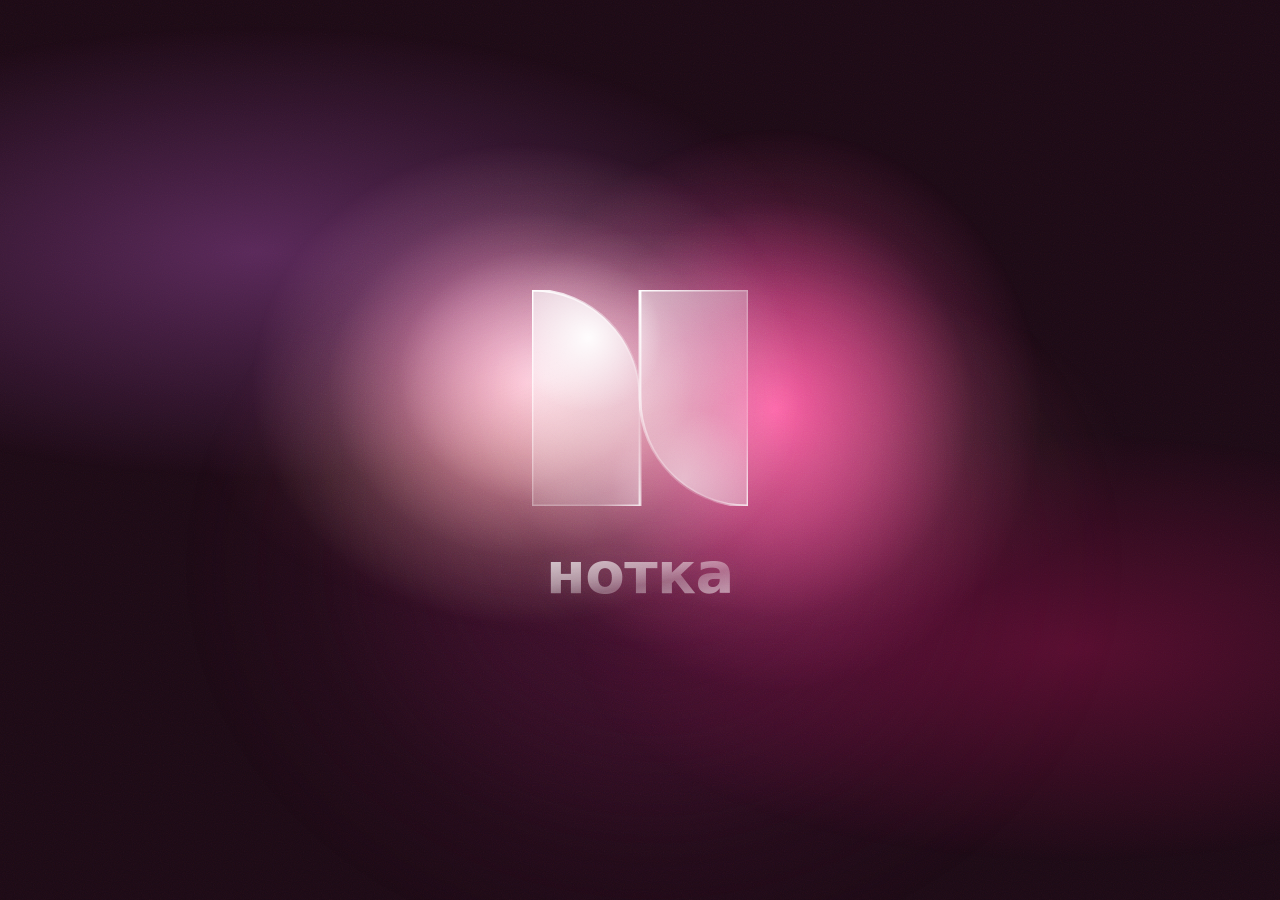
==== miniapp/index.html @ 21b86ee0 "miniapp: bump cache busters (styles v144, system v111, app v195) for clean RU deployment" ====
<!DOCTYPE html>
<html lang="ru">
<head>
<meta charset="UTF-8" />
<meta name="viewport" content="width=device-width, initial-scale=1.0, maximum-scale=1.0, user-scalable=no, viewport-fit=cover" />
<meta name="theme-color" content="#1A0B16" />
<title>Нотка</title>
<link rel="preload" href="fonts/onest-cyrillic.woff2" as="font" type="font/woff2" crossorigin />
<!-- Telegram's embedded webview (especially Telegram Desktop) caches
     the Mini App's static files very aggressively and often keeps
     serving an old styles.css/app.js even after the server files
     change and the app is closed and reopened — the "?v=" query
     string forces it to fetch the real, current file. Bump this
     number (or just change it) every time styles.css or app.js is
     edited, otherwise Telegram may keep showing the old version. -->
<link rel="stylesheet" href="styles.css?v=144" />
<link rel="stylesheet" href="atmosphere.css?v=8" />
<link rel="stylesheet" href="events.css?v=10" />
<link rel="stylesheet" href="system.css?v=111" />
<link rel="stylesheet" href="plus.css?v=9" />
<script src="telegram-web-app.js?v=1"></script>
</head>
<body data-screen="splash">

<!-- ============ icon sprite ============ -->
<svg width="0" height="0" style="position:absolute" aria-hidden="true">
  <defs>
    <radialGradient id="g-orb" cx="50%" cy="50%" r="50%">
      <stop offset="0" style="stop-color: var(--c-core)"/>
      <stop offset="0.3" style="stop-color: var(--c-warm)"/>
      <stop offset="0.68" style="stop-color: var(--c-mid)"/>
      <stop offset="1" style="stop-color: var(--c-deep)"/>
    </radialGradient>
    <radialGradient id="g-halo" cx="50%" cy="50%" r="50%">
      <stop offset="0" style="stop-color: var(--c-warm); stop-opacity: 0.55"/>
      <stop offset="0.55" style="stop-color: var(--c-mid); stop-opacity: 0.22"/>
      <stop offset="1" style="stop-color: var(--c-deep); stop-opacity: 0"/>
    </radialGradient>
  </defs>
  <symbol id="logo-note" viewBox="0 0 120 120">
    <path d="M120 120C86.8629 120 60 93.1371 60 60V0H120V120Z" fill="currentColor"/>
    <path d="M0 120H60V60C60 26.8629 33.1371 0 0 0V120Z" fill="currentColor"/>
  </symbol>
  <symbol id="i-home" viewBox="0 0 24 24"><path d="M4 10.6 12 4l8 6.6V19a1 1 0 0 1-1 1h-4.2v-5.4H9.2V20H5a1 1 0 0 1-1-1v-8.4Z" fill="none" stroke="currentColor" stroke-width="1.8" stroke-linejoin="round"/></symbol>
  <symbol id="i-search" viewBox="0 0 24 24"><circle cx="11" cy="11" r="6.6" fill="none" stroke="currentColor" stroke-width="1.9"/><path d="m20 20-4.2-4.2" stroke="currentColor" stroke-width="1.9" stroke-linecap="round"/></symbol>
  <symbol id="i-library" viewBox="0 0 24 24"><rect x="4" y="4" width="4.2" height="16" rx="1.4" fill="none" stroke="currentColor" stroke-width="1.8"/><rect x="10.4" y="4" width="4.2" height="16" rx="1.4" fill="none" stroke="currentColor" stroke-width="1.8"/><path d="m17.2 5.2 3.1 14.2" stroke="currentColor" stroke-width="1.8" stroke-linecap="round"/></symbol>
  <symbol id="i-back" viewBox="0 0 24 24"><path d="M15 5.5 8.5 12l6.5 6.5" fill="none" stroke="currentColor" stroke-width="2" stroke-linecap="round" stroke-linejoin="round"/></symbol>
  <symbol id="i-down" viewBox="0 0 24 24"><path d="M5.5 9 12 15.5 18.5 9" fill="none" stroke="currentColor" stroke-width="2" stroke-linecap="round" stroke-linejoin="round"/></symbol>
  <symbol id="i-chevron" viewBox="0 0 24 24"><path d="m9.5 6 6 6-6 6" fill="none" stroke="currentColor" stroke-width="1.9" stroke-linecap="round" stroke-linejoin="round"/></symbol>
  <symbol id="i-more" viewBox="0 0 24 24"><circle cx="5.5" cy="12" r="1.7" fill="currentColor"/><circle cx="12" cy="12" r="1.7" fill="currentColor"/><circle cx="18.5" cy="12" r="1.7" fill="currentColor"/></symbol>
  <symbol id="i-heart" viewBox="0 0 24 24"><path d="M12 20.6c-.3 0-8.9-5-9.8-10.4C1.6 6.7 3.8 4 6.9 4c2 0 3.7 1.1 5.1 3.1C13.4 5.1 15.1 4 17.1 4c3.1 0 5.3 2.7 4.7 6.2-.9 5.4-9.5 10.4-9.8 10.4Z" fill="none" stroke="currentColor" stroke-width="1.8" stroke-linejoin="round"/></symbol>
  <symbol id="i-heart-fill" viewBox="0 0 24 24"><path d="M12 20.6c-.3 0-8.9-5-9.8-10.4C1.6 6.7 3.8 4 6.9 4c2 0 3.7 1.1 5.1 3.1C13.4 5.1 15.1 4 17.1 4c3.1 0 5.3 2.7 4.7 6.2-.9 5.4-9.5 10.4-9.8 10.4Z" fill="currentColor"/></symbol>
  <symbol id="i-play" viewBox="0 0 24 24"><path d="M8 5.6v12.8c0 .8.9 1.3 1.6.9l10-6.4a1.05 1.05 0 0 0 0-1.8l-10-6.4c-.7-.4-1.6.1-1.6.9Z" fill="currentColor"/></symbol>
  <symbol id="i-pause" viewBox="0 0 24 24"><rect x="6.2" y="5" width="4" height="14" rx="1.3" fill="currentColor"/><rect x="13.8" y="5" width="4" height="14" rx="1.3" fill="currentColor"/></symbol>
  <symbol id="i-prev" viewBox="0 0 24 24"><rect x="4.5" y="5" width="2.4" height="14" rx="1.1" fill="currentColor"/><path d="M19.5 6.3v11.4c0 .8-.9 1.3-1.6.8l-8.7-5.7a1 1 0 0 1 0-1.6l8.7-5.7c.7-.5 1.6 0 1.6.8Z" fill="currentColor"/></symbol>
  <symbol id="i-next" viewBox="0 0 24 24"><rect x="17.1" y="5" width="2.4" height="14" rx="1.1" fill="currentColor"/><path d="M4.5 6.3v11.4c0 .8.9 1.3 1.6.8l8.7-5.7a1 1 0 0 0 0-1.6L6.1 5.5c-.7-.5-1.6 0-1.6.8Z" fill="currentColor"/></symbol>
  <symbol id="i-queue" viewBox="0 0 24 24"><path d="M4 6.5h11M4 12h11M4 17.5h7" stroke="currentColor" stroke-width="1.8" stroke-linecap="round"/><path d="M17.5 13.5v5.8" stroke="currentColor" stroke-width="1.8" stroke-linecap="round"/><circle cx="16" cy="19.3" r="1.9" fill="none" stroke="currentColor" stroke-width="1.7"/><path d="M17.5 13.5c1.3 0 2.5.6 2.5 2" stroke="currentColor" stroke-width="1.7" stroke-linecap="round"/></symbol>
  <symbol id="i-note-mono" viewBox="0 0 24 24"><circle cx="9" cy="16.6" r="5.2" fill="currentColor"/><path d="M13.8 16.6V3.4c2.6.5 5.2 2.2 5.9 5.6" fill="none" stroke="currentColor" stroke-width="2.3" stroke-linecap="round" stroke-linejoin="round"/></symbol>
  <symbol id="i-quote" viewBox="0 0 24 24"><path d="M5 17.5c0-4.6 1.6-7.6 5-9.2M13.5 17.5c0-4.6 1.6-7.6 5-9.2" fill="none" stroke="currentColor" stroke-width="2.2" stroke-linecap="round"/><circle cx="5.6" cy="16.6" r="2.3" fill="currentColor"/><circle cx="14.1" cy="16.6" r="2.3" fill="currentColor"/></symbol>
  <symbol id="i-lyrics" viewBox="0 0 24 24"><path d="M5 4.8h14a2 2 0 0 1 2 2v8.4a2 2 0 0 1-2 2h-6.6L8 20.6v-3.4H5a2 2 0 0 1-2-2V6.8a2 2 0 0 1 2-2Z" fill="none" stroke="currentColor" stroke-width="1.8" stroke-linejoin="round"/><path d="M7.6 9.3h8.8M7.6 12.8h5.4" stroke="currentColor" stroke-width="1.8" stroke-linecap="round"/></symbol>
  <symbol id="i-shuffle" viewBox="0 0 24 24"><path d="M3.5 7h3c1.5 0 2.4.6 3.2 1.8l4.6 6.4c.8 1.2 1.7 1.8 3.2 1.8h3" fill="none" stroke="currentColor" stroke-width="1.8" stroke-linecap="round"/><path d="M3.5 17h3c1.5 0 2.4-.6 3.2-1.8M14.3 8.8c.8-1.2 1.7-1.8 3.2-1.8h3M18 4.5 20.5 7 18 9.5M18 14.5l2.5 2.5-2.5 2.5" fill="none" stroke="currentColor" stroke-width="1.8" stroke-linecap="round" stroke-linejoin="round"/></symbol>
  <symbol id="i-repeat" viewBox="0 0 24 24"><path d="M17 3.5 19.5 6 17 8.5M19.5 6H8a4.5 4.5 0 0 0-4.5 4.5v.5M7 20.5 4.5 18 7 15.5M4.5 18H16a4.5 4.5 0 0 0 4.5-4.5V13" fill="none" stroke="currentColor" stroke-width="1.8" stroke-linecap="round" stroke-linejoin="round"/></symbol>
  <symbol id="i-plus" viewBox="0 0 24 24"><path d="M12 5v14M5 12h14" stroke="currentColor" stroke-width="1.9" stroke-linecap="round"/></symbol>
  <symbol id="i-close" viewBox="0 0 24 24"><path d="m6.5 6.5 11 11M17.5 6.5l-11 11" stroke="currentColor" stroke-width="1.9" stroke-linecap="round"/></symbol>
  <symbol id="i-check" viewBox="0 0 24 24"><path d="m5 12.5 4.5 4.5L19 7.5" fill="none" stroke="currentColor" stroke-width="2" stroke-linecap="round" stroke-linejoin="round"/></symbol>
  <symbol id="i-share" viewBox="0 0 24 24"><path d="M12 14.5V4M8 7.5l4-3.8 4 3.8" fill="none" stroke="currentColor" stroke-width="1.8" stroke-linecap="round" stroke-linejoin="round"/><path d="M7.5 11H6.3A1.8 1.8 0 0 0 4.5 12.8v5.4A1.8 1.8 0 0 0 6.3 20h11.4a1.8 1.8 0 0 0 1.8-1.8v-5.4a1.8 1.8 0 0 0-1.8-1.8h-1.2" fill="none" stroke="currentColor" stroke-width="1.8" stroke-linecap="round"/></symbol>
  <symbol id="i-playlist-add" viewBox="0 0 24 24"><path d="M4 6.5h12M4 12h12M4 17.5h7" stroke="currentColor" stroke-width="1.8" stroke-linecap="round"/><path d="M18 14v7M14.5 17.5h7" stroke="currentColor" stroke-width="1.8" stroke-linecap="round"/></symbol>
  <symbol id="i-disc" viewBox="0 0 24 24"><circle cx="12" cy="12" r="8.2" fill="none" stroke="currentColor" stroke-width="1.8"/><circle cx="12" cy="12" r="2.4" fill="none" stroke="currentColor" stroke-width="1.8"/></symbol>
  <symbol id="i-mic" viewBox="0 0 24 24"><circle cx="12" cy="8" r="3.6" fill="none" stroke="currentColor" stroke-width="1.8"/><path d="M5 20c1.1-3.6 3.8-5.6 7-5.6s5.9 2 7 5.6" fill="none" stroke="currentColor" stroke-width="1.8" stroke-linecap="round"/></symbol>
  <symbol id="i-moon" viewBox="0 0 24 24"><path d="M19.5 14.6A7.8 7.8 0 1 1 9.4 4.5a6.3 6.3 0 0 0 10.1 10.1Z" fill="none" stroke="currentColor" stroke-width="1.8" stroke-linejoin="round"/></symbol>
  <symbol id="i-cast" viewBox="0 0 24 24"><path d="M4 15.5V6.8A1.8 1.8 0 0 1 5.8 5h12.4A1.8 1.8 0 0 1 20 6.8v8.4a1.8 1.8 0 0 1-1.8 1.8H16" fill="none" stroke="currentColor" stroke-width="1.8" stroke-linecap="round"/><path d="M4 19.5h.01M4 16.7a2.8 2.8 0 0 1 2.8 2.8M4 13.8a5.7 5.7 0 0 1 5.7 5.7" fill="none" stroke="currentColor" stroke-width="1.8" stroke-linecap="round"/></symbol>
  <symbol id="i-chart" viewBox="0 0 24 24"><path d="M5 20v-6.5M12 20V4.5M19 20v-10" fill="none" stroke="currentColor" stroke-width="2.2" stroke-linecap="round"/></symbol>
  <symbol id="i-import" viewBox="0 0 24 24"><path d="M12 3.5v10M8 9.8l4 4 4-4" fill="none" stroke="currentColor" stroke-width="1.9" stroke-linecap="round" stroke-linejoin="round"/><path d="M4.5 14.5v3a2.5 2.5 0 0 0 2.5 2.5h10a2.5 2.5 0 0 0 2.5-2.5v-3" fill="none" stroke="currentColor" stroke-width="1.9" stroke-linecap="round"/></symbol>
  <symbol id="i-palette" viewBox="0 0 24 24"><path d="M12 3.5a8.5 8.5 0 1 0 0 17c1.3 0 2-.9 2-1.9 0-1.4-1-1.9-1-3 0-1 .8-1.8 1.9-1.8h1.9a3.7 3.7 0 0 0 3.7-3.7c0-3.7-3.8-6.6-8.5-6.6Z" fill="none" stroke="currentColor" stroke-width="1.8" stroke-linejoin="round"/><circle cx="8" cy="11" r="1.2" fill="currentColor"/><circle cx="11" cy="7.6" r="1.2" fill="currentColor"/><circle cx="15.4" cy="8.6" r="1.2" fill="currentColor"/></symbol>
  <symbol id="i-user" viewBox="0 0 24 24"><circle cx="12" cy="8.2" r="3.6" fill="none" stroke="currentColor" stroke-width="1.8"/><path d="M5 20c1.1-3.6 3.8-5.6 7-5.6s5.9 2 7 5.6" fill="none" stroke="currentColor" stroke-width="1.8" stroke-linecap="round"/></symbol>
  <symbol id="i-sound" viewBox="0 0 24 24"><path d="M4.5 9.5h3l4.5-4v13l-4.5-4h-3z" fill="none" stroke="currentColor" stroke-width="1.8" stroke-linejoin="round"/><path d="M15.5 9a4.2 4.2 0 0 1 0 6M18 6.5a7.8 7.8 0 0 1 0 11" fill="none" stroke="currentColor" stroke-width="1.8" stroke-linecap="round"/></symbol>
  <symbol id="i-bell" viewBox="0 0 24 24"><path d="M12 3.8a5.3 5.3 0 0 0-5.3 5.3v3.1c0 .7-.2 1.3-.6 1.8L5 15.6h14l-1.1-1.6c-.4-.5-.6-1.1-.6-1.8V9.1A5.3 5.3 0 0 0 12 3.8Z" fill="none" stroke="currentColor" stroke-width="1.8" stroke-linejoin="round"/><path d="M10 18.6a2.1 2.1 0 0 0 4 0" fill="none" stroke="currentColor" stroke-width="1.8" stroke-linecap="round"/></symbol>
  <symbol id="i-info" viewBox="0 0 24 24"><circle cx="12" cy="12" r="8.4" fill="none" stroke="currentColor" stroke-width="1.8"/><path d="M12 11v5.4M12 7.8v.4" stroke="currentColor" stroke-width="1.9" stroke-linecap="round"/></symbol>
  <symbol id="i-logout" viewBox="0 0 24 24"><path d="M9.5 20.5H6a1.8 1.8 0 0 1-1.8-1.8V5.3A1.8 1.8 0 0 1 6 3.5h3.5M15.5 16.5 20 12l-4.5-4.5M20 12H9.5" fill="none" stroke="currentColor" stroke-width="1.8" stroke-linecap="round" stroke-linejoin="round"/></symbol>
  <symbol id="i-edit" viewBox="0 0 24 24"><path d="m4.5 19.5 1-4.2L15.7 5.1a1.9 1.9 0 0 1 2.7 0l.5.5a1.9 1.9 0 0 1 0 2.7L8.7 18.5z" fill="none" stroke="currentColor" stroke-width="1.8" stroke-linejoin="round"/></symbol>
  <symbol id="i-trash" viewBox="0 0 24 24"><path d="M4.5 6.5h15M9.5 6.5V4.8c0-.5.4-.8.8-.8h3.4c.4 0 .8.3.8.8v1.7M6.5 6.5l.9 12.2c.1.9.8 1.6 1.7 1.6h5.8c.9 0 1.6-.7 1.7-1.6l.9-12.2" fill="none" stroke="currentColor" stroke-width="1.8" stroke-linecap="round" stroke-linejoin="round"/></symbol>
  <symbol id="i-download" viewBox="0 0 24 24"><path d="M12 4v11M7.5 10.8 12 15.3l4.5-4.5M5 19.5h14" fill="none" stroke="currentColor" stroke-width="1.8" stroke-linecap="round" stroke-linejoin="round"/></symbol>
</svg>

<!-- ============ the light: one living orb behind every screen ============ -->
<div class="light" id="light" aria-hidden="true">
  <div class="light-art" id="light-art"></div>
  <div class="light-group">
    <div class="light-shape"><i></i><i></i><i></i><i></i><i></i><i></i><i></i></div>
    <div class="orb orb-violet"></div>
    <div class="orb orb-magenta"></div>
    <div class="orb orb-orange"></div>
    <div class="orb orb-rim"></div>
    <div class="orb orb-rim-b"></div>
    <div class="orb orb-core"></div>
  </div>
  <div class="light-spill"></div>
  <div class="light-grain"></div>
</div>

<div class="app" id="app">

  <!-- ============ SPLASH ============ -->
  <main class="screen screen-splash" id="screen-splash" aria-label="Нотка загружается">
    <div class="splash-center">
      <span class="splash-mark glass-note" aria-hidden="true"><i class="gn-body"></i><i class="gn-shine"></i><svg class="gn-rim" viewBox="0 0 120 120"><defs><linearGradient id="gn-rim-g" x1="0" y1="0" x2="1" y2="1"><stop offset="0" stop-color="#fff" stop-opacity="1"/><stop offset="0.45" stop-color="#fff" stop-opacity="0.3"/><stop offset="0.8" stop-color="#fff" stop-opacity="0.18"/><stop offset="1" stop-color="#fff" stop-opacity="0.75"/></linearGradient></defs><g fill="none" stroke="url(#gn-rim-g)" stroke-width="1.6" stroke-linejoin="round"><path d="M120 120C86.8629 120 60 93.1371 60 60V0H120V120Z"/><path d="M0 120H60V60C60 26.8629 33.1371 0 0 0V120Z"/></g></svg></span>
      <p class="splash-word">нотка</p>
    </div>
  </main>

  <!-- ============ ONBOARDING ============ -->
  <main class="screen screen-onboarding" id="screen-onboarding" hidden>
    <div class="onb-stage"></div>
    <div class="onb-body">
      <svg class="onb-mark" width="56" height="56" aria-hidden="true"><use href="#logo-note"/></svg>
      <h1 class="onb-title">Слушай без границ</h1>
      <p class="onb-text">Музыка прямо в Telegram, без отдельного приложения. Отмечай треки сердцем и собирай плейлисты. Всё хранится на этом устройстве.</p>
      <button class="pill-btn pill-primary onb-start" id="onb-start-btn" type="button">Начать</button>
    </div>
  </main>

  <!-- ============ HOME ============ -->
  <main class="screen tab-screen" id="screen-home" hidden>
    <header class="home-top">
      <div class="brand">
        <svg width="34" height="34" aria-hidden="true"><use href="#logo-note"/></svg>
        <span>нотка</span>
      </div>
      <button class="avatar-btn" id="home-avatar-btn" type="button" aria-label="Профиль">
        <span class="avatar avatar-sm" id="home-avatar"><span id="home-initial">Н</span></span>
      </button>
    </header>

    <p class="home-greet" id="home-greeting">Привет!</p>

    <section class="mix-hero" id="mymix-card">
      <div class="mix-stage">
        <div class="mix-fan" id="mix-art" aria-hidden="true"><i></i><i></i><i></i></div>
        <button class="mix-play-xl" id="mymix-play-btn" type="button" aria-label="Включить «Мой микс»">
          <span class="mix-blob b1" aria-hidden="true"></span>
          <span class="mix-blob b2" aria-hidden="true"></span>
          <span class="mix-blob b3" aria-hidden="true"></span>
          <svg class="ic-play" width="44" height="44" aria-hidden="true"><use href="#i-play"/></svg>
          <svg class="ic-pause" width="40" height="40" aria-hidden="true"><use href="#i-pause"/></svg>
        </button>
      </div>
      <button class="mix-title-btn" id="mymix-open-btn" type="button">
        <h1 class="mix-title">Мой микс</h1>
        <span class="mix-sub" id="mymix-sub">Из твоих любимых треков</span>
      </button>
      <div class="mix-row">
        <button class="mood-btn" id="mood-open-btn" type="button"><span class="mood-dot" aria-hidden="true"></span>Под настроение</button>
        <button class="mix-refresh" id="mymix-refresh-btn" type="button" aria-label="Обновить микс"><svg width="22" height="22" viewBox="0 0 24 24" fill="none" stroke="currentColor" stroke-width="1.9" stroke-linecap="round" stroke-linejoin="round" aria-hidden="true"><path d="M20 11a8 8 0 0 0-14.3-4.4L4 8.5"/><path d="M4 4v4.5h4.5"/><path d="M4 13a8 8 0 0 0 14.3 4.4L20 15.5"/><path d="M20 20v-4.5h-4.5"/></svg><span>Обновить</span></button>
      </div>
      <div class="lang-row" id="mix-lang" role="group" aria-label="Язык миксов">
        <button type="button" data-lang="any" aria-pressed="true">Любой</button>
        <button type="button" data-lang="ru" aria-pressed="false">Русские</button>
        <button type="button" data-lang="world" aria-pressed="false">Зарубежные</button>
      </div>
    </section>

    <button class="field field-btn" id="home-search-btn" type="button">
      <svg width="20" height="20" aria-hidden="true"><use href="#i-search"/></svg>
      <span>Трек, исполнитель или альбом</span>
    </button>

    <button class="event-banner glass" id="home-event" type="button" hidden>
      <span class="eb-text">
        <span class="eb-pill" id="event-banner-kicker">13 дней</span>
        <span class="event-banner-title" id="event-banner-title">Хэллоуин</span>
        <span class="event-banner-sub" id="event-banner-sub">Зажги тыкву · <b id="event-banner-count">0/6</b></span>
        <span class="eb-bars" id="event-banner-bars" aria-hidden="true"></span>
      </span>
      <span class="eb-pk" id="event-banner-pk" aria-hidden="true"></span>
      <span class="eb-word" id="event-banner-word" hidden></span>
    </button>

    <section class="block" id="home-recent-block" data-reveal hidden>
      <div class="block-head"><h2 class="h2">Недавнее</h2></div>
      <div class="shelf shelf-compact" id="home-recent"></div>
    </section>

    <section class="block" id="home-time-block" data-reveal hidden>
      <div class="block-head"><h2 class="h2">Машина времени</h2></div>
      <div class="shelf" id="home-time"></div>
    </section>

    <section class="block" id="home-fresh-block" data-reveal hidden>
      <div class="block-head"><h2 class="h2">Новое от любимых исполнителей</h2></div>
      <div class="shelf fresh-shelf" id="home-fresh"></div>
    </section>

    <section class="block" data-reveal>
      <div class="block-head">
        <h2 class="h2">Любимые треки</h2>
        <button class="text-btn" id="home-see-all-favorites" type="button">Все</button>
      </div>
      <ul class="track-list" id="home-favorites-list"></ul>
      <p class="empty-note" id="home-favorites-empty">Здесь появятся треки, которые ты отметишь сердцем. Начни с поиска.</p>
    </section>
  </main>

  <!-- ============ СОБЫТИЕ ============ -->
  <main class="screen" id="screen-event" hidden>
    <header class="bar">
      <button class="round-btn round-glass back-btn" id="event-back-btn" type="button" aria-label="Назад"><svg width="22" height="22" aria-hidden="true"><use href="#i-back"/></svg></button>
      <span class="event-days" id="event-days"></span>
    </header>
    <h1 class="event-title" id="event-title"></h1>
    <div class="event-stage" id="event-stage"></div>
    <div class="event-calendar glass" id="event-calendar" aria-label="Дни события"></div>
    <div class="event-score"><b id="event-count">0</b><span id="event-count-of"></span></div>
    <div class="event-next" id="event-next"></div>
    <h2 class="event-h">Награды</h2>
    <ol class="event-rewards" id="event-rewards"></ol>
    <h2 class="event-h">Задания</h2>
    <ul class="event-tasks" id="event-tasks"></ul>
    <section class="event-debug" id="event-debug" hidden>
      <h2 class="event-h">Проверка</h2>
      <p class="event-debug-note">Видно только в режиме предпросмотра. Позволяет проверить событие, не выполняя задания по-настоящему.</p>
      <button class="pill-btn pill-quiet pill-block" id="evd-day" type="button">Открыть следующий день</button>
      <button class="pill-btn pill-quiet pill-block" id="evd-next" type="button">Выполнить следующее задание</button>
      <button class="pill-btn pill-quiet pill-block" id="evd-all" type="button">Выполнить все открытые задания</button>
      <button class="pill-btn pill-quiet pill-block" id="evd-reset" type="button">Сбросить всё и начать заново</button>
    </section>
  </main>

  <!-- ============ SEARCH ============ -->
  <main class="screen tab-screen" id="screen-search" hidden>
    <div class="search-head">
      <h1 class="display">Поиск</h1>
      <label class="field">
        <svg width="20" height="20" aria-hidden="true"><use href="#i-search"/></svg>
        <input id="search-input" type="search" inputmode="search" enterkeyhint="search" placeholder="Трек, исполнитель или альбом" autocomplete="off" aria-label="Поиск" />
        <button id="search-clear" class="icon-btn icon-btn-sm field-clear" type="button" aria-label="Очистить" hidden>
          <svg width="18" height="18" aria-hidden="true"><use href="#i-close"/></svg>
        </button>
      </label>
      <div class="chips" id="search-tabs" role="tablist" aria-label="Что искать">
        <button class="chip active" type="button" role="tab" aria-selected="true" data-tab="all">Все</button>
        <button class="chip" type="button" role="tab" aria-selected="false" data-tab="tracks">Треки</button>
        <button class="chip" type="button" role="tab" aria-selected="false" data-tab="artists">Исполнители</button>
        <button class="chip" type="button" role="tab" aria-selected="false" data-tab="albums">Альбомы</button>
      </div>
    </div>

    <div class="search-body">
      <div id="search-state-empty" class="state">
        <span class="state-orb" aria-hidden="true"></span>
        <p class="state-title">Ищи что угодно</p>
        <p class="state-sub">Треки, исполнители и альбомы в одном поле</p>
        <div class="search-history" id="search-history" hidden>
          <div class="search-history-head">
            <h2 class="h2">Недавнее</h2>
            <button class="search-history-clear" id="search-history-clear" type="button">Очистить</button>
          </div>
          <ul class="track-list" id="search-history-list"></ul>
        </div>
      </div>

      <div id="search-state-loading" class="state state-loading" hidden>
        <span class="pulse-dots" aria-hidden="true"><i></i><i></i><i></i></span>
        <p class="state-sub">Ищем…</p>
      </div>

      <div id="search-state-empty-results" class="state" hidden>
        <p class="state-title">Ничего не нашлось</p>
        <p class="state-sub">Попробуй другой запрос или проверь написание</p>
      </div>

      <div id="search-state-error" class="state" hidden>
        <p class="state-title">Поиск не ответил</p>
        <p class="state-sub">Похоже, нет связи с Ноткой. Проверь интернет и попробуй ещё раз.</p>
        <button class="pill-btn pill-quiet" id="search-retry-btn" type="button">Повторить</button>
      </div>

      <div id="search-state-results" hidden></div>
    </div>
  </main>

  <!-- ============ LIBRARY («Моё») ============ -->
  <main class="screen tab-screen" id="screen-library" hidden>
    <h1 class="display page-title">Моё</h1>

    <button class="list-row list-row-lg" id="open-favorites-btn" type="button">
      <span class="cover cover-md cover-fav" aria-hidden="true"><svg width="26" height="26"><use href="#i-heart-fill"/></svg></span>
      <span class="row-meta">
        <span class="row-title">Любимые треки</span>
        <span class="row-sub" id="library-fav-count">0 треков</span>
      </span>
      <svg class="row-chevron" width="20" height="20" aria-hidden="true"><use href="#i-chevron"/></svg>
    </button>

    <button class="import-card" id="originals-card" type="button" hidden>
      <span class="import-card-ic" aria-hidden="true"><svg width="24" height="24"><use href="#i-heart-fill"/></svg></span>
      <span class="row-meta">
        <span class="row-title" id="originals-card-title">Нашли оригиналы</span>
        <span class="row-sub">Вместо них сохранились ремейки. Проверьте и замените</span>
      </span>
      <svg class="row-chevron" width="20" height="20" aria-hidden="true"><use href="#i-chevron"/></svg>
    </button>

    <section class="block">
      <div class="block-head">
        <h2 class="h2">Плейлисты</h2>
        <button class="text-btn text-btn-icon" id="create-playlist-btn" type="button">
          <svg width="18" height="18" aria-hidden="true"><use href="#i-plus"/></svg>Создать
        </button>
      </div>
      <button class="import-card" id="import-open-btn" type="button">
        <span class="import-card-ic" aria-hidden="true"><svg width="24" height="24"><use href="#i-import"/></svg></span>
        <span class="row-meta">
          <span class="row-title">Перенести плейлист</span>
          <span class="row-sub">Из Spotify, Яндекс Музыки, Apple Music, Deezer, SoundCloud, YouTube</span>
        </span>
        <svg class="row-chevron" width="20" height="20" aria-hidden="true"><use href="#i-chevron"/></svg>
      </button>
      <div class="empty-inline" id="playlists-empty-msg" hidden>
        <p class="empty-note">Плейлистов пока нет. Собери первый из поиска или прямо здесь.</p>
        <button class="pill-btn pill-primary" id="create-playlist-empty-btn" type="button">Создать плейлист</button>
      </div>
      <div class="playlist-grid" id="playlists-grid"></div>
    </section>

    <section class="block" id="follows-block" hidden>
      <div class="block-head"><h2 class="h2">Подписки</h2></div>
      <div class="shelf shelf-artists" id="follows-shelf"></div>
    </section>
  </main>

  <!-- ============ FAVORITES ============ -->
  <main class="screen" id="screen-favorites" hidden>
    <header class="bar">
      <button class="round-btn round-glass back-btn" id="favorites-back-btn" type="button" aria-label="Назад"><svg width="22" height="22" aria-hidden="true"><use href="#i-back"/></svg></button>
    </header>
    <div class="hero">
      <span class="cover cover-lg cover-fav" aria-hidden="true"><svg width="64" height="64"><use href="#i-heart-fill"/></svg></span>
      <h1 class="hero-title">Любимые треки</h1>
      <p class="hero-sub" id="favorites-count">0 треков</p>
      <div class="hero-actions">
        <button class="pill-btn pill-primary play-src" id="favorites-play-btn" type="button"><svg class="ic-play" width="18" height="18" aria-hidden="true"><use href="#i-play"/></svg><svg class="ic-pause" width="18" height="18" aria-hidden="true"><use href="#i-pause"/></svg><span class="pill-label">Слушать</span></button>
        <button class="pill-btn pill-quiet" id="favorites-shuffle-btn" type="button" aria-pressed="false"><svg width="18" height="18" aria-hidden="true"><use href="#i-shuffle"/></svg><span>Вперемешку</span></button>
        <button class="pill-btn pill-quiet pill-icon-only" id="favorites-group-btn" type="button" aria-pressed="false" aria-label="Собрать по альбомам"><svg width="18" height="18" aria-hidden="true"><use href="#i-disc"/></svg></button>
      </div>
    </div>
    <ul class="track-list" id="favorites-list"></ul>
    <p class="empty-note empty-center" id="favorites-empty">Пока пусто. Нажми «…» у трека и выбери «В любимое», и он появится здесь.</p>
  </main>

  <!-- ============ PLAYLIST ============ -->
  <main class="screen" id="screen-playlist" hidden>
    <header class="bar">
      <button class="round-btn round-glass back-btn" id="playlist-back-btn" type="button" aria-label="Назад"><svg width="22" height="22" aria-hidden="true"><use href="#i-back"/></svg></button>
      <div class="bar-end">
        <button class="round-btn round-glass" id="playlist-heart-btn" type="button" aria-label="В избранные плейлисты" aria-pressed="false">
          <svg class="ic-off" width="20" height="20" aria-hidden="true"><use href="#i-heart"/></svg>
          <svg class="ic-on" width="20" height="20" aria-hidden="true"><use href="#i-heart-fill"/></svg>
        </button>
        <button class="round-btn round-glass" id="playlist-menu-btn" type="button" aria-label="Действия с плейлистом"><svg width="22" height="22" aria-hidden="true"><use href="#i-more"/></svg></button>
      </div>
    </header>
    <div class="hero">
      <div class="cover-edit-wrap">
        <span class="cover cover-lg" id="playlist-cover"></span>
        <button class="round-btn round-glass cover-edit" id="playlist-cover-edit-btn" type="button" aria-label="Изменить обложку"><svg width="18" height="18" aria-hidden="true"><use href="#i-edit"/></svg></button>
      </div>
      <h1 class="hero-title" id="playlist-title">Плейлист</h1>
      <p class="hero-sub" id="playlist-sub">0 треков</p>
      <div class="hero-actions">
        <button class="pill-btn pill-primary play-src" id="playlist-play-btn" type="button"><svg class="ic-play" width="18" height="18" aria-hidden="true"><use href="#i-play"/></svg><svg class="ic-pause" width="18" height="18" aria-hidden="true"><use href="#i-pause"/></svg><span class="pill-label">Слушать</span></button>
        <button class="pill-btn pill-quiet" id="playlist-shuffle-btn" type="button" aria-pressed="false"><svg width="18" height="18" aria-hidden="true"><use href="#i-shuffle"/></svg><span>Вперемешку</span></button>
        <button class="pill-btn pill-quiet pill-icon-only" id="playlist-group-btn" type="button" aria-pressed="false" aria-label="Собрать по альбомам"><svg width="18" height="18" aria-hidden="true"><use href="#i-disc"/></svg></button>
      </div>
    </div>
    <ul class="track-list" id="playlist-tracks-list"></ul>
    <div class="empty-inline empty-center" id="playlist-empty">
      <p class="empty-note">В плейлисте пока нет треков.</p>
      <button class="pill-btn pill-quiet" id="playlist-empty-add-btn" type="button">Добавить треки</button>
    </div>
  </main>

  <!-- ============ ALBUM ============ -->
  <main class="screen" id="screen-album" hidden>
    <header class="bar">
      <button class="round-btn round-glass back-btn" id="album-back-btn" type="button" aria-label="Назад"><svg width="22" height="22" aria-hidden="true"><use href="#i-back"/></svg></button>
    </header>
    <div class="hero">
      <span class="cover cover-lg" id="album-cover"></span>
      <h1 class="hero-title" id="album-title">Альбом</h1>
      <button class="text-btn hero-link" id="album-artist-link" type="button">Исполнитель</button>
      <p class="hero-sub" id="album-meta">Альбом</p>
      <div class="hero-actions">
        <button class="pill-btn pill-primary play-src" id="album-play-btn" type="button"><svg class="ic-play" width="18" height="18" aria-hidden="true"><use href="#i-play"/></svg><svg class="ic-pause" width="18" height="18" aria-hidden="true"><use href="#i-pause"/></svg><span class="pill-label">Слушать</span></button>
        <button class="pill-btn pill-quiet" id="album-shuffle-btn" type="button" aria-pressed="false"><svg width="18" height="18" aria-hidden="true"><use href="#i-shuffle"/></svg><span>Вперемешку</span></button>
      </div>
    </div>
    <ul class="track-list" id="album-tracks"></ul>
  </main>

  <!-- ============ ARTIST ============ -->
  <main class="screen" id="screen-artist" hidden>
    <header class="bar">
      <button class="round-btn round-glass back-btn" id="artist-back-btn" type="button" aria-label="Назад"><svg width="22" height="22" aria-hidden="true"><use href="#i-back"/></svg></button>
    </header>
    <div class="hero">
      <span class="cover cover-lg cover-round" id="artist-avatar"></span>
      <h1 class="hero-title" id="artist-name">Исполнитель</h1>
      <p class="hero-sub" id="artist-listeners">в Нотке</p>
      <div class="hero-actions">
        <button class="pill-btn pill-primary play-src" id="artist-play-btn" type="button"><svg class="ic-play" width="18" height="18" aria-hidden="true"><use href="#i-play"/></svg><svg class="ic-pause" width="18" height="18" aria-hidden="true"><use href="#i-pause"/></svg><span class="pill-label">Слушать</span></button>
        <button class="pill-btn pill-quiet pill-icon-only" id="artist-shuffle-btn" type="button" aria-pressed="false" aria-label="Вперемешку"><svg width="18" height="18" aria-hidden="true"><use href="#i-shuffle"/></svg></button>
        <button class="pill-btn pill-quiet" id="artist-follow-btn" type="button" aria-pressed="false"><span id="artist-follow-label">Подписаться</span></button>
      </div>
    </div>
    <section class="block">
      <h2 class="h2 block-title">Популярное</h2>
      <ul class="track-list" id="artist-tracks"></ul>
    </section>
    <section class="block">
      <h2 class="h2 block-title" id="artist-albums-label">Альбомы</h2>
      <div class="shelf" id="artist-albums"></div>
    </section>
    <section class="block">
      <h2 class="h2 block-title" id="artist-singles-label" hidden>Синглы и EP</h2>
      <div class="shelf" id="artist-singles" hidden></div>
    </section>
  </main>

  <!-- ============ ADD TRACKS ============ -->
  <main class="screen" id="screen-add-tracks" hidden>
    <header class="bar">
      <button class="round-btn round-glass back-btn" id="add-tracks-back-btn" type="button" aria-label="Назад"><svg width="22" height="22" aria-hidden="true"><use href="#i-back"/></svg></button>
    </header>
    <h1 class="look-title">Добавить треки</h1>
    <label class="field">
      <svg width="20" height="20" aria-hidden="true"><use href="#i-search"/></svg>
      <input id="add-tracks-search" type="search" inputmode="search" enterkeyhint="search" placeholder="Трек или исполнитель" autocomplete="off" aria-label="Найти трек для плейлиста" />
    </label>
    <ul class="track-list" id="add-tracks-list"></ul>
  </main>

  <!-- ============ EDIT PLAYLIST ============ -->
  <main class="screen" id="screen-edit-playlist" hidden>
    <header class="bar">
      <button class="round-btn round-glass back-btn" id="edit-playlist-back-btn" type="button" aria-label="Назад"><svg width="22" height="22" aria-hidden="true"><use href="#i-back"/></svg></button>
    </header>
    <h1 class="look-title">Редактировать</h1>
    <p class="hint">Удерживай трек и опусти его в щель внизу — он исчезнет из плейлиста. Вверх или вниз — поменять порядок.</p>
    <div class="edit-shredder" id="edit-playlist-list"></div>
    <p class="empty-note empty-center" id="edit-playlist-empty" hidden>В плейлисте пока нет треков</p>
  </main>

  <!-- ============ PROFILE ============ -->
  <main class="screen" id="screen-profile" hidden>
    <header class="bar">
      <button class="round-btn round-glass back-btn" id="profile-back-btn" type="button" aria-label="Назад"><svg width="22" height="22" aria-hidden="true"><use href="#i-back"/></svg></button>
    </header>
    <div class="hero hero-profile" data-reveal>
      <span class="avatar avatar-lg" id="profile-avatar-btn"><span id="profile-initial">Н</span></span>
      <h1 class="hero-title" id="profile-name">Гость</h1>
      <p class="hero-sub" id="profile-sub">Вход через Telegram</p>
      <button class="friend-badge" id="friend-badge" type="button" data-tier="new" hidden><svg width="14" height="14" aria-hidden="true"><use href="#i-heart-fill"/></svg><span>Друг Нотки</span></button>
    </div>
    <button class="pf-stats" id="profile-stats" type="button" aria-label="Открыть статистику" data-reveal style="--i:1">
      <span class="pf-stat"><b id="pf-minutes">0</b><i id="pf-minutes-l">минут</i></span>
      <span class="pf-stat"><b id="pf-tracks">0</b><i id="pf-tracks-l">треков</i></span>
      <span class="pf-stat"><b id="pf-artists">0</b><i id="pf-artists-l">исполнителей</i></span>
      <span class="pf-empty">Включи пару треков, и здесь появятся твои цифры</span>
    </button>
    <button class="plus-card" id="menu-plus" type="button" hidden data-reveal style="--i:2">
      <span class="plus-card-mark" aria-hidden="true"><svg width="22" height="22"><use href="#i-plus"/></svg></span>
      <span class="row-meta">
        <span class="row-title">Нотка Плюс</span>
        <span class="row-sub">Поддержать проект и получить дополнения</span>
      </span>
      <svg class="row-chevron" width="20" height="20" aria-hidden="true"><use href="#i-chevron"/></svg>
    </button>
    <div class="group pf-group" data-reveal style="--i:3">
      <button class="group-row" id="menu-account" type="button"><svg class="group-ic" width="22" height="22"><use href="#i-user"/></svg><span class="group-label">Аккаунт<span class="group-sub" id="pf-sub-account"></span></span><svg class="row-chevron" width="18" height="18" aria-hidden="true"><use href="#i-chevron"/></svg></button>
      <button class="group-row" id="menu-stats" type="button"><svg class="group-ic" width="22" height="22"><use href="#i-chart"/></svg><span class="group-label">Статистика<span class="group-sub" id="pf-sub-stats"></span></span><svg class="row-chevron" width="18" height="18" aria-hidden="true"><use href="#i-chevron"/></svg></button>
      <button class="group-row" id="menu-look" type="button"><svg class="group-ic" width="22" height="22"><use href="#i-palette"/></svg><span class="group-label">Оформление<span class="group-sub" id="pf-sub-look"></span></span><svg class="row-chevron" width="18" height="18" aria-hidden="true"><use href="#i-chevron"/></svg></button>
      <button class="group-row" id="menu-sound" type="button"><svg class="group-ic" width="22" height="22"><use href="#i-sound"/></svg><span class="group-label">Звук и загрузки<span class="group-sub" id="pf-sub-sound"></span></span><svg class="row-chevron" width="18" height="18" aria-hidden="true"><use href="#i-chevron"/></svg></button>
      <button class="group-row" id="menu-about" type="button"><svg class="group-ic" width="22" height="22"><use href="#i-info"/></svg><span class="group-label">О Нотке<span class="group-sub" id="pf-sub-about"></span></span><svg class="row-chevron" width="18" height="18" aria-hidden="true"><use href="#i-chevron"/></svg></button>
    </div>
    <div class="pf-actions" data-reveal style="--i:4">
      <button class="pill-btn pill-quiet" id="pf-invite" type="button"><svg width="20" height="20" aria-hidden="true"><use href="#i-share"/></svg><span>Пригласить</span></button>
      <button class="pill-btn pill-quiet" id="pf-support" type="button"><svg width="20" height="20" aria-hidden="true"><use href="#i-info"/></svg><span>Написать нам</span></button>
    </div>
    <p class="fineprint" id="pf-version">Нотка</p>
  </main>

  <!-- ============ ACCOUNT ============ -->
  <main class="screen" id="screen-account" hidden>
    <header class="bar">
      <button class="round-btn round-glass back-btn" id="account-back-btn" type="button" aria-label="Назад"><svg width="22" height="22" aria-hidden="true"><use href="#i-back"/></svg></button>
    </header>
    <h1 class="look-title" data-reveal>Аккаунт</h1>
    <div class="hero hero-profile" data-reveal>
      <div class="cover-edit-wrap">
        <span class="avatar avatar-lg" id="account-avatar"><span id="account-initial">Н</span></span>
        <button class="round-btn round-glass cover-edit" id="account-avatar-edit-btn" type="button" aria-label="Изменить фото"><svg width="18" height="18" aria-hidden="true"><use href="#i-edit"/></svg></button>
      </div>
      <button class="text-btn hero-name-btn" id="account-name-row" type="button">
        <span id="account-name">Гость</span>
        <svg width="18" height="18" aria-hidden="true"><use href="#i-edit"/></svg>
      </button>
      <p class="hero-sub" id="account-sub"></p>
    </div>

    <div class="group" data-reveal style="--i:1">
      <button class="group-row" id="account-row-name" type="button"><span class="group-label">Имя</span><span class="group-value" id="acc-name-val"></span><svg class="row-chevron" width="18" height="18" aria-hidden="true"><use href="#i-chevron"/></svg></button>
      <button class="group-row" id="account-row-photo" type="button"><span class="group-label">Фото</span><span class="group-value" id="acc-photo-val"></span><svg class="row-chevron" width="18" height="18" aria-hidden="true"><use href="#i-chevron"/></svg></button>
      <div class="group-row"><span class="group-label">Telegram</span><span class="group-value" id="acc-tg-val"></span></div>
      <button class="group-row" id="account-analytics-row" type="button"><span class="group-label">Помогать улучшать Нотку<span class="group-sub">Какие запросы и треки работают, а какие нет. Без переписок, контактов и геолокации</span></span><span class="group-value" id="account-analytics-val">Включено</span></button>
      <button class="group-row" id="account-sessions-row" type="button"><span class="group-label">Синхронизация<span class="group-sub" id="account-sync-sub">Проверяем…</span></span><span class="group-value" id="account-sessions-count">…</span></button>
      <button class="group-row group-row-quiet" id="account-restore-tg" type="button" hidden><span class="group-label">Вернуть имя и фото из Telegram<span class="group-sub">Свои имя и фото будут убраны</span></span></button>
    </div>

    <div class="group" data-reveal style="--i:2">
      <div class="group-row">
        <span class="group-label">Показывать активность друзьям <span class="tag tag-soon">скоро</span><span class="group-sub">Что ты сейчас слушаешь</span></span>
        <button class="switch" id="toggle-activity" type="button" role="switch" aria-checked="false" aria-label="Показывать активность друзьям" disabled><span></span></button>
      </div>
      <div class="group-row">
        <span class="group-label">Публичные плейлисты <span class="tag tag-soon">скоро</span><span class="group-sub">Другие смогут находить их</span></span>
        <button class="switch" id="toggle-public-playlists" type="button" role="switch" aria-checked="false" aria-label="Публичные плейлисты" disabled><span></span></button>
      </div>
    </div>

    <h2 class="group-caption" data-reveal style="--i:3">Мои данные</h2>
    <div class="group" data-reveal style="--i:3">
      <div class="group-row"><span class="group-label">Любимые треки</span><span class="group-value" id="acc-favs">0</span></div>
      <div class="group-row"><span class="group-label">Плейлисты</span><span class="group-value" id="acc-lists">0</span></div>
      <div class="group-row"><span class="group-label">Подписки на исполнителей</span><span class="group-value" id="acc-follows">0</span></div>
      <button class="group-row" id="account-backup" type="button"><span class="group-label">Скопировать копию данных<span class="group-sub">Любимое, плейлисты, подписки и статистика одним текстом: сохрани его, например, в «Избранное» Telegram</span></span></button>
      <button class="group-row" id="account-restore" type="button"><span class="group-label">Восстановить из копии<span class="group-sub">Для нового телефона или после очистки</span></span></button>
      <button class="group-row group-row-quiet" id="account-reset-stats" type="button"><span class="group-label">Сбросить статистику<span class="group-sub">Минуты, треки и исполнители начнутся с нуля</span></span></button>
    </div>

    <button class="pill-btn pill-quiet pill-block" id="account-invite-btn" type="button" data-reveal style="--i:4">Пригласить друзей</button>
  </main>

  <!-- ============ STATISTICS ============ -->
  <main class="screen" id="screen-stats" hidden>
    <header class="bar">
      <button class="round-btn round-glass back-btn" id="stats-back-btn" type="button" aria-label="Назад"><svg width="22" height="22" aria-hidden="true"><use href="#i-back"/></svg></button>
    </header>
    <div class="stats-head">
      <h1 class="look-title">Статистика</h1>
      <button class="stats-recap-btn" id="stats-recap-btn" type="button">Итоги<svg width="16" height="16" aria-hidden="true"><use href="#i-chevron"/></svg></button>
    </div>
    <div class="chips stats-chips" id="stats-periods" role="tablist" aria-label="За какое время">
      <button class="chip" type="button" role="tab" aria-selected="false" data-period="7">Неделя</button>
      <button class="chip" type="button" role="tab" aria-selected="false" data-period="30">Месяц</button>
      <button class="chip active" type="button" role="tab" aria-selected="true" data-period="all">Всё время</button>
    </div>
    <p class="stats-lede" id="stats-lede" hidden></p>
    <div id="stats-body" hidden>
      <div class="stats-big" data-reveal>
        <span class="stats-big-num" id="stats-num-minutes">0</span>
        <span class="stats-big-word"><span id="stats-label-minutes">минут</span> музыки</span>
        <span class="stats-big-note" id="stats-note"></span>
      </div>
      <div class="stats-facts" data-reveal>
        <span class="stats-fact"><b id="stats-num-tracks">0</b><span id="stats-label-tracks">треков</span></span>
        <span class="stats-fact"><b id="stats-num-artists">0</b><span id="stats-label-artists">исполнителей</span></span>
        <span class="stats-fact"><b id="stats-num-plays">0</b><span id="stats-label-plays">прослушиваний</span></span>
      </div>

      <div class="stats-poster-wrap" data-reveal>
        <span class="stats-hero-glow" id="stats-hero-glow" aria-hidden="true"></span>
        <button class="stats-poster" id="stats-hero" type="button">
          <span class="cover stats-poster-img" id="stats-hero-cover"></span>
          <span class="stats-poster-shade" aria-hidden="true"></span>
          <span class="stats-poster-rank" aria-hidden="true">1</span>
          <span class="stats-poster-text">
            <span class="stats-hero-over">Твой исполнитель № 1</span>
            <span class="stats-hero-name" id="stats-hero-name"></span>
            <span class="stats-hero-sub" id="stats-hero-sub"></span>
          </span>
        </button>
      </div>

      <section class="block" id="stats-artists-block" data-reveal>
        <div class="block-head"><h2 class="h2">Следом идут</h2></div>
        <div class="shelf rank-shelf" id="stats-top-artists"></div>
      </section>
      <section class="block" data-reveal>
        <div class="block-head"><h2 class="h2">На повторе</h2></div>
        <ul class="track-list" id="stats-top-tracks"></ul>
      </section>
      <section class="block" id="stats-albums-block" data-reveal>
        <div class="block-head"><h2 class="h2">Альбомы, в которых ты живёшь</h2></div>
        <div class="shelf sleeve-shelf" id="stats-top-albums"></div>
      </section>
    </div>
    <p class="fineprint">Считается на этом устройстве</p>
  </main>

  <!-- ============ ИТОГИ ============ -->
  <main class="screen" id="screen-recap" hidden>
    <header class="bar">
      <button class="round-btn round-glass back-btn" id="recap-back-btn" type="button" aria-label="Назад"><svg width="22" height="22" aria-hidden="true"><use href="#i-back"/></svg></button>
    </header>
    <h1 class="look-title" data-reveal>Итоги</h1>
    <div class="chips stats-chips" id="recap-periods" role="tablist" aria-label="За какое время">
      <button class="chip active" type="button" role="tab" aria-selected="true" data-period="30">Месяц</button>
      <button class="chip" type="button" role="tab" aria-selected="false" data-period="all">Всё время</button>
    </div>
    <p class="stats-lede" id="recap-empty" hidden>Послушай пару треков, и здесь появятся твои карточки.</p>
    <div id="recap-body" hidden>
      <div class="rcp-deck" id="recap-deck"></div>
      <div class="rcp-dots" id="recap-dots" aria-hidden="true"></div>
      <button class="pill-btn pill-primary pill-block rcp-share" id="recap-share-btn" type="button">Поделиться карточкой</button>
    </div>
  </main>

  <!-- ============ SOUND ============ -->
  <main class="screen" id="screen-sound" hidden>
    <header class="bar">
      <button class="round-btn round-glass back-btn" id="sound-back-btn" type="button" aria-label="Назад"><svg width="22" height="22" aria-hidden="true"><use href="#i-back"/></svg></button>
      <div class="bar-title">Звук и загрузки</div>
      <span class="bar-spacer"></span>
    </header>
    <h1 class="look-title" data-reveal>Звук и загрузки</h1>

    <section class="look-sec snd-sec" data-reveal>
      <h2 class="look-h">Плавный переход</h2>
      <div class="xf">
        <div class="xf-value"><b id="crossfade-value">Выкл</b><span id="crossfade-unit"></span></div>
        <svg class="xf-fig" viewBox="0 0 300 84" preserveAspectRatio="none" aria-hidden="true">
          <defs>
            <linearGradient id="xf-a" x1="0" x2="1"><stop offset="0" stop-color="var(--c-core)" stop-opacity="0.75"/><stop offset="1" stop-color="var(--c-warm)" stop-opacity="0.55"/></linearGradient>
            <linearGradient id="xf-b" x1="0" x2="1"><stop offset="0" stop-color="var(--c-mid)" stop-opacity="0.55"/><stop offset="1" stop-color="var(--c-deep)" stop-opacity="0.9"/></linearGradient>
          </defs>
          <path id="xf-path-a" fill="url(#xf-a)" d=""/>
          <path id="xf-path-b" fill="url(#xf-b)" d=""/>
        </svg>
        <input type="range" class="xf-range" id="crossfade-slider" min="0" max="12" value="0" aria-label="Плавный переход, секунды" />
        <div class="xf-ends"><span>Выкл</span><span>12 с</span></div>
      </div>
      <p class="snd-note" id="crossfade-note">Трек мягко затухает в конце, а следующий уже набирает громкость.</p>
    </section>

    <section class="look-sec snd-sec" data-reveal>
      <h2 class="look-h">Загрузки</h2>
      <div class="group snd-how">
        <div class="group-row group-row-stack"><span class="group-label">Один трек<span class="group-sub">«…» у трека → «Скачать»</span></span></div>
        <div class="group-row group-row-stack"><span class="group-label">Весь плейлист<span class="group-sub">«…» в плейлисте → «Скачать все треки»</span></span></div>
      </div>
      <p class="snd-note">Файлы попадают в загрузки телефона.</p>
    </section>

    <section class="look-sec snd-sec" data-reveal>
      <h2 class="look-h">Плеер</h2>
      <div class="group">
        <div class="group-row">
          <span class="group-label">Звук диджейской вертушки<span class="group-sub">Когда крутишь пластинку или диск пальцем, слышен скрэтч, как на диджейском пульте</span></span>
          <button class="switch" id="toggle-scratch" type="button" role="switch" aria-checked="true" aria-label="Звук вертушки при перемотке"><span></span></button>
        </div>
      </div>
    </section>

    <section class="look-sec snd-sec" data-reveal>
      <h2 class="look-h">Плейлисты</h2>
      <div class="group">
        <div class="group-row">
          <span class="group-label">Новые треки в начало<span class="group-sub">При добавлении в плейлист трек встаёт первым, а не в конец (удобно для больших плейлистов)</span></span>
          <button class="switch" id="toggle-atstart" type="button" role="switch" aria-checked="false" aria-label="Новые треки в начало плейлиста"><span></span></button>
        </div>
      </div>
    </section>

    <section class="look-sec snd-sec" data-reveal>
      <div class="group">
        <div class="group-row">
          <span class="group-label">Выравнивание громкости<span class="group-sub" id="normalize-sub">Все треки звучат одинаково громко</span></span>
          <button class="switch" id="toggle-normalize" type="button" role="switch" aria-checked="false" aria-label="Выравнивание громкости"><span></span></button>
        </div>
      </div>
    </section>
  </main>

  <!-- ============ ABOUT ============ -->
  <main class="screen" id="screen-about" hidden>
    <header class="bar">
      <button class="round-btn round-glass back-btn" id="about-back-btn" type="button" aria-label="Назад"><svg width="22" height="22" aria-hidden="true"><use href="#i-back"/></svg></button>
    </header>
    <div class="hero about-hero" data-reveal>
      <span class="about-mark" aria-hidden="true"><span class="about-mark-glow"></span><svg width="72" height="72"><use href="#logo-note"/></svg></span>
      <h1 class="hero-title">Нотка</h1>
      <p class="hero-sub" id="about-version">Версия 1.1</p>
    </div>
    <p class="about-lead" data-reveal>Нотка — музыка прямо в Telegram. Мы делаем её, чтобы слушать любимое было просто: открыл чат, нашёл трек, и он играет.</p>
    <p class="about-text" data-reveal>Нотка запоминает, что ты слушаешь, и сама подбирает, что включить дальше. Чем больше слушаешь, тем точнее.</p>
    <p class="about-text" data-reveal>Нотка бесплатная. Нотка Плюс нужна тем, кто хочет нас поддержать: он оплачивает сервер, на котором всё работает, и добавляет красивые мелочи.</p>

    <div class="about-note" data-reveal>
      <p>Если что-то не работает или чего-то не хватает, напиши нам. Мы читаем все сообщения.</p>
      <span class="about-sign">Команда Нотки</span>
    </div>
    <button class="pill-btn pill-primary pill-block" id="about-support-btn" type="button" data-reveal>Написать в поддержку</button>
    <p class="about-data" data-reveal>Любимое, плейлисты и статистика хранятся на этом устройстве. Имя и фото берутся из твоего профиля Telegram.</p>
    <p class="fineprint">© Нотка</p>
  </main>

  <!-- ============ МИКС ПОД НАСТРОЕНИЕ ============ -->
  <main class="screen" id="screen-mood" hidden>
    <header class="bar">
      <button class="round-btn round-glass back-btn" id="mood-back-btn" type="button" aria-label="Назад"><svg width="22" height="22" aria-hidden="true"><use href="#i-back"/></svg></button>
    </header>
    <h1 class="mood-title" data-reveal>Какое сейчас настроение?</h1>
    <p class="mood-lede" data-reveal>Микс вырастет из твоей музыки — той, что подходит под это настроение.</p>
    <div class="mood-cloud" id="mood-cloud" data-reveal>
      <button class="mood-orb" type="button" data-mood="energize" style="--h:24;--s:132px;--dy:0px;--d:5.2s"><span>Бодрое</span></button>
      <button class="mood-orb" type="button" data-mood="chill" style="--h:190;--s:118px;--dy:26px;--d:6.4s"><span>Спокойное</span></button>
      <button class="mood-orb" type="button" data-mood="focus" style="--h:150;--s:108px;--dy:-4px;--d:5.8s"><span>Для работы</span></button>
      <button class="mood-orb" type="button" data-mood="sad" style="--h:232;--s:112px;--dy:-6px;--d:6.9s"><span>Грустное</span></button>
      <button class="mood-orb" type="button" data-mood="party" style="--h:318;--s:128px;--dy:14px;--d:5.5s"><span>Вечеринка</span></button>
      <button class="mood-orb" type="button" data-mood="sleep" style="--h:262;--s:104px;--dy:-10px;--d:7.3s"><span>Для сна</span></button>
      <button class="mood-orb" type="button" data-mood="workout" style="--h:4;--s:100px;--dy:-4px;--d:5.0s"><span>Спорт</span></button>
      <button class="mood-orb" type="button" data-mood="romance" style="--h:342;--s:120px;--dy:10px;--d:6.1s"><span>Романтика</span></button>
    </div>
    <p class="mood-note" id="mood-note" data-reveal>Три настроения открыты всем, остальные — в Нотке Плюс. Без Плюса там сыграют три трека на пробу.</p>
  </main>

  <!-- ============ ОФОРМЛЕНИЕ ============ -->
  <main class="screen" id="screen-look" hidden>
    <header class="bar">
      <button class="round-btn round-glass back-btn" id="look-back-btn" type="button" aria-label="Назад"><svg width="22" height="22" aria-hidden="true"><use href="#i-back"/></svg></button>
      <div class="bar-title">Оформление</div>
      <span class="bar-spacer"></span>
    </header>
    <h1 class="look-title" data-reveal>Оформление</h1>
    <p class="look-note" id="look-note" data-reveal>Всё, кроме стандартного, — в Нотке Плюс. Без неё можно включить на минуту и посмотреть.</p>

    <section class="look-sec" data-reveal>
      <div class="group">
        <div class="group-row">
          <span class="group-label">Минимализм<span class="group-sub">Ровный тёмный фон без света и анимаций</span></span>
          <button class="switch" id="toggle-minimal" type="button" role="switch" aria-checked="false" aria-label="Минимализм"><span></span></button>
        </div>
      </div>
    </section>

    <section class="look-sec" data-reveal>
      <h2 class="look-h">Атмосфера</h2>
      <div class="atmo-stage" id="atmo-stage"></div>
      <div class="atmo-opts" id="atmo-opts"></div>
    </section>

    <section class="look-sec" data-reveal>
      <h2 class="look-h">Плеер</h2>
      <div class="look-stage" id="look-stage">
        <button class="look-slide" type="button" data-theme="standard">
          <span class="look-obj"><span class="look-std js-art"></span></span>
          <span class="look-slide-name">Стандарт</span>
        </button>
        <button class="look-slide" type="button" data-theme="vinyl">
          <span class="look-obj"><span class="show-disc"><span class="show-disc-art js-art"></span><span class="vinyl-grooves"></span></span></span>
          <span class="look-slide-name">Винил</span>
        </button>
        <button class="look-slide" type="button" data-theme="cassette">
          <span class="look-obj show-cassette">
            <span class="cassette" aria-hidden="true">
              <span class="cassette-sticker">
                <span class="cassette-band"><b>A</b><i>Нотка</i></span>
                <span class="cassette-cover js-art"></span>
                <span class="cassette-lines"><b class="js-title"></b><i class="js-artist"></i></span>
              </span>
              <span class="cassette-window"><i class="reel reel-l"></i><i class="reel reel-r"></i></span>
              <span class="cassette-foot"></span>
            </span>
          </span>
          <span class="look-slide-name">Кассета</span>
        </button>
        <button class="look-slide" type="button" data-theme="cd">
          <span class="look-obj"><span class="show-disc show-disc-cd"><span class="show-disc-art js-art"></span><span class="cd-sheen"></span></span></span>
          <span class="look-slide-name">Диск</span>
        </button>
      </div>
    </section>

    <section class="look-sec" data-reveal>
      <h2 class="look-h">Цвет света</h2>
      <div class="shelf look-swatches" id="look-colors"></div>
      <p class="look-sub" id="look-covers-title">Цвета обложки</p>
      <div class="shelf look-covers" id="look-covers"></div>
    </section>

    <section class="look-sec" data-reveal>
      <h2 class="look-h">Узор света</h2>
      <div class="pattern-opts" id="look-patterns"></div>
    </section>

    <section class="look-sec" data-reveal>
      <div class="group">
        <div class="group-row">
          <span class="group-label">Лёгкий режим<span class="group-sub" id="lite-sub">Меньше размытия и анимаций: плавнее и меньше греется</span></span>
          <button class="switch" id="toggle-lite" type="button" role="switch" aria-checked="false" aria-label="Лёгкий режим"><span></span></button>
        </div>
      </div>
    </section>

    <div class="look-try" id="look-try" hidden>
      <span>На пробу, минута</span>
      <button class="theme-try-keep" id="look-try-keep" type="button">Оставить с Плюсом</button>
    </div>
  </main>

  <!-- ============ НОТКА ПЛЮС ============ -->
  <main class="screen" id="screen-plus" hidden>
    <header class="bar">
      <button class="round-btn round-glass back-btn" id="plus-back-btn" type="button" aria-label="Назад"><svg width="22" height="22" aria-hidden="true"><use href="#i-back"/></svg></button>
    </header>

    <section class="px-hero" data-reveal>
      <p class="px-eyebrow"><span class="px-eyebrow-mark" aria-hidden="true"><svg width="14" height="14"><use href="#i-plus"/></svg></span>Нотка Плюс</p>
      <h1 class="px-title">Нотка, подстроенная под&nbsp;тебя</h1>
      <p class="px-lede">Шесть дополнений, которые меняют, как Нотка выглядит и звучит. Вся музыка остаётся бесплатной.</p>
      <div class="px-stack" id="px-stack" aria-hidden="true">
        <div class="px-mini"><span class="px-cv"></span><span class="px-meta"><b></b><em></em></span><span class="px-mini-play"><svg width="16" height="16"><use href="#i-pause"/></svg></span><u></u></div>
        <div class="px-mini"><span class="px-cv"></span><span class="px-meta"><b></b><em></em></span><span class="px-mini-play"><svg width="16" height="16"><use href="#i-play"/></svg></span><u></u></div>
        <div class="px-mini"><span class="px-cv"></span><span class="px-meta"><b></b><em></em></span><span class="px-mini-play"><svg width="16" height="16"><use href="#i-play"/></svg></span><u></u></div>
      </div>
    </section>

    <div class="px-grid" id="plus-panels">
      <section class="px-card" aria-label="Машина времени" data-reveal>
        <header class="px-card-head"><span class="px-ic" aria-hidden="true"><svg width="22" height="22"><use href="#i-repeat"/></svg></span><div><h2 class="px-card-title">Машина времени</h2><p class="px-card-text">Что ты слушал неделю, месяц или три месяца назад. Тот день можно включить целиком.</p></div></header>
        <div class="px-seg" role="group"><button class="chip active" type="button" data-k="week">Неделя</button><button class="chip" type="button" data-k="month">Месяц</button><button class="chip" type="button" data-k="quarter">3 месяца</button></div>
        <div class="px-views"><div class="v is-on" data-v="week"><p class="px-when"><b>Неделю назад</b><span data-ago="7"></span></p><ul class="px-list"><li class="px-row"><span class="px-cv"></span><span class="px-meta"><b></b><em></em></span></li><li class="px-row"><span class="px-cv"></span><span class="px-meta"><b></b><em></em></span></li><li class="px-row"><span class="px-cv"></span><span class="px-meta"><b></b><em></em></span></li></ul></div><div class="v" data-v="month"><p class="px-when"><b>Месяц назад</b><span data-ago="30"></span></p><ul class="px-list"><li class="px-row"><span class="px-cv"></span><span class="px-meta"><b></b><em></em></span></li><li class="px-row"><span class="px-cv"></span><span class="px-meta"><b></b><em></em></span></li><li class="px-row"><span class="px-cv"></span><span class="px-meta"><b></b><em></em></span></li></ul></div><div class="v" data-v="quarter"><p class="px-when"><b>Три месяца назад</b><span data-ago="90"></span></p><ul class="px-list"><li class="px-row"><span class="px-cv"></span><span class="px-meta"><b></b><em></em></span></li><li class="px-row"><span class="px-cv"></span><span class="px-meta"><b></b><em></em></span></li><li class="px-row"><span class="px-cv"></span><span class="px-meta"><b></b><em></em></span></li></ul></div></div>
      </section>

      <section class="px-card" aria-label="Атмосферы" data-reveal>
        <header class="px-card-head"><span class="px-ic" aria-hidden="true"><svg width="22" height="22"><use href="#i-moon"/></svg></span><div><h2 class="px-card-title">Атмосферы</h2><p class="px-card-text">Осень, зима, дождь и звёздная ночь: свет и частицы по всей Нотке.</p></div></header>
        <div class="px-atmo demo-seasons"><span class="atmo-card" data-atmo="autumn"><span class="atmo-view"><i style="--x:18%;--d:5.2s;--w:-1.2s"></i><i style="--x:52%;--d:6.8s;--w:-3.4s"></i><i style="--x:84%;--d:8.4s;--w:-5.2s"></i></span><b class="at-name">Осень</b></span><span class="atmo-card" data-atmo="winter"><span class="atmo-view"><i style="--x:18%;--d:5.2s;--w:-1.2s"></i><i style="--x:52%;--d:6.8s;--w:-3.4s"></i><i style="--x:84%;--d:8.4s;--w:-5.2s"></i></span><b class="at-name">Зима</b></span><span class="atmo-card" data-atmo="rain"><span class="atmo-view"><i style="--x:18%;--d:5.2s;--w:-1.2s"></i><i style="--x:52%;--d:6.8s;--w:-3.4s"></i><i style="--x:84%;--d:8.4s;--w:-5.2s"></i></span><b class="at-name">Дождь</b></span><span class="atmo-card" data-atmo="night"><span class="atmo-view"><i style="--x:18%;--d:5.2s;--w:-1.2s"></i><i style="--x:52%;--d:6.8s;--w:-3.4s"></i><i style="--x:84%;--d:8.4s;--w:-5.2s"></i></span><b class="at-name">Ночь</b></span></div>
        <button class="pill-btn pill-quiet plus-try" id="plus-atmo-btn" type="button">Посмотреть в «Оформлении»</button>
      </section>

      <section class="px-card" aria-label="Настроение" data-reveal>
        <header class="px-card-head"><span class="px-ic" aria-hidden="true"><svg width="22" height="22"><use href="#i-sound"/></svg></span><div><h2 class="px-card-title">Настроение</h2><p class="px-card-text">«Мой микс» подстраивается под бодрое, спокойное, рабочее или грустное.</p></div></header>
        <div class="px-seg" role="group"><button class="chip active" type="button" data-k="bright">Бодрое</button><button class="chip" type="button" data-k="calm">Спокойное</button><button class="chip" type="button" data-k="work">Работа</button><button class="chip" type="button" data-k="sad">Грустное</button></div>
        <div class="px-views">
          <div class="v is-on" data-v="bright" style="--m1:var(--c-warm);--m2:var(--c-mid)"><div class="px-mix"><span class="px-orb" aria-hidden="true"></span><div><p class="px-kicker">Мой микс</p><h3 class="px-mix-name">Бодрое</h3><p class="px-mix-sub">Энергия и ритм</p></div></div><ul class="px-list"><li class="px-row"><span class="px-cv"></span><span class="px-meta"><b></b><em></em></span></li><li class="px-row"><span class="px-cv"></span><span class="px-meta"><b></b><em></em></span></li><li class="px-row"><span class="px-cv"></span><span class="px-meta"><b></b><em></em></span></li></ul></div>
          <div class="v" data-v="calm" style="--m1:var(--c-mid);--m2:var(--c-deep)"><div class="px-mix"><span class="px-orb" aria-hidden="true"></span><div><p class="px-kicker">Мой микс</p><h3 class="px-mix-name">Спокойное</h3><p class="px-mix-sub">Мягко и без спешки</p></div></div><ul class="px-list"><li class="px-row"><span class="px-cv"></span><span class="px-meta"><b></b><em></em></span></li><li class="px-row"><span class="px-cv"></span><span class="px-meta"><b></b><em></em></span></li><li class="px-row"><span class="px-cv"></span><span class="px-meta"><b></b><em></em></span></li></ul></div>
          <div class="v" data-v="work" style="--m1:var(--c-core);--m2:var(--c-warm)"><div class="px-mix"><span class="px-orb" aria-hidden="true"></span><div><p class="px-kicker">Мой микс</p><h3 class="px-mix-name">Работа</h3><p class="px-mix-sub">Фокус, ничего лишнего</p></div></div><ul class="px-list"><li class="px-row"><span class="px-cv"></span><span class="px-meta"><b></b><em></em></span></li><li class="px-row"><span class="px-cv"></span><span class="px-meta"><b></b><em></em></span></li><li class="px-row"><span class="px-cv"></span><span class="px-meta"><b></b><em></em></span></li></ul></div>
          <div class="v" data-v="sad" style="--m1:var(--c-deep);--m2:var(--c-mid)"><div class="px-mix"><span class="px-orb" aria-hidden="true"></span><div><p class="px-kicker">Мой микс</p><h3 class="px-mix-name">Грустное</h3><p class="px-mix-sub">Побыть наедине с собой</p></div></div><ul class="px-list"><li class="px-row"><span class="px-cv"></span><span class="px-meta"><b></b><em></em></span></li><li class="px-row"><span class="px-cv"></span><span class="px-meta"><b></b><em></em></span></li><li class="px-row"><span class="px-cv"></span><span class="px-meta"><b></b><em></em></span></li></ul></div>
        </div>
      </section>

      <section class="px-card px-themes" aria-label="Темы плеера" data-reveal>
        <header class="px-card-head"><span class="px-ic" aria-hidden="true"><svg width="22" height="22"><use href="#i-disc"/></svg></span><div><h2 class="px-card-title">Темы плеера</h2><p class="px-card-text">Винил, кассета или диск с обложкой того, что играет.</p></div></header>
        <div class="plus-stage" id="plus-stage" data-show="vinyl" aria-hidden="true">
          <span class="plus-stage-glow" id="plus-stage-glow"></span>
          <span class="show-item show-vinyl">
            <span class="show-disc"><span class="show-disc-art" id="plus-disc-art"></span><span class="vinyl-grooves"></span></span>
            <span class="tonearm show-arm"><i></i></span>
          </span>
          <span class="show-item show-cassette">
            <span class="cassette" aria-hidden="true">
              <span class="cassette-sticker">
                <span class="cassette-band"><b>A</b><i>Нотка</i></span>
                <span class="cassette-cover" id="plus-cassette-art"></span>
                <span class="cassette-lines"><b id="plus-cassette-title"></b><i id="plus-cassette-artist"></i></span>
              </span>
              <span class="cassette-window"><i class="reel reel-l"></i><i class="reel reel-r"></i></span>
              <span class="cassette-foot"></span>
            </span>
          </span>
          <span class="show-item show-cd">
            <span class="show-disc show-disc-cd"><span class="show-disc-art" id="plus-cd-art"></span><span class="cd-sheen"></span></span>
          </span>
        </div>
        <div class="px-seg" id="plus-stage-tabs">
          <button class="chip active" type="button" data-show="vinyl">Винил</button>
          <button class="chip" type="button" data-show="cassette">Кассета</button>
          <button class="chip" type="button" data-show="cd">Диск</button>
        </div>
        <button class="pill-btn pill-quiet plus-try" id="plus-try-btn" type="button">Примерить на своей музыке</button>
      </section>

      <section class="px-card" aria-label="Перевод текста" data-reveal>
        <header class="px-card-head"><span class="px-ic" aria-hidden="true"><svg width="22" height="22"><use href="#i-lyrics"/></svg></span><div><h2 class="px-card-title">Перевод текста <span class="tag tag-soon">скоро</span></h2><p class="px-card-text">Строки песни по-русски рядом с оригиналом.</p></div></header>
        <div class="px-lyrics">
          <p class="px-lyr-dim">We were louder than the sirens</p>
          <p class="px-lyr-o">Hold the light a little longer</p>
          <p class="px-lyr-t">Подержи свет ещё немного</p>
          <p class="px-lyr-dim">Before the morning comes</p>
        </div>
        <p class="px-note">Так будет выглядеть в плеере.</p>
      </section>

      <section class="px-card" aria-label="Твои итоги" data-reveal>
        <header class="px-card-head"><span class="px-ic" aria-hidden="true"><svg width="22" height="22"><use href="#i-chart"/></svg></span><div><h2 class="px-card-title">Твои итоги</h2><p class="px-card-text">Месяц и всё время в карточках, которыми можно поделиться.</p></div></header>
        <div class="px-stats" id="px-stats"><p class="px-stats-empty">Пока тихо. Послушай музыку, и здесь появятся твои минуты, треки и исполнители.</p>
          <div class="px-stat"><b data-stat="minutes">0</b><span data-word="minutes"></span></div>
          <div class="px-stat"><b data-stat="tracks">0</b><span data-word="tracks"></span></div>
          <div class="px-stat"><b data-stat="artists">0</b><span data-word="artists"></span></div>
        </div>
        <button class="pill-btn pill-quiet plus-try" id="plus-recap-btn" type="button">Открыть свои итоги</button>
      </section>
    </div>

    <section class="plus-plan-sec" data-reveal aria-label="План">
      <h2 class="h2 plus-plan-h">Выбери план</h2>
      <div class="plan-card">
        <p class="plan-name"><span class="plus-brand-mark" aria-hidden="true"><svg width="16" height="16"><use href="#i-plus"/></svg></span>Нотка Плюс</p>
        <div class="plan-opts" id="plan-opts" role="radiogroup" aria-label="План">
          <button class="plan-opt is-on" type="button" role="radio" aria-checked="true" data-plan="year"><span class="po-radio"></span><span class="po-main"><b>Год</b><i>62 ₽ в месяц</i></span><span class="po-price"><b>749 ₽</b><s>1 068 ₽</s></span><em class="po-badge">−30%</em></button>
          <button class="plan-opt" type="button" role="radio" aria-checked="false" data-plan="quarter"><span class="po-radio"></span><span class="po-main"><b>3 месяца</b><i>76 ₽ в месяц</i></span><span class="po-price"><b>229 ₽</b><s>267 ₽</s></span><em class="po-badge">−14%</em></button>
          <button class="plan-opt" type="button" role="radio" aria-checked="false" data-plan="month"><span class="po-radio"></span><span class="po-main"><b>Месяц</b><i>без скидки</i></span><span class="po-price"><b>89 ₽</b></span></button>
        </div>
        <ul class="plan-list">
          <li>Первые 7 дней бесплатно</li>
          <li>Все функции Плюса: машина времени, атмосферы, настроения, темы плеера</li>
          <li>Отмена в любой момент, вся музыка остаётся бесплатной</li>
        </ul>
        <p class="plan-state" id="plan-state" hidden></p>
        <button class="pill-btn pill-primary pill-block plan-buy" id="plan-buy-btn" type="button">Попробовать 7 дней бесплатно</button>
      </div>
    </section>

    <div class="plus-honest" data-reveal>
      <p><b>Куда идут деньги.</b> Плюс оплачивает сервер, на котором Нотка работает для всех.</p>
      <p><b>Что остаётся бесплатным.</b> Вся музыка, поиск, «Мой микс», три настроения, жанры, плейлисты, тексты песен, статистика и скачивание — всё, что есть сейчас.</p>
    </div>

    <button class="text-btn plus-promo-link" id="plus-promo-btn" type="button">У меня есть промокод</button>
      <div class="plus-bar" id="plus-bar">
      <button class="plus-bar-close" id="plus-bar-close" type="button" aria-label="Скрыть"><svg width="18" height="18" aria-hidden="true"><use href="#i-close"/></svg></button>
      <p class="plus-bar-head" id="plus-bar-head">7 дней бесплатно</p>
      <p class="plus-bar-note" id="plus-bar-note"></p>
      <button class="pill-btn pill-primary pill-block plus-buy" id="plus-buy-btn" type="button">Попробовать 7 дней бесплатно</button>
    </div>
  </main>

  <!-- ============ FULL-SCREEN PLAYER ============ -->
  <main class="screen screen-player" id="screen-player" hidden>
    <canvas class="player-prism" id="player-prism" aria-hidden="true"></canvas>
    <div class="player-main">
    <header class="player-bar">
      <button class="round-btn round-glass" id="player-back-btn" type="button" aria-label="Свернуть плеер"><svg width="22" height="22" aria-hidden="true"><use href="#i-down"/></svg></button>
      <div class="player-context">
        <span class="player-context-value" id="player-context">Нотка</span>
      </div>
      <button class="round-btn round-glass" id="player-more-btn" type="button" aria-label="Действия с треком"><svg width="22" height="22" aria-hidden="true"><use href="#i-more"/></svg></button>
    </header>

    <div class="player-art-wrap">
      <span class="cover player-art" id="player-art"></span>
      <span class="vinyl-deco" aria-hidden="true"></span>
      <span class="tonearm" aria-hidden="true"><i></i></span>
      <span class="cassette" aria-hidden="true">
          <span class="cassette-sticker">
            <span class="cassette-band"><b>A</b><i>Нотка</i></span>
            <span class="cassette-cover" id="cassette-art"></span>
            <span class="cassette-lines"><b id="cassette-title"></b><i id="cassette-artist"></i></span>
          </span>
          <span class="cassette-window"><i class="reel reel-l"></i><i class="reel reel-r"></i></span>
          <span class="cassette-foot"></span>
        </span>
      <div class="theme-try" id="theme-try" hidden>
        <span id="theme-try-text"></span>
        <button class="theme-try-keep" id="theme-try-keep" type="button">Оставить</button>
      </div>
      <div class="lyrics" id="player-lyrics" inert>
        <div class="lyrics-skeleton" id="lyrics-skeleton" aria-hidden="true" hidden><span></span><span></span><span></span><span></span><span></span><span></span></div>
        <ol class="lyrics-lines" id="lyrics-lines" aria-label="Текст песни"></ol>
        <p class="lyrics-note" id="lyrics-note" role="status"></p>
      </div>
    </div>

    <div class="player-meta">
      <div class="player-meta-text">
        <h1 class="player-title" id="player-title">—</h1>
        <p class="player-artist" id="player-artist">—</p>
      </div>
      <button class="icon-btn fav-btn" id="player-fav-btn" type="button" aria-label="В любимое" aria-pressed="false">
        <svg class="ic-off" width="26" height="26" aria-hidden="true"><use href="#i-heart"/></svg>
        <svg class="ic-on" width="26" height="26" aria-hidden="true"><use href="#i-heart-fill"/></svg>
      </button>
    </div>

    <div class="scrub" id="player-progress-track" role="slider" aria-label="Позиция в треке" aria-valuemin="0" aria-valuemax="100" aria-valuenow="0" tabindex="0">
      <div class="scrub-rail">
        <div class="scrub-fill" id="player-progress-fill" style="width:0%"></div>
      </div>
      <div class="scrub-thumb" id="player-progress-thumb" style="left:0%"></div>
    </div>
    <div class="scrub-times">
      <span id="player-time-current">0:00</span><span id="player-time-total">0:00</span>
    </div>

    <div class="player-controls">
      <button class="round-btn round-glass ctrl" id="player-prev-btn" type="button" aria-label="Предыдущий трек"><svg width="26" height="26" aria-hidden="true"><use href="#i-prev"/></svg></button>
      <button class="round-btn round-light ctrl-play" id="player-play-btn" type="button" aria-label="Включить">
        <svg class="ic-play" width="32" height="32" aria-hidden="true"><use href="#i-play"/></svg>
        <svg class="ic-pause" width="32" height="32" aria-hidden="true"><use href="#i-pause"/></svg>
        <span class="spinner" aria-hidden="true"></span>
      </button>
      <button class="round-btn round-glass ctrl" id="player-next-btn" type="button" aria-label="Следующий трек"><svg width="26" height="26" aria-hidden="true"><use href="#i-next"/></svg></button>
    </div>

    <div class="player-foot">
      <button class="round-btn round-glass foot-btn" id="player-lyrics-btn" type="button" aria-label="Текст песни" aria-pressed="false"><svg width="22" height="22" aria-hidden="true"><use href="#i-lyrics"/></svg></button>
      <button class="round-btn round-glass foot-btn" id="player-quote-btn" type="button" aria-label="Карточка с цитатой" aria-pressed="false"><svg width="22" height="22" aria-hidden="true"><use href="#i-quote"/></svg></button>
      <button class="round-btn round-glass foot-btn" id="player-queue-btn" type="button" aria-label="Очередь"><svg width="22" height="22" aria-hidden="true"><use href="#i-queue"/></svg></button>
    </div>
    </div>

    <section class="player-info" id="player-info" aria-label="О треке" hidden>
      <button class="pi-artist" id="pi-artist" type="button">
        <span class="pi-photo" id="pi-photo" aria-hidden="true"></span>
        <span class="pi-kicker">Об исполнителе</span>
        <span class="pi-artist-text">
          <span class="pi-name" id="pi-name"></span>
          <span class="pi-sub" id="pi-sub"></span>
        </span>
      </button>
      <button class="pi-album" id="pi-album" type="button" hidden>
        <span class="cover pi-album-cover" id="pi-album-cover" aria-hidden="true"></span>
        <span class="pi-album-text">
          <span class="pi-kicker">Из альбома</span>
          <span class="pi-album-title" id="pi-album-title"></span>
          <span class="pi-sub" id="pi-album-sub"></span>
        </span>
        <svg class="row-chevron" width="20" height="20" aria-hidden="true"><use href="#i-chevron"/></svg>
      </button>
      <div class="pi-credits" id="pi-credits"></div>
      <p class="pi-source" id="pi-source"></p>
    </section>
  </main>

  <!-- ============ mini player + tab bar ============ -->
  <div class="mini-player glass" id="mini-player" hidden>
    <button class="mini-main" id="mini-open-btn" type="button" aria-label="Открыть плеер">
      <span class="cover cover-xs" id="mp-art"></span>
      <span class="mini-meta">
        <span class="mini-title" id="mp-title">—</span>
        <span class="mini-artist" id="mp-artist">—</span>
      </span>
    </button>
    <div class="mini-center">
      <div class="mini-transport">
        <button class="round-btn mini-ctrl mini-ph" id="mp-fav-ph" type="button" aria-label="В любимое" aria-pressed="false"><svg class="ic-off" width="20" height="20" aria-hidden="true"><use href="#i-heart"/></svg><svg class="ic-on" width="20" height="20" aria-hidden="true"><use href="#i-heart-fill"/></svg></button>
        <button class="round-btn mini-desk mini-ctrl" id="mp-prev-btn" type="button" aria-label="Предыдущий трек"><svg width="20" height="20" aria-hidden="true"><use href="#i-prev"/></svg></button>
        <button class="round-btn round-light mini-play" id="mp-play-btn" type="button" aria-label="Включить">
          <svg class="ic-play" width="20" height="20" aria-hidden="true"><use href="#i-play"/></svg>
          <svg class="ic-pause" width="20" height="20" aria-hidden="true"><use href="#i-pause"/></svg>
          <span class="spinner" aria-hidden="true"></span>
        </button>
        <button class="round-btn mini-ctrl" id="mp-next-btn" type="button" aria-label="Следующий трек"><svg width="20" height="20" aria-hidden="true"><use href="#i-next"/></svg></button>
      </div>
      <div class="mini-seek">
        <span class="mini-scrub" id="mp-scrub" role="slider" aria-label="Позиция в треке" aria-valuemin="0" aria-valuemax="100" aria-valuenow="0"><span class="mini-progress"><span id="mp-progress"></span></span><span class="mini-thumb" aria-hidden="true"></span></span>
      </div>
    </div>
    <div class="mini-right mini-desk">
      <span class="mini-time" id="mp-time-cur">0:00</span><span class="mini-time" id="mp-time-tot">0:00</span>
      <button class="round-btn mini-ctrl" id="mp-fav-btn" type="button" aria-label="В любимое" aria-pressed="false"><svg class="ic-off" width="20" height="20" aria-hidden="true"><use href="#i-heart"/></svg><svg class="ic-on" width="20" height="20" aria-hidden="true"><use href="#i-heart-fill"/></svg></button>
      <button class="round-btn mini-ctrl" id="mp-queue-btn" type="button" aria-label="Очередь"><svg width="20" height="20" aria-hidden="true"><use href="#i-queue"/></svg></button>
      <span class="mini-vol"><button class="round-btn mini-ctrl" id="mp-mute-btn" type="button" aria-label="Выключить звук"><svg class="vol-on" width="20" height="20" viewBox="0 0 24 24" fill="none" stroke="currentColor" stroke-width="1.9" stroke-linecap="round" stroke-linejoin="round" aria-hidden="true"><path d="M4 9.5v5h3.5L12 18.5v-13L7.5 9.5H4Z"/><path d="M15.5 9a4 4 0 0 1 0 6M18 6.5a7.5 7.5 0 0 1 0 11"/></svg><svg class="vol-off" width="20" height="20" viewBox="0 0 24 24" fill="none" stroke="currentColor" stroke-width="1.9" stroke-linecap="round" stroke-linejoin="round" aria-hidden="true"><path d="M4 9.5v5h3.5L12 18.5v-13L7.5 9.5H4Z"/><path d="M16 9.5l5 5M21 9.5l-5 5"/></svg></button><input class="vol-slider" id="mp-vol" type="range" min="0" max="100" step="1" value="100" aria-label="Громкость" /></span>
    </div>
  </div>

  <nav class="tabbar glass" id="bottom-nav" aria-label="Разделы">
    <div class="brand side-brand" aria-hidden="true"><svg width="30" height="30"><use href="#logo-note"/></svg><span>нотка</span></div>
    <button class="tab active" type="button" data-tab="home" aria-current="page"><svg width="24" height="24" aria-hidden="true"><use href="#i-home"/></svg><span>Главная</span></button>
    <button class="tab" type="button" data-tab="search"><svg width="24" height="24" aria-hidden="true"><use href="#i-search"/></svg><span>Поиск</span></button>
    <button class="tab" type="button" data-tab="library"><svg width="24" height="24" aria-hidden="true"><use href="#i-library"/></svg><span>Моё</span></button>
    <div class="side-extra" id="side-extra">
      <button class="side-item" id="side-fav-btn" type="button"><span class="side-ic side-ic-heart"><svg width="18" height="18" aria-hidden="true"><use href="#i-heart-fill"/></svg></span><span class="side-name">Любимые треки</span><i class="side-count" id="side-fav-count"></i></button>
      <p class="side-label" id="side-pl-label" hidden>Плейлисты</p>
      <div class="side-scroll" id="side-playlists"></div>
      <p class="side-label" id="side-follow-label" hidden>Подписки</p>
      <div class="side-scroll" id="side-follows"></div>
    </div>
    <div class="side-foot">
      <button class="side-item" id="side-fs-btn" type="button" hidden><span class="side-ic"><svg width="18" height="18" viewBox="0 0 24 24" fill="none" stroke="currentColor" stroke-width="2" stroke-linecap="round" stroke-linejoin="round" aria-hidden="true"><path d="M4 9V4h5M20 9V4h-5M4 15v5h5M20 15v5h-5"/></svg></span><span class="side-name" id="side-fs-label">На весь экран</span></button>
      <button class="side-item" id="side-close-btn" type="button" hidden><span class="side-ic"><svg width="18" height="18" viewBox="0 0 24 24" fill="none" stroke="currentColor" stroke-width="2" stroke-linecap="round" aria-hidden="true"><path d="M6 6l12 12M18 6L6 18"/></svg></span><span class="side-name">Закрыть приложение</span></button>
      <button class="side-item side-profile" id="side-profile-btn" type="button"><span class="avatar avatar-sm" id="side-avatar"><span id="side-initial">Н</span></span><span class="side-name" id="side-name">Профиль</span></button>
    </div>
  </nav>

  <!-- ============ SHEETS / MODALS ============ -->
  <div id="track-menu-sheet" class="sheet-anim" role="dialog" aria-modal="true" aria-labelledby="menu-track-title">
    <div class="sheet">
      <span class="sheet-handle" aria-hidden="true"></span>
      <div class="sheet-head">
        <span class="cover cover-sm" id="menu-track-cover"></span>
        <span class="row-meta">
          <span class="row-title" id="menu-track-title">Трек</span>
          <span class="row-sub" id="menu-track-artist">Исполнитель</span>
        </span>
      </div>
      <button class="sheet-row" id="menu-track-fav" type="button"><svg width="22" height="22" aria-hidden="true"><use href="#i-heart"/></svg><span id="menu-track-fav-label">В любимое</span></button>
      <button class="sheet-row" id="menu-track-next" type="button"><svg width="22" height="22" aria-hidden="true"><use href="#i-next"/></svg><span>Играть следующим</span></button>
      <button class="sheet-row" id="menu-track-queue" type="button"><svg width="22" height="22" aria-hidden="true"><use href="#i-queue"/></svg><span>В конец очереди</span></button>
      <button class="sheet-row" id="menu-track-addplaylist" type="button"><svg width="22" height="22" aria-hidden="true"><use href="#i-playlist-add"/></svg><span>Добавить в плейлист</span></button>
      <button class="sheet-row" id="menu-track-share" type="button"><svg width="22" height="22" aria-hidden="true"><use href="#i-share"/></svg><span>Поделиться</span></button>
      <button class="sheet-row" id="menu-track-download" type="button"><svg width="22" height="22" aria-hidden="true"><use href="#i-download"/></svg><span>Скачать</span></button>
      <button class="sheet-row" id="menu-track-album-link" type="button"><svg width="22" height="22" aria-hidden="true"><use href="#i-disc"/></svg><span>Перейти к альбому</span></button>
      <button class="sheet-row" id="menu-track-artist-link" type="button"><svg width="22" height="22" aria-hidden="true"><use href="#i-mic"/></svg><span>Перейти к исполнителю</span></button>
      <div class="player-only" id="menu-player-extras">
        <button class="sheet-row" id="player-theme-btn" type="button"><svg width="22" height="22" aria-hidden="true"><use href="#i-disc"/></svg><span>Тема плеера</span><span class="tag" id="theme-row-state">Стандарт</span></button>
        <button class="sheet-row" id="player-sleep-btn" type="button"><svg width="22" height="22" aria-hidden="true"><use href="#i-moon"/></svg><span>Таймер сна</span><span class="tag" id="sleep-row-status" hidden></span></button>
      </div>
      <button class="sheet-row sheet-cancel" id="track-menu-close" type="button">Отмена</button>
    </div>
  </div>

  <div id="player-theme-sheet" class="sheet-anim" role="dialog" aria-modal="true" aria-label="Тема плеера">
    <div class="sheet">
      <span class="sheet-handle" aria-hidden="true"></span>
      <p class="sheet-title">Тема плеера</p>
      <div class="theme-opts" id="theme-opts">
        <button class="theme-opt" type="button" data-theme="standard"><span class="theme-thumb thumb-standard" aria-hidden="true"></span><span class="theme-name">Стандарт</span></button>
        <button class="theme-opt" type="button" data-theme="vinyl"><span class="theme-thumb thumb-vinyl" aria-hidden="true"></span><span class="theme-name">Винил</span><span class="tag tag-plus">Плюс</span></button>
        <button class="theme-opt" type="button" data-theme="cassette"><span class="theme-thumb thumb-cassette" aria-hidden="true"><i></i><i></i></span><span class="theme-name">Кассета</span><span class="tag tag-plus">Плюс</span></button>
        <button class="theme-opt" type="button" data-theme="cd"><span class="theme-thumb thumb-cd" aria-hidden="true"></span><span class="theme-name">Диск</span><span class="tag tag-plus">Плюс</span></button>
      </div>
      <p class="sheet-note" id="theme-sheet-note">Тему можно трогать: нажатие ставит на паузу, а пластинку и диск можно крутить, кассету — мотать. Темы «Плюс» включаются на минуту на пробу.</p>
      <button class="sheet-row sheet-cancel" id="player-theme-close" type="button">Готово</button>
    </div>
  </div>

  <div id="sleep-timer-sheet" class="sheet-anim" role="dialog" aria-modal="true" aria-label="Таймер сна">
    <div class="sheet">
      <span class="sheet-handle" aria-hidden="true"></span>
      <p class="sheet-title">Таймер сна</p>
      <p class="sheet-note" id="sleep-status">Музыка сама остановится, когда выйдет время.</p>
      <button class="sheet-row" type="button" data-min="15"><svg width="22" height="22" aria-hidden="true"><use href="#i-moon"/></svg><span>Через 15 минут</span></button>
      <button class="sheet-row" type="button" data-min="30"><svg width="22" height="22" aria-hidden="true"><use href="#i-moon"/></svg><span>Через 30 минут</span></button>
      <button class="sheet-row" type="button" data-min="60"><svg width="22" height="22" aria-hidden="true"><use href="#i-moon"/></svg><span>Через 1 час</span></button>
      <button class="sheet-row" type="button" data-min="track"><svg width="22" height="22" aria-hidden="true"><use href="#i-moon"/></svg><span>Когда закончится трек</span></button>
      <button class="sheet-row sheet-danger" id="sleep-off" type="button" hidden><svg width="22" height="22" aria-hidden="true"><use href="#i-close"/></svg><span>Выключить таймер</span></button>
      <button class="sheet-row sheet-cancel" id="sleep-timer-close" type="button">Закрыть</button>
    </div>
  </div>


  <div class="quote-bar glass" id="quote-bar" hidden>
    <span class="quote-bar-text" id="quote-bar-text">Выбери 1–2 строки</span>
    <button class="pill-btn pill-primary quote-bar-make" id="quote-bar-make" type="button" disabled>Карточка</button>
    <button class="round-btn round-quiet quote-bar-x" id="quote-bar-cancel" type="button" aria-label="Отмена"><svg width="20" height="20" aria-hidden="true"><use href="#i-close"/></svg></button>
  </div>

  <div id="quote-sheet" class="sheet-anim" role="dialog" aria-modal="true" aria-labelledby="quote-title">
    <div class="sheet sheet-tall">
      <span class="sheet-handle" aria-hidden="true"></span>
      <p class="sheet-title" id="quote-title">Карточка с цитатой</p>
      <div class="chips quote-styles" id="quote-styles" role="tablist" aria-label="Вид карточки">
        <button class="chip active" type="button" role="tab" aria-selected="true" data-style="light">Свет</button>
        <button class="chip" type="button" role="tab" aria-selected="false" data-style="vinyl">Винил</button>
      </div>
      <div class="quote-stage"><img id="quote-preview" alt="Карточка с цитатой" /></div>
      <button class="pill-btn pill-primary pill-block" id="quote-share-btn" type="button">Поделиться</button>
    </div>
  </div>

  <div id="queue-sheet" class="sheet-anim" role="dialog" aria-modal="true" aria-labelledby="queue-title">
    <div class="sheet sheet-tall">
      <span class="sheet-handle" aria-hidden="true"></span>
      <div class="queue-head">
        <p class="sheet-title" id="queue-title">Очередь</p>
        <div class="queue-modes">
          <button class="round-btn round-quiet mode-btn" id="queue-shuffle-btn" type="button" aria-label="Перемешать очередь" aria-pressed="false"><svg width="20" height="20" aria-hidden="true"><use href="#i-shuffle"/></svg></button>
          <button class="round-btn round-quiet mode-btn" id="queue-repeat-btn" type="button" aria-label="Повтор: выключен" aria-pressed="false"><svg width="20" height="20" aria-hidden="true"><use href="#i-repeat"/></svg><span class="mode-one" aria-hidden="true">1</span></button>
        </div>
      </div>
      <ul class="track-list queue-list" id="queue-list"></ul>
      <button class="sheet-row sheet-cancel" id="queue-sheet-close" type="button">Закрыть</button>
    </div>
  </div>

  <div id="originals-sheet" class="sheet-anim" role="dialog" aria-modal="true" aria-labelledby="originals-title">
    <div class="sheet sheet-tall">
      <span class="sheet-handle" aria-hidden="true"></span>
      <p class="sheet-title" id="originals-title">Заменить на оригиналы</p>
      <p class="sheet-note">Снимите галочку у тех, что менять не нужно.</p>
      <ul class="originals-list" id="originals-list"></ul>
      <button class="pill-btn pill-primary originals-go" id="originals-apply" type="button">Заменить выбранные</button>
      <button class="sheet-row sheet-cancel" id="originals-skip" type="button">Не менять</button>
    </div>
  </div>

  <div id="playlist-menu-sheet" class="sheet-anim" role="dialog" aria-modal="true" aria-labelledby="menu-playlist-title">
    <div class="sheet">
      <span class="sheet-handle" aria-hidden="true"></span>
      <div class="sheet-head">
        <span class="cover cover-sm" id="menu-playlist-cover"></span>
        <span class="row-meta"><span class="row-title" id="menu-playlist-title">Плейлист</span></span>
      </div>
      <button class="sheet-row" id="menu-addtracks" type="button"><svg width="22" height="22" aria-hidden="true"><use href="#i-plus"/></svg><span>Добавить треки</span></button>
      <button class="sheet-row" id="menu-shuffle-order" type="button"><svg width="22" height="22" aria-hidden="true"><use href="#i-shuffle"/></svg><span>Перемешать порядок</span></button>
      <button class="sheet-row" id="menu-editlist" type="button"><svg width="22" height="22" aria-hidden="true"><use href="#i-edit"/></svg><span>Редактировать</span></button>
      <button class="sheet-row" id="menu-details" type="button"><svg width="22" height="22" aria-hidden="true"><use href="#i-info"/></svg><span>Название и описание</span></button>
      <button class="sheet-row" id="menu-share" type="button"><svg width="22" height="22" aria-hidden="true"><use href="#i-share"/></svg><span>Поделиться</span></button>
      <button class="sheet-row" id="menu-download" type="button"><svg width="22" height="22" aria-hidden="true"><use href="#i-download"/></svg><span id="menu-download-label">Скачать все треки</span></button>
      <button class="sheet-row sheet-danger" id="menu-delete" type="button"><svg width="22" height="22" aria-hidden="true"><use href="#i-trash"/></svg><span>Удалить плейлист</span></button>
      <button class="sheet-row sheet-cancel" id="playlist-menu-close" type="button">Отмена</button>
    </div>
  </div>

  <div class="reward-pop" id="reward-pop" role="dialog" aria-modal="true" aria-labelledby="rp-title" hidden>
    <div class="rp-rays" aria-hidden="true"></div>
    <div class="rp-sparks" id="rp-sparks" aria-hidden="true"></div>
    <div class="rp-card glass">
      <p class="rp-kicker">Награда открыта</p>
      <div class="rp-medal"><img id="rp-img" alt=""></div>
      <h2 class="rp-title" id="rp-title"></h2>
      <p class="rp-text" id="rp-text"></p>
      <button class="rp-ok" id="rp-ok" type="button">Забрать</button>
      <button class="rp-use" id="rp-use" type="button" hidden>Включить сейчас</button>
    </div>
  </div>

  <div id="time-sheet" class="sheet-anim" role="dialog" aria-modal="true" aria-labelledby="time-sheet-title">
    <div class="sheet">
      <span class="sheet-handle" aria-hidden="true"></span>
      <p class="sheet-title" id="time-sheet-title">Неделю назад</p>
      <p class="sheet-note" id="time-sheet-sub"></p>
      <button class="pill-btn pill-primary pill-block" id="time-play" type="button"><svg width="18" height="18" aria-hidden="true"><use href="#i-play"/></svg><span>Включить тот день</span></button>
      <ul class="track-list time-list" id="time-list"></ul>
      <button class="sheet-row sheet-cancel" id="time-close" type="button">Закрыть</button>
    </div>
  </div>

  <div id="add-to-playlist-sheet" class="sheet-anim" role="dialog" aria-modal="true" aria-labelledby="add-to-playlist-title">
    <div class="sheet sheet-tall">
      <span class="sheet-handle" aria-hidden="true"></span>
      <p class="sheet-title" id="add-to-playlist-title">Добавить в плейлист</p>
      <button class="sheet-row sheet-accent" id="add-to-playlist-new" type="button"><svg width="22" height="22" aria-hidden="true"><use href="#i-plus"/></svg><span>Новый плейлист</span></button>
      <div id="add-to-playlist-list" class="sheet-scroll"></div>
      <div class="sheet-switch">
        <span>Новые треки — в начало плейлиста</span>
        <button class="switch" id="toggle-atstart-sheet" type="button" role="switch" aria-checked="false" aria-label="Новые треки в начало плейлиста"><span></span></button>
      </div>
      <button class="sheet-row sheet-cancel" id="add-to-playlist-close" type="button">Готово</button>
    </div>
  </div>

  <div id="create-playlist-modal" class="modal-anim" role="dialog" aria-modal="true" aria-labelledby="create-playlist-title">
    <div class="modal">
      <p class="sheet-title" id="create-playlist-title">Новый плейлист</p>
      <input id="create-playlist-input" class="modal-input" type="text" placeholder="Название плейлиста" maxlength="60" aria-label="Название плейлиста" />
      <div class="modal-actions">
        <button class="pill-btn pill-quiet" id="create-playlist-cancel" type="button">Отмена</button>
        <button class="pill-btn pill-primary" id="create-playlist-confirm" type="button">Создать</button>
      </div>
    </div>
  </div>

  <div id="import-modal" class="modal-anim" role="dialog" aria-modal="true" aria-labelledby="import-title">
    <div class="modal import-modal">
      <p class="sheet-title" id="import-title">Перенести плейлист</p>

      <div id="import-step-link">
        <p class="sheet-note">Вставь ссылку на плейлист или альбом из Spotify, Яндекс Музыки, Apple Music, Deezer, SoundCloud или YouTube Music. Он должен быть открыт для всех, у кого есть ссылка.</p>
        <input id="import-input" class="modal-input" type="url" inputmode="url" placeholder="https://…" maxlength="600" autocomplete="off" autocapitalize="off" spellcheck="false" aria-label="Ссылка на плейлист" />
        <p class="import-error" id="import-error" role="alert" hidden></p>
        <div class="modal-actions">
          <button class="pill-btn pill-quiet" id="import-cancel" type="button">Отмена</button>
          <button class="pill-btn pill-primary" id="import-confirm" type="button"><span class="import-go-label">Перенести</span><span class="spinner" aria-hidden="true"></span></button>
        </div>
      </div>

      <div id="import-step-work" hidden>
        <p class="import-name" id="import-name"></p>
        <p class="import-count" role="status"><b id="import-done">0</b> из <span id="import-total">0</span></p>
        <div class="import-bar" aria-hidden="true"><i id="import-bar-fill"></i></div>
        <p class="import-now" id="import-now"></p>
        <div class="modal-actions">
          <button class="pill-btn pill-quiet" id="import-stop" type="button">Остановить</button>
        </div>
      </div>

      <div id="import-step-done" hidden>
        <p class="import-name" id="import-result-title"></p>
        <p class="sheet-note" id="import-result-note"></p>
        <ul class="import-missed" id="import-missed"></ul>
        <div class="modal-actions">
          <button class="pill-btn pill-primary" id="import-open-playlist" type="button">Открыть плейлист</button>
        </div>
      </div>
    </div>
  </div>

  <div id="promo-modal" class="modal-anim" role="dialog" aria-modal="true" aria-labelledby="promo-title">
    <div class="modal promo-modal">
      <div id="promo-step-enter">
        <p class="sheet-title" id="promo-title">Промокод</p>
        <input id="promo-input" class="modal-input promo-input" type="text" placeholder="КОД" maxlength="24" autocomplete="off" autocapitalize="characters" spellcheck="false" aria-label="Промокод" />
        <p class="import-error" id="promo-error" role="alert" hidden></p>
        <div class="modal-actions">
          <button class="pill-btn pill-quiet" id="promo-cancel" type="button">Отмена</button>
          <button class="pill-btn pill-primary" id="promo-confirm" type="button"><span class="import-go-label">Активировать</span><span class="spinner" aria-hidden="true"></span></button>
        </div>
      </div>
      <div id="promo-step-done" hidden>
        <span class="promo-burst" aria-hidden="true"><i></i><i></i><i></i><i></i><i></i><i></i><i></i><i></i><b><svg width="34" height="34"><use href="#i-check"/></svg></b></span>
        <p class="promo-done-title">Плюс включён</p>
        <p class="promo-done-until" id="promo-done-until"></p>
        <p class="promo-done-left" id="promo-done-left"></p>
        <div class="modal-actions">
          <button class="pill-btn pill-primary" id="promo-done-btn" type="button">Отлично</button>
        </div>
      </div>
    </div>
  </div>

  <div id="details-modal" class="modal-anim" role="dialog" aria-modal="true" aria-labelledby="details-title">
    <div class="modal">
      <p class="sheet-title" id="details-title">Название и описание</p>
      <input id="details-name-input" class="modal-input" type="text" placeholder="Название" maxlength="60" aria-label="Название" />
      <input id="details-desc-input" class="modal-input" type="text" placeholder="Описание (необязательно)" maxlength="120" aria-label="Описание" />
      <div class="modal-actions">
        <button class="pill-btn pill-quiet" id="details-cancel" type="button">Отмена</button>
        <button class="pill-btn pill-primary" id="details-save" type="button">Сохранить</button>
      </div>
    </div>
  </div>

  <div id="account-name-modal" class="modal-anim" role="dialog" aria-modal="true" aria-labelledby="account-name-title">
    <div class="modal">
      <p class="sheet-title" id="account-name-title">Имя профиля</p>
      <input id="account-name-input" class="modal-input" type="text" placeholder="Имя" maxlength="40" aria-label="Имя" />
      <div class="modal-actions">
        <button class="pill-btn pill-quiet" id="account-name-cancel" type="button">Отмена</button>
        <button class="pill-btn pill-primary" id="account-name-save" type="button">Сохранить</button>
      </div>
    </div>
  </div>

  <div id="recap-modal" class="modal-anim" role="dialog" aria-modal="true" aria-labelledby="recap-modal-title">
    <div class="modal">
      <p class="sheet-title" id="recap-modal-title">Твоя карточка</p>
      <p class="modal-text">Скачай картинку или скопируй и вставь в чат. На телефоне можно нажать на неё и удерживать.</p>
      <img class="rcp-preview" id="recap-preview" alt="Карточка итогов" />
      <div class="modal-actions modal-actions-stack">
        <div class="modal-actions modal-actions-row" style="margin-top:0">
          <button class="pill-btn pill-quiet" id="recap-modal-copy" type="button">Скопировать</button>
          <button class="pill-btn pill-quiet" id="recap-modal-download" type="button">Скачать</button>
        </div>
        <button class="pill-btn pill-primary" id="recap-modal-close" type="button">Готово</button>
      </div>
    </div>
  </div>

  <div id="restore-modal" class="modal-anim" role="dialog" aria-modal="true" aria-labelledby="restore-title">
    <div class="modal">
      <p class="sheet-title" id="restore-title">Восстановить из копии</p>
      <p class="modal-text" id="restore-text">Вставь текст копии. Любимое, плейлисты, подписки и статистика на этом устройстве будут заменены.</p>
      <textarea id="restore-input" class="modal-input modal-area" rows="4" placeholder="NOTKA1:…" aria-label="Текст копии" spellcheck="false" autocomplete="off"></textarea>
      <div class="modal-actions">
        <button class="pill-btn pill-quiet" id="restore-cancel" type="button">Отмена</button>
        <button class="pill-btn pill-primary" id="restore-confirm" type="button">Восстановить</button>
      </div>
    </div>
  </div>

  <div id="reset-stats-modal" class="modal-anim" role="dialog" aria-modal="true" aria-labelledby="reset-stats-title">
    <div class="modal">
      <p class="sheet-title" id="reset-stats-title">Сбросить статистику?</p>
      <p class="modal-text">Минуты, треки и исполнители начнутся с нуля. Любимое, плейлисты и подписки останутся.</p>
      <div class="modal-actions">
        <button class="pill-btn pill-quiet" id="reset-stats-cancel" type="button">Отмена</button>
        <button class="pill-btn pill-primary" id="reset-stats-confirm" type="button">Сбросить</button>
      </div>
    </div>
  </div>

  <div id="share-modal" class="modal-anim" role="dialog" aria-modal="true" aria-labelledby="share-title">
    <div class="modal">
      <p class="sheet-title" id="share-title">Поделиться</p>
      <p class="share-link" id="share-link"></p>
      <div class="modal-actions modal-actions-stack">
        <button class="pill-btn pill-primary" id="share-send" type="button"><svg width="18" height="18" aria-hidden="true"><use href="#i-share"/></svg>Отправить в чат</button>
        <button class="pill-btn pill-quiet" id="share-copy-link" type="button">Скопировать ссылку</button>
        <button class="pill-btn pill-quiet" id="share-close" type="button">Закрыть</button>
      </div>
    </div>
  </div>

  <div class="data-notice" id="data-notice" role="dialog" aria-label="О данных" hidden>
    <p>Нотка запоминает, что ты слушаешь и ищешь, чтобы подстраивать поиск и главную под тебя, и считает, какие запросы и треки работают, чтобы улучшать подборки. Это хранится на твоём устройстве и на сервере Нотки. Отключить можно в Профиль → Аккаунт.</p>
    <button class="pill-btn" id="data-notice-ok" type="button">Понятно</button>
  </div>
  <div class="toast" id="toast" role="status" aria-live="polite"></div>
</div>

<audio id="audio" preload="none"></audio>
<input type="file" accept="image/*" id="avatar-file-input" hidden>

<script src="config.js?v=2"></script>
<script src="prism.js?v=3"></script>
<script src="shredder.js?v=4"></script>
<script src="atmosphere.js?v=4"></script>
<script src="pumpkin.js?v=5"></script>
<script src="mix.js?v=1"></script>
<script src="app.js?v=195"></script>
</body>
</html>
---- miniapp/styles.css ----
/* Notka Modular Stylesheet */
@import url("styles/base.css");
@import url("styles/controls.css");
@import url("styles/components.css");
@import url("styles/screens/main.css");
@import url("styles/screens/special.css");
@import url("styles/player.css");
@import url("styles/animations.css");
---- miniapp/atmosphere.css ----
/* ==========================================================
   АТМОСФЕРА — seasonal and nature themes.
   A theme is the palette of the light (set in app.js), weather
   (atmosphere.js), a few layers of its own air, and small things
   in the interface that are made of the theme's own materials.
   It is switched on as body[data-atmo="…"].
   ========================================================== */

/* ---------- the two canvases ---------- */
#atmo-back { position: absolute; inset: 0; width: 100%; height: 100%; }
#atmo-front { position: fixed; inset: 0; width: 100%; height: 100%; z-index: 3; pointer-events: none; }
body:not(.has-atmo-air) #atmo-back, body:not(.has-atmo-air) #atmo-front { display: none; }
.light::before, .light::after { content: none; position: absolute; inset: 0; pointer-events: none; }
body[data-atmo]:not([data-atmo="none"]) .light-art { opacity: 0 !important; }

/* ---------- Осень: закатный свет, лучи сквозь листву, тёплая дымка ---------- */
body[data-atmo="autumn"] { --bg: #150a05; --atmo-edge: rgba(255, 190, 120, 0.5); }
body[data-atmo="autumn"] .light::before {
  content: ""; z-index: 1;
  background:
    linear-gradient(118deg, rgba(255, 192, 112, 0.14) 0%, transparent 42%),
    repeating-linear-gradient(118deg, transparent 0 52px, rgba(255, 205, 140, 0.035) 52px 92px);
  animation: atmo-rays 15s ease-in-out infinite alternate;
}
body[data-atmo="autumn"] .light::after { content: ""; z-index: 1; background: linear-gradient(0deg, rgba(255, 150, 80, 0.12), transparent 36%); }
@keyframes atmo-rays { from { opacity: 0.55; transform: translateX(-2%); } to { opacity: 1; transform: translateX(2%); } }

/* ---------- Зима: полярное сияние, иней по краям ---------- */
body[data-atmo="winter"] { --bg: #060b16; --atmo-edge: rgba(215, 238, 255, 0.55); }
body[data-atmo="winter"] .light::before {
  content: ""; z-index: 1;
  background:
    radial-gradient(60% 34% at 28% 0%, rgba(80, 232, 205, 0.15), transparent 72%),
    radial-gradient(52% 30% at 76% 0%, rgba(150, 125, 255, 0.13), transparent 72%);
  animation: atmo-aurora 18s ease-in-out infinite alternate;
}
body[data-atmo="winter"] .light::after { content: ""; z-index: 1; background: radial-gradient(130% 95% at 50% 50%, transparent 52%, rgba(205, 232, 255, 0.12) 100%); }
@keyframes atmo-aurora { from { transform: translateX(-5%); opacity: 0.6; } to { transform: translateX(5%); opacity: 1; } }

/* ---------- Весна: рассветный свет, зелень внизу ---------- */
body[data-atmo="spring"] { --bg: #120a14; --atmo-edge: rgba(255, 190, 215, 0.5); }
body[data-atmo="spring"] .light::before {
  content: ""; z-index: 1;
  background: linear-gradient(105deg, rgba(255, 224, 238, 0.1), transparent 46%), radial-gradient(90% 38% at 50% 112%, rgba(140, 224, 150, 0.12), transparent 72%);
  animation: atmo-rays 16s ease-in-out infinite alternate;
}

/* ---------- Хэллоуин: луна, туман, свеча внизу ---------- */
body[data-atmo="halloween"] { --bg: #07030b; --atmo-edge: rgba(255, 150, 60, 0.55); }
body[data-atmo="halloween"] .light::before {
  content: ""; z-index: 1;
  background:
    radial-gradient(circle at 83% 10%, #fff3d4 0 15px, rgba(255, 224, 160, 0.3) 17px, rgba(255, 170, 80, 0.09) 52px, transparent 120px);
  animation: atmo-moon 7s ease-in-out infinite alternate;
}
body[data-atmo="halloween"] .light::after { content: ""; z-index: 1; background: radial-gradient(70% 28% at 50% 112%, rgba(255, 112, 20, 0.16), transparent 72%), radial-gradient(120% 90% at 50% 40%, transparent 50%, rgba(5, 0, 12, 0.55) 100%); }
@keyframes atmo-moon { from { opacity: 0.85; } to { opacity: 1; } }

/* ---------- Новый год: тёплые огни, золото внизу (гирлянда нарисована в atmosphere.js) ---------- */
body[data-atmo="newyear"] { --bg: #040916; --atmo-edge: rgba(255, 214, 120, 0.6); }
body[data-atmo="newyear"] .light::before {
  content: ""; z-index: 1;
  background: radial-gradient(80% 34% at 50% 112%, rgba(245, 196, 81, 0.15), transparent 72%), radial-gradient(110% 80% at 50% 0%, rgba(40, 80, 170, 0.12), transparent 70%);
}

/* ---------- Дождь: серо-синий воздух, гроза ---------- */
body[data-atmo="rain"] { --bg: #070b12; --atmo-edge: rgba(180, 210, 245, 0.45); }
body[data-atmo="rain"] .light::before { content: ""; z-index: 1; background: linear-gradient(180deg, rgba(28, 44, 70, 0.5), transparent 62%); }
#atmo-flash { position: fixed; inset: 0; z-index: 4; pointer-events: none; background: #dce9ff; opacity: 0; }
#atmo-flash.go { animation: atmo-flash 1.2s ease-out; }
@keyframes atmo-flash { 0% { opacity: 0; } 7% { opacity: 0.5; } 15% { opacity: 0.04; } 24% { opacity: 0.36; } 100% { opacity: 0; } }

/* ---------- Звёздная ночь: сияние над горизонтом ---------- */
body[data-atmo="night"] { --bg: #03050e; --atmo-edge: rgba(170, 200, 255, 0.5); }
body[data-atmo="night"] .light::before {
  content: ""; z-index: 1;
  background:
    radial-gradient(72% 22% at 30% 5%, rgba(60, 240, 180, 0.14), transparent 72%),
    radial-gradient(62% 20% at 72% 3%, rgba(150, 112, 255, 0.14), transparent 72%);
  animation: atmo-aurora 14s ease-in-out infinite alternate;
}
body[data-atmo="night"] .light::after { content: ""; z-index: 1; background: linear-gradient(0deg, rgba(60, 72, 170, 0.18), transparent 32%); }

/* ==========================================================
   THINGS IN THE INTERFACE, made of the theme's own materials
   ========================================================== */

/* the playback thumb is a thing of the theme */
body[data-atmo]:not([data-atmo="none"]) .scrub-thumb { width: 30px; height: 30px; border-radius: 0; background-color: transparent; background-position: center; background-size: contain; background-repeat: no-repeat; box-shadow: none; filter: drop-shadow(0 2px 6px rgba(0, 0, 0, 0.55)); }
body[data-atmo="autumn"] .scrub-thumb { background-image: url("data:image/svg+xml,%3Csvg xmlns='http://www.w3.org/2000/svg' viewBox='0 0 24 24'%3E%3Cdefs%3E%3ClinearGradient id='g' x1='0' y1='0' x2='1' y2='1'%3E%3Cstop offset='0' stop-color='%23ffd27a'/%3E%3Cstop offset='1' stop-color='%23e2552d'/%3E%3C/linearGradient%3E%3C/defs%3E%3Cpath d='M12 1.5l2.2 4.3 3.4-1.2-.5 4.1 4.2.4-2.6 3.3 2.6 2.4-3.9 1.2.4 3.4-4.1-.9L12 22l-1.7-3.9-4.1.9.4-3.4-3.9-1.2 2.6-2.4-2.6-3.3 4.2-.4-.5-4.1 3.4 1.2z' fill='url(%23g)'/%3E%3Cpath d='M12 21V8M12 14l-3-3M12 14l3-3' stroke='%238f3b12' stroke-width='1.1' stroke-linecap='round' fill='none'/%3E%3C/svg%3E"); }
body[data-atmo="winter"] .scrub-thumb { background-image: url("data:image/svg+xml,%3Csvg xmlns='http://www.w3.org/2000/svg' viewBox='0 0 24 24'%3E%3Cg stroke='%23eaf6ff' stroke-width='1.8' stroke-linecap='round' fill='none'%3E%3Cpath d='M12 2v20M3.3 7l17.4 10M3.3 17L20.7 7'/%3E%3Cpath d='M12 5.5l-2 1.8M12 5.5l2 1.8M12 18.5l-2-1.8M12 18.5l2-1.8M5.4 8.9l2.7.1M5.4 8.9l1 2.5M18.6 15.1l-2.7-.1M18.6 15.1l-1-2.5M5.4 15.1l2.7-.1M5.4 15.1l1-2.5M18.6 8.9l-2.7.1M18.6 8.9l-1 2.5'/%3E%3C/g%3E%3C/svg%3E"); }
body[data-atmo="spring"] .scrub-thumb { background-image: url("data:image/svg+xml,%3Csvg xmlns='http://www.w3.org/2000/svg' viewBox='0 0 24 24'%3E%3Cg fill='%23ffb3cd' stroke='%23f06da8' stroke-width='.6'%3E%3Cpath id='p' d='M12 12C9.2 9.8 8.6 5.6 10.4 3.2c.6-.8 1.2-1 1.6-.4.4-.6 1-.4 1.6.4 1.8 2.4 1.2 6.6-1.6 8.8z'/%3E%3Cuse href='%23p' transform='rotate(72 12 12)'/%3E%3Cuse href='%23p' transform='rotate(144 12 12)'/%3E%3Cuse href='%23p' transform='rotate(216 12 12)'/%3E%3Cuse href='%23p' transform='rotate(288 12 12)'/%3E%3C/g%3E%3Ccircle cx='12' cy='12' r='2.2' fill='%23ffe27a'/%3E%3C/svg%3E"); }
body[data-atmo="halloween"] .scrub-thumb { background-image: url("data:image/svg+xml,%3Csvg xmlns='http://www.w3.org/2000/svg' viewBox='0 0 24 24'%3E%3Cdefs%3E%3ClinearGradient id='g' x1='0' y1='1' x2='0' y2='0'%3E%3Cstop offset='0' stop-color='%23ff5a1f'/%3E%3Cstop offset='.6' stop-color='%23ffa530'/%3E%3Cstop offset='1' stop-color='%23ffe27a'/%3E%3C/linearGradient%3E%3C/defs%3E%3Cpath d='M12 1.5c.9 4.2 6.2 6.3 6.2 12.2a6.2 6.2 0 0 1-12.4 0c0-3 1.6-4.4 3-6.7.9 1 1.4 2 1.7 3.1 1.6-2.3 1.7-5.2 1.5-8.6z' fill='url(%23g)'/%3E%3Cpath d='M12 22a3 3 0 0 1-3-3c0-2 1.6-2.7 3-5 1.4 2.3 3 3 3 5a3 3 0 0 1-3 3z' fill='%23fff3b8' opacity='.85'/%3E%3C/svg%3E"); animation: atmo-flicker 1.6s ease-in-out infinite; }
body[data-atmo="newyear"] .scrub-thumb { background-image: url("data:image/svg+xml,%3Csvg xmlns='http://www.w3.org/2000/svg' viewBox='0 0 24 24'%3E%3Cdefs%3E%3ClinearGradient id='g' x1='0' y1='0' x2='1' y2='1'%3E%3Cstop offset='0' stop-color='%23fff1b0'/%3E%3Cstop offset='1' stop-color='%23e6a82e'/%3E%3C/linearGradient%3E%3C/defs%3E%3Cpath d='M12 1.8l2.9 6.5 7.1.7-5.3 4.8 1.5 7-6.2-3.6-6.2 3.6 1.5-7L2 9l7.1-.7z' fill='url(%23g)'/%3E%3C/svg%3E"); }
body[data-atmo="rain"] .scrub-thumb { background-image: url("data:image/svg+xml,%3Csvg xmlns='http://www.w3.org/2000/svg' viewBox='0 0 24 24'%3E%3Cdefs%3E%3CradialGradient id='g' cx='.35' cy='.35' r='.8'%3E%3Cstop offset='0' stop-color='%23ffffff'/%3E%3Cstop offset='.5' stop-color='%239cc4f0'/%3E%3Cstop offset='1' stop-color='%233f6fb0'/%3E%3C/radialGradient%3E%3C/defs%3E%3Cpath d='M12 1.8c4 5.2 7.2 8.6 7.2 12.4a7.2 7.2 0 0 1-14.4 0C4.8 10.4 8 7 12 1.8z' fill='url(%23g)'/%3E%3Cellipse cx='9' cy='13' rx='1.6' ry='2.6' fill='%23fff' opacity='.7' transform='rotate(18 9 13)'/%3E%3C/svg%3E"); }
body[data-atmo="night"] .scrub-thumb { background-image: url("data:image/svg+xml,%3Csvg xmlns='http://www.w3.org/2000/svg' viewBox='0 0 24 24'%3E%3Cdefs%3E%3CradialGradient id='g'%3E%3Cstop offset='0' stop-color='%23fff'/%3E%3Cstop offset='1' stop-color='%23a9c4ff'/%3E%3C/radialGradient%3E%3C/defs%3E%3Cpath d='M12 1c.9 6.4 4.6 10.1 11 11-6.4.9-10.1 4.6-11 11-.9-6.4-4.6-10.1-11-11 6.4-.9 10.1-4.6 11-11z' fill='url(%23g)'/%3E%3C/svg%3E"); }
@keyframes atmo-flicker { 0%, 100% { filter: drop-shadow(0 0 5px rgba(255, 150, 40, 0.7)); } 50% { filter: drop-shadow(0 0 11px rgba(255, 190, 70, 0.95)); } }
body[data-atmo]:not([data-atmo="none"]) .scrub.is-scrubbing .scrub-thumb, body[data-atmo]:not([data-atmo="none"]) .scrub:active .scrub-thumb { transform: translate(-50%, -50%) scale(1.25) rotate(14deg); }
/* the fill of the rail catches the light of the theme */
body[data-atmo="winter"] .scrub-fill { background: linear-gradient(90deg, #7cc4ff, #f2fbff); box-shadow: 0 0 10px rgba(180, 225, 255, 0.55); }
body[data-atmo="newyear"] .scrub-fill { background: repeating-linear-gradient(90deg, #f5c451 0 9px, #fff0b8 9px 11px, #e04f5f 11px 20px, #fff0b8 20px 22px); }
body[data-atmo="night"] .scrub-fill { background: linear-gradient(90deg, #6b8cff, #e6efff); box-shadow: 0 0 10px rgba(150, 180, 255, 0.6); }
body[data-atmo="halloween"] .scrub-fill { background: linear-gradient(90deg, #8e2de2, #ff7a18, #ffd36a); }

/* big covers: each theme frames them in its own way */
body[data-atmo="autumn"] .cover-lg { box-shadow: 0 28px 54px -16px rgba(255, 120, 30, 0.3), 0 0 0 1px rgba(255, 200, 140, 0.14); }
body[data-atmo="winter"] .cover-lg { box-shadow: 0 0 0 1px rgba(220, 240, 255, 0.55), 0 28px 54px -16px rgba(120, 190, 255, 0.32); }
body[data-atmo="winter"] .cover-lg::before { content: ""; position: absolute; inset: 0; z-index: 2; border-radius: inherit; box-shadow: inset 0 0 20px 3px rgba(228, 246, 255, 0.6); pointer-events: none; }
body[data-atmo="spring"] .cover-lg { box-shadow: 0 28px 54px -16px rgba(255, 130, 180, 0.26), 0 0 0 1px rgba(255, 200, 225, 0.16); }
body[data-atmo="halloween"] .cover-lg { box-shadow: 0 28px 60px -14px rgba(140, 60, 220, 0.34), 0 0 0 1px rgba(255, 150, 60, 0.18); }
body[data-atmo="halloween"] .cover-lg::before { content: ""; position: absolute; inset: 0; z-index: 2; border-radius: inherit; background: linear-gradient(0deg, rgba(150, 100, 210, 0.45), transparent 46%); pointer-events: none; }
body[data-atmo="newyear"] .cover-lg { box-shadow: 0 0 0 1px rgba(245, 196, 81, 0.6), 0 0 24px rgba(245, 196, 81, 0.18), 0 28px 54px -16px rgba(0, 0, 0, 0.6); }
body[data-atmo="rain"] .cover-lg { box-shadow: 0 28px 54px -16px rgba(60, 100, 170, 0.55), 0 0 0 1px rgba(190, 215, 245, 0.2); }
body[data-atmo="rain"] .cover-lg::before { content: ""; position: absolute; inset: 0; z-index: 2; border-radius: inherit; background: linear-gradient(120deg, rgba(255, 255, 255, 0.18), transparent 36%); pointer-events: none; }
body[data-atmo="night"] .cover-lg { box-shadow: 0 0 36px rgba(110, 140, 255, 0.26), 0 28px 54px -16px rgba(0, 0, 0, 0.6), 0 0 0 1px rgba(190, 210, 255, 0.16); }

/* the primary buttons glow like their theme */
body[data-atmo="halloween"] .pill-primary, body[data-atmo="halloween"] .ctrl-play { animation: atmo-candle 3.4s ease-in-out infinite; }
@keyframes atmo-candle { 0%, 100% { box-shadow: 0 0 14px rgba(255, 140, 40, 0.18); } 40% { box-shadow: 0 0 24px rgba(255, 165, 60, 0.38); } 62% { box-shadow: 0 0 18px rgba(255, 150, 50, 0.26); } }
body[data-atmo="newyear"] .pill-primary, body[data-atmo="newyear"] .ctrl-play { box-shadow: 0 0 0 1px rgba(255, 238, 180, 0.55), 0 0 16px rgba(245, 196, 81, 0.22); }
body[data-atmo="winter"] .pill-primary, body[data-atmo="winter"] .ctrl-play { box-shadow: 0 0 0 1px rgba(235, 248, 255, 0.5), 0 0 16px rgba(150, 210, 255, 0.22); }

/* ---- the panels: snow on their edge, webs in their corners, gold on their rim, stars in their glass ---- */
/* the two layers a glass panel always has, and a sheet always has, repeated here under the new ones */
body[data-atmo="winter"] .tabbar, body[data-atmo="winter"] .mini-player {
  background:
    radial-gradient(ellipse 10px 5px at 50% 0, #f6fbff 96%, transparent 100%) 0 0 / 34px 8px repeat-x,
    radial-gradient(ellipse 6px 3.4px at 50% 0, #f6fbff 96%, transparent 100%) 11px 0 / 23px 6px repeat-x,
    linear-gradient(#f6fbff, #f6fbff) 0 0 / 100% 3px no-repeat,
    linear-gradient(180deg, rgba(255, 255, 255, 0.15) 0%, rgba(255, 255, 255, 0.03) 55%, rgba(255, 255, 255, 0.07) 100%),
    linear-gradient(125deg, color-mix(in srgb, var(--c-warm) 20%, transparent), color-mix(in srgb, var(--c-deep) 30%, transparent));
}
body[data-atmo="winter"] .sheet {
  background:
    radial-gradient(ellipse 12px 6px at 50% 0, #f6fbff 96%, transparent 100%) 0 0 / 40px 9px repeat-x,
    radial-gradient(ellipse 7px 4px at 50% 0, #f6fbff 96%, transparent 100%) 14px 0 / 27px 7px repeat-x,
    linear-gradient(#f6fbff, #f6fbff) 0 0 / 100% 4px no-repeat,
    radial-gradient(60% 40% at 0% 100%, rgba(220, 240, 255, 0.2), transparent),
    linear-gradient(180deg, rgba(255, 255, 255, 0.1), rgba(255, 255, 255, 0.03) 40%),
    linear-gradient(135deg, color-mix(in srgb, var(--c-warm) 14%, rgba(24, 19, 32, 0.78)), color-mix(in srgb, var(--c-deep) 22%, rgba(18, 14, 26, 0.86)));
}
body[data-atmo="halloween"] .tabbar, body[data-atmo="halloween"] .mini-player {
  background:
    url("data:image/svg+xml,%3Csvg xmlns='http://www.w3.org/2000/svg' viewBox='0 0 100 100'%3E%3Cg fill='none' stroke='%23fff' stroke-opacity='.55' stroke-width='1.1' stroke-linecap='round'%3E%3Cpath d='M0 0L100 0M0 0L97 33M0 0L80 62M0 0L58 88M0 0L30 98M0 0L0 100'/%3E%3Cpath d='M22 0Q20 18 0 22M46 0Q40 38 0 46M70 0Q58 58 0 70M94 0Q76 76 0 94'/%3E%3C/g%3E%3C/svg%3E") left 6px top 0 / 40px 40px no-repeat,
    url("data:image/svg+xml,%3Csvg xmlns='http://www.w3.org/2000/svg' viewBox='0 0 100 100'%3E%3Cg fill='none' stroke='%23fff' stroke-opacity='.55' stroke-width='1.1' stroke-linecap='round'%3E%3Cpath d='M100 0L0 0M100 0L3 33M100 0L20 62M100 0L42 88M100 0L70 98M100 0L100 100'/%3E%3Cpath d='M78 0Q80 18 100 22M54 0Q60 38 100 46M30 0Q42 58 100 70M6 0Q24 76 100 94'/%3E%3C/g%3E%3C/svg%3E") right 6px top 0 / 40px 40px no-repeat,
    linear-gradient(180deg, rgba(255, 255, 255, 0.15) 0%, rgba(255, 255, 255, 0.03) 55%, rgba(255, 255, 255, 0.07) 100%),
    linear-gradient(125deg, color-mix(in srgb, var(--c-warm) 20%, transparent), color-mix(in srgb, var(--c-deep) 30%, transparent));
}
body[data-atmo="halloween"] .sheet {
  background:
    url("data:image/svg+xml,%3Csvg xmlns='http://www.w3.org/2000/svg' viewBox='0 0 100 100'%3E%3Cg fill='none' stroke='%23fff' stroke-opacity='.55' stroke-width='1.1' stroke-linecap='round'%3E%3Cpath d='M0 0L100 0M0 0L97 33M0 0L80 62M0 0L58 88M0 0L30 98M0 0L0 100'/%3E%3Cpath d='M22 0Q20 18 0 22M46 0Q40 38 0 46M70 0Q58 58 0 70M94 0Q76 76 0 94'/%3E%3C/g%3E%3C/svg%3E") left 0 top 0 / 72px 72px no-repeat,
    url("data:image/svg+xml,%3Csvg xmlns='http://www.w3.org/2000/svg' viewBox='0 0 100 100'%3E%3Cg fill='none' stroke='%23fff' stroke-opacity='.55' stroke-width='1.1' stroke-linecap='round'%3E%3Cpath d='M100 0L0 0M100 0L3 33M100 0L20 62M100 0L42 88M100 0L70 98M100 0L100 100'/%3E%3Cpath d='M78 0Q80 18 100 22M54 0Q60 38 100 46M30 0Q42 58 100 70M6 0Q24 76 100 94'/%3E%3C/g%3E%3C/svg%3E") right 0 top 0 / 72px 72px no-repeat,
    linear-gradient(180deg, rgba(255, 255, 255, 0.1), rgba(255, 255, 255, 0.03) 40%),
    linear-gradient(135deg, color-mix(in srgb, var(--c-warm) 14%, rgba(24, 19, 32, 0.78)), color-mix(in srgb, var(--c-deep) 22%, rgba(18, 14, 26, 0.86)));
}
/* new year: a string of little lights along the top rim of the panels, and gold on the edge */
body[data-atmo="newyear"] .tabbar, body[data-atmo="newyear"] .mini-player {
  background:
    radial-gradient(circle at 50% 50%, #ffe2a0 0 2.2px, rgba(255, 226, 160, 0.25) 3px, transparent 6px) 0 -1px / 51px 11px repeat-x,
    radial-gradient(circle at 50% 50%, #f5c451 0 2.2px, rgba(245, 196, 81, 0.25) 3px, transparent 6px) 17px -1px / 51px 11px repeat-x,
    radial-gradient(circle at 50% 50%, #fff3d6 0 2.2px, rgba(255, 243, 214, 0.25) 3px, transparent 6px) 34px -1px / 51px 11px repeat-x,
    linear-gradient(180deg, rgba(255, 255, 255, 0.15) 0%, rgba(255, 255, 255, 0.03) 55%, rgba(255, 255, 255, 0.07) 100%),
    linear-gradient(125deg, color-mix(in srgb, var(--c-warm) 20%, transparent), color-mix(in srgb, var(--c-deep) 30%, transparent));
  box-shadow: inset 0 1px 0 rgba(255, 236, 170, 0.7), inset 0 0 0 1px rgba(245, 196, 81, 0.35), 0 12px 32px -8px rgba(4, 2, 10, 0.55);
}
body[data-atmo="newyear"] .sheet { box-shadow: inset 0 1px 0 rgba(255, 236, 170, 0.7), inset 0 0 0 1px rgba(245, 196, 81, 0.35), 0 30px 70px -20px rgba(0, 0, 0, 0.75); }
/* night: a few stars have settled in the glass */
body[data-atmo="night"] .tabbar, body[data-atmo="night"] .mini-player, body[data-atmo="night"] .sheet {
  background:
    radial-gradient(circle, #fff 0 0.9px, transparent 1.4px) 12% 28% / 5px 5px no-repeat,
    radial-gradient(circle, #cfe0ff 0 1.1px, transparent 1.6px) 31% 72% / 5px 5px no-repeat,
    radial-gradient(circle, #fff 0 0.8px, transparent 1.3px) 58% 24% / 5px 5px no-repeat,
    radial-gradient(circle, #ffe9c8 0 1px, transparent 1.5px) 76% 68% / 5px 5px no-repeat,
    radial-gradient(circle, #fff 0 0.9px, transparent 1.4px) 91% 30% / 5px 5px no-repeat,
    linear-gradient(180deg, rgba(255, 255, 255, 0.12), rgba(255, 255, 255, 0.03) 50%),
    linear-gradient(135deg, color-mix(in srgb, var(--c-warm) 18%, rgba(10, 14, 40, 0.7)), color-mix(in srgb, var(--c-deep) 30%, rgba(8, 10, 34, 0.84)));
}
/* autumn and spring: the glass takes the warmth / the blush of the light on its rim */
body[data-atmo="autumn"] .tabbar, body[data-atmo="autumn"] .mini-player { box-shadow: inset 0 1px 0.5px rgba(255, 220, 170, 0.6), inset 0 0 0 0.5px rgba(255, 190, 120, 0.3), 0 12px 32px -8px rgba(40, 14, 4, 0.6); }
body[data-atmo="spring"] .tabbar, body[data-atmo="spring"] .mini-player { box-shadow: inset 0 1px 0.5px rgba(255, 225, 238, 0.6), inset 0 0 0 0.5px rgba(255, 190, 215, 0.3), 0 12px 32px -8px rgba(40, 10, 24, 0.5); }


/* ==========================================================
   THE PICKER on the «Оформление» screen
   ========================================================== */
.atmo-stage { display: flex; gap: 12px; overflow-x: auto; padding: 4px 20px 14px; margin: 0 -20px; scrollbar-width: none; scroll-snap-type: x proximity; }
.atmo-stage::-webkit-scrollbar { display: none; }
.atmo-card { flex: 0 0 auto; width: 118px; scroll-snap-align: start; display: flex; flex-direction: column; gap: 8px; text-align: left; }
.atmo-view { position: relative; width: 118px; height: 156px; border-radius: 22px; overflow: hidden; background: var(--v-bg); box-shadow: inset 0 0 0 1px rgba(255, 255, 255, 0.14); outline: 2px solid transparent; outline-offset: 3px; transition: outline-color 0.2s, transform 0.3s var(--ease-out); }
.atmo-card:active .atmo-view { transform: scale(0.97); }
.atmo-card.is-on .atmo-view { outline-color: var(--text); }
.atmo-view::before { content: ""; position: absolute; inset: 0; background: var(--v-glow); }
.atmo-view i { position: absolute; width: 22px; height: 22px; background: var(--v-icon) center / contain no-repeat; left: var(--x); top: -26px; opacity: 0.9; animation: atmo-fall var(--d) linear infinite; animation-delay: var(--w); filter: drop-shadow(0 2px 4px rgba(0, 0, 0, 0.35)); }
.atmo-view i:nth-child(2) { width: 15px; height: 15px; }
.atmo-view i:nth-child(3) { width: 28px; height: 28px; opacity: 0.55; }
@keyframes atmo-fall { from { transform: translate(0, 0) rotate(0); } to { transform: translate(22px, 200px) rotate(160deg); } }
.atmo-name { font-size: 14px; font-weight: 700; display: flex; align-items: center; gap: 6px; flex-wrap: wrap; }
.atmo-name .tag { height: 18px; padding: 0 7px; font-size: 10.5px; }
.atmo-card.is-off .atmo-view { background: linear-gradient(150deg, #2b2140, #17131f); display: flex; align-items: center; justify-content: center; font-size: 14px; font-weight: 600; color: var(--text-2); }
.atmo-card.is-off .atmo-view::before { display: none; }
.tag-loot { background: linear-gradient(120deg, #ffcf6b, #ff8a4c); color: #2a1206; font-weight: 700; }

/* ==========================================================
   MORE OF THE THEME IN WHAT IS ON EVERY SCREEN
   ========================================================== */
.atmo-stage { scroll-padding: 0 20px; }

/* the big cover carries the theme: snow on the top edge, a web in the corner, a leaf that has landed… */
body[data-atmo]:not([data-atmo="none"]) .cover-lg::after { content: ""; position: absolute; z-index: 3; pointer-events: none; }
body[data-atmo="winter"] .cover-lg::after {
  inset: 0 0 auto 0; height: 12px;
  background:
    radial-gradient(ellipse 11px 6px at 50% 0, #f6fbff 96%, transparent 100%) 0 0 / 30px 10px repeat-x,
    radial-gradient(ellipse 6px 4px at 50% 0, #f6fbff 96%, transparent 100%) 10px 0 / 21px 8px repeat-x,
    linear-gradient(#f6fbff, #f6fbff) 0 0 / 100% 4px no-repeat;
  filter: drop-shadow(0 1px 1px rgba(60, 100, 150, 0.35));
}
body[data-atmo="halloween"] .cover-lg::after { left: 0; top: 0; width: 46%; max-width: 64px; aspect-ratio: 1; background: url("data:image/svg+xml,%3Csvg xmlns='http://www.w3.org/2000/svg' viewBox='0 0 100 100'%3E%3Cg fill='none' stroke='%23fff' stroke-opacity='.55' stroke-width='1.1' stroke-linecap='round'%3E%3Cpath d='M0 0L100 0M0 0L97 33M0 0L80 62M0 0L58 88M0 0L30 98M0 0L0 100'/%3E%3Cpath d='M22 0Q20 18 0 22M46 0Q40 38 0 46M70 0Q58 58 0 70M94 0Q76 76 0 94'/%3E%3C/g%3E%3C/svg%3E") left top / contain no-repeat; }
body[data-atmo="autumn"] .cover-lg::after { right: 4px; top: 4px; width: 30%; max-width: 40px; aspect-ratio: 1; background: url("data:image/svg+xml,%3Csvg xmlns='http://www.w3.org/2000/svg' viewBox='0 0 24 24'%3E%3Cdefs%3E%3ClinearGradient id='g' x1='0' y1='0' x2='1' y2='1'%3E%3Cstop offset='0' stop-color='%23ffd27a'/%3E%3Cstop offset='1' stop-color='%23e2552d'/%3E%3C/linearGradient%3E%3C/defs%3E%3Cpath d='M12 1.5l2.2 4.3 3.4-1.2-.5 4.1 4.2.4-2.6 3.3 2.6 2.4-3.9 1.2.4 3.4-4.1-.9L12 22l-1.7-3.9-4.1.9.4-3.4-3.9-1.2 2.6-2.4-2.6-3.3 4.2-.4-.5-4.1 3.4 1.2z' fill='url(%23g)'/%3E%3Cpath d='M12 21V8M12 14l-3-3M12 14l3-3' stroke='%238f3b12' stroke-width='1.1' stroke-linecap='round' fill='none'/%3E%3C/svg%3E") center / contain no-repeat; transform: rotate(28deg); filter: drop-shadow(0 2px 3px rgba(0, 0, 0, 0.45)); }
body[data-atmo="spring"] .cover-lg::after { left: 5px; top: 5px; width: 24%; max-width: 34px; aspect-ratio: 1; background: url("data:image/svg+xml,%3Csvg xmlns='http://www.w3.org/2000/svg' viewBox='0 0 24 24'%3E%3Cg fill='%23ffb3cd' stroke='%23f06da8' stroke-width='.6'%3E%3Cpath id='p' d='M12 12C9.2 9.8 8.6 5.6 10.4 3.2c.6-.8 1.2-1 1.6-.4.4-.6 1-.4 1.6.4 1.8 2.4 1.2 6.6-1.6 8.8z'/%3E%3Cuse href='%23p' transform='rotate(72 12 12)'/%3E%3Cuse href='%23p' transform='rotate(144 12 12)'/%3E%3Cuse href='%23p' transform='rotate(216 12 12)'/%3E%3Cuse href='%23p' transform='rotate(288 12 12)'/%3E%3C/g%3E%3Ccircle cx='12' cy='12' r='2.2' fill='%23ffe27a'/%3E%3C/svg%3E") center / contain no-repeat; transform: rotate(-12deg); filter: drop-shadow(0 2px 3px rgba(0, 0, 0, 0.35)); }
body[data-atmo="newyear"] .cover-lg::after { right: 5px; top: 5px; width: 24%; max-width: 34px; aspect-ratio: 1; background: url("data:image/svg+xml,%3Csvg xmlns='http://www.w3.org/2000/svg' viewBox='0 0 24 24'%3E%3Cdefs%3E%3ClinearGradient id='g' x1='0' y1='0' x2='1' y2='1'%3E%3Cstop offset='0' stop-color='%23fff1b0'/%3E%3Cstop offset='1' stop-color='%23e6a82e'/%3E%3C/linearGradient%3E%3C/defs%3E%3Cpath d='M12 1.8l2.9 6.5 7.1.7-5.3 4.8 1.5 7-6.2-3.6-6.2 3.6 1.5-7L2 9l7.1-.7z' fill='url(%23g)'/%3E%3C/svg%3E") center / contain no-repeat; filter: drop-shadow(0 0 6px rgba(255, 220, 130, 0.8)); }
body[data-atmo="night"] .cover-lg::after { right: 5px; top: 5px; width: 22%; max-width: 30px; aspect-ratio: 1; background: url("data:image/svg+xml,%3Csvg xmlns='http://www.w3.org/2000/svg' viewBox='0 0 24 24'%3E%3Cdefs%3E%3CradialGradient id='g'%3E%3Cstop offset='0' stop-color='%23fff'/%3E%3Cstop offset='1' stop-color='%23a9c4ff'/%3E%3C/radialGradient%3E%3C/defs%3E%3Cpath d='M12 1c.9 6.4 4.6 10.1 11 11-6.4.9-10.1 4.6-11 11-.9-6.4-4.6-10.1-11-11 6.4-.9 10.1-4.6 11-11z' fill='url(%23g)'/%3E%3C/svg%3E") center / contain no-repeat; filter: drop-shadow(0 0 7px rgba(170, 200, 255, 0.9)); }
body[data-atmo="rain"] .cover-lg::after {
  inset: 0;
  background:
    radial-gradient(circle at 22% 26%, rgba(255, 255, 255, 0.85) 0 1.4px, rgba(120, 165, 215, 0.4) 2.4px 5px, rgba(10, 30, 60, 0.28) 5.6px, transparent 6.4px),
    radial-gradient(circle at 68% 14%, rgba(255, 255, 255, 0.85) 0 1px, rgba(120, 165, 215, 0.4) 1.8px 3.6px, rgba(10, 30, 60, 0.28) 4.2px, transparent 4.8px),
    radial-gradient(circle at 82% 52%, rgba(255, 255, 255, 0.85) 0 1.6px, rgba(120, 165, 215, 0.4) 2.8px 6px, rgba(10, 30, 60, 0.28) 6.6px, transparent 7.4px),
    radial-gradient(circle at 40% 78%, rgba(255, 255, 255, 0.85) 0 1px, rgba(120, 165, 215, 0.4) 1.8px 3.8px, rgba(10, 30, 60, 0.28) 4.4px, transparent 5px);
}


/* the little cards on the Нотка Плюс page */
.demo-seasons { gap: 10px; min-height: 0; overflow: hidden; }
.demo-seasons .atmo-card { width: auto; flex: 1 1 0; }
.demo-seasons .atmo-view { width: 100%; height: 104px; border-radius: 18px; }
.demo-seasons .atmo-view i:nth-child(1) { --x: 22%; --d: 5.2s; --w: -1.2s; }
.demo-seasons .atmo-view i:nth-child(2) { --x: 56%; --d: 6.8s; --w: -3.4s; }
.demo-seasons .atmo-view i:nth-child(3) { --x: 78%; --d: 8.4s; --w: -5.2s; }

/* ==========================================================
   THE SETTINGS of each atmosphere (body[data-atmo-<key>])
   ========================================================== */
body[data-atmo="autumn"][data-atmo-rays="off"] .light::before,
body[data-atmo="winter"][data-atmo-aurora="off"] .light::before,
body[data-atmo="night"][data-atmo-aurora="off"] .light::before,
body[data-atmo="halloween"][data-atmo-moon="off"] .light::before { content: none; }
body[data-atmo="winter"][data-atmo-frost="off"] .tabbar, body[data-atmo="winter"][data-atmo-frost="off"] .mini-player,
body[data-atmo="halloween"][data-atmo-webs="off"] .tabbar, body[data-atmo="halloween"][data-atmo-webs="off"] .mini-player,
body[data-atmo="newyear"][data-atmo-garland="off"] .tabbar, body[data-atmo="newyear"][data-atmo-garland="off"] .mini-player {
  background:
    linear-gradient(180deg, rgba(255, 255, 255, 0.15) 0%, rgba(255, 255, 255, 0.03) 55%, rgba(255, 255, 255, 0.07) 100%),
    linear-gradient(125deg, color-mix(in srgb, var(--c-warm) 20%, transparent), color-mix(in srgb, var(--c-deep) 30%, transparent));
}
body[data-atmo="winter"][data-atmo-frost="off"] .sheet, body[data-atmo="halloween"][data-atmo-webs="off"] .sheet {
  background:
    linear-gradient(180deg, rgba(255, 255, 255, 0.1), rgba(255, 255, 255, 0.03) 40%),
    linear-gradient(135deg, color-mix(in srgb, var(--c-warm) 14%, rgba(24, 19, 32, 0.78)), color-mix(in srgb, var(--c-deep) 22%, rgba(18, 14, 26, 0.86)));
}
body[data-atmo="winter"][data-atmo-frost="off"] .cover-lg::after, body[data-atmo="halloween"][data-atmo-webs="off"] .cover-lg::after { display: none; }
body[data-atmo="newyear"][data-atmo-garland="off"] .tabbar, body[data-atmo="newyear"][data-atmo-garland="off"] .mini-player { box-shadow: inset 0 1px 0.5px rgba(255, 255, 255, 0.5), inset 0 0 0 0.5px rgba(255, 255, 255, 0.16), 0 12px 32px -8px rgba(4, 2, 10, 0.55); }

/* the rows of settings under the cards */
.atmo-opts { display: flex; flex-direction: column; gap: 14px; margin-top: 4px; }
.atmo-opt-t { display: block; font-size: 13.5px; font-weight: 600; color: var(--text-2); margin-bottom: 7px; }
.atmo-opt-row { display: flex; flex-wrap: wrap; gap: 8px; }
.atmo-opt-row .chip { height: 34px; padding: 0 14px; font-size: 14px; }
.atmo-hint { font-size: 14px; color: var(--text-3); line-height: 1.4; }

/* under an atmosphere the light keeps to the colors of the theme */
body[data-atmo]:not([data-atmo="none"]) .light-group { animation-name: atmo-flow; }
@keyframes atmo-flow { 0% { filter: saturate(0.9); } 100% { filter: saturate(0.9); } }

/* previews on the picker */
.atmo-card[data-atmo="autumn"] .atmo-view { --v-bg: linear-gradient(160deg,#3d1d0d,#150b06); --v-glow: radial-gradient(90% 60% at 82% 0%, rgba(245,155,69,.42), transparent 70%); --v-icon: url("data:image/svg+xml,%3Csvg xmlns='http://www.w3.org/2000/svg' viewBox='0 0 24 24'%3E%3Cdefs%3E%3ClinearGradient id='g' x1='0' y1='0' x2='1' y2='1'%3E%3Cstop offset='0' stop-color='%23ffd27a'/%3E%3Cstop offset='1' stop-color='%23e2552d'/%3E%3C/linearGradient%3E%3C/defs%3E%3Cpath d='M12 1.5l2.2 4.3 3.4-1.2-.5 4.1 4.2.4-2.6 3.3 2.6 2.4-3.9 1.2.4 3.4-4.1-.9L12 22l-1.7-3.9-4.1.9.4-3.4-3.9-1.2 2.6-2.4-2.6-3.3 4.2-.4-.5-4.1 3.4 1.2z' fill='url(%23g)'/%3E%3Cpath d='M12 21V8M12 14l-3-3M12 14l3-3' stroke='%238f3b12' stroke-width='1.1' stroke-linecap='round' fill='none'/%3E%3C/svg%3E"); }
.atmo-card[data-atmo="winter"] .atmo-view { --v-bg: linear-gradient(160deg,#162a4d,#070c17); --v-glow: radial-gradient(80% 50% at 25% 0%, rgba(141,195,238,.34), transparent 70%); --v-icon: url("data:image/svg+xml,%3Csvg xmlns='http://www.w3.org/2000/svg' viewBox='0 0 24 24'%3E%3Cg stroke='%23eaf6ff' stroke-width='1.8' stroke-linecap='round' fill='none'%3E%3Cpath d='M12 2v20M3.3 7l17.4 10M3.3 17L20.7 7'/%3E%3Cpath d='M12 5.5l-2 1.8M12 5.5l2 1.8M12 18.5l-2-1.8M12 18.5l2-1.8M5.4 8.9l2.7.1M5.4 8.9l1 2.5M18.6 15.1l-2.7-.1M18.6 15.1l-1-2.5M5.4 15.1l2.7-.1M5.4 15.1l1-2.5M18.6 8.9l-2.7.1M18.6 8.9l-1 2.5'/%3E%3C/g%3E%3C/svg%3E"); }
.atmo-card[data-atmo="spring"] .atmo-view { --v-bg: linear-gradient(160deg,#3f2c47,#130c15); --v-glow: radial-gradient(90% 60% at 20% 0%, rgba(244,182,204,.34), transparent 70%); --v-icon: url("data:image/svg+xml,%3Csvg xmlns='http://www.w3.org/2000/svg' viewBox='0 0 24 24'%3E%3Cg fill='%23ffb3cd' stroke='%23f06da8' stroke-width='.6'%3E%3Cpath id='p' d='M12 12C9.2 9.8 8.6 5.6 10.4 3.2c.6-.8 1.2-1 1.6-.4.4-.6 1-.4 1.6.4 1.8 2.4 1.2 6.6-1.6 8.8z'/%3E%3Cuse href='%23p' transform='rotate(72 12 12)'/%3E%3Cuse href='%23p' transform='rotate(144 12 12)'/%3E%3Cuse href='%23p' transform='rotate(216 12 12)'/%3E%3Cuse href='%23p' transform='rotate(288 12 12)'/%3E%3C/g%3E%3Ccircle cx='12' cy='12' r='2.2' fill='%23ffe27a'/%3E%3C/svg%3E"); }
.atmo-card[data-atmo="halloween"] .atmo-view { --v-bg: linear-gradient(160deg,#22103a,#08040d); --v-glow: radial-gradient(50% 36% at 80% 14%, rgba(255,230,170,.7), rgba(255,160,70,.16) 55%, transparent 75%); --v-icon: url("data:image/svg+xml,%3Csvg xmlns='http://www.w3.org/2000/svg' viewBox='0 0 24 24'%3E%3Cdefs%3E%3ClinearGradient id='g' x1='0' y1='1' x2='0' y2='0'%3E%3Cstop offset='0' stop-color='%23ff5a1f'/%3E%3Cstop offset='.6' stop-color='%23ffa530'/%3E%3Cstop offset='1' stop-color='%23ffe27a'/%3E%3C/linearGradient%3E%3C/defs%3E%3Cpath d='M12 1.5c.9 4.2 6.2 6.3 6.2 12.2a6.2 6.2 0 0 1-12.4 0c0-3 1.6-4.4 3-6.7.9 1 1.4 2 1.7 3.1 1.6-2.3 1.7-5.2 1.5-8.6z' fill='url(%23g)'/%3E%3Cpath d='M12 22a3 3 0 0 1-3-3c0-2 1.6-2.7 3-5 1.4 2.3 3 3 3 5a3 3 0 0 1-3 3z' fill='%23fff3b8' opacity='.85'/%3E%3C/svg%3E"); }
.atmo-card[data-atmo="newyear"] .atmo-view { --v-bg: linear-gradient(160deg,#10244e,#050a18); --v-glow: radial-gradient(90% 50% at 50% 105%, rgba(237,194,97,.34), transparent 70%); --v-icon: url("data:image/svg+xml,%3Csvg xmlns='http://www.w3.org/2000/svg' viewBox='0 0 24 24'%3E%3Cdefs%3E%3ClinearGradient id='g' x1='0' y1='0' x2='1' y2='1'%3E%3Cstop offset='0' stop-color='%23fff1b0'/%3E%3Cstop offset='1' stop-color='%23e6a82e'/%3E%3C/linearGradient%3E%3C/defs%3E%3Cpath d='M12 1.8l2.9 6.5 7.1.7-5.3 4.8 1.5 7-6.2-3.6-6.2 3.6 1.5-7L2 9l7.1-.7z' fill='url(%23g)'/%3E%3C/svg%3E"); }
.atmo-card[data-atmo="rain"] .atmo-view { --v-bg: linear-gradient(160deg,#243247,#080c13); --v-glow: linear-gradient(180deg, rgba(127,166,207,.2), transparent 60%); --v-icon: url("data:image/svg+xml,%3Csvg xmlns='http://www.w3.org/2000/svg' viewBox='0 0 24 24'%3E%3Cdefs%3E%3CradialGradient id='g' cx='.35' cy='.35' r='.8'%3E%3Cstop offset='0' stop-color='%23ffffff'/%3E%3Cstop offset='.5' stop-color='%239cc4f0'/%3E%3Cstop offset='1' stop-color='%233f6fb0'/%3E%3C/radialGradient%3E%3C/defs%3E%3Cpath d='M12 1.8c4 5.2 7.2 8.6 7.2 12.4a7.2 7.2 0 0 1-14.4 0C4.8 10.4 8 7 12 1.8z' fill='url(%23g)'/%3E%3Cellipse cx='9' cy='13' rx='1.6' ry='2.6' fill='%23fff' opacity='.7' transform='rotate(18 9 13)'/%3E%3C/svg%3E"); }
.atmo-card[data-atmo="night"] .atmo-view { --v-bg: linear-gradient(160deg,#1a1e55,#04060f); --v-glow: radial-gradient(80% 30% at 30% 4%, rgba(92,220,192,.28), transparent 72%); --v-icon: url("data:image/svg+xml,%3Csvg xmlns='http://www.w3.org/2000/svg' viewBox='0 0 24 24'%3E%3Cdefs%3E%3CradialGradient id='g'%3E%3Cstop offset='0' stop-color='%23fff'/%3E%3Cstop offset='1' stop-color='%23a9c4ff'/%3E%3C/radialGradient%3E%3C/defs%3E%3Cpath d='M12 1c.9 6.4 4.6 10.1 11 11-6.4.9-10.1 4.6-11 11-.9-6.4-4.6-10.1-11-11 6.4-.9 10.1-4.6 11-11z' fill='url(%23g)'/%3E%3C/svg%3E"); }
---- miniapp/events.css ----
/* ==========================================================
   СОБЫТИЯ — in the glass of Нотка. Cards of liquid glass tinted by the
   light, a pumpkin of glass in the middle, warm light (cream, amber, rose)
   where there used to be a hard accent.
   ========================================================== */
:root {
  --ev-warm: #ffd9a0;
  --ev-amber: #ffb35c;
  --ev-rose: #ff6aa0;
}

/* ---------- the banner on Home: a piece of glass with the pumpkin inside ---------- */
.event-banner { position: relative; display: flex; align-items: center; gap: 8px; width: 100%; min-height: 156px; margin: 4px 0 24px; padding: 18px 8px 18px 20px; border-radius: 30px; text-align: left; color: #fff; overflow: hidden; transition: transform 0.3s var(--ease-out); }
.event-banner:active { transform: scale(0.985); }
.eb-text { position: relative; z-index: 1; flex: 1; min-width: 0; display: flex; flex-direction: column; align-items: flex-start; gap: 6px; }
.eb-pill { height: 28px; padding: 0 13px; display: inline-flex; align-items: center; border-radius: 999px; background: rgba(255, 255, 255, 0.16); -webkit-backdrop-filter: blur(14px); backdrop-filter: blur(14px); box-shadow: inset 0 0 0 1px rgba(255, 255, 255, 0.22); font-size: 12.5px; font-weight: 700; letter-spacing: 0.02em; }
.event-banner-title { font-size: 30px; line-height: 1; font-weight: 800; letter-spacing: -0.04em; }
.event-banner-sub { font-size: 15px; font-weight: 500; color: rgba(255, 255, 255, 0.86); }
.event-banner-sub b { color: var(--ev-warm); font-weight: 700; }
.eb-bars { width: 100%; max-width: 190px; display: flex; gap: 4px; margin-top: 8px; }
.eb-bars i { flex: 1; height: 6px; border-radius: 999px; background: rgba(255, 255, 255, 0.2); box-shadow: inset 0 0 0 0.5px rgba(255, 255, 255, 0.12); transition: background 0.5s; }
.eb-bars i.is-on { background: linear-gradient(90deg, #ffc067, #ff7aa6); box-shadow: 0 0 10px rgba(255, 150, 120, 0.55); }
.eb-pk { position: relative; z-index: 1; flex: 0 0 142px; width: 142px; margin: -16px -4px -12px 0; transform: rotate(6deg); pointer-events: none; }
.eb-pk .pk { display: block; width: 100%; overflow: visible; animation: pk-float 6s ease-in-out infinite; }

/* ---------- the pumpkin ---------- */
.event-stage { position: relative; width: min(80vw, 330px); margin: 0 auto; --lit: 0; touch-action: manipulation; }
.event-stage .pk { display: block; width: 100%; overflow: visible; animation: pk-float 6s ease-in-out infinite; }
.event-stage::before { content: ""; position: absolute; inset: -14% -22% -8%; background: radial-gradient(closest-side, rgba(255, 150, 90, 0.5), rgba(255, 110, 130, 0.18) 55%, transparent 74%); opacity: calc(0.3 + var(--lit, 0) * 0.7); transition: opacity 0.8s; pointer-events: none; z-index: -1; }
.event-stage.is-boop .pk { animation: pk-boop 0.5s var(--ease-out); }
@keyframes pk-float { 0%, 100% { transform: translateY(0) rotate(0); } 50% { transform: translateY(-8px) rotate(-1deg); } }
@keyframes pk-boop { 0% { transform: scale(1); } 35% { transform: scale(1.07, 0.94); } 70% { transform: scale(0.98, 1.03); } 100% { transform: scale(1); } }
.pk-rays { opacity: 0; transform-origin: 160px 172px; transition: opacity 1s; }
.pk.is-rays .pk-rays { opacity: 0.95; animation: pk-spin 40s linear infinite; }
@keyframes pk-spin { to { transform: rotate(360deg); } }
.pk-inner { opacity: calc(0.12 + var(--lit, 0) * 0.5); transition: opacity 0.8s; }
.pk.is-glow .pk-inner { opacity: 0.85; }
.pk-body { transition: filter 0.3s; }
.pk.is-flash .pk-body { filter: brightness(1.25) saturate(1.1); }
.pk-hole { fill: rgba(40, 8, 44, 0.5); stroke: rgba(255, 255, 255, 0.4); stroke-width: 1.4; stroke-dasharray: 5 5; stroke-linejoin: round; transition: stroke 0.45s; }
.pk-glow { opacity: 0; transition: opacity 0.5s; }
.pk-lit { opacity: 0; transition: opacity 0.5s; }
.pk-cut.is-lit .pk-hole { stroke: rgba(255, 255, 255, 0.7); stroke-dasharray: none; }
.pk-cut.is-lit .pk-lit { opacity: 1; animation: pk-flick 2.8s ease-in-out infinite; }
.pk-cut.is-lit .pk-glow { opacity: 0.8; }
@keyframes pk-flick { 0%, 100% { opacity: 1; } 42% { opacity: 0.86; } 64% { opacity: 1; } }
.pk-pupil { fill: #5a1a10; opacity: 0; transition: opacity 0.4s; transform: translate(var(--px, 0px), var(--py, 0px)); }
.pk-cut.is-lit .pk-pupil { opacity: 0.8; }
.pk-spark { position: absolute; width: 9px; height: 9px; border-radius: 50%; background: var(--c, #ffd9a0); box-shadow: 0 0 10px var(--c, #ffd9a0); pointer-events: none; transform: translate(-50%, -50%) scale(var(--s, 1)); animation: pk-spark 1.15s cubic-bezier(0.1, 0.7, 0.3, 1) forwards; z-index: 5; }
@keyframes pk-spark { 0% { opacity: 1; } 100% { opacity: 0; transform: translate(calc(-50% + var(--dx)), calc(-50% + var(--dy))) scale(0.2); } }

/* ---------- the page ---------- */
#screen-event { background: linear-gradient(180deg, rgba(10, 5, 18, 0.28), rgba(10, 5, 18, 0.5)); }
#screen-event .bar { justify-content: space-between; }
.event-days { display: inline-flex; align-items: center; height: 36px; padding: 0 15px; border-radius: 999px; background: rgba(255, 255, 255, 0.14); -webkit-backdrop-filter: blur(16px) saturate(160%); backdrop-filter: blur(16px) saturate(160%); box-shadow: inset 0 0 0 1px rgba(255, 255, 255, 0.22); font-size: 14px; font-weight: 700; }
.event-title { --len: 8; margin: 8px 0 0; font-size: clamp(46px, 14.5vw, 64px); line-height: 1; font-weight: 800; letter-spacing: -0.045em; color: #fff; }
.event-score { display: flex; align-items: baseline; justify-content: center; gap: 12px; margin: 0; }
.event-score b { font-size: 68px; line-height: 1; font-weight: 800; letter-spacing: -0.05em; color: var(--ev-warm); font-variant-numeric: tabular-nums; }
.event-score span { font-size: 17px; font-weight: 600; line-height: 1.15; color: var(--text-2); }

.event-next { position: relative; margin: 20px 0 0; padding: 20px 20px 22px; border-radius: 30px; }
.event-next-k { font-size: 12px; font-weight: 700; letter-spacing: 0.1em; text-transform: uppercase; color: var(--text-2); }
.event-next-t { display: block; margin: 8px 0 4px; font-size: 25px; line-height: 1.08; font-weight: 800; letter-spacing: -0.035em; }
.event-next-s { font-size: 15.5px; font-weight: 500; color: var(--text-2); }
.event-next-btn { margin-top: 16px; display: inline-flex; align-items: center; gap: 8px; height: 50px; padding: 0 20px 0 24px; border-radius: 999px; background: var(--btn-light); color: var(--bg); font-size: 16.5px; font-weight: 700; letter-spacing: -0.01em; transition: transform 0.25s var(--ease-out); }
.event-next-btn:active { transform: scale(0.96); }
.event-next.is-done { background: linear-gradient(120deg, rgba(255, 160, 90, 0.34), rgba(255, 90, 150, 0.26)), linear-gradient(180deg, rgba(255, 255, 255, 0.14), rgba(255, 255, 255, 0.04) 55%, rgba(255, 255, 255, 0.08)); }

.event-h { margin: 30px 0 12px; font-size: 24px; font-weight: 800; letter-spacing: -0.035em; line-height: 1.1; }
.event-rewards { margin: 0; padding: 0; list-style: none; display: grid; gap: 10px; }
.event-reward { position: relative; display: flex; align-items: center; gap: 16px; padding: 14px 16px; min-height: 96px; border-radius: 28px; transition: transform 0.25s var(--ease-out); }
.event-reward:active { transform: scale(0.98); }
.er-medal { position: relative; z-index: 1; flex: 0 0 66px; height: 66px; border-radius: 50%; display: grid; place-items: center; background: radial-gradient(circle at 34% 26%, rgba(255, 255, 255, 0.5), rgba(255, 255, 255, 0.06) 58%), rgba(255, 255, 255, 0.08); box-shadow: inset 0 1px 1px rgba(255, 255, 255, 0.55), inset 0 0 0 1px rgba(255, 255, 255, 0.18); }
.er-medal img { width: 40px; height: 40px; }
.event-reward.is-locked .er-medal { filter: grayscale(1); opacity: 0.55; }
.er-text { position: relative; z-index: 1; flex: 1; min-width: 0; }
.event-reward b { display: block; font-size: 19px; font-weight: 700; letter-spacing: -0.025em; line-height: 1.1; }
.event-reward em { display: block; margin-top: 5px; font-style: normal; font-size: 14.5px; font-weight: 500; color: var(--text-2); }
.er-pts { position: relative; z-index: 1; align-self: flex-start; min-width: 26px; height: 26px; padding: 0 8px; border-radius: 999px; display: grid; place-items: center; background: rgba(255, 255, 255, 0.14); box-shadow: inset 0 0 0 1px rgba(255, 255, 255, 0.2); font-size: 13px; font-weight: 700; }
.event-reward.is-open { background: linear-gradient(120deg, rgba(255, 160, 90, 0.38), rgba(255, 90, 150, 0.3)), linear-gradient(180deg, rgba(255, 255, 255, 0.14), rgba(255, 255, 255, 0.04) 55%, rgba(255, 255, 255, 0.08)); box-shadow: inset 0 1px 0.5px rgba(255, 255, 255, 0.5), inset 0 0 0 0.5px rgba(255, 255, 255, 0.2), 0 20px 40px -22px rgba(255, 110, 120, 0.8); }
.event-reward.is-open em { color: rgba(255, 255, 255, 0.9); }

.event-tasks { margin: 0; padding: 0; list-style: none; display: grid; gap: 10px; }
.event-task { display: flex; align-items: center; gap: 14px; padding: 14px 14px 14px 16px; border-radius: 26px; transition: opacity 0.3s, transform 0.25s var(--ease-out); }
.event-task[data-go] { cursor: pointer; }
.event-task[data-go]:active { transform: scale(0.985); }
.et-n { position: relative; z-index: 1; flex: 0 0 36px; height: 36px; border-radius: 50%; display: grid; place-items: center; background: rgba(255, 255, 255, 0.12); box-shadow: inset 0 0 0 1px rgba(255, 255, 255, 0.2); font-size: 14px; font-weight: 700; font-variant-numeric: tabular-nums; }
.event-task.is-done .et-n { background: linear-gradient(135deg, #ffc067, #ff7aa6); color: #2a1206; box-shadow: 0 0 14px rgba(255, 150, 120, 0.5); }
.et-body { position: relative; z-index: 1; flex: 1; min-width: 0; }
.et-body b { display: block; font-size: 17px; font-weight: 600; letter-spacing: -0.02em; line-height: 1.2; }
.et-bar { display: block; height: 6px; margin: 9px 0 6px; border-radius: 999px; background: rgba(255, 255, 255, 0.16); overflow: hidden; }
.et-bar i { display: block; width: 100%; height: 100%; border-radius: inherit; background: linear-gradient(90deg, #ffc067, #ff7aa6); transform: scaleX(var(--w, 0)); transform-origin: left center; transition: transform 0.9s var(--ease-out); }
.et-body em { font-style: normal; font-size: 13.5px; font-weight: 500; color: var(--text-3); }
.event-task.is-done .et-body b { color: var(--text-2); }
.et-go { position: relative; z-index: 1; flex: 0 0 38px; height: 38px; border-radius: 50%; display: grid; place-items: center; background: rgba(255, 255, 255, 0.16); box-shadow: inset 0 0 0 1px rgba(255, 255, 255, 0.22); }

/* ---------- a reward is won ---------- */
.reward-pop { position: fixed; inset: 0; z-index: 60; display: flex; align-items: center; justify-content: center; padding: 20px; background: rgba(8, 4, 14, 0.58); -webkit-backdrop-filter: blur(26px) saturate(150%); backdrop-filter: blur(26px) saturate(150%); overflow: hidden; animation: rp-in 0.35s ease-out both; }
.reward-pop[hidden] { display: none; }
@keyframes rp-in { from { opacity: 0; } to { opacity: 1; } }
.rp-rays { position: absolute; left: 50%; top: 42%; width: 170vmax; height: 170vmax; margin: -85vmax 0 0 -85vmax; background: repeating-conic-gradient(from 0deg, rgba(255, 217, 160, 0.16) 0 6deg, transparent 6deg 18deg); animation: pk-spin 60s linear infinite; -webkit-mask-image: radial-gradient(closest-side, #000 6%, transparent 60%); mask-image: radial-gradient(closest-side, #000 6%, transparent 60%); }
.rp-card { position: relative; width: 100%; max-width: 380px; padding: 30px 24px 24px; border-radius: 38px; text-align: center; }
.rp-kicker { position: relative; z-index: 1; font-size: 13px; font-weight: 700; letter-spacing: 0.14em; text-transform: uppercase; color: var(--ev-warm); animation: rp-up 0.5s var(--ease-out) both 0.05s; }
.rp-medal { position: relative; z-index: 1; width: 150px; height: 150px; margin: 20px auto; border-radius: 50%; display: grid; place-items: center; background: radial-gradient(circle at 34% 24%, rgba(255, 255, 255, 0.6), rgba(255, 255, 255, 0.06) 56%), linear-gradient(135deg, rgba(255, 150, 90, 0.75), rgba(255, 80, 140, 0.62)); box-shadow: inset 0 2px 2px rgba(255, 255, 255, 0.7), inset 0 0 0 1.5px rgba(255, 255, 255, 0.28), 0 30px 60px -14px rgba(255, 100, 130, 0.65); animation: rp-pop 0.85s cubic-bezier(0.25, 1, 0.5, 1) both 0.12s; }
.rp-medal img { width: 84px; height: 84px; }
@keyframes rp-pop { 0% { transform: scale(0.15) rotate(-24deg); opacity: 0; } 62% { transform: scale(1.07) rotate(2deg); opacity: 1; } 100% { transform: none; opacity: 1; } }
@keyframes rp-up { from { transform: translateY(18px); opacity: 0; } to { transform: none; opacity: 1; } }
.rp-title { position: relative; z-index: 1; font-size: 34px; line-height: 1; font-weight: 800; letter-spacing: -0.04em; animation: rp-up 0.55s var(--ease-out) both 0.3s; }
.rp-text { position: relative; z-index: 1; margin: 12px auto 0; max-width: 320px; font-size: 16.5px; line-height: 1.38; color: var(--text-2); animation: rp-up 0.55s var(--ease-out) both 0.4s; }
.rp-ok { position: relative; z-index: 1; margin-top: 22px; width: 100%; height: 56px; border-radius: 999px; background: var(--btn-light); color: var(--bg); font-size: 17.5px; font-weight: 700; letter-spacing: -0.01em; animation: rp-up 0.55s var(--ease-out) both 0.55s; }
.rp-ok:active { transform: scale(0.97); }
.rp-use { position: relative; z-index: 1; margin-top: 8px; padding: 10px 16px; font-size: 16px; font-weight: 600; color: var(--text-2); animation: rp-up 0.55s var(--ease-out) both 0.62s; }
.rp-sparks { position: absolute; inset: 0; pointer-events: none; }


/* the check section (preview mode only) */
.event-debug { margin-top: 8px; padding-bottom: 12px; }
.event-debug .pill-btn { margin-bottom: 10px; }
.event-debug-note { margin: 0 0 14px; font-size: 14px; line-height: 1.4; color: var(--text-3); }

/* the ten days of the event, as small lights under the pumpkin */
.event-calendar { display: flex; justify-content: space-between; gap: 4px; margin: 16px 0 6px; padding: 12px 14px; border-radius: 24px; }
.cal-day { position: relative; z-index: 1; flex: 1 1 0; max-width: 32px; height: 32px; border-radius: 50%; display: grid; place-items: center; font-size: 13px; font-weight: 700; font-variant-numeric: tabular-nums; background: rgba(255, 255, 255, 0.08); box-shadow: inset 0 0 0 1px rgba(255, 255, 255, 0.14); color: var(--text-3); transition: background 0.4s, color 0.4s; }
.cal-day.is-done { background: linear-gradient(135deg, #ffc067, #ff7aa6); color: #2a1206; box-shadow: 0 0 12px rgba(255, 150, 120, 0.55); }
.cal-day.is-today { color: #fff; background: rgba(255, 255, 255, 0.18); box-shadow: inset 0 0 0 1.5px rgba(255, 217, 160, 0.95), 0 0 14px rgba(255, 190, 120, 0.4); animation: cal-pulse 2.4s ease-in-out infinite; }
.cal-day.is-missed { color: var(--text); box-shadow: inset 0 0 0 1.5px rgba(255, 255, 255, 0.4); }
.cal-day.is-closed { opacity: 0.5; }
@keyframes cal-pulse { 0%, 100% { transform: scale(1); } 50% { transform: scale(1.1); } }
.event-task.is-closed { opacity: 0.55; }
.event-task.is-closed .et-body b { font-weight: 600; color: var(--text-2); }
.event-score { margin-top: 10px; }
---- miniapp/system.css ----
/* ЕДИНАЯ СИСТЕМА. Загружается последней и приводит все экраны к одним правилам:
   одна шкала заголовков, одни скругления, одни отступы между разделами.
   Новые экраны берут значения отсюда, а не придумывают свои. */
:root {
  --t-title: 40px;   /* большой заголовок экрана */
  --t-hero: 28px;    /* имя в центре (профиль, плейлист, альбом, о Нотке) */
  --t-h2: 22px;      /* заголовок раздела внутри экрана */
  --gap-sec: 32px;   /* между разделами */
  --gap-head: 14px;  /* от заголовка раздела до его содержимого */
  /* скругления: --radius-s 10 (мелкие обложки), --radius-m 16 (полки, сетка), --radius-l 24 (карточки, большие обложки) */
}

/* большие заголовки экранов */
.display, .look-title, .mood-title, .plus-title, .event-title {
  font-size: var(--t-title); line-height: 1; font-weight: 800; letter-spacing: -0.04em;
}
.display.page-title { margin: 12px 0 18px; }

/* имя в центре */
.hero-title, .about-hero .hero-title { font-size: var(--t-hero); line-height: 1.12; font-weight: 800; letter-spacing: -0.03em; }
.pw-name { font-size: var(--t-hero); font-weight: 800; letter-spacing: -0.03em; }

/* заголовки разделов */
.h2, .look-h, .mood-h, .event-h, .group-caption, .results-section .h2, .block-title {
  font-size: var(--t-h2); line-height: 1.15; font-weight: 800; letter-spacing: -0.03em; color: var(--text);
}
.block-head { margin-bottom: var(--gap-head); }
.block-title, .look-h, .event-h, .mood-h { margin-bottom: var(--gap-head); }
.mood-h { margin-top: var(--gap-sec); }
.event-h { margin-top: var(--gap-sec); }
.group-caption { margin: var(--gap-sec) 2px var(--gap-head); display: flex; align-items: center; gap: 8px; }
.results-section .h2 { margin: 22px 0 8px; }

/* разделы друг под другом */
.block { margin-bottom: var(--gap-sec); }
.look-sec, .snd-sec { margin-top: var(--gap-sec); }

/* карточки и группы: одно скругление */
.group, .plus-card, .import-card, .xf, .event-banner { border-radius: var(--radius-l); }
.cover-sm, .cover-md { border-radius: var(--radius-s); }
.playlist-card .cover { border-radius: var(--radius-m); }
.cover-lg { border-radius: var(--radius-l); }

/* подпись под большим заголовком */
.look-note, .mood-lede { font-size: 16px; line-height: 1.4; color: var(--text-2); margin: 10px 2px 0; max-width: 30em; text-wrap: pretty; }

/* заголовок экрана сразу под кнопкой «назад»; заголовок «Статистика», «Добавить треки», «Редактировать» — такие же, как у «Оформления» */
.screen > .look-title + .chips, .screen > .look-title + .field, .screen > .look-title + p { margin-top: 18px; }
.atmo-opt-row .chip { height: 38px; font-size: 15px; padding: 0 16px; }

/* круглое остаётся круглым (исполнители, аватары), даже если размер задаёт скругление */
.cover-round, .cover-lg.cover-round, .cover-sm.cover-round, .cover-md.cover-round { border-radius: 50%; }

/* Аккаунт: фото и имя в одну строку слева, под большим заголовком (а не по центру поверх него) */
#screen-account .hero-profile { display: grid; grid-template-columns: auto 1fr; column-gap: 18px; align-items: center; justify-items: start; text-align: left; padding: 6px 0 0; margin: 18px 0 var(--gap-sec); }
#screen-account .hero-profile .cover-edit-wrap { grid-row: 1 / span 2; }
#screen-account .hero-profile .avatar-lg { width: 84px; height: 84px; font-size: 34px; margin: 0; box-shadow: 0 0 0 3px rgba(255, 255, 255, 0.16), 0 18px 36px -12px color-mix(in srgb, var(--c-mid) 80%, transparent); }
#screen-account .hero-profile .cover-edit { width: 34px; height: 34px; bottom: -2px; right: -6px; }
#screen-account .hero-profile .hero-name-btn { grid-column: 2; align-self: end; display: inline-flex; align-items: center; gap: 8px; font-size: var(--t-hero); font-weight: 800; letter-spacing: -0.03em; min-height: 0; padding: 0; }
#screen-account .hero-profile .hero-sub { grid-column: 2; align-self: start; margin-top: 2px; }
#screen-account .hero-profile:has(.hero-sub:empty) .hero-name-btn { grid-row: 1 / span 2; align-self: center; }

/* Плюс: над плашкой с ценой контент плавно гаснет, а не упирается в её край */
.plus-bar::before { content: ""; position: absolute; left: -4px; right: -4px; top: -40px; height: 40px; pointer-events: none; background: linear-gradient(180deg, transparent, rgba(12, 10, 18, 0.85)); }

/* Страница Плюса: подборка обложек сверху, метка, «Твой план» (по мотивам страницы подписки в музыкальных сервисах) */
.plus-brand { display: flex; align-items: center; gap: 9px; margin: 0 0 12px; font-size: 17px; font-weight: 700; letter-spacing: -0.01em; }
.plus-brand-orb { width: 22px; height: 22px; border-radius: 50%; background: radial-gradient(circle at 35% 30%, var(--c-core), var(--c-warm) 45%, var(--c-mid) 80%); box-shadow: 0 0 14px color-mix(in srgb, var(--c-warm) 60%, transparent); }
.plus-plan-sec { margin: var(--gap-sec) 0 22px; }
.plus-plan-h { margin-bottom: var(--gap-head); }
.plan-buy[hidden] { display: none; }
.plus-bar.is-covered { display: none; }

/* шапка Плюса: полотно из горизонтальных мини-плееров с настоящими обложками, ровная сетка в перспективе, будто лежат на столе */
#screen-plus { isolation: isolate; }
.plus-hero { padding-top: 188px; }
.plus-showcase {
  position: absolute; left: 0; right: 0; top: 0; height: 330px; overflow: hidden; pointer-events: none; z-index: -1;
  -webkit-mask-image: linear-gradient(180deg, transparent 0, #000 22%, #000 46%, transparent 80%);
  mask-image: linear-gradient(180deg, transparent 0, #000 22%, #000 46%, transparent 80%);
}
.ps-deck {
  position: absolute; left: 50%; top: 4px; width: 780px;
  display: grid; grid-template-columns: repeat(3, minmax(0, 1fr)); gap: 12px;
  transform: translateX(-50%) perspective(640px) rotateX(58deg) rotateZ(-9deg);
  transform-origin: 50% 0;
  opacity: 0.7;
}
.ps-tile {
  position: relative; display: flex; align-items: center; gap: 12px; height: 72px; padding: 9px 12px 14px 9px; border-radius: 18px;
  background:
    linear-gradient(115deg, rgba(255, 255, 255, 0.26) 0, rgba(255, 255, 255, 0.06) 38%, rgba(255, 255, 255, 0.02) 62%, rgba(255, 255, 255, 0.12) 100%),
    linear-gradient(160deg, color-mix(in srgb, var(--c-mid) 30%, rgba(60, 40, 80, 0.72)), color-mix(in srgb, var(--c-deep) 40%, rgba(24, 16, 34, 0.78)));
  box-shadow: inset 0 1.5px 0 rgba(255, 255, 255, 0.5), inset 0 0 0 1px rgba(255, 255, 255, 0.2), inset 0 -10px 18px -10px rgba(255, 255, 255, 0.12), 0 18px 28px -14px rgba(0, 0, 0, 0.75);
}
.ps-tile:nth-child(n+19) { display: none; }
.ps-cover { display: block; width: 52px; height: 52px; flex-shrink: 0; border-radius: 12px; background: var(--surface-2) center / cover; box-shadow: inset 0 0 0 1px rgba(255, 255, 255, 0.1); }
.ps-meta { display: flex; flex-direction: column; gap: 3px; min-width: 0; flex: 1; }
.ps-meta b { font-size: 14.5px; font-weight: 700; letter-spacing: -0.01em; white-space: nowrap; overflow: hidden; text-overflow: ellipsis; }
.ps-meta em { font-style: normal; font-size: 12.5px; color: var(--text-2); white-space: nowrap; overflow: hidden; text-overflow: ellipsis; }
.ps-play { width: 34px; height: 34px; flex-shrink: 0; border-radius: 50%; display: grid; place-items: center; background: var(--btn-light); color: var(--bg); }
.ps-play svg { width: 16px; height: 16px; }
.ps-bar { position: absolute; left: 73px; right: 12px; bottom: 8px; height: 3px; border-radius: 3px; background: rgba(255, 255, 255, 0.16); overflow: hidden; }
.ps-bar u { display: block; height: 100%; border-radius: 3px; background: var(--c-warm); }

/* план: выбор срока и сама карточка */
.plan-card { position: relative; padding: 22px 16px 18px; border-radius: var(--radius-l); background: radial-gradient(120% 70% at 12% 0%, color-mix(in srgb, var(--c-mid) 34%, transparent), transparent 70%), linear-gradient(180deg, #221a2f, #151019); box-shadow: inset 0 0 0 1px rgba(255, 255, 255, 0.14), inset 0 1px 0 rgba(255, 255, 255, 0.22), 0 30px 60px -28px color-mix(in srgb, var(--c-mid) 80%, #000); }
.plan-name { display: flex; align-items: center; gap: 10px; padding: 0 4px 16px; font-size: 24px; line-height: 1.1; font-weight: 800; letter-spacing: -0.03em; color: var(--c-warm); }
.plan-opts { display: flex; flex-direction: column; gap: 10px; }
.plan-opt { position: relative; display: flex; align-items: center; gap: 14px; width: 100%; padding: 14px 14px 14px 16px; border-radius: var(--radius-m); text-align: left; background: rgba(255, 255, 255, 0.05); box-shadow: inset 0 0 0 1px rgba(255, 255, 255, 0.1); transition: box-shadow 0.3s var(--ease-out), background-color 0.3s var(--ease-out), transform 0.25s var(--ease-out); }
.plan-opt:active { transform: scale(0.985); }
.plan-opt.is-on { background: rgba(255, 255, 255, 0.1); box-shadow: inset 0 0 0 2px var(--c-warm); }
.po-radio { width: 22px; height: 22px; flex-shrink: 0; border-radius: 50%; box-shadow: inset 0 0 0 2px rgba(255, 255, 255, 0.3); transition: box-shadow 0.3s var(--ease-out), background-color 0.3s; }
.plan-opt.is-on .po-radio { background: radial-gradient(circle, #fff 0 30%, var(--c-warm) 34%); box-shadow: 0 0 14px color-mix(in srgb, var(--c-warm) 55%, transparent); }
.po-main { display: flex; flex-direction: column; gap: 2px; flex: 1; min-width: 0; }
.po-main b { font-size: 18px; font-weight: 700; letter-spacing: -0.015em; }
.po-main i { font-style: normal; font-size: 14px; color: var(--text-2); }
.po-price { display: flex; flex-direction: column; align-items: flex-end; gap: 1px; }
.po-price b { font-size: 19px; font-weight: 800; letter-spacing: -0.02em; font-variant-numeric: tabular-nums; }
.po-price s { font-size: 13px; color: var(--text-3); }
.po-badge { position: absolute; top: -9px; right: 14px; padding: 2px 9px; border-radius: 999px; font-style: normal; font-size: 12.5px; font-weight: 800; color: #1a1020; background: var(--c-warm); }
.plan-list { margin: 18px 0 0; padding: 18px 4px 0 24px; border-top: 1px solid rgba(255, 255, 255, 0.12); font-size: 15.5px; line-height: 1.4; color: var(--text-2); }
.plan-list li { margin-bottom: 8px; padding-left: 2px; }
.plan-state { margin-top: 6px; padding: 0 4px; font-size: 16px; font-weight: 600; }
.plan-buy { margin-top: 16px; height: 54px; font-size: 17px; }
.plus-bar.is-skipped { display: none; }

/* метка Плюса: тот же круг с плюсом, что на карточке «Нотка Плюс» в профиле */
.plus-brand-mark { width: 28px; height: 28px; flex-shrink: 0; border-radius: 50%; display: grid; place-items: center; background: var(--btn-light); color: var(--bg); }
.plan-name .plus-brand-mark { width: 30px; height: 30px; }

/* Оформление, выбор плеера: ровно по левому краю, как ряд атмосфер */
#screen-look .look-stage { gap: 12px; padding: 6px 20px 10px; scroll-padding-inline: 20px; scroll-snap-type: x mandatory; }
#screen-look .look-slide { width: 196px; align-items: flex-start; text-align: left; scroll-snap-align: start; gap: 9px; padding: 0; }
#screen-look .look-obj { width: 196px; height: 196px; justify-content: flex-start; }
#screen-look .look-std { width: 196px; height: 196px; border-radius: var(--radius-l); }
#screen-look .look-slide .show-disc { width: 196px; }
#screen-look .look-slide .cassette { max-width: 196px; }
#screen-look .look-slide-name { padding: 0 2px; font-size: 15px; }

/* О Нотке: коротко, кто мы и что делаем */
.about-text { margin: 18px 2px 0; font-size: 16px; line-height: 1.5; color: var(--text-2); text-wrap: pretty; }
.about-lead + .about-text { margin-top: 18px; }
.about-lead { margin-bottom: 0; }
.about-text + .about-note, .about-text ~ .about-note { margin-top: 28px; }

/* Итоги: плоские карточки, крупный шрифт, цвета темы */
.stats-head { display: flex; align-items: flex-end; justify-content: space-between; gap: 12px; }
.stats-head .look-title { margin-bottom: 0; }
.stats-head + .chips { margin-top: 18px; }
.stats-recap-btn { flex-shrink: 0; display: inline-flex; align-items: center; gap: 4px; height: 38px; padding: 0 12px 0 16px; margin-bottom: 4px; border-radius: 999px; font-size: 15px; font-weight: 700; color: var(--text); background: rgba(255, 255, 255, 0.12); box-shadow: inset 0 0 0 1px rgba(255, 255, 255, 0.2); transition: transform 0.25s var(--ease-out); }
.stats-recap-btn:active { transform: scale(0.95); }
.stats-recap-btn svg { opacity: 0.8; }
.rcp-deck { display: flex; gap: 12px; overflow-x: auto; scrollbar-width: none; margin: 18px -20px 0; padding: 4px 20px 6px; scroll-snap-type: x mandatory; scroll-padding-inline: 20px; }
.rcp-deck::-webkit-scrollbar { display: none; }
.rcp-card { --soft: rgba(255, 255, 255, 0.74); position: relative; flex: 0 0 min(78vw, 320px); aspect-ratio: 4 / 5; scroll-snap-align: start; display: flex; flex-direction: column; justify-content: flex-end; gap: 6px; padding: 22px 20px 20px; border-radius: var(--radius-l); overflow: hidden; color: #fff; isolation: isolate;
  background: radial-gradient(110% 62% at 4% 0%, color-mix(in srgb, var(--c-warm) 78%, transparent), transparent 64%), radial-gradient(90% 60% at 100% 58%, color-mix(in srgb, var(--c-mid) 66%, transparent), transparent 64%), color-mix(in srgb, var(--c-deep) 40%, #0c0a12); box-shadow: inset 0 0 0 1px rgba(255, 255, 255, 0.1); }
.rcp-card[data-v="1"] { background: radial-gradient(100% 60% at 100% 0%, color-mix(in srgb, var(--c-warm) 78%, transparent), transparent 62%), radial-gradient(90% 60% at 0% 66%, color-mix(in srgb, var(--c-mid) 66%, transparent), transparent 64%), color-mix(in srgb, var(--c-deep) 40%, #0c0a12); }
.rcp-card[data-v="2"] { background: radial-gradient(120% 64% at 50% 100%, color-mix(in srgb, var(--c-warm) 72%, transparent), transparent 64%), radial-gradient(80% 56% at 0% 8%, color-mix(in srgb, var(--c-mid) 66%, transparent), transparent 62%), color-mix(in srgb, var(--c-deep) 40%, #0c0a12); }
.rcp-card[data-v="3"] { background: radial-gradient(100% 60% at 0% 100%, color-mix(in srgb, var(--c-warm) 74%, transparent), transparent 62%), radial-gradient(90% 60% at 100% 10%, color-mix(in srgb, var(--c-mid) 66%, transparent), transparent 62%), color-mix(in srgb, var(--c-deep) 40%, #0c0a12); }
.rcp-card > * { position: relative; z-index: 1; }
.rcp-top { position: absolute; top: 18px; left: 20px; right: 18px; display: flex; align-items: center; justify-content: space-between; gap: 8px; }
.rcp-brand { display: flex; align-items: center; gap: 8px; font-family: "Unbounded", "Onest", system-ui, sans-serif; font-size: 15px; font-weight: 700; letter-spacing: -0.04em; }
.rcp-brand svg { width: 20px; height: 20px; }
.rcp-pill { max-width: 62%; padding: 6px 12px; border-radius: 999px; font-size: 12.5px; font-weight: 700; white-space: nowrap; overflow: hidden; text-overflow: ellipsis; background: rgba(255, 255, 255, 0.14); box-shadow: inset 0 0 0 1px rgba(255, 255, 255, 0.24); }
.rcp-num { font-size: clamp(76px, 25vw, 108px); line-height: 0.9; font-weight: 800; letter-spacing: -0.055em; font-variant-numeric: tabular-nums; text-shadow: 0 4px 28px rgba(0, 0, 0, 0.3); }
.rcp-num.is-long { font-size: clamp(60px, 19vw, 84px); }
.rcp-word { font-size: 24px; line-height: 1.1; font-weight: 800; letter-spacing: -0.03em; }
.rcp-note { margin-top: 6px; font-size: 14.5px; line-height: 1.35; color: var(--soft); text-wrap: pretty; }
.rcp-plate { display: flex; align-items: center; margin-top: 14px; padding: 12px 6px; border-radius: 22px; background: rgba(255, 255, 255, 0.13); box-shadow: inset 0 0 0 1px rgba(255, 255, 255, 0.22); }
.rcp-stat { flex: 1; display: flex; flex-direction: column; align-items: center; gap: 1px; }
.rcp-stat + .rcp-stat { box-shadow: inset 1px 0 0 rgba(255, 255, 255, 0.2); }
.rcp-stat b { font-size: 24px; font-weight: 800; letter-spacing: -0.03em; }
.rcp-stat span { font-size: 12.5px; color: var(--soft); }
.rcp-name { font-size: clamp(38px, 12.5vw, 52px); line-height: 0.98; font-weight: 800; letter-spacing: -0.045em; text-wrap: balance; overflow-wrap: anywhere; text-shadow: 0 4px 24px rgba(0, 0, 0, 0.3); }
.rcp-artist-head { position: absolute; top: 62px; left: 20px; right: 20px; z-index: 2; display: flex; flex-direction: column; gap: 8px; }
.rcp-disc { position: absolute; z-index: 1; width: 118%; aspect-ratio: 1; left: 22%; bottom: -54%; border-radius: 50%; overflow: hidden; background: color-mix(in srgb, var(--c-mid) 70%, #000); box-shadow: 0 -6px 0 3px #0c0a12, 0 24px 50px rgba(0, 0, 0, 0.5); }
.rcp-disc img, .rcp-disc > span { position: absolute; inset: 0; width: 100%; height: 100%; object-fit: cover; transform: rotate(-12deg) scale(1.1); }
.rcp-disc::after { content: ""; position: absolute; inset: 0; border-radius: 50%; background: repeating-radial-gradient(circle at 50% 50%, transparent 0 6px, rgba(0, 0, 0, 0.16) 6px 7px), linear-gradient(135deg, rgba(255, 255, 255, 0.22), transparent 55%); }
.rcp-card.is-artist { justify-content: flex-start; }
.rcp-list { display: flex; flex-direction: column; gap: 7px; margin-top: 46px; width: 100%; }
.rcp-row { display: flex; align-items: center; gap: 10px; min-width: 0; padding: 7px 10px 7px 8px; border-radius: 18px; background: rgba(255, 255, 255, 0.12); box-shadow: inset 0 0 0 1px rgba(255, 255, 255, 0.16); }
.rcp-row:first-child { background: rgba(255, 255, 255, 0.22); box-shadow: inset 0 0 0 1px rgba(255, 255, 255, 0.3); }
.rcp-row i { width: 16px; flex-shrink: 0; text-align: center; font-style: normal; font-size: 15px; font-weight: 800; color: var(--soft); font-variant-numeric: tabular-nums; }
.rcp-row .cover { width: 42px; height: 42px; flex-shrink: 0; border-radius: 12px; overflow: hidden; }
.rcp-row.is-round .cover { border-radius: 50%; }
.rcp-row .cover img { width: 100%; height: 100%; object-fit: cover; }
.rcp-row span.t { display: flex; flex-direction: column; min-width: 0; }
.rcp-row b { font-size: 15px; font-weight: 800; letter-spacing: -0.01em; white-space: nowrap; overflow: hidden; text-overflow: ellipsis; }
.rcp-row em { font-style: normal; font-size: 12.5px; color: var(--soft); white-space: nowrap; overflow: hidden; text-overflow: ellipsis; }
.rcp-dots { display: flex; justify-content: center; gap: 7px; margin: 14px 0 18px; }
.rcp-dots i { width: 7px; height: 7px; border-radius: 999px; background: rgba(255, 255, 255, 0.24); transition: width 0.4s var(--ease-out), background-color 0.3s; }
.rcp-dots i.is-on { width: 24px; background: #F4EFFF; }
.rcp-preview { display: block; width: 100%; max-height: 52vh; object-fit: contain; border-radius: var(--radius-m); margin: 8px 0 14px; }

/* цитата из песни: выбор строк в тексте и окно с карточкой */
#player-quote-btn { display: none; }
body.lyrics-open.has-lyrics #player-quote-btn { display: grid; }
#player-quote-btn[aria-pressed="true"] { background: var(--btn-light); color: var(--bg); }
/* контейнер текста шире на 14px с каждой стороны, а сами строки сдвинуты обратно: текст стоит там же, где стоял, а плашка выбора не обрезается */
.lyrics { left: -14px; right: -14px; padding-left: 16px; padding-right: 16px; }
.lyrics-line { margin: 0 -14px; padding-left: 14px; padding-right: 14px; border-radius: 16px; transition: opacity 0.35s var(--ease-out), background-color 0.2s var(--ease-out); }
.lyrics-lines.is-picking .lyrics-line { cursor: pointer; opacity: 0.5; }
.lyrics-lines.is-picking .lyrics-line.is-picked { opacity: 1; background: rgba(255, 255, 255, 0.16); }
body.quote-picking .player-foot { opacity: 0; pointer-events: none; }
.quote-bar { position: fixed; z-index: 60; left: 16px; right: 16px; bottom: calc(var(--sab) + 14px); display: flex; align-items: center; gap: 10px; padding: 8px 8px 8px 18px; border-radius: 999px; }
.quote-bar[hidden] { display: none; }
.quote-bar-text { flex: 1; min-width: 0; font-size: 15px; font-weight: 600; }
.quote-bar-make { height: 44px; padding: 0 20px; flex-shrink: 0; }
.quote-bar-x { width: 44px; height: 44px; flex-shrink: 0; }
.quote-styles { flex: none; margin: 2px 10px 14px; padding: 0; overflow: visible; }
#quote-sheet .sheet { height: 88%; display: flex; flex-direction: column; }
.quote-stage { flex: 1 1 0; min-height: 0; display: flex; justify-content: center; align-items: center; margin: 0 10px 16px; }
.quote-stage img { display: block; width: auto; height: auto; max-width: 100%; max-height: 100%; border-radius: var(--radius-m); transition: opacity 0.25s var(--ease-out); }
#quote-share-btn { flex: none; width: auto; margin: 0 10px; }
body.quote-sheet-open .quote-bar { display: none; }

/* свайп по плееру: обложка и название едут за пальцем и возвращаются, новый трек въезжает сбоку */
.screen-player { touch-action: pan-y; }
.player-art-wrap, .player-meta { transition: transform 0.35s var(--ease-out), opacity 0.35s var(--ease-out); }
@keyframes swipe-in-right { from { transform: translateX(46px); opacity: 0; } to { transform: none; opacity: 1; } }
@keyframes swipe-in-left { from { transform: translateX(-46px); opacity: 0; } to { transform: none; opacity: 1; } }
.swipe-in-right { animation: swipe-in-right 0.4s var(--ease-out) both; }
.swipe-in-left { animation: swipe-in-left 0.4s var(--ease-out) both; }
.screen-player { -webkit-user-select: none; user-select: none; }
.screen-player img { -webkit-user-drag: none; user-drag: none; pointer-events: none; }

/* ==========================================================
   COMPUTER LAYOUT — a window from 900px wide (Telegram Desktop, a browser).
   The tabs become a side panel, the mini player a bar at the bottom,
   the content a wide column. A phone is not touched by any of this.
   ========================================================== */
body.is-desktop { --side: 268px; }
body.is-desktop:is([data-screen="splash"], [data-screen="onboarding"]) { --side: 0px; }
body.is-desktop .app { max-width: none; margin: 0; }
body.is-desktop .screen {
  left: var(--side);
  --pad-x: max(40px, calc((100vw - var(--side) - 1120px) / 2));
  padding: calc(var(--sat) + 28px) var(--pad-x) calc(var(--dock) + var(--sab) + 32px);
}
body.is-desktop .tabbar {
  left: 16px;
  right: auto;
  width: calc(var(--side) - 32px);
  top: calc(var(--sat) + 16px);
  bottom: calc(var(--sab) + 16px);
  height: auto;
  flex-direction: column;
  justify-content: flex-start;
  gap: 6px;
  padding: 14px 10px;
  border-radius: 28px;
}
body.is-desktop .tab { flex: 0 0 auto; flex-direction: row; justify-content: flex-start; gap: 14px; height: 48px; padding: 0 16px; font-size: 15px; border-radius: 16px; cursor: pointer; }
body.is-desktop .tab:hover:not(.active) { background: rgba(255, 255, 255, 0.07); color: var(--text); }

/* the full player on a computer: one centred column, a larger cover */
body.is-desktop .screen-player > :not(.player-prism):not(.player-art-wrap) { width: min(100%, 600px); margin-left: auto; margin-right: auto; }
body.is-desktop .player-art { max-height: min(54vh, 480px); }

/* the side panel: brand, sections, then what is yours, then the profile */
.side-brand, .side-extra, .side-foot { display: none; }
body.is-desktop .side-brand { display: flex; align-items: center; gap: 10px; padding: 6px 12px 16px; flex: 0 0 auto; }
body.is-desktop .side-extra { display: flex; flex-direction: column; flex: 1 1 0; min-height: 0; gap: 2px; margin-top: 10px; padding-top: 12px; border-top: 1px solid rgba(255, 255, 255, 0.1); overflow-y: auto; scrollbar-width: none; }
body.is-desktop .side-extra::-webkit-scrollbar { display: none; }
body.is-desktop .side-foot { display: flex; flex-direction: column; gap: 2px; flex: 0 0 auto; padding-top: 10px; border-top: 1px solid rgba(255, 255, 255, 0.1); }
.side-scroll { display: flex; flex-direction: column; gap: 2px; }
.side-label { font-size: 12px; font-weight: 700; letter-spacing: 0.04em; text-transform: uppercase; color: var(--text-3); padding: 14px 12px 6px; }
.side-item { display: flex; align-items: center; gap: 12px; width: 100%; height: 44px; padding: 0 10px 0 8px; border-radius: 14px; color: var(--text-2); font-size: 14.5px; font-weight: 600; text-align: left; cursor: pointer; transition: background-color 0.2s, color 0.2s; }
.side-item:hover { background: rgba(255, 255, 255, 0.08); color: var(--text); }
.side-item:active { transform: scale(0.98); }
.side-name { flex: 1; min-width: 0; white-space: nowrap; overflow: hidden; text-overflow: ellipsis; }
.side-count { font-style: normal; font-size: 12.5px; font-weight: 600; color: var(--text-3); }
.side-ic { width: 32px; height: 32px; flex: 0 0 auto; display: grid; place-items: center; border-radius: 10px; background: rgba(255, 255, 255, 0.08); }
.side-ic-heart { color: #fff; background: linear-gradient(135deg, var(--c-warm), var(--c-mid)); }
.side-cover { width: 32px; height: 32px; border-radius: 10px; }
.side-cover.cover-round { border-radius: 50%; }
.side-profile .avatar { width: 32px; height: 32px; font-size: 14px; flex: 0 0 auto; }
.side-profile .side-name { color: var(--text); }

body.is-desktop .home-top .brand { display: none; } /* the side panel carries the brand */
body.is-desktop .home-top { justify-content: flex-end; }

/* the search header's blurred dark backing is cut for a phone's width; on a
   wide window it stuck out as a hazy rectangle with hard edges, so there it
   is just part of the page */
body.is-desktop .search-head { position: static; margin: 0; padding: 0 0 12px; background: none; -webkit-backdrop-filter: none; backdrop-filter: none; -webkit-mask: none; mask: none; }

/* ----- arrows over a shelf under the mouse ----- */
.shelf-arrow { position: fixed; z-index: 6; width: 40px; height: 40px; display: grid; place-items: center; border-radius: 50%; color: var(--text); background: rgba(20, 12, 24, 0.72); -webkit-backdrop-filter: blur(12px); backdrop-filter: blur(12px); box-shadow: inset 0 0 0 1px rgba(255, 255, 255, 0.16), 0 8px 20px -6px rgba(0, 0, 0, 0.6); opacity: 0; pointer-events: none; transform: scale(0.85); transition: opacity 0.18s, transform 0.18s var(--ease-out); cursor: pointer; }
.shelf-arrow.is-on { opacity: 1; pointer-events: auto; transform: none; }
.shelf-arrow:hover { background: rgba(60, 30, 56, 0.9); }
body:not(.is-desktop) .shelf-arrow { display: none; }

/* ----- a mouse: a visible scrollbar, hover, and a wider artist / album page ----- */
body.is-desktop .screen { scrollbar-width: thin; scrollbar-color: rgba(255, 255, 255, 0.22) transparent; }
body.is-desktop .screen::-webkit-scrollbar { display: block; width: 10px; }
body.is-desktop .screen::-webkit-scrollbar-thumb { background: rgba(255, 255, 255, 0.2); border-radius: 10px; border: 3px solid transparent; background-clip: padding-box; }
body.is-desktop .screen::-webkit-scrollbar-thumb:hover { background: rgba(255, 255, 255, 0.34); background-clip: padding-box; }
body.is-desktop .screen::-webkit-scrollbar-track { background: transparent; }
@media (hover: hover) {
  body.is-desktop .track-row { border-radius: 14px; transition: background-color 0.15s; }
  body.is-desktop .track-row:hover { background: rgba(255, 255, 255, 0.07); }
  body.is-desktop .shelf-card, body.is-desktop .playlist-card { cursor: pointer; }
  body.is-desktop .shelf-card:hover .cover, body.is-desktop .playlist-card:hover .cover { transform: translateY(-3px); }
  body.is-desktop .shelf-card .cover, body.is-desktop .playlist-card .cover { transition: transform 0.25s var(--ease-out), box-shadow 0.25s; }
}
body.is-desktop :is(#screen-artist, #screen-album, #screen-favorites, #screen-playlist) .hero {
  display: grid;
  grid-template-columns: 232px minmax(0, 1fr);
  column-gap: 32px;
  align-content: end;
  justify-items: start;
  align-items: end;
  text-align: left;
  padding: 8px 0 28px;
}
body.is-desktop :is(#screen-artist, #screen-album, #screen-favorites) .hero > .cover-lg,
body.is-desktop #screen-playlist .hero > .cover-edit-wrap { grid-column: 1; grid-row: 1 / span 6; width: 232px; height: 232px; margin: 0; align-self: end; }
body.is-desktop #screen-playlist .hero .cover-lg { width: 232px; height: 232px; margin: 0; }
body.is-desktop :is(#screen-artist, #screen-album, #screen-favorites, #screen-playlist) .hero > :not(.cover-lg):not(.cover-edit-wrap) { grid-column: 2; }
body.is-desktop .hero-title { font-size: 44px; line-height: 1.05; letter-spacing: -0.035em; text-align: left; text-wrap: balance; }
body.is-desktop .hero-actions { justify-content: flex-start; width: auto; max-width: none; margin-top: 18px; }
body.is-desktop .hero-actions .pill-btn { flex: 0 0 auto; min-width: 168px; }

body.is-desktop .hero-link { padding-left: 0; margin-top: 6px; }

/* ----- the player, its text, the statistics, on a wide window ----- */
/* the player takes the whole window (so its dimming layer has no edge at the panel); its column stays right of the panel */
body.is-desktop .screen-player { left: 0; padding-left: calc(var(--side) + var(--pad-x)); }
body.is-desktop .player-art-wrap { width: min(100%, 760px); margin-left: auto; margin-right: auto; }
/* the text: the empty tail below the last line was a percentage of the width, which on a wide window ran over the title and the buttons */
body.is-desktop .lyrics { padding-bottom: 30vh; }
body.is-desktop .lyrics-lines.is-synced .lyrics-line { font-size: 34px; }
/* statistics: the figures on the left, the poster of the artist at the side instead of a picture the width of the window */
body.is-desktop #stats-body { display: grid; grid-template-columns: minmax(0, 1fr) 380px; column-gap: 48px; row-gap: 0; align-items: start; grid-template-rows: auto auto 1fr; }
body.is-desktop #stats-body > .stats-big { grid-column: 1; grid-row: 1; }
body.is-desktop #stats-body > .stats-facts { grid-column: 1; grid-row: 2; }
body.is-desktop #stats-body > .stats-poster-wrap { grid-column: 2; grid-row: 1 / span 3; margin: 22px 0 34px; }
body.is-desktop #stats-body > .block { grid-column: 1 / -1; }

/* settings-like pages read better in a narrower column */
body.is-desktop #screen-profile, body.is-desktop #screen-account, body.is-desktop #screen-sound, body.is-desktop #screen-about { --pad-x: max(40px, calc((100vw - var(--side) - 760px) / 2)); }

/* ==========================================================
   THE PLAYER BAR (computer): the phone's glass pill, unchanged in look
   (cover, title, play, the thin line at the bottom), only wider, with the
   extra controls added on its right.
   ========================================================== */
.mini-center, .mini-transport, .mini-seek { display: contents; } /* the phone's single row */
.mini-desk { display: none; }
.mini-ph { display: flex; align-items: center; justify-content: center; flex: 0 0 auto; }
body.is-desktop .mini-ph { display: none; }
.mini-scrub { --tl: 21px; }
body.is-desktop .mini-desk { display: flex; align-items: center; flex: 0 0 auto; }
/* three zones: the track on the left, the transport exactly in the middle, the rest on the right */
body.is-desktop .mini-player,
body.is-desktop.no-tabbar .mini-player {
  --bar-x: max(40px, calc((100vw - var(--side) - 1120px) / 2)); /* the edges of the page's column */
  display: grid;
  grid-template-columns: minmax(0, 1fr) auto minmax(0, 1fr);
  column-gap: 16px;
  left: calc(var(--side) + var(--bar-x));
  right: var(--bar-x);
  bottom: calc(var(--sab) + 16px);
  padding-right: 14px;
}
body.is-desktop .mini-main { grid-column: 1; cursor: pointer; }
body.is-desktop .mini-transport { grid-column: 2; display: flex; align-items: center; justify-content: center; gap: 10px; }
body.is-desktop .mini-right { grid-column: 3; justify-content: flex-end; align-items: center; gap: 2px; min-width: 0; }
body.is-desktop .mini-time { font-size: 13px; font-weight: 600; font-variant-numeric: tabular-nums; color: var(--text); opacity: 0.85; white-space: nowrap; }
body.is-desktop #mp-time-cur::after { content: "\00a0/\00a0"; }
body.is-desktop #mp-time-tot { margin-right: 10px; }
body.is-desktop .mini-scrub:hover .mini-progress { transform: scaleY(0.5); }
body.is-desktop .mini-scrub:hover .mini-thumb { opacity: 1; transform: scale(1); }
.mini-ctrl { width: 40px; height: 40px; color: var(--text); background: none; border: 0; box-shadow: none; cursor: pointer; transition: color 0.2s, background-color 0.2s, transform 0.15s var(--ease-out); }
.mini-ctrl:hover { color: var(--text); background: rgba(255, 255, 255, 0.1); }
.mini-ctrl:active { transform: scale(0.92); }
.mini-ctrl[aria-pressed="true"] { color: var(--liked); }
.mini-vol { display: flex; align-items: center; gap: 2px; margin-left: 4px; }
.mini-vol .vol-off { display: none; }
.mini-vol .is-muted .vol-on { display: none; }
.mini-vol .is-muted .vol-off { display: block; }
.vol-slider { -webkit-appearance: none; appearance: none; width: 92px; height: 28px; background: transparent; cursor: pointer; --v: 100%; }
.vol-slider::-webkit-slider-runnable-track { height: 4px; border-radius: 4px; background: linear-gradient(90deg, var(--text) 0 var(--v), rgba(255, 255, 255, 0.22) var(--v) 100%); }
.vol-slider::-moz-range-track { height: 4px; border-radius: 4px; background: rgba(255, 255, 255, 0.22); }
.vol-slider::-moz-range-progress { height: 4px; border-radius: 4px; background: var(--text); }
.vol-slider::-webkit-slider-thumb { -webkit-appearance: none; width: 12px; height: 12px; margin-top: -4px; border-radius: 50%; background: #fff; box-shadow: 0 1px 4px rgba(0, 0, 0, 0.4); }
.vol-slider::-moz-range-thumb { width: 12px; height: 12px; border: 0; border-radius: 50%; background: #fff; box-shadow: 0 1px 4px rgba(0, 0, 0, 0.4); }

/* ==========================================================
   THE LYRICS (computer): nothing but the words — the side panel steps
   aside and the text takes nearly the whole window.
   ========================================================== */
/* только на экране плеера: иначе после выхода из текста боковая панель пропадала на всех страницах */
body.is-desktop.lyrics-open[data-screen="player"] { --side: 0px; }
body.is-desktop.lyrics-open[data-screen="player"] .tabbar { display: none; }
body.is-desktop.lyrics-open .screen-player { --pad-x: max(48px, calc((100vw - 1180px) / 2)); }
body.is-desktop.lyrics-open .player-art-wrap { width: 100%; }
body.is-desktop.lyrics-open .lyrics { padding-top: 40px; }
body.is-desktop.lyrics-open .lyrics-lines.is-synced .lyrics-line { font-size: clamp(34px, 3.4vw, 52px); }
body.is-desktop.lyrics-open .lyrics-lines:not(.is-synced) .lyrics-line { font-size: clamp(26px, 2.4vw, 34px); }

/* the lyrics: the controls fold into one slim row at the bottom (track left, transport and seek in the middle, buttons right) */
body.is-desktop.lyrics-open .screen-player {
  display: grid;
  grid-template-columns: minmax(0, 1fr) minmax(360px, 560px) minmax(0, 1fr);
  grid-template-rows: auto minmax(0, 1fr) auto auto auto;
  grid-template-areas: "bar bar bar" "lyr lyr lyr" "meta ctrl foot" "meta scrub foot" "meta times foot";
  column-gap: 32px;
  padding-bottom: calc(var(--sab) + 22px);
}
body.is-desktop.lyrics-open .screen-player > :not(.player-prism) { width: auto; margin-left: 0; margin-right: 0; }
body.is-desktop.lyrics-open .player-bar { grid-area: bar; }
body.is-desktop.lyrics-open .player-art-wrap { grid-area: lyr; min-height: 0; }
body.is-desktop.lyrics-open .player-meta { grid-area: meta; align-self: center; margin: 0; }
body.is-desktop.lyrics-open .player-controls { grid-area: ctrl; margin: 6px 0 0; gap: 20px; }
body.is-desktop.lyrics-open .scrub { grid-area: scrub; }
body.is-desktop.lyrics-open .scrub-times { grid-area: times; }
body.is-desktop.lyrics-open .player-foot { grid-area: foot; align-self: center; justify-content: flex-end; gap: 10px; }
body.is-desktop.lyrics-open .ctrl { width: 52px; height: 52px; }
body.is-desktop.lyrics-open .ctrl-play { width: 64px; height: 64px; }
body.is-desktop.lyrics-open .player-title { font-size: 20px; }
body.is-desktop.lyrics-open .player-artist { font-size: 15px; }

/* a long title shrinks to its column and ends in an ellipsis; it never runs under the buttons */
body.is-desktop.lyrics-open .player-meta-text { flex: 0 1 auto; min-width: 0; }
body.is-desktop.lyrics-open .player-meta { gap: 16px; justify-self: stretch; min-width: 0; max-width: 100%; }
body.is-desktop.lyrics-open .player-meta-text .player-title, body.is-desktop.lyrics-open .player-meta-text .player-artist { max-width: 100%; }

/* the home page on a computer: the greeting is the page's heading, the avatar sits on its line */
body.is-desktop #screen-home .home-top { position: absolute; top: calc(var(--sat) + 26px); right: var(--pad-x); z-index: 2; margin: 0; }
body.is-desktop #screen-home .avatar-btn { width: 52px; height: 52px; }
body.is-desktop #screen-home .avatar-btn .avatar { width: 48px; height: 48px; font-size: 20px; box-shadow: inset 0 0 0 1px rgba(255, 255, 255, 0.22); }
body.is-desktop #screen-home .avatar-btn:hover .avatar { box-shadow: inset 0 0 0 1px rgba(255, 255, 255, 0.4); }
body.is-desktop .home-greet { font-size: 40px; line-height: 1.1; font-weight: 800; letter-spacing: -0.035em; color: var(--text); margin: 0 72px 6px 0; }

body.is-desktop .mix-sub { max-width: 56ch; font-size: 16px; }

/* a narrower window: the bar gives up its extras so nothing runs into the buttons */
@media (max-width: 1180px) { body.is-desktop .vol-slider { display: none; } }
@media (max-width: 1000px) { body.is-desktop .mini-right .mini-time { display: none; } }

/* «Нотка Плюс»: one readable column (plans and prices were stretched across the whole window) */
body.is-desktop #screen-plus { --pad-x: max(40px, calc((100vw - var(--side) - 760px) / 2)); }

/* «Под настроение»: the lights are bigger and have room, not phone-sized specks in a wide empty field */
body.is-desktop #screen-mood { --pad-x: max(40px, calc((100vw - var(--side) - 1000px) / 2)); }
body.is-desktop .mood-orb { width: calc(var(--s) * 1.5); height: calc(var(--s) * 1.5); font-size: 20px; }
body.is-desktop .mood-orb .orb-plus { height: 22px; font-size: 12px; padding: 0 9px; }
body.is-desktop .mood-cloud.is-live { height: clamp(460px, 62vh, 620px); margin-left: 0; margin-right: 0; }
body.is-desktop .mood-genres { gap: 14px; }
body.is-desktop .mood-genre { padding: 22px 10px 18px; font-size: 18px; }
body.is-desktop .mood-genre i { width: 60px; height: 60px; }

/* «Нотка Плюс» on a computer: a centred header and a larger drum (the JS spaces the items by --pw-k) */
body.is-desktop #screen-plus { --pw-k: 1.12; }
body.is-desktop #screen-plus .plus-brand { justify-content: center; }
body.is-desktop #screen-plus .plus-title { font-size: 48px; text-align: center; }
body.is-desktop #screen-plus .pw { height: calc(226px * var(--pw-k) + 132px); margin-top: 12px; }
body.is-desktop #screen-plus .pw-track { height: calc(196px * var(--pw-k)); perspective: 1000px; }
body.is-desktop #screen-plus .pw-item { width: calc(156px * var(--pw-k)); height: calc(156px * var(--pw-k)); margin: calc(-78px * var(--pw-k)) 0 0 calc(-78px * var(--pw-k)); }
body.is-desktop #screen-plus .pw-dots { top: calc(200px * var(--pw-k)); }
body.is-desktop #screen-plus .pw-copies { top: calc(226px * var(--pw-k) + 6px); height: 130px; }
body.is-desktop #screen-plus .pw-name { font-size: 38px; }
body.is-desktop #screen-plus .pw-desc { max-width: 480px; font-size: 17px; }

/* the background light belongs to the page, not to the whole window: on a computer its centre is the middle of the content (right of the side panel) and it is larger for a wide window */
body.is-desktop .light-group { left: calc(50% + var(--side) / 2); --size: min(64vw, 920px); }

/* the glow behind the Plus header was a box the width of the phone's column (with its colours hung to the sides): on a computer it spans the page and is centred on the title */
body.is-desktop #screen-plus .plus-hero::before {
  left: calc(-1 * var(--pad-x));
  right: calc(-1 * var(--pad-x));
  top: -120px;
  height: 540px;
  background:
    radial-gradient(34% 46% at 33% 36%, rgba(234, 115, 250, 0.24), transparent 72%),
    radial-gradient(34% 46% at 67% 40%, rgba(254, 26, 124, 0.2), transparent 72%),
    radial-gradient(42% 50% at 50% 52%, rgba(250, 156, 143, 0.18), transparent 74%);
  -webkit-mask-image: linear-gradient(#000 40%, transparent);
  mask-image: linear-gradient(#000 40%, transparent);
}

/* the dark fade above the bar was a strip with hard sides on a wide page; the bar is a card of its own here */
body.is-desktop .plus-bar::before { display: none; }

/* the Plus header on a computer: a wider canvas of four columns, the title centred over it */
body.is-desktop #screen-plus .plus-hero { padding-top: 200px; text-align: center; }
body.is-desktop #screen-plus .plus-showcase { height: 350px; }
body.is-desktop #screen-plus .ps-deck { width: 1560px; grid-template-columns: repeat(4, minmax(0, 1fr)); top: -4px; gap: 14px; transform: translateX(-50%) perspective(820px) rotateX(58deg) rotateZ(-9deg); }
body.is-desktop #screen-plus .ps-tile { height: 92px; padding: 12px 16px 17px 12px; border-radius: 24px; gap: 14px; }
body.is-desktop #screen-plus .ps-cover { width: 66px; height: 66px; border-radius: 15px; }
body.is-desktop #screen-plus .ps-meta b { font-size: 18px; }
body.is-desktop #screen-plus .ps-meta em { font-size: 15px; }
body.is-desktop #screen-plus .ps-play { width: 44px; height: 44px; }
body.is-desktop #screen-plus .ps-play svg { width: 20px; height: 20px; }
body.is-desktop #screen-plus .ps-bar { left: 92px; right: 16px; bottom: 11px; height: 4px; }
body.is-desktop #screen-plus .ps-tile:nth-child(n+19) { display: flex; }

/* ----- «Нотка Плюс»: more glass, an even row of atmospheres, a promo code that can be seen ----- */
.plan-card {
  background:
    radial-gradient(120% 70% at 12% 0%, color-mix(in srgb, var(--c-mid) 38%, transparent), transparent 70%),
    linear-gradient(180deg, rgba(255, 255, 255, 0.12), rgba(255, 255, 255, 0.03) 42%),
    rgba(26, 18, 36, 0.62);
  -webkit-backdrop-filter: blur(28px) saturate(170%);
  backdrop-filter: blur(28px) saturate(170%);
  box-shadow: inset 0 1.5px 0.5px rgba(255, 255, 255, 0.38), inset 0 0 0 1px rgba(255, 255, 255, 0.16), 0 30px 60px -26px rgba(0, 0, 0, 0.7);
}
.plan-opt { background: linear-gradient(180deg, rgba(255, 255, 255, 0.1), rgba(255, 255, 255, 0.04)); box-shadow: inset 0 1px 0 rgba(255, 255, 255, 0.22), inset 0 0 0 1px rgba(255, 255, 255, 0.1); }
.plan-opt.is-on { background: linear-gradient(180deg, rgba(255, 255, 255, 0.18), rgba(255, 255, 255, 0.08)); box-shadow: inset 0 1px 0 rgba(255, 255, 255, 0.3), inset 0 0 0 2px var(--c-warm); }
.tm-list li { background: linear-gradient(180deg, rgba(255, 255, 255, 0.12), rgba(255, 255, 255, 0.05)); box-shadow: inset 0 1px 0 rgba(255, 255, 255, 0.24), inset 0 0 0 1px rgba(255, 255, 255, 0.1); -webkit-backdrop-filter: blur(12px); backdrop-filter: blur(12px); }
.pd-chips .chip { background: linear-gradient(180deg, rgba(255, 255, 255, 0.12), rgba(255, 255, 255, 0.04)); box-shadow: inset 0 1px 0 rgba(255, 255, 255, 0.24), inset 0 0 0 1px rgba(255, 255, 255, 0.1); }
.pd-chips .chip.active { background: var(--btn-light); box-shadow: 0 6px 18px -8px rgba(255, 255, 255, 0.5); }

/* atmospheres: equal cards, none enlarged, the picked one only outlined, nothing cut off */
.pd-atmo { padding: 6px; align-items: start; }
.pd-atmo.demo-seasons .atmo-card, .pd-atmo.demo-seasons .atmo-card.is-on { transform: none; opacity: 0.78; }
.pd-atmo.demo-seasons .atmo-card.is-on { opacity: 1; }
.pd-atmo.demo-seasons .atmo-view { height: 140px; outline-offset: 3px; }
.pd-atmo .at-name { text-align: center; margin-top: 2px; }
body.is-desktop .pd-atmo { grid-template-columns: repeat(4, minmax(0, 1fr)); gap: 14px; }
body.is-desktop .pd-atmo.demo-seasons .atmo-view { height: 190px; }

/* the promo code: a button, not a grey line */
.plus-promo-link {
  display: flex; align-items: center; justify-content: center; gap: 10px; width: 100%; max-width: 420px; height: 52px; margin: 18px auto 6px;
  border-radius: 999px; font-size: 15.5px; font-weight: 700; color: var(--text);
  background: linear-gradient(180deg, rgba(255, 255, 255, 0.16), rgba(255, 255, 255, 0.06));
  box-shadow: inset 0 1.5px 0 rgba(255, 255, 255, 0.34), inset 0 0 0 1px rgba(255, 255, 255, 0.2), 0 14px 26px -16px rgba(0, 0, 0, 0.7);
  -webkit-backdrop-filter: blur(16px); backdrop-filter: blur(16px);
  transition: transform 0.2s var(--ease-out), background-color 0.2s;
}
.plus-promo-link::before {
  content: ""; width: 20px; height: 20px; flex: 0 0 auto; background: currentColor;
  -webkit-mask: url("data:image/svg+xml;utf8,<svg xmlns='http://www.w3.org/2000/svg' viewBox='0 0 24 24' fill='none' stroke='black' stroke-width='2' stroke-linejoin='round'><path d='M3 9a2 2 0 0 0 0 6v3h18v-3a2 2 0 0 1 0-6V6H3Z'/></svg>") center / contain no-repeat;
  mask: url("data:image/svg+xml;utf8,<svg xmlns='http://www.w3.org/2000/svg' viewBox='0 0 24 24' fill='none' stroke='black' stroke-width='2' stroke-linejoin='round'><path d='M3 9a2 2 0 0 0 0 6v3h18v-3a2 2 0 0 1 0-6V6H3Z'/></svg>") center / contain no-repeat;
}
.plus-promo-link:active { transform: scale(0.98); }
@media (hover: hover) { .plus-promo-link:hover { background: linear-gradient(180deg, rgba(255, 255, 255, 0.22), rgba(255, 255, 255, 0.1)); } }

/* the text: lines change smoothly: their brightness and size ease over (the scroll itself is eased in the script) */
.lyrics-lines.is-synced .lyrics-line {
  transform-origin: 0 55%;
  transform: scale(0.93);
  transition: opacity 0.75s var(--ease-out), transform 0.8s var(--ease-out), text-shadow 0.8s var(--ease-out), background-color 0.2s var(--ease-out);
}
.lyrics-lines.is-synced .lyrics-line.is-active { will-change: transform; }
.perf-lite .lyrics-lines.is-synced .lyrics-line { transition: opacity 0.4s var(--ease-out), transform 0.4s var(--ease-out); }
.lyrics-lines.is-synced .lyrics-line.is-active { transform: scale(1); }
.lyrics-lines.is-synced:not(.is-picking) .lyrics-line { opacity: var(--lo, 0.5); }
.lyrics-lines.is-synced:not(.is-picking) .lyrics-line:active { opacity: 0.7; }

/* окно на компьютере не в фокусе: фоновые анимации замирают (см. idle-guard в app.js) */
html.app-idle *, html.app-idle *::before, html.app-idle *::after { animation-play-state: paused !important; }

/* «Минимализм»: ровный тёмный фон, как в Spotify. Свет, атмосферы и лучи плеера убраны; стекло (мини-плеер, кнопки) остаётся прежним */
html.minimal { --bg: #121212; }
html.minimal, html.minimal body { background: #121212; }
html.minimal .light { background: #121212; }
html.minimal .light-art, html.minimal .light-group, html.minimal .light-spill, html.minimal .light-grain,
html.minimal #atmo-back, html.minimal #atmo-front, html.minimal #player-prism { display: none !important; }
html.minimal .light::before, html.minimal .light::after { content: none !important; }
/* имя исполнителя под названием в плеере открывает его страницу */
#player-artist { cursor: pointer; width: fit-content; max-width: 100%; transition: color 0.15s, opacity 0.15s; }
#player-artist:hover { color: var(--text); }
#player-artist:active { opacity: 0.6; }
/* минимализм: меню «…», окна и активная вкладка без цвета трека */
html.minimal .sheet, html.minimal .modal {
  background:
    linear-gradient(180deg, rgba(255, 255, 255, 0.08), rgba(255, 255, 255, 0.02) 40%),
    linear-gradient(135deg, rgba(32, 32, 32, 0.92), rgba(22, 22, 22, 0.95));
}
html.minimal .tab.active { background: rgba(255, 255, 255, 0.12); }
/* минимализм: экран загрузки без цветных пятен, только знак и слово на ровном фоне */
html.minimal .screen-splash::before { display: none; }
html.minimal .splash-word { background: #EDEDED; -webkit-background-clip: text; background-clip: text; filter: none; }
html.minimal .glass-note::before { display: none; }
html.minimal .gn-body { -webkit-backdrop-filter: none; backdrop-filter: none; background: rgba(255, 255, 255, 0.2); }
html.minimal .gn-shine { display: none; }

/* ПК: знак и слово на экране открытия крупнее (в окне 900+ px 96 px терялись) */
body.is-desktop .splash-mark { width: clamp(190px, 24vmin, 320px); height: clamp(190px, 24vmin, 320px); }
body.is-desktop .splash-word { margin-top: clamp(34px, 4vmin, 52px); font-size: clamp(50px, 6.4vmin, 84px); }
/* свечение вокруг играющей обложки в «Недавнем» больше не обрезается краями полки: запас внутри, компенсация полями */
#home-recent { padding: 14px 24px 40px; margin: -14px -24px -36px; scroll-padding-inline: 24px; }

/* шапка Плюса: чёткие плееры (слабая перспектива: у сильной ближний ряд растягивался в 1.8 раза и мылился),
   свет по цветам играющего трека, края полотна и затемнения над плашкой не обрезаются */
#screen-plus .ps-deck { transform: translateX(-50%) perspective(2400px) rotateX(58deg) rotateZ(-9deg); }
body.is-desktop #screen-plus .ps-deck { transform: translateX(-50%) perspective(4800px) rotateX(58deg) rotateZ(-9deg); }
#screen-plus .plus-showcase {
  -webkit-mask-image: linear-gradient(180deg, transparent 0, #000 22%, #000 46%, transparent 80%), linear-gradient(90deg, transparent 0, #000 9%, #000 91%, transparent 100%);
  -webkit-mask-composite: source-in;
  mask-image: linear-gradient(180deg, transparent 0, #000 22%, #000 46%, transparent 80%), linear-gradient(90deg, transparent 0, #000 9%, #000 91%, transparent 100%);
  mask-composite: intersect;
}
.plus-hero::before {
  background:
    radial-gradient(58% 60% at 18% 40%, color-mix(in srgb, var(--c-mid) 38%, transparent), transparent 70%),
    radial-gradient(52% 56% at 86% 55%, color-mix(in srgb, var(--c-warm) 32%, transparent), transparent 70%),
    radial-gradient(46% 50% at 52% 70%, color-mix(in srgb, var(--c-core) 24%, transparent), transparent 72%);
}
body.is-desktop #screen-plus .plus-hero::before {
  background:
    radial-gradient(34% 46% at 33% 36%, color-mix(in srgb, var(--c-mid) 34%, transparent), transparent 72%),
    radial-gradient(34% 46% at 67% 40%, color-mix(in srgb, var(--c-warm) 30%, transparent), transparent 72%),
    radial-gradient(42% 50% at 50% 52%, color-mix(in srgb, var(--c-core) 22%, transparent), transparent 74%);
}
.plus-bar::before { left: -20px; right: -20px; top: -56px; height: 56px; background: linear-gradient(180deg, transparent, rgba(12, 10, 18, 0.8) 85%); }

/* «Текст» на телефоне: слова занимают почти весь экран. Пока он открыт, нижний блок сжимается
   (название в одну строку, кнопки меньше), а список уходит чуть под него и тает у кнопок.
   Размеры меняются сразу, без анимации: плавное изменение размеров пересчитывает раскладку каждый кадр. */
body:not(.is-desktop).lyrics-open .player-bar { margin-bottom: 0; }
body:not(.is-desktop).lyrics-open .player-art-wrap { padding-top: 6px; padding-bottom: 0; }
body:not(.is-desktop).lyrics-open .player-meta { margin-bottom: 2px; }
body:not(.is-desktop).lyrics-open .player-title { font-size: 17px; line-height: 1.25; }
body:not(.is-desktop).lyrics-open .player-artist { font-size: 13.5px; margin-top: 0; }
body:not(.is-desktop).lyrics-open .player-meta .fav-btn { transform: scale(0.85); }
body:not(.is-desktop).lyrics-open .scrub-times { margin-top: 0; }
body:not(.is-desktop).lyrics-open .player-controls { margin: 4px 0 4px; gap: 20px; }
body:not(.is-desktop).lyrics-open .ctrl { width: 46px; height: 46px; }
body:not(.is-desktop).lyrics-open .ctrl-play { width: 58px; height: 58px; }
body:not(.is-desktop).lyrics-open .player-foot .foot-btn { width: 40px; height: 40px; }
body:not(.is-desktop).lyrics-open .screen-player { padding-bottom: calc(var(--sab) + 10px); }
body:not(.is-desktop).lyrics-open .lyrics { bottom: -14px; padding-top: 20px; }

/* найденные оригиналы вместо сохранённых ремейков: список «было → станет» с галочками */
.sheet-note { margin: 2px 4px 10px; font-size: 14px; color: var(--text-2); }
.originals-list { list-style: none; margin: 0 0 12px; padding: 0; overflow-y: auto; max-height: 52vh; }
.originals-item { padding: 12px 6px; border-bottom: 1px solid var(--line); }
.originals-item:last-child { border-bottom: 0; }
.originals-item label { display: flex; gap: 12px; width: 100%; align-items: flex-start; cursor: pointer; }
.originals-item input { flex: none; width: 22px; height: 22px; margin: 2px 0 0; accent-color: var(--c-warm); }
.originals-text { flex: 1; min-width: 0; display: block; }
.originals-text b { display: block; font-size: 16px; font-weight: 600; overflow: hidden; text-overflow: ellipsis; white-space: nowrap; }
.originals-text i { display: block; font-style: normal; font-size: 14px; color: var(--text-2); overflow: hidden; text-overflow: ellipsis; white-space: nowrap; }
.originals-text i.was { text-decoration: line-through; opacity: 0.7; }
.originals-go { width: 100%; margin-bottom: 8px; }
/* «Текст» на телефоне: лишнее убрано. Перемотка и пауза тут не нужны: остаются название, ползунок
   и нижний ряд. Плеер сворачивается свайпом вниз. */
body:not(.is-desktop).lyrics-open .player-controls { display: none; }
body:not(.is-desktop).lyrics-open .player-foot { margin-top: 6px; }

/* свайп вниз по плееру: плеер как карточка (цельный, с цветным фоном трека), под ним страница,
   панель вкладок и мини-плеер на месте с первого момента; двигаются только transform и opacity */
body.player-pulling #screen-player {
  animation: none !important;
  z-index: 5;
  overflow: hidden;
  border-radius: 26px;
  background:
    radial-gradient(130% 55% at 50% 0%, color-mix(in srgb, var(--c-warm) 40%, transparent), transparent 70%),
    linear-gradient(180deg, color-mix(in srgb, var(--c-mid) 28%, #170A14) 0%, color-mix(in srgb, var(--c-deep) 60%, #0A0709) 100%);
  box-shadow: 0 -12px 44px rgba(0, 0, 0, 0.4);
}
body.player-pulling .player-prism { display: none; }
body.player-pulling #bottom-nav, body.player-pulling #mini-player { z-index: 6; animation: none !important; }

/* телефон: аватарка справа сверху крупнее (была 36 px) */
body:not(.is-desktop) #screen-home .avatar-btn { width: 60px; height: 60px; margin: -4px -4px -4px 0; }
body:not(.is-desktop) #screen-home .avatar-btn .avatar { width: 54px; height: 54px; font-size: 23px; box-shadow: inset 0 0 0 1.5px rgba(255, 255, 255, 0.26), 0 8px 20px -8px rgba(0, 0, 0, 0.5); }
/* пока плеер уходит, свет успевает занять позу страницы под ним (иначе его 1,1-секундное движение видно уже после ухода плеера) */
body.player-pulling .light-group { transition-duration: 0.3s, 0.3s; }
/* страница под сворачиваемым плеером: без входных анимаций карточек и блоков */
.screen.no-enter, .no-enter .shelf-card, .no-enter [data-reveal], .no-enter [data-reveal] * { animation: none !important; }

/* «В любимое»: сердце мягко пружинит, от него поднимаются несколько маленьких розовых сердечек */
@keyframes heart-pop {
  0% { transform: scale(0.72); }
  42% { transform: scale(1.2); }
  70% { transform: scale(0.96); }
  100% { transform: scale(1); }
}
@keyframes heart-unlike { 0% { transform: scale(1); } 45% { transform: scale(0.82); } 100% { transform: scale(1); } }
.heart-pop > .ic-on { animation: heart-pop 0.62s cubic-bezier(0.3, 0.7, 0.3, 1) both; }
.heart-unlike > .ic-off { animation: heart-unlike 0.3s var(--ease-out) both; }
.heart-burst { position: fixed; z-index: 400; width: 0; height: 0; pointer-events: none; }
.heart-ring {
  position: absolute; left: -20px; top: -20px; width: 40px; height: 40px; border-radius: 50%;
  border: 1.5px solid color-mix(in srgb, var(--liked) 60%, transparent);
  animation: heart-ring 0.7s ease-out both;
}
@keyframes heart-ring { from { transform: scale(0.6); opacity: 0.7; } to { transform: scale(1.9); opacity: 0; } }
.heart-spark {
  position: absolute; left: -6px; top: -6px; width: 12px; height: 12px; color: var(--c, var(--liked));
  opacity: 0; animation: heart-spark 1.25s cubic-bezier(0.22, 0.6, 0.3, 1) both; animation-delay: var(--d, 0s);
}
.heart-spark svg { width: 100%; height: 100%; display: block; }
@keyframes heart-spark {
  0% { opacity: 0; transform: translate(0, 0) scale(0.3) rotate(0deg); }
  20% { opacity: 0.95; }
  65% { opacity: 0.85; }
  100% { opacity: 0; transform: translate(var(--dx), var(--dy)) scale(var(--sc, 1)) rotate(var(--rot, 0deg)); }
}
.perf-lite .heart-spark, .perf-lite .heart-ring { display: none; }

/* сердце в строке трека (плейлисты, поиск, альбомы) и переключатель «в начало» в шторке плейлиста */
.row-heart { color: var(--text-2); flex: 0 0 auto; }
.row-heart[aria-pressed="true"] { color: var(--liked); }
.sheet-switch { display: flex; align-items: center; justify-content: space-between; gap: 14px; padding: 12px 6px 14px; font-size: 15px; color: var(--text-2); }
.sheet-switch > span { flex: 1; min-width: 0; }

/* плеер: экран прокручивается, под верхней частью (ровно на экран) лежит «О треке».
   Элементы верхней части теперь внутри .player-main: им нужны те же правила, что были у прямых детей экрана. */
.player-main > * { position: relative; z-index: 1; }
body:not(.is-desktop) .player-main, body.is-desktop:not(.lyrics-open) .player-main { display: flex; flex-direction: column; flex: 0 0 100%; min-height: 0; }
body.is-desktop.lyrics-open .player-main { display: contents; } /* with the words the page is a grid: its parts are the grid's cells */
body.is-desktop .player-main > :not(.player-art-wrap) { width: min(100%, 600px); margin-left: auto; margin-right: auto; }
body.is-desktop.lyrics-open .player-main > * { width: auto; margin-left: 0; margin-right: 0; }
body.lyrics-open .player-info { display: none; }
body:not(.is-desktop).lyrics-open #screen-player { overflow: hidden; }

/* «О треке»: мини-карточка исполнителя, карточка альбома и кредиты чипами */
.player-info { position: relative; z-index: 1; display: flex; flex-direction: column; gap: 10px; margin: 16px 0 6px; width: 100%; }
body.is-desktop .player-info { width: min(100%, 600px); margin-left: auto; margin-right: auto; }
.pi-artist, .pi-album {
  display: flex; align-items: center; gap: 14px; width: 100%; padding: 12px 14px 12px 12px; border-radius: 22px; text-align: left;
  background: linear-gradient(135deg, color-mix(in srgb, var(--c-warm) 22%, transparent), color-mix(in srgb, var(--c-deep) 30%, transparent)), rgba(255, 255, 255, 0.06);
  box-shadow: inset 0 0 0 1px rgba(255, 255, 255, 0.1);
  transition: transform 0.25s var(--ease-out);
}
.pi-album { background: rgba(255, 255, 255, 0.06); }
.pi-artist:active, .pi-album:active { transform: scale(0.985); }
.pi-photo { flex: 0 0 64px; width: 64px; height: 64px; border-radius: 50%; }
.pi-album-cover { flex: 0 0 52px; width: 52px; height: 52px; border-radius: 12px; }
.pi-artist-text, .pi-album-text { flex: 1; min-width: 0; display: flex; flex-direction: column; gap: 1px; }
.pi-kicker { font-size: 12px; font-weight: 600; letter-spacing: 0.05em; text-transform: uppercase; color: var(--text-3); }
.pi-name { font-size: 20px; font-weight: 700; letter-spacing: -0.02em; overflow: hidden; text-overflow: ellipsis; white-space: nowrap; }
.pi-album-title { font-size: 16px; font-weight: 600; overflow: hidden; text-overflow: ellipsis; white-space: nowrap; }
.pi-sub { font-size: 14px; color: var(--text-2); overflow: hidden; text-overflow: ellipsis; white-space: nowrap; }
.pi-sub:empty { display: none; }
.pi-credits { display: flex; flex-direction: column; gap: 6px; padding: 14px 4px 0; }
.pi-credits:empty { display: none; }
.pi-credits-title { margin: 0 0 6px; font-size: 20px; font-weight: 700; letter-spacing: -0.02em; }
.pi-people { list-style: none; margin: 0; padding: 0; display: grid; grid-template-columns: 1fr; gap: 2px; }
.pi-people li { display: flex; align-items: center; gap: 14px; padding: 10px 4px; }
.pi-people li[hidden] { display: none; }
.pi-av {
  flex: 0 0 46px; width: 46px; height: 46px; border-radius: 50%; display: grid; place-items: center; font-size: 19px; font-weight: 700; color: #fff;
  background: linear-gradient(145deg, hsl(var(--h, 320) 55% 52%), hsl(calc(var(--h, 320) + 30) 50% 32%));
  box-shadow: inset 0 0 0 1px rgba(255, 255, 255, 0.16);
}
.pi-person { display: flex; flex-direction: column; min-width: 0; gap: 1px; }
.pi-person b { font-size: 17px; font-weight: 600; overflow: hidden; text-overflow: ellipsis; white-space: nowrap; }
.pi-person i { font-style: normal; font-size: 14px; color: var(--text-2); overflow: hidden; text-overflow: ellipsis; white-space: nowrap; }
.pi-more { align-self: flex-start; margin: 4px 4px 0; height: 40px; padding: 0 18px; border-radius: 999px; font-size: 15px; font-weight: 600; background: rgba(255, 255, 255, 0.1); box-shadow: inset 0 0 0 1px rgba(255, 255, 255, 0.14); }
.pi-more:active { transform: scale(0.96); }
body.is-desktop .pi-people { grid-template-columns: 1fr 1fr; column-gap: 20px; }
.pi-source { margin: 4px 4px 0; font-size: 12px; color: var(--text-3); }
.pi-source:empty { display: none; }

/* «О треке», третий проход: карточка исполнителя как «Об исполнителе» в Spotify: фото во всю карточку, имя на нём */
.pi-artist {
  position: relative; display: block; overflow: hidden; isolation: isolate; width: 100%;
  aspect-ratio: 1 / 0.9; max-height: 420px; padding: 0; border-radius: 26px; text-align: left;
  background: color-mix(in srgb, var(--c-deep) 50%, #14090f);
  box-shadow: inset 0 0 0 1px rgba(255, 255, 255, 0.1), 0 18px 36px -18px rgba(0, 0, 0, 0.6);
}
.pi-photo { position: absolute; inset: 0; z-index: -2; border-radius: 0; box-shadow: none; width: auto; height: auto; flex: none;
  background: center 20% / cover no-repeat; transition: transform 0.6s var(--ease-out); }
.pi-photo.is-empty { background: linear-gradient(150deg, var(--c-warm), var(--c-mid) 60%, var(--c-deep)); }
.pi-artist::after { content: ""; position: absolute; inset: 0; z-index: -1; background: linear-gradient(180deg, rgba(8, 5, 12, 0.28) 0%, rgba(8, 5, 12, 0) 32%, rgba(8, 5, 12, 0.78) 100%); }
.pi-artist:active .pi-photo { transform: scale(1.03); }
.pi-artist .pi-kicker { position: absolute; left: 16px; top: 16px; padding: 6px 12px; border-radius: 999px; font-size: 12px; letter-spacing: 0.04em; color: #fff; text-transform: none; font-weight: 600;
  background: rgba(12, 8, 18, 0.45); -webkit-backdrop-filter: blur(10px); backdrop-filter: blur(10px); }
.pi-artist .pi-artist-text { position: absolute; left: 18px; right: 18px; bottom: 16px; display: flex; flex-direction: column; gap: 2px; }
.pi-artist .pi-name { font-size: 30px; line-height: 1.1; letter-spacing: -0.03em; color: #fff; text-shadow: 0 2px 14px rgba(0, 0, 0, 0.5); }
.pi-artist .pi-sub { font-size: 15px; color: rgba(255, 255, 255, 0.82); }
.pi-album { padding: 12px 16px 12px 12px; gap: 16px; border-radius: 22px; min-height: 92px; }
.pi-album-cover { flex-basis: 68px; width: 68px; height: 68px; border-radius: 14px; box-shadow: 0 10px 22px -8px rgba(0, 0, 0, 0.55); }
.pi-album-title { font-size: 17px; white-space: normal; display: -webkit-box; -webkit-line-clamp: 2; -webkit-box-orient: vertical; overflow: hidden; }
body.is-desktop .pi-artist { aspect-ratio: 16 / 7; max-height: 300px; }

/* «Мой микс»: большая кнопка в центре, за ней веером три обложки; пока играет, вокруг кнопки кольцо прогресса трека.
   Никаких постоянных анимаций: в покое всё стоит (легко для слабых телефонов). */
.mix-hero {
  position: relative; display: flex; flex-direction: column; align-items: center; text-align: center;
  padding: clamp(14px, 3vh, 26px) 0 clamp(18px, 3.5vh, 30px); margin: 0;
}
.mix-stage { position: relative; width: min(280px, 76vw); height: 190px; display: grid; place-items: center; }
.mix-play-xl { position: relative; z-index: 3; width: 112px; height: 112px; transition: transform 0.35s cubic-bezier(0.2, 1.3, 0.3, 1); }
.mix-play-xl:active { transform: scale(0.93); }
.mix-play-xl .ic-play { margin-left: 3px; }
.mix-hero:not(.playing) .mix-play-xl { animation: none; }
.mix-ring { display: none; }
.mix-fan { position: absolute; inset: 0; z-index: 1; pointer-events: none; }
.mix-fan i {
  position: absolute; top: 50%; left: 50%; width: 84px; height: 84px; margin: -42px 0 0 -42px; border-radius: 20px;
  background: color-mix(in srgb, var(--c-deep) 70%, #1b0e18) center / cover no-repeat;
  box-shadow: 0 14px 26px -10px rgba(0, 0, 0, 0.65), inset 0 0 0 1px rgba(255, 255, 255, 0.16);
  transition: transform 0.7s cubic-bezier(0.2, 1, 0.3, 1);
}
.mix-fan i:nth-child(1) { transform: translateX(-98px) rotate(-12deg); }
.mix-fan i:nth-child(2) { transform: translateX(98px) rotate(12deg); }
.mix-fan i:nth-child(3) { transform: translateY(-4px) scale(0.9); opacity: 0.0; }
.mix-fan i.is-empty { background: linear-gradient(145deg, var(--c-warm), var(--c-mid)); opacity: 0.7; }
.mix-hero.playing .mix-fan i:nth-child(1) { transform: translateX(-108px) rotate(-16deg) scale(1.04); }
.mix-hero.playing .mix-fan i:nth-child(2) { transform: translateX(108px) rotate(16deg) scale(1.04); }
.mix-progress { position: absolute; z-index: 2; width: 132px; height: 132px; left: 50%; top: 50%; margin: -66px 0 0 -66px; transform: rotate(-90deg); pointer-events: none; opacity: 0; transition: opacity 0.5s var(--ease-out); }
.mix-hero.is-current .mix-progress { opacity: 1; }
.mp-track { fill: none; stroke: rgba(255, 255, 255, 0.16); stroke-width: 3; }
.mp-fill { fill: none; stroke: color-mix(in srgb, var(--c-core) 90%, #fff); stroke-width: 3; stroke-linecap: round; stroke-dasharray: 389.6; stroke-dashoffset: 389.6; }
.mix-title-btn { margin-top: 2px; }
.mix-title { font-size: 36px; }
.mix-sub { white-space: normal; display: -webkit-box; -webkit-line-clamp: 2; -webkit-box-orient: vertical; overflow: hidden; max-width: 32ch; text-align: center; }
.mix-row { display: flex; align-items: center; justify-content: center; gap: 10px; margin-top: 16px; width: 100%; }
.mix-row .mood-btn { margin-top: 0; height: 46px; }
.mix-refresh {
  display: inline-flex; align-items: center; gap: 8px; height: 46px; padding: 0 18px 0 14px; border-radius: 999px; font-size: 15px; font-weight: 600; color: var(--text);
  background: rgba(255, 255, 255, 0.1); box-shadow: inset 0 0 0 1px rgba(255, 255, 255, 0.16);
  transition: transform 0.3s cubic-bezier(0.2, 1.3, 0.3, 1), background-color 0.25s;
}
.mix-refresh:active { transform: scale(0.94); background: rgba(255, 255, 255, 0.18); }
.mix-refresh.is-spinning svg { animation: spin 0.9s linear infinite; }
.mix-hero.is-building .mix-play-xl::after { width: 40px; height: 40px; border-width: 4px; }
body.is-desktop .mix-stage { width: 340px; height: 210px; }

/* кнопка микса — капля жидкости: три слоя с плавно перетекающими краями, внутри свет, который медленно ходит.
   Текучесть быстрее, пока играет; на десктопе её ведёт реальный уровень звука. На нажатие капля проседает и пружинит. */
.mix-play-xl { background: none; box-shadow: none; border-radius: 0; overflow: visible; width: 124px; height: 124px; }
.mix-ring, .mix-glow, .mix-wave, .mix-progress { display: none; }
.mix-blob { position: absolute; z-index: 0; pointer-events: none; will-change: transform, border-radius; }
.mix-blob.b1 {
  inset: 0; border-radius: 58% 42% 55% 45% / 48% 58% 42% 52%;
  background:
    radial-gradient(circle at 30% 24%, rgba(255, 255, 255, 0.95) 0 9%, transparent 34%),
    radial-gradient(circle at 72% 80%, color-mix(in srgb, var(--c-warm) 55%, transparent) 0, transparent 55%),
    linear-gradient(150deg, #fff7f3, color-mix(in srgb, var(--c-core) 70%, #ffffff) 55%, color-mix(in srgb, var(--c-warm) 60%, #fff));
  box-shadow: inset 0 -8px 16px color-mix(in srgb, var(--c-mid) 38%, transparent), 0 18px 34px -12px color-mix(in srgb, var(--c-deep) 85%, #000);
  animation: blob-a 11s ease-in-out infinite alternate;
}
.mix-blob.b2 {
  inset: -9px; border-radius: 46% 54% 40% 60% / 56% 44% 56% 44%; z-index: -1;
  background: radial-gradient(circle at 50% 40%, color-mix(in srgb, var(--c-warm) 62%, transparent), color-mix(in srgb, var(--c-mid) 40%, transparent) 70%, transparent 100%);
  filter: blur(2px); opacity: 0.75; animation: blob-b 14s ease-in-out infinite alternate;
}
.mix-blob.b3 {
  inset: -20px; border-radius: 52% 48% 60% 40% / 44% 56% 44% 56%; z-index: -2;
  background: radial-gradient(circle, color-mix(in srgb, var(--c-core) 30%, transparent), transparent 70%);
  filter: blur(10px); opacity: 0.6; animation: blob-c 17s ease-in-out infinite alternate;
}
@keyframes blob-a {
  0% { border-radius: 58% 42% 55% 45% / 48% 58% 42% 52%; transform: rotate(0deg) scale(1); }
  33% { border-radius: 45% 55% 42% 58% / 58% 46% 54% 42%; transform: rotate(40deg) scale(1.02); }
  66% { border-radius: 52% 48% 60% 40% / 42% 56% 44% 58%; transform: rotate(-20deg) scale(0.99); }
  100% { border-radius: 40% 60% 48% 52% / 54% 40% 60% 46%; transform: rotate(30deg) scale(1.03); }
}
@keyframes blob-b {
  0% { border-radius: 46% 54% 40% 60% / 56% 44% 56% 44%; transform: rotate(0deg) scale(1); }
  50% { border-radius: 60% 40% 54% 46% / 42% 58% 42% 58%; transform: rotate(-50deg) scale(1.05); }
  100% { border-radius: 42% 58% 46% 54% / 60% 40% 56% 44%; transform: rotate(35deg) scale(0.98); }
}
@keyframes blob-c { from { transform: rotate(0deg) scale(0.96); } to { transform: rotate(-90deg) scale(1.08); } }
.mix-hero.playing .mix-blob.b1 { animation-duration: calc(var(--beat, 0.62s) * 9); }
.mix-hero.playing .mix-blob.b2 { animation-duration: calc(var(--beat, 0.62s) * 11); }
.mix-hero.playing .mix-blob.b3 { animation-duration: calc(var(--beat, 0.62s) * 14); }
/* the liquid answers the loudness: swells with it (desktop) */
.mix-hero.is-live .mix-blob.b1 { scale: calc(1 + var(--lvl, 0) * 0.1); transition: scale 0.12s linear; }
.mix-hero.is-live .mix-blob.b2 { scale: calc(1 + var(--lvl, 0) * 0.2); transition: scale 0.12s linear; }
.mix-hero.is-live .mix-blob.b3 { opacity: calc(0.5 + var(--lvl, 0) * 0.5); transition: opacity 0.12s linear; }
.mix-hero.playing .mix-play-xl, .mix-hero.is-live .mix-play-xl { animation: none; transform: none; }
.mix-play-xl { position: relative; z-index: 3; transition: transform 0.5s cubic-bezier(0.22, 1, 0.36, 1); }
.mix-play-xl:active { transform: scale(0.9, 0.84); transition: transform 0.12s var(--ease-out); }
.mix-play-xl .ic-play, .mix-play-xl .ic-pause { position: relative; z-index: 2; color: color-mix(in srgb, var(--c-deep) 85%, #1b0e18); filter: drop-shadow(0 1px 0 rgba(255, 255, 255, 0.5)); }
.mix-hero.playing .mix-fan i:nth-child(1), .mix-hero.playing .mix-fan i:nth-child(2) { animation: none; }
.mix-hero.is-building .mix-play-xl::after { width: 40px; height: 40px; border-width: 4px; z-index: 3; }
.perf-lite .mix-blob { animation: none !important; }
body.is-desktop .mix-play-xl { width: 140px; height: 140px; }

/* кнопка «Вперемешку» — режим списка: включённая подсвечена; в шапке исполнителя только значок, чтобы три кнопки влезли */
.hero-actions .pill-icon-only { flex: 0 0 48px; padding: 0; }
body.is-desktop .hero-actions .pill-icon-only { min-width: 48px; }

/* низкое окно (мини-режим Telegram на ПК, телефон в альбомной): панель и мини-плеер занимали полэкрана — делаем их компактнее */
@media (max-height: 640px) {
  body:not(.is-desktop) .tabbar { height: 54px; padding: 4px; bottom: calc(var(--sab) + 8px); }
  body:not(.is-desktop) .tab { flex-direction: row; gap: 8px; font-size: 13px; }
  body:not(.is-desktop) .tab svg { width: 20px; height: 20px; }
  body:not(.is-desktop) .mini-player { bottom: calc(var(--sab) + 70px); height: 58px; padding: 8px 8px 12px 8px; }
  body:not(.is-desktop).no-tabbar .mini-player { bottom: calc(var(--sab) + 10px); }
  body:not(.is-desktop) .mini-player .cover { width: 38px; height: 38px; }
  body:not(.is-desktop) .mini-play { width: 40px; height: 40px; }
}
@media (max-height: 480px) {
  body:not(.is-desktop) .tab span { display: none; }
}

/* свайп по строке трека: вправо «Следующим», влево «В плейлист» */
.track-row.swipeable { position: relative; touch-action: pan-y; }
.swipe-hint { position: absolute; top: 4px; bottom: 4px; width: 78px; display: flex; flex-direction: column; align-items: center; justify-content: center; gap: 4px; font-size: 10px; font-weight: 700; line-height: 1.1; text-align: center; opacity: 0; pointer-events: none; color: var(--text-2); }
.swipe-hint-r { left: 0; }
.swipe-hint-l { right: 0; }
.swipe-hint.is-ready { color: var(--c-core, #ff6f9c); }

/* заголовок альбома в режиме «По альбомам» */
.album-group { display: flex; align-items: baseline; justify-content: space-between; gap: 12px; padding: 18px 4px 6px; font-size: 13px; font-weight: 700; letter-spacing: 0.02em; color: var(--text-2); }
.album-group-name { min-width: 0; overflow: hidden; text-overflow: ellipsis; white-space: nowrap; color: var(--text); }
.album-group-count { flex: none; font-weight: 600; }

/* ОДИН СТИЛЬ КНОПОК: стекло. Раньше «тихие» кнопки были плоскими серыми плашками, а белые — залитыми, и рядом со стеклом
   они выбивались (замечание uniq). Теперь все кнопки: матовое стекло с тонкой обводкой и бликом сверху; главная — светлое стекло. */
.pill-quiet, .lang-row button, .mix-refresh, .mood-btn {
  background: linear-gradient(180deg, rgba(255, 255, 255, 0.16), rgba(255, 255, 255, 0.05));
  box-shadow: inset 0 1px 0.5px rgba(255, 255, 255, 0.32), inset 0 0 0 1px rgba(255, 255, 255, 0.14);
  -webkit-backdrop-filter: blur(14px) saturate(160%); backdrop-filter: blur(14px) saturate(160%);
}
.pill-primary {
  box-shadow: inset 0 1px 0 rgba(255, 255, 255, 0.95), inset 0 -2px 6px rgba(255, 150, 130, 0.18), 0 10px 26px -12px color-mix(in srgb, var(--c-core, #ff2d78) 70%, transparent);
}
.pill-quiet[aria-pressed="true"], .lang-row button[aria-pressed="true"] {
  color: var(--text);
  background: linear-gradient(180deg, color-mix(in srgb, var(--c-core, #ff2d78) 55%, rgba(255, 255, 255, 0.2)), color-mix(in srgb, var(--c-core, #ff2d78) 28%, rgba(255, 255, 255, 0.06)));
  box-shadow: inset 0 1px 0.5px rgba(255, 255, 255, 0.5), inset 0 0 0 1px rgba(255, 255, 255, 0.28);
}
.lang-row { display: flex; justify-content: center; gap: 6px; margin-top: 12px; }
.lang-row button { height: 34px; padding: 0 14px; border-radius: 999px; font-size: 13px; font-weight: 600; color: var(--text-2); transition: transform 0.2s var(--ease-out), background-color 0.2s; }
.lang-row button:active { transform: scale(0.95); }
/* три кнопки в шапке списка: подписи не обрезаются */
.hero-actions .pill-btn { padding: 0 12px; }
.hero-actions .pill-btn.play-src { flex-grow: 0.75; }

/* кнопка микса «подороже»: почти белая жемчужная капля; от фона в ней только лёгкие перетекающие тона по краю и внизу */
.mix-blob.b1 {
  background:
    radial-gradient(circle at 28% 22%, #fff 0 8%, rgba(255, 255, 255, 0) 36%),
    radial-gradient(circle at 80% 86%, color-mix(in srgb, var(--c-warm) 42%, transparent) 0, transparent 52%),
    radial-gradient(circle at 12% 78%, color-mix(in srgb, var(--c-core) 26%, transparent) 0, transparent 46%),
    radial-gradient(circle at 88% 14%, color-mix(in srgb, var(--c-mid) 18%, transparent) 0, transparent 40%),
    linear-gradient(155deg, #fffefd, #fff4ef 60%, color-mix(in srgb, var(--c-warm) 22%, #fff4ef));
  box-shadow:
    inset 0 2px 3px rgba(255, 255, 255, 0.95),
    inset 0 -10px 18px color-mix(in srgb, var(--c-warm) 30%, transparent),
    inset 0 0 0 1px rgba(255, 255, 255, 0.6),
    0 18px 34px -12px color-mix(in srgb, var(--c-deep) 80%, #000);
}
---- miniapp/plus.css ----
/* ==========================================================
   НОТКА ПЛЮС — страница в языке самой Нотки: стекло по цветам играющего трека,
   настоящие карточки с настоящими обложками, ровные поля, ничего «мультяшного».
   Телефон: одна колонка. Компьютер: две колонки по центру.
   ========================================================== */

#screen-plus { isolation: isolate; }

/* ---------- шапка ---------- */
.px-hero { position: relative; padding: 6px 0 4px; }
.px-eyebrow {
  display: inline-flex; align-items: center; gap: 8px; height: 32px; padding: 0 14px 0 6px; margin: 0 0 14px;
  border-radius: 999px; font-size: 14px; font-weight: 700; letter-spacing: -0.005em;
  background: linear-gradient(180deg, rgba(255, 255, 255, 0.14), rgba(255, 255, 255, 0.05));
  box-shadow: inset 0 0.5px 0.5px rgba(255, 255, 255, 0.4), inset 0 0 0 0.5px rgba(255, 255, 255, 0.14);
  -webkit-backdrop-filter: blur(18px) saturate(170%); backdrop-filter: blur(18px) saturate(170%);
}
.px-eyebrow-mark {
  width: 22px; height: 22px; display: grid; place-items: center; border-radius: 50%;
  background: var(--btn-light); color: var(--bg);
}
.px-title {
  font-size: clamp(30px, 8.6vw, 40px); line-height: 1.06; font-weight: 800; letter-spacing: -0.035em;
  text-wrap: balance; margin: 0 0 12px;
}
.px-lede { font-size: 17px; line-height: 1.45; color: var(--text-2); max-width: 34em; margin: 0; text-wrap: pretty; }

/* стопка настоящих мини-плееров: те же карточки, что внизу самой Нотки */
.px-stack { position: relative; margin: 26px 0 8px; height: 116px; text-align: left; }
.px-mini {
  position: absolute; left: 0; right: 0; height: 68px; display: flex; align-items: center; gap: 12px;
  padding: 8px 12px 14px 8px; border-radius: 22px; overflow: hidden;
  background:
    linear-gradient(180deg, rgba(255, 255, 255, 0.15) 0%, rgba(255, 255, 255, 0.03) 55%, rgba(255, 255, 255, 0.07) 100%),
    linear-gradient(125deg, color-mix(in srgb, var(--c-warm) 22%, transparent), color-mix(in srgb, var(--c-deep) 32%, transparent)),
    rgba(26, 20, 34, 0.9);
  box-shadow: inset 0 1px 0.5px rgba(255, 255, 255, 0.5), inset 0 0 0 0.5px rgba(255, 255, 255, 0.16), 0 14px 30px -12px rgba(4, 2, 10, 0.6);
  -webkit-backdrop-filter: blur(22px) saturate(180%); backdrop-filter: blur(22px) saturate(180%);
  transform-origin: 50% 100%;
}
.px-mini:nth-child(1) { top: 48px; z-index: 3; }
.px-mini:nth-child(2) { top: 31px; z-index: 2; transform: scale(0.95); opacity: 0.85; }
.px-mini:nth-child(3) { top: 14px; z-index: 1; transform: scale(0.9); opacity: 0.55; }
.px-mini-play {
  width: 40px; height: 40px; flex: none; display: grid; place-items: center; border-radius: 50%;
  background: var(--btn-light); color: var(--bg); box-shadow: 0 6px 16px -6px rgba(0, 0, 0, 0.5);
}
.px-mini u { position: absolute; left: 70px; right: 14px; bottom: 7px; height: 3px; border-radius: 3px; background: rgba(255, 255, 255, 0.16); text-decoration: none; overflow: hidden; }
.px-mini u::after { content: ""; display: block; height: 100%; width: var(--w, 100%); border-radius: 3px; background: var(--c-warm); }
.px-mini:nth-child(n+2) > :not(u) { opacity: 0; }
.px-mini:nth-child(1) u::after { width: 58%; }
.px-mini:nth-child(2) u::after { width: 34%; }
.px-mini:nth-child(3) u::after { width: 76%; }

/* обложка и подпись: одинаковы в мини-плеере и в списках примеров */
.px-cv {
  width: 52px; height: 52px; flex: none; border-radius: 13px;
  background: linear-gradient(150deg, color-mix(in srgb, var(--c-warm) 60%, #2a2233), color-mix(in srgb, var(--c-deep) 70%, #1a1622)) center / cover no-repeat;
  box-shadow: inset 0 0 0 0.5px rgba(255, 255, 255, 0.18), 0 6px 14px -8px rgba(0, 0, 0, 0.7);
}
.px-meta { display: flex; flex-direction: column; gap: 2px; min-width: 0; flex: 1; }
.px-meta b { font-size: 16px; font-weight: 650; letter-spacing: -0.012em; white-space: nowrap; overflow: hidden; text-overflow: ellipsis; }
.px-meta em { font-style: normal; font-size: 14px; color: var(--text-2); white-space: nowrap; overflow: hidden; text-overflow: ellipsis; }

/* ---------- карточки возможностей ---------- */
.px-grid { display: grid; grid-template-columns: minmax(0, 1fr); gap: 14px; margin-top: 18px; }
.px-card {
  position: relative; display: flex; flex-direction: column; gap: 14px; min-width: 0; padding: 18px; border-radius: 30px;
  background:
    linear-gradient(180deg, rgba(255, 255, 255, 0.1), rgba(255, 255, 255, 0.03) 42%),
    linear-gradient(135deg, color-mix(in srgb, var(--c-warm) 13%, rgba(24, 19, 32, 0.6)), color-mix(in srgb, var(--c-deep) 20%, rgba(18, 14, 26, 0.68)));
  -webkit-backdrop-filter: blur(30px) saturate(170%); backdrop-filter: blur(30px) saturate(170%);
  box-shadow: inset 0 1px 0.5px rgba(255, 255, 255, 0.34), inset 0 0 0 0.5px rgba(255, 255, 255, 0.12), 0 26px 50px -26px rgba(0, 0, 0, 0.65);
}
.px-card::before {
  content: ""; position: absolute; inset: 0; border-radius: inherit; padding: 1px; pointer-events: none;
  background: linear-gradient(160deg, rgba(255, 255, 255, 0.5), rgba(255, 255, 255, 0.04) 32%, rgba(255, 255, 255, 0) 68%, rgba(255, 255, 255, 0.16));
  -webkit-mask: linear-gradient(#000 0 0) content-box, linear-gradient(#000 0 0); -webkit-mask-composite: xor;
  mask: linear-gradient(#000 0 0) content-box exclude, linear-gradient(#000 0 0);
}
.px-card-head { display: flex; align-items: flex-start; gap: 14px; }
.px-ic {
  width: 44px; height: 44px; flex: none; display: grid; place-items: center; border-radius: 15px; color: var(--text);
  background: linear-gradient(180deg, rgba(255, 255, 255, 0.2), rgba(255, 255, 255, 0.07));
  box-shadow: inset 0 0.5px 0.5px rgba(255, 255, 255, 0.5), inset 0 0 0 0.5px rgba(255, 255, 255, 0.16);
}
.px-card-title { font-size: 20px; line-height: 1.2; font-weight: 700; letter-spacing: -0.02em; margin: 1px 0 4px; display: flex; align-items: center; gap: 8px; flex-wrap: wrap; }
.px-card-text { font-size: 15px; line-height: 1.42; color: var(--text-2); margin: 0; text-wrap: pretty; }

/* переключатель внутри карточки: стеклянная дорожка, активный пункт светится */
.px-seg {
  display: flex; gap: 4px; padding: 4px; border-radius: 999px;
  background: rgba(255, 255, 255, 0.07); box-shadow: inset 0 0 0 0.5px rgba(255, 255, 255, 0.1);
}
.px-seg .chip {
  flex: 1 1 auto; min-width: 0; height: 36px; padding: 0 8px; border-radius: 999px; font-size: 14px; font-weight: 600; text-align: center;
  background: transparent; color: var(--text-2); box-shadow: none; white-space: nowrap;
  transition: background-color 0.25s var(--ease-out), color 0.25s var(--ease-out), box-shadow 0.25s var(--ease-out);
}
.px-seg .chip.active {
  color: var(--bg); background: var(--btn-light);
  box-shadow: 0 6px 16px -8px rgba(0, 0, 0, 0.6), inset 0 0.5px 0.5px rgba(255, 255, 255, 0.8);
}

/* варианты внутри карточки сменяют друг друга без прыжка высоты */
.px-views { display: grid; }
.px-views > .v { grid-area: 1 / 1; opacity: 0; transform: translateY(6px); pointer-events: none; transition: opacity 0.35s var(--ease-out), transform 0.45s var(--ease-out); }
.px-views > .v.is-on { opacity: 1; transform: none; pointer-events: auto; }
.px-when { display: flex; align-items: baseline; justify-content: space-between; gap: 10px; margin: 0 2px 10px; font-size: 14px; color: var(--text-2); }
.px-when b { font-size: 16px; color: var(--text); font-weight: 650; letter-spacing: -0.01em; }

/* списки примеров: строки как строки треков в самой Нотке */
.px-list { list-style: none; margin: 0; padding: 0; display: grid; gap: 8px; }
.px-row {
  display: flex; align-items: center; gap: 12px; padding: 8px 12px 8px 8px; border-radius: 18px;
  background: rgba(255, 255, 255, 0.06); box-shadow: inset 0 0 0 0.5px rgba(255, 255, 255, 0.09);
}
.px-row .px-cv { width: 46px; height: 46px; border-radius: 12px; }
.px-row .px-meta b { font-size: 15px; }
.px-row .px-meta em { font-size: 13px; }

/* настроение */
.px-mix { display: flex; align-items: center; gap: 14px; margin: 0 2px 12px; }
.px-orb {
  width: 54px; height: 54px; flex: none; border-radius: 50%;
  background: radial-gradient(circle at 34% 30%, rgba(255, 255, 255, 0.9), var(--m1) 38%, var(--m2) 78%);
  box-shadow: inset 0 0 0 0.5px rgba(255, 255, 255, 0.4), 0 10px 26px -8px color-mix(in srgb, var(--m1) 70%, transparent);
}
.px-kicker { font-size: 12.5px; font-weight: 600; letter-spacing: 0.04em; text-transform: uppercase; color: var(--text-2); margin: 0 0 1px; }
.px-mix-name { font-size: 22px; line-height: 1.15; font-weight: 750; letter-spacing: -0.025em; margin: 0; }
.px-mix-sub { font-size: 14px; color: var(--text-2); margin: 1px 0 0; }

/* атмосферы: те же превью, что на экране «Оформление» */
.px-atmo { display: grid; grid-template-columns: repeat(auto-fit, minmax(104px, 1fr)); gap: 12px; overflow: visible; }
.px-atmo .atmo-card { width: auto; opacity: 1; transform: none; gap: 8px; }
.px-atmo .atmo-view { width: 100%; height: 132px; border-radius: 20px; }
.px-atmo .at-name { font-size: 13.5px; font-weight: 650; letter-spacing: -0.005em; }

/* темы плеера: сцена внутри стекла, без собственного фона */
.px-themes .plus-stage { height: 250px; margin: 0; overflow: hidden; border-radius: 22px; background: rgba(0, 0, 0, 0.22); box-shadow: inset 0 0 0 0.5px rgba(255, 255, 255, 0.1); }
.px-themes .plus-stage-glow { opacity: 0.55; }

/* перевод текста */
.px-lyrics { display: grid; gap: 6px; padding: 14px 16px; border-radius: 20px; background: rgba(0, 0, 0, 0.2); box-shadow: inset 0 0 0 0.5px rgba(255, 255, 255, 0.08); }
.px-lyrics p { margin: 0; }
.px-lyr-dim { font-size: 15px; font-weight: 650; color: rgba(255, 255, 255, 0.34); letter-spacing: -0.01em; }
.px-lyr-o { font-size: 21px; line-height: 1.2; font-weight: 750; letter-spacing: -0.025em; }
.px-lyr-t { font-size: 16px; font-weight: 600; color: var(--c-core); opacity: 0.9; letter-spacing: -0.01em; margin-bottom: 4px !important; }
.px-note { font-size: 13.5px; color: var(--text-3); margin: 0 2px; }

/* итоги */
.px-stats { display: grid; grid-template-columns: repeat(3, minmax(0, 1fr)); gap: 8px; }
.px-stat { display: flex; flex-direction: column; gap: 2px; min-width: 0; padding: 14px 12px; border-radius: 20px; background: rgba(255, 255, 255, 0.06); box-shadow: inset 0 0 0 0.5px rgba(255, 255, 255, 0.09); }
.px-stat b { font-size: 26px; line-height: 1.05; font-weight: 800; letter-spacing: -0.03em; font-variant-numeric: tabular-nums; }
.px-stat span { font-size: 12.5px; line-height: 1.3; color: var(--text-2); text-wrap: balance; }
.px-stats-empty { display: none; margin: 0; padding: 14px 16px; border-radius: 20px; font-size: 15px; line-height: 1.4; color: var(--text-2); background: rgba(255, 255, 255, 0.06); box-shadow: inset 0 0 0 0.5px rgba(255, 255, 255, 0.09); }
.px-stats.is-empty { display: block; }
.px-stats.is-empty .px-stat { display: none; }
.px-stats.is-empty .px-stats-empty { display: block; }
.px-card .plus-try { align-self: flex-start; }

/* ---------- план, честная приписка, промокод ---------- */
#screen-plus .plus-plan-sec { margin: 26px 0 18px; }
#screen-plus .plus-plan-h { font-size: 26px; font-weight: 750; letter-spacing: -0.028em; margin: 0 0 14px; }
#screen-plus .plan-card {
  border-radius: 30px; padding: 18px;
  background:
    linear-gradient(180deg, rgba(255, 255, 255, 0.11), rgba(255, 255, 255, 0.03) 42%),
    linear-gradient(135deg, color-mix(in srgb, var(--c-warm) 15%, rgba(24, 19, 32, 0.62)), color-mix(in srgb, var(--c-deep) 22%, rgba(18, 14, 26, 0.7)));
  -webkit-backdrop-filter: blur(30px) saturate(170%); backdrop-filter: blur(30px) saturate(170%);
  box-shadow: inset 0 1px 0.5px rgba(255, 255, 255, 0.34), inset 0 0 0 0.5px rgba(255, 255, 255, 0.12), 0 26px 50px -26px rgba(0, 0, 0, 0.65);
}
#screen-plus .plan-opts { display: grid; gap: 8px; }
#screen-plus .plan-opt {
  display: flex; align-items: center; gap: 12px; width: 100%; padding: 14px 16px; border-radius: 20px; text-align: left;
  background: rgba(255, 255, 255, 0.06); box-shadow: inset 0 0 0 0.5px rgba(255, 255, 255, 0.1);
  transition: background-color 0.25s var(--ease-out), box-shadow 0.25s var(--ease-out);
}
#screen-plus .plan-opt.is-on {
  background: rgba(255, 255, 255, 0.13);
  box-shadow: inset 0 0 0 1.5px rgba(255, 255, 255, 0.78), 0 10px 26px -14px rgba(0, 0, 0, 0.6);
}
#screen-plus .plan-list { margin: 16px 2px 16px; padding: 0; list-style: none; display: grid; gap: 8px; }
#screen-plus .plan-list li { position: relative; padding-left: 22px; font-size: 14.5px; line-height: 1.4; color: var(--text-2); }
#screen-plus .plan-list li::before {
  content: ""; position: absolute; left: 2px; top: 0.5em; width: 9px; height: 9px; border-radius: 50%;
  background: var(--btn-light); box-shadow: 0 0 10px color-mix(in srgb, var(--c-warm) 60%, transparent);
}
#screen-plus .plus-honest { margin: 6px 2px 14px; display: grid; gap: 10px; font-size: 14.5px; line-height: 1.45; color: var(--text-2); }
#screen-plus .plus-honest p { margin: 0; }
#screen-plus .plus-honest b { color: var(--text); font-weight: 650; }
#screen-plus .plus-promo-link { display: block; margin: 0 auto 130px; font-size: 15px; font-weight: 600; color: var(--text-2); text-align: center; }

/* ---------- компьютер ---------- */
body.is-desktop #screen-plus .px-hero { max-width: 760px; margin: 0 auto; padding-top: 18px; text-align: center; }
body.is-desktop #screen-plus .px-lede { margin-left: auto; margin-right: auto; }
body.is-desktop #screen-plus .px-title { font-size: clamp(38px, 3.4vw, 52px); }
body.is-desktop #screen-plus .px-stack { max-width: 560px; margin: 32px auto 12px; }
body.is-desktop #screen-plus .px-grid { grid-template-columns: repeat(2, minmax(0, 1fr)); max-width: 1020px; margin-left: auto; margin-right: auto; gap: 18px; }
body.is-desktop #screen-plus .px-card { padding: 22px; }
body.is-desktop #screen-plus .px-atmo .atmo-view { height: 140px; }
body.is-desktop #screen-plus .plus-plan-sec, body.is-desktop #screen-plus .plus-honest, body.is-desktop #screen-plus .plus-promo-link { max-width: 620px; margin-left: auto; margin-right: auto; }
body.is-desktop #screen-plus .plus-plan-h { text-align: center; }


/* легкий режим и минимализм: без размытия фона под стеклом */
.perf-lite .px-card, .perf-lite .px-mini, .perf-lite #screen-plus .plan-card, .perf-lite .px-eyebrow { -webkit-backdrop-filter: none; backdrop-filter: none; }

@media (max-width: 380px) { .px-seg .chip { font-size: 13px; padding: 0 5px; } }

/* ---------- плашка с ценой: стекло, как мини-плеер ---------- */
#screen-plus .plus-bar {
  display: block; padding: 10px; margin: 0 0 6px; border-radius: 28px; overflow: visible;
  background:
    linear-gradient(180deg, rgba(255, 255, 255, 0.15) 0%, rgba(255, 255, 255, 0.03) 55%, rgba(255, 255, 255, 0.07) 100%),
    linear-gradient(125deg, color-mix(in srgb, var(--c-warm) 20%, transparent), color-mix(in srgb, var(--c-deep) 30%, transparent));
  -webkit-backdrop-filter: blur(22px) saturate(190%) brightness(1.08); backdrop-filter: blur(22px) saturate(190%) brightness(1.08);
  box-shadow: inset 0 1px 0.5px rgba(255, 255, 255, 0.5), inset 0 -1px 1px rgba(255, 255, 255, 0.1), inset 0 0 0 0.5px rgba(255, 255, 255, 0.16), 0 12px 32px -8px rgba(4, 2, 10, 0.55);
}
#screen-plus .plus-bar::before { display: none; }
#screen-plus .plus-bar-head, #screen-plus .plus-bar-note { display: none; }
#screen-plus .plus-buy {
  position: relative; width: 100%; height: 52px; padding: 0 18px; border-radius: 22px; overflow: hidden;
  font-size: 16.5px; font-weight: 750; letter-spacing: -0.01em; white-space: nowrap;
}
#screen-plus .plus-bar-close {
  top: -9px; right: -5px; width: 30px; height: 30px; z-index: 2; color: var(--text);
  background: rgba(24, 18, 32, 0.88); box-shadow: inset 0 0 0 0.5px rgba(255, 255, 255, 0.28), 0 6px 14px -6px rgba(0, 0, 0, 0.7);
}
#screen-plus .plus-bar.is-active, #screen-plus .plus-bar.is-real, #screen-plus .plus-bar.is-covered, #screen-plus .plus-bar.is-skipped, #screen-plus .plus-bar.is-dismissed { display: none; }
body.is-desktop #screen-plus .plus-bar { max-width: 560px; margin-left: auto; margin-right: auto; }

/* ---------- план: значки скидки в строке, ровные точки, спокойный заголовок ---------- */
#screen-plus .plan-name { color: var(--text); font-size: 22px; padding-bottom: 14px; }
#screen-plus .plan-opt { padding: 14px 16px; }
#screen-plus .po-main { order: 1; }
#screen-plus .po-badge {
  position: static; order: 2; align-self: center; flex: none; padding: 3px 9px; border-radius: 999px; font-size: 12.5px; font-weight: 800;
  color: #1a1020; background: var(--btn-light); box-shadow: 0 4px 12px -6px rgba(0, 0, 0, 0.6);
}
#screen-plus .po-price { order: 3; min-width: 74px; }
#screen-plus .po-radio { order: 0; }
#screen-plus .plan-list { gap: 10px; }
#screen-plus .plan-list li { padding-left: 20px; }
#screen-plus .plan-list li::before { top: 0.55em; left: 3px; width: 8px; height: 8px; }
#screen-plus .plan-buy { height: 54px; font-size: 17px; font-weight: 750; }
#screen-plus .plus-promo-link {
  display: block; width: fit-content; margin: 2px auto 112px; padding: 10px 18px; border-radius: 999px;
  font-size: 15px; font-weight: 600; color: var(--text-2); background: rgba(255, 255, 255, 0.07); box-shadow: inset 0 0 0 0.5px rgba(255, 255, 255, 0.12);
}

#screen-plus .plus-bar-head { white-space: nowrap; font-size: 18px; }
#screen-plus .plus-bar-note { white-space: nowrap; overflow: hidden; text-overflow: ellipsis; }
#screen-plus .plus-bar { padding-bottom: 12px; padding-top: 12px; }
@media (max-width: 370px) { #screen-plus .plus-bar-head { font-size: 16.5px; } }

/* ---------- ровные поля: длинные названия не выталкивают строки за карточку ---------- */
.px-views { grid-template-columns: minmax(0, 1fr); }
.px-views > .v, .px-list, .px-row, .px-meta, .px-mix > div { min-width: 0; }
.px-mix > div { flex: 1; }
.px-mix-name, .px-mix-sub, .px-kicker { white-space: nowrap; overflow: hidden; text-overflow: ellipsis; }
.px-when { min-width: 0; }
.px-when span { white-space: nowrap; }

/* итоги: строки «число — подпись», любые цифры и слова помещаются */
.px-stats, .px-stats.is-empty { display: grid; grid-template-columns: minmax(0, 1fr); gap: 8px; }
.px-stats .px-stat { flex-direction: row; align-items: baseline; justify-content: space-between; gap: 14px; padding: 13px 16px; border-radius: 18px; }
.px-stats .px-stat b { flex: none; font-size: 24px; }
.px-stats .px-stat span { flex: 1; min-width: 0; text-align: right; font-size: 14px; color: var(--text-2); text-wrap: pretty; overflow-wrap: anywhere; }

/* план: выбранный вариант чуть вырастает с мягким пружинящим ходом */
#screen-plus .plan-opt { transform: scale(1); transition: transform 0.5s cubic-bezier(0.22, 1, 0.36, 1), background-color 0.3s var(--ease-out), box-shadow 0.3s var(--ease-out); }
#screen-plus .plan-opt.is-on { transform: scale(1.025); z-index: 1; }
#screen-plus .plan-opt:active { transform: scale(0.985); }
#screen-plus .plan-list { display: none; }
#screen-plus .plan-state { margin: 10px 2px 0; font-size: 14px; color: var(--text-2); }
#screen-plus .plan-buy { margin-top: 16px; white-space: nowrap; font-size: 16.5px; padding: 0 14px; }

#screen-plus .plan-opt { gap: 10px; padding: 14px 14px; }
#screen-plus .po-main { min-width: 0; }
#screen-plus .po-main b, #screen-plus .po-main i, #screen-plus .po-price b, #screen-plus .po-price s { white-space: nowrap; }
#screen-plus .po-main i { overflow: hidden; text-overflow: ellipsis; }
#screen-plus .po-main b { font-size: 17px; }
#screen-plus .po-badge { padding: 2px 7px; font-size: 11.5px; }
#screen-plus .po-price { min-width: 0; }
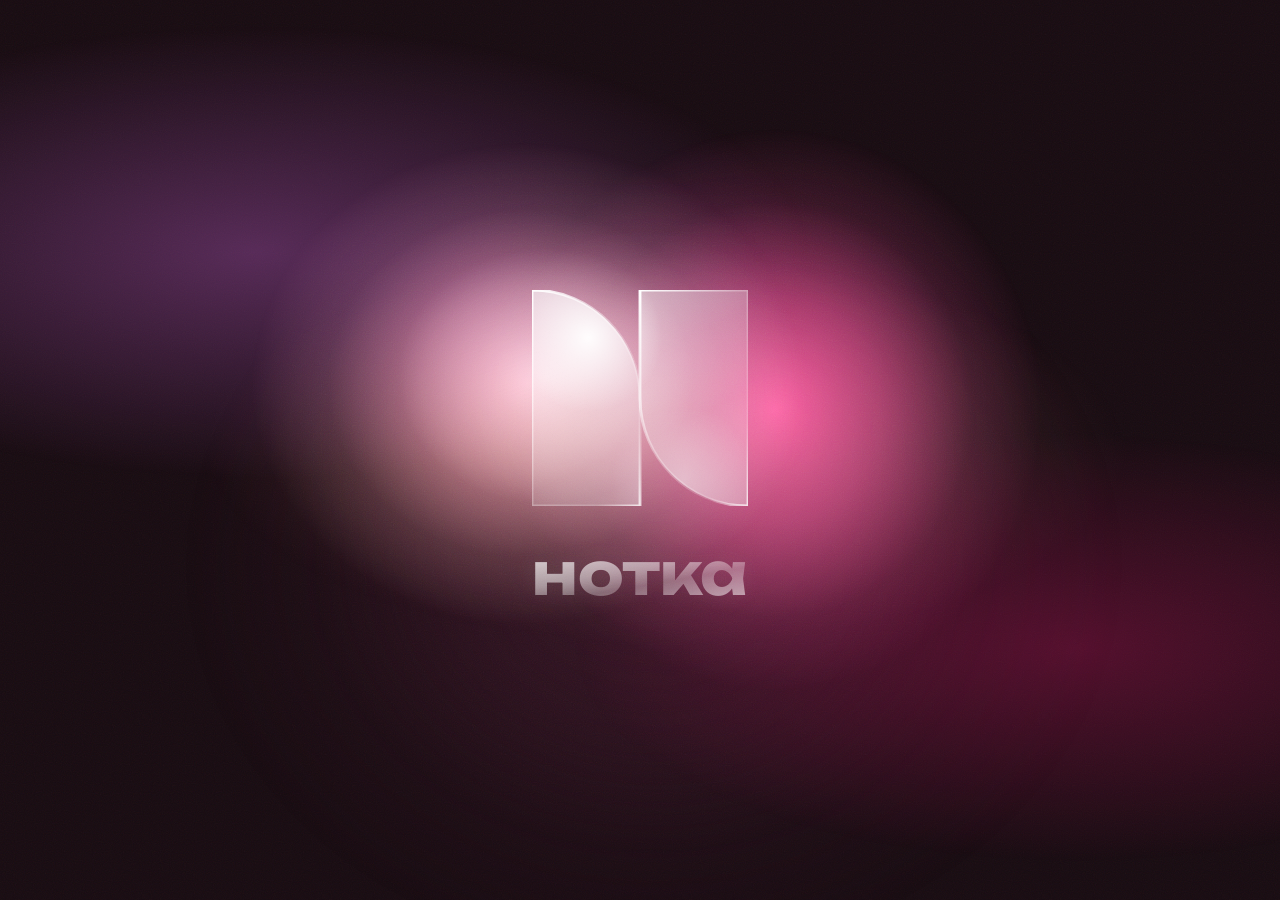
==== commit 1c199fe6: "fix(miniapp): fix purple glass buttons, perf-lite false downgrade, and dynamic light desync on rapid" ====
--- a/miniapp/index.html
+++ b/miniapp/index.html
@@ -13,7 +13,7 @@
      string forces it to fetch the real, current file. Bump this
      number (or just change it) every time styles.css or app.js is
      edited, otherwise Telegram may keep showing the old version. -->
-<link rel="stylesheet" href="styles.css?v=144" />
+<link rel="stylesheet" href="styles.css?v=145" />
 <link rel="stylesheet" href="atmosphere.css?v=8" />
 <link rel="stylesheet" href="events.css?v=10" />
 <link rel="stylesheet" href="system.css?v=111" />
@@ -1390,7 +1390,7 @@
   <div class="toast" id="toast" role="status" aria-live="polite"></div>
 </div>
 
-<audio id="audio" preload="none"></audio>
+<audio id="audio" preload="auto"></audio>
 <input type="file" accept="image/*" id="avatar-file-input" hidden>
 
 <script src="config.js?v=2"></script>
@@ -1399,6 +1399,6 @@
 <script src="atmosphere.js?v=4"></script>
 <script src="pumpkin.js?v=5"></script>
 <script src="mix.js?v=1"></script>
-<script src="app.js?v=195"></script>
+<script src="app.js?v=197"></script>
 </body>
 </html>
--- a/miniapp/styles.css
+++ b/miniapp/styles.css
@@ -1,8 +1,2594 @@
-/* Notka Modular Stylesheet */
-@import url("styles/base.css");
-@import url("styles/controls.css");
-@import url("styles/components.css");
-@import url("styles/screens/main.css");
-@import url("styles/screens/special.css");
-@import url("styles/player.css");
-@import url("styles/animations.css");
+@font-face { font-family: "Unbounded"; font-style: normal; font-weight: 200 900; font-display: swap; src: url("fonts/unbounded-700.woff2") format("woff2"); }
+/* Onest (SIL Open Font License 1.1), self-hosted variable font, weights 400–800 */
+@font-face {
+  font-family: "Onest";
+  font-style: normal;
+  font-weight: 400 800;
+  font-display: swap;
+  src: url("fonts/onest-cyrillic-ext.woff2") format("woff2");
+  unicode-range: U+0460-052F, U+1C80-1C8A, U+20B4, U+2DE0-2DFF, U+A640-A69F, U+FE2E-FE2F;
+}
+@font-face {
+  font-family: "Onest";
+  font-style: normal;
+  font-weight: 400 800;
+  font-display: swap;
+  src: url("fonts/onest-cyrillic.woff2") format("woff2");
+  unicode-range: U+0301, U+0400-045F, U+0490-0491, U+04B0-04B1, U+2116;
+}
+@font-face {
+  font-family: "Onest";
+  font-style: normal;
+  font-weight: 400 800;
+  font-display: swap;
+  src: url("fonts/onest-latin-ext.woff2") format("woff2");
+  unicode-range: U+0100-02BA, U+02BD-02C5, U+02C7-02CC, U+02CE-02D7, U+02DD-02FF, U+0304, U+0308, U+0329, U+1D00-1DBF, U+1E00-1E9F, U+1EF2-1EFF, U+2020, U+20A0-20AB, U+20AD-20C0, U+2113, U+2C60-2C7F, U+A720-A7FF;
+}
+@font-face {
+  font-family: "Onest";
+  font-style: normal;
+  font-weight: 400 800;
+  font-display: swap;
+  src: url("fonts/onest-latin.woff2") format("woff2");
+  unicode-range: U+0000-00FF, U+0131, U+0152-0153, U+02BB-02BC, U+02C6, U+02DA, U+02DC, U+0304, U+0308, U+0329, U+2000-206F, U+20AC, U+2122, U+2191, U+2193, U+2212, U+2215, U+FEFF, U+FFFD;
+}
+
+/* ==========================================================
+   Нотка — «Живой свет»
+   One living light source in the dark; everything else stays
+   quiet. Color is emitted by the orb only; the UI is neutral.
+   ========================================================== */
+
+@property --c-core    { syntax: "<color>"; inherits: true; initial-value: #FFE9DF; }
+@property --c-warm    { syntax: "<color>"; inherits: true; initial-value: #FFA6B8; }
+@property --c-mid     { syntax: "<color>"; inherits: true; initial-value: #FF4FA0; }
+@property --c-deep    { syntax: "<color>"; inherits: true; initial-value: #44112F; }
+
+:root {
+  /* ground + surfaces */
+  --bg: #1A0B16;
+  --surface-1: rgba(255, 233, 223, 0.055);
+  --surface-2: rgba(255, 233, 223, 0.09);
+  --surface-sheet: #251320;
+  --line: rgba(255, 233, 223, 0.09);
+
+  /* text */
+  --text: #FFF1EA;
+  --text-2: rgba(255, 241, 234, 0.66);
+  --text-3: rgba(255, 241, 234, 0.52);
+
+  /* the light (animated per track) */
+  --c-core: #FFE9DF;
+  --c-warm: #FFA6B8;
+  --c-mid: #FF4FA0;
+  --c-deep: #44112F;
+
+  /* reserved: now-playing only — the playing track's own light */
+  --now: var(--c-core);
+  /* light buttons carry a whisper of the track's color */
+  --btn-light: linear-gradient(150deg, #FFFFFF 0%, color-mix(in srgb, var(--c-core) 60%, #FFFFFF) 55%, color-mix(in srgb, var(--c-warm) 32%, #FFFFFF) 100%);
+  /* liked */
+  --liked: #FF2D78;
+
+  --orb-mini: radial-gradient(circle at 36% 30%, var(--c-core) 0 9%, var(--c-warm) 34%, var(--c-mid) 62%, var(--c-deep) 100%);
+
+  --radius-s: 10px;
+  --radius-m: 16px;
+  --radius-l: 24px;
+
+  --ease-out: cubic-bezier(0.16, 1, 0.3, 1);
+  --ease-in-out: cubic-bezier(0.65, 0, 0.35, 1);
+
+  /* safe areas (Telegram fullscreen + notches), set from app.js */
+  --sat: env(safe-area-inset-top, 0px);
+  --sab: env(safe-area-inset-bottom, 0px);
+  --dock: 24px; /* bottom space taken by mini-player/tab bar, set from app.js */
+
+  color-scheme: dark;
+}
+
+* { box-sizing: border-box; }
+[hidden] { display: none !important; }
+
+html, body {
+  margin: 0;
+  padding: 0;
+  /* the lowest layer wears the light's own colour, darkened: blue light, deep blue ground (not a fixed plum) */
+  background: color-mix(in srgb, var(--c-deep) 30%, #0A0709);
+}
+
+body {
+  font-family: "Onest", system-ui, -apple-system, "Segoe UI", sans-serif;
+  font-size: 16px;
+  line-height: 1.45;
+  color: var(--text);
+  height: 100vh;
+  height: 100dvh;
+  height: calc(var(--tg-vh, 1dvh) * 100);
+  overflow: hidden;
+  -webkit-font-smoothing: antialiased;
+  -webkit-tap-highlight-color: transparent;
+  font-variant-numeric: tabular-nums;
+}
+
+::selection { background: rgba(238, 144, 90, 0.38); color: #fff; }
+input { caret-color: var(--text); }
+
+button {
+  font: inherit;
+  color: inherit;
+  background: none;
+  border: 0;
+  padding: 0;
+  margin: 0;
+  cursor: pointer;
+  -webkit-tap-highlight-color: transparent;
+}
+button:disabled { cursor: default; }
+svg { display: block; flex-shrink: 0; }
+
+:focus { outline: none; }
+:focus-visible {
+  outline: 2px solid var(--c-core);
+  outline-offset: 3px;
+  border-radius: 12px;
+}
+
+h1, h2, p { margin: 0; }
+ul { list-style: none; margin: 0; padding: 0; }
+
+/* ==========================================================
+   THE LIGHT
+   ========================================================== */
+.light {
+  position: fixed;
+  inset: 0;
+  z-index: 0;
+  pointer-events: none;
+  overflow: hidden;
+  background: color-mix(in srgb, var(--c-deep) 30%, #0A0709);
+  transition: --c-core 1.4s var(--ease-in-out), --c-warm 1.4s var(--ease-in-out),
+    --c-mid 1.4s var(--ease-in-out), --c-deep 1.4s var(--ease-in-out);
+}
+.glass, .round-glass {
+  transition: --c-warm 1.4s var(--ease-in-out), --c-deep 1.4s var(--ease-in-out), transform 0.25s var(--ease-out);
+}
+
+/* the playing cover itself, blurred into a field of its colors */
+.light-art {
+  position: absolute;
+  inset: -14%;
+  background-size: cover;
+  background-position: center;
+  /* the picture is 12 pixels wide (see tinyArt in app.js): the stretch makes the haze, the blur smooths its steps */
+  filter: blur(36px) saturate(1.12) brightness(0.8);
+  opacity: 0;
+  transform: scale(1.1);
+  -webkit-mask-image: linear-gradient(180deg, #000 25%, transparent 78%);
+  mask-image: linear-gradient(180deg, #000 25%, transparent 78%);
+  transition: opacity 1.3s var(--ease-out);
+  animation: art-drift 24s var(--ease-in-out) infinite alternate;
+  will-change: transform;
+}
+/* a cover that could not be shrunk is shown whole: a lighter blur than before (48 instead of 72), and no drift on weak phones */
+.light-art.is-raw { filter: blur(48px) saturate(1.12) brightness(0.8); }
+.perf-lite .light-art { animation: none; will-change: auto; }
+@keyframes art-drift { from { transform: scale(1.1) rotate(0deg); } to { transform: scale(1.22) rotate(6deg) translate(2%, -2%); } }
+.light-art.is-shown { opacity: 0.42; }
+body[data-screen="home"] .light-art.is-shown { opacity: 0.5; }
+body[data-screen="player"] .light-art.is-shown { opacity: 0.85; -webkit-mask-image: none; mask-image: none; }
+
+/* PATTERNS OF THE LIGHT (Оформление). A pattern does not lay a second shape
+   over the orb: it reshapes the one light — rays out of it, a wide ribbon,
+   a sunrise from below, lobes that wander apart. The same rules dress the
+   little screens in the picker, so they look as the real thing does. */
+.light-shape { position: absolute; inset: 0; opacity: 0; transition: opacity 1.1s var(--ease-out); }
+.light-shape i { display: none; position: absolute; will-change: transform; }
+:is(.light, .pattern-thumb)[data-bg="prism"] .light-shape { opacity: 1; }
+
+/* ПРИЗМА: a few soft beams out of the orb. Each one keeps changing its shape — it widens, narrows, bends to one side —
+   sways, and flares and fades, so the light seems to be shifting in a draught, not spinning */
+:is(.light, .pattern-thumb)[data-bg="prism"] .light-shape i { display: block; left: 50%; top: 50%; width: 26%; height: 80%; margin-left: -13%; transform-origin: 50% 0; rotate: var(--a); mix-blend-mode: screen; background: linear-gradient(90deg, transparent 0%, var(--bc) 50%, transparent 100%); -webkit-mask-image: linear-gradient(180deg, rgba(0, 0, 0, 0.95) 0%, rgba(0, 0, 0, 0.55) 30%, rgba(0, 0, 0, 0.2) 62%, transparent 100%); mask-image: linear-gradient(180deg, rgba(0, 0, 0, 0.95) 0%, rgba(0, 0, 0, 0.55) 30%, rgba(0, 0, 0, 0.2) 62%, transparent 100%); animation: beam-shape var(--d) var(--ease-in-out) var(--w) infinite alternate, beam-sway calc(var(--d) * 1.3) var(--ease-in-out) var(--w) infinite alternate, beam-glint calc(var(--d) * 0.55) ease-in-out var(--w) infinite; }
+:is(.light, .pattern-thumb)[data-bg="prism"] .light-shape i:nth-child(1) { --a: 8deg; --d: 11s; --w: -2s; --bc: color-mix(in srgb, var(--c-core) 62%, transparent); }
+:is(.light, .pattern-thumb)[data-bg="prism"] .light-shape i:nth-child(2) { --a: 62deg; --d: 14s; --w: -7s; --bc: color-mix(in srgb, var(--c-warm) 56%, transparent); }
+:is(.light, .pattern-thumb)[data-bg="prism"] .light-shape i:nth-child(3) { --a: 109deg; --d: 12s; --w: -4s; --bc: color-mix(in srgb, var(--c-core) 52%, transparent); }
+:is(.light, .pattern-thumb)[data-bg="prism"] .light-shape i:nth-child(4) { --a: 158deg; --d: 16s; --w: -10s; --bc: color-mix(in srgb, var(--c-mid) 62%, transparent); }
+:is(.light, .pattern-thumb)[data-bg="prism"] .light-shape i:nth-child(5) { --a: 203deg; --d: 13s; --w: -5s; --bc: color-mix(in srgb, var(--c-core) 60%, transparent); }
+:is(.light, .pattern-thumb)[data-bg="prism"] .light-shape i:nth-child(6) { --a: 251deg; --d: 15s; --w: -9s; --bc: color-mix(in srgb, var(--c-warm) 52%, transparent); }
+:is(.light, .pattern-thumb)[data-bg="prism"] .light-shape i:nth-child(7) { --a: 304deg; --d: 10s; --w: -1s; --bc: color-mix(in srgb, var(--c-core) 56%, transparent); }
+@keyframes beam-shape {
+  0% { clip-path: polygon(46% 0, 54% 0, 68% 100%, 32% 100%); }
+  30% { clip-path: polygon(45% 0, 55% 0, 94% 100%, 50% 100%); }
+  62% { clip-path: polygon(47% 0, 53% 0, 44% 100%, 6% 100%); }
+  100% { clip-path: polygon(45% 0, 55% 0, 78% 100%, 22% 100%); }
+}
+@keyframes beam-sway { 0% { transform: rotate(-6deg) scaleX(0.75) skewX(-5deg); } 100% { transform: rotate(7deg) scaleX(1.3) skewX(6deg); } }
+@keyframes beam-glint { 0%, 100% { opacity: 0.3; } 38% { opacity: 1; } 64% { opacity: 0.55; } 82% { opacity: 0.9; } }
+.perf-lite :is(.light, .pattern-thumb)[data-bg="prism"] .light-shape i { animation: none; }
+@keyframes shape-turn { to { transform: rotate(360deg); } }
+
+/* СИЯНИЕ: the orb is pulled into a wide ribbon that sways across the screen */
+:is(.light, .pattern-thumb)[data-bg="aurora"] .light-group { width: calc(var(--size) * 1.8); height: calc(var(--size) * 0.6); }
+/* curtains of light hang from above and sway, each at its own pace */
+:is(.light, .pattern-thumb)[data-bg="aurora"] .light-shape { opacity: 1; }
+:is(.light, .pattern-thumb)[data-bg="aurora"] .orb { opacity: 0.6; }
+:is(.light, .pattern-thumb)[data-bg="aurora"] .light-shape i:nth-child(-n+3) { display: block; top: -95%; bottom: -35%; width: 20%; mix-blend-mode: screen; -webkit-mask-image: linear-gradient(90deg, transparent, #000 35%, #000 65%, transparent); mask-image: linear-gradient(90deg, transparent, #000 35%, #000 65%, transparent); transform-origin: 50% 0; }
+:is(.light, .pattern-thumb)[data-bg="aurora"] .light-shape i:nth-child(1) { left: 10%; background: linear-gradient(180deg, transparent 0%, color-mix(in srgb, var(--c-core) 52%, transparent) 46%, color-mix(in srgb, var(--c-mid) 40%, transparent) 70%, transparent 100%); animation: curtain-a 11s var(--ease-in-out) infinite alternate; }
+:is(.light, .pattern-thumb)[data-bg="aurora"] .light-shape i:nth-child(2) { left: 40%; background: linear-gradient(180deg, transparent 0%, color-mix(in srgb, var(--c-mid) 60%, transparent) 44%, color-mix(in srgb, var(--c-deep) 40%, transparent) 68%, transparent 100%); animation: curtain-b 15s var(--ease-in-out) infinite alternate; }
+:is(.light, .pattern-thumb)[data-bg="aurora"] .light-shape i:nth-child(3) { left: 70%; background: linear-gradient(180deg, transparent 0%, color-mix(in srgb, var(--c-core) 44%, transparent) 46%, color-mix(in srgb, var(--c-warm) 30%, transparent) 72%, transparent 100%); animation: curtain-c 13s var(--ease-in-out) infinite alternate; }
+@keyframes curtain-a { 0% { transform: translateX(-14%) skewX(-9deg) scaleX(1); opacity: 0.55; } 50% { opacity: 1; } 100% { transform: translateX(22%) skewX(8deg) scaleX(1.5); opacity: 0.7; } }
+@keyframes curtain-b { 0% { transform: translateX(18%) skewX(7deg) scaleX(1.35); opacity: 0.8; } 50% { opacity: 0.5; } 100% { transform: translateX(-20%) skewX(-8deg) scaleX(0.9); opacity: 1; } }
+@keyframes curtain-c { 0% { transform: translateX(-18%) skewX(8deg) scaleX(0.9); opacity: 0.6; } 50% { opacity: 1; } 100% { transform: translateX(16%) skewX(-7deg) scaleX(1.4); opacity: 0.55; } }
+:is(.light, .pattern-thumb)[data-bg="aurora"] .orb-violet { animation-name: aurora-a; }
+:is(.light, .pattern-thumb)[data-bg="aurora"] .orb-magenta { animation-name: aurora-b; }
+:is(.light, .pattern-thumb)[data-bg="aurora"] .orb-orange { animation-name: aurora-c; }
+@keyframes aurora-a { 0% { transform: translate(-9%, 4%) scaleX(1.05); } 100% { transform: translate(9%, -5%) scaleX(0.92); } }
+@keyframes aurora-b { 0% { transform: translate(10%, -4%) scaleX(0.94); } 100% { transform: translate(-12%, 6%) scaleX(1.1); } }
+@keyframes aurora-c { 0% { transform: translate(-6%, -6%) scaleX(1.08); } 100% { transform: translate(12%, 5%) scaleX(0.9); } }
+
+/* ГОРИЗОНТ: a dusk sky fills the screen and drifts slowly, the sun rises and sinks at the bottom */
+.light::before { content: ""; position: absolute; inset: 0; opacity: 0; transition: opacity 1.1s var(--ease-out); }
+body[data-bg="horizon"] .light::before, .pattern-thumb[data-bg="horizon"] .pv::before {
+  content: ""; position: absolute; inset: 0; opacity: 1;
+  background: linear-gradient(180deg, transparent 0%, color-mix(in srgb, var(--c-deep) 26%, transparent) 28%, color-mix(in srgb, var(--c-mid) 24%, transparent) 54%, color-mix(in srgb, var(--c-warm) 34%, transparent) 76%, color-mix(in srgb, var(--c-core) 16%, transparent) 90%, color-mix(in srgb, var(--c-mid) 34%, transparent) 100%);
+  background: linear-gradient(in oklab 180deg, transparent 0%, color-mix(in srgb, var(--c-deep) 26%, transparent) 28%, color-mix(in srgb, var(--c-mid) 24%, transparent) 54%, color-mix(in srgb, var(--c-warm) 34%, transparent) 76%, color-mix(in srgb, var(--c-core) 16%, transparent) 90%, color-mix(in srgb, var(--c-mid) 34%, transparent) 100%);
+  background-size: 100% 190%;
+  animation: sky-flow 18s var(--ease-in-out) infinite alternate;
+}
+@keyframes sky-flow { from { background-position: 0 0; } to { background-position: 0 100%; } }
+body[data-bg="horizon"][data-screen] .light-group { --y: 92vh; --s: 1; }
+:is(.light, .pattern-thumb)[data-bg="horizon"] .orb-violet { animation-name: horizon-a; }
+:is(.light, .pattern-thumb)[data-bg="horizon"] .orb-magenta { animation-name: horizon-b; }
+:is(.light, .pattern-thumb)[data-bg="horizon"] .orb-orange { animation-name: horizon-c; }
+@keyframes horizon-a { 0% { transform: translate(-8%, 10%) scaleX(1.1); } 100% { transform: translate(8%, -12%) scaleX(0.95); } }
+@keyframes horizon-b { 0% { transform: translate(8%, 6%) scaleX(0.95); } 100% { transform: translate(-8%, -14%) scaleX(1.1); } }
+@keyframes horizon-c { 0% { transform: translate(0, 14%) scale(0.94); } 100% { transform: translate(0, -10%) scale(1.08); } }
+
+/* ЛАВА: a field of five big soft blobs fills the whole screen, one colour each, and they wander (the manner of Apple Music) */
+body[data-bg="lava"][data-screen] .light-group { --y: 50vh; --s: 1; }
+:is(.light, .pattern-thumb)[data-bg="lava"] .light-group { width: var(--lw, 150vw); height: var(--lh, 120vh); }
+body[data-bg="lava"] .light { background: color-mix(in srgb, var(--c-deep) 30%, #0A0709); }
+/* a season's own ground stays its own */
+html:not(.minimal) body[data-atmo]:not([data-atmo="none"]) .light { background: var(--bg); }
+:is(.light, .pattern-thumb)[data-bg="lava"] .orb { opacity: 1; }
+:is(.light, .pattern-thumb)[data-bg="lava"] .orb-violet { inset: 38% 28% -22% -22%; animation-name: lava-a; }
+:is(.light, .pattern-thumb)[data-bg="lava"] .orb-magenta { inset: 18% -26% 18% 40%; animation-name: lava-b; }
+:is(.light, .pattern-thumb)[data-bg="lava"] .orb-orange { inset: -18% 34% 50% -12%; animation-name: lava-c; }
+:is(.light, .pattern-thumb)[data-bg="lava"] .orb-rim { inset: 52% -18% -24% 26%; background: radial-gradient(closest-side, color-mix(in srgb, var(--c-mid) 85%, transparent), color-mix(in srgb, var(--c-mid) 25%, transparent) 60%, transparent); opacity: 0.8 !important; animation-name: lava-b; animation-duration: 23s; }
+:is(.light, .pattern-thumb)[data-bg="lava"] .orb-rim-b { inset: -16% -14% 56% 36%; background: radial-gradient(closest-side, color-mix(in srgb, var(--c-warm) 80%, transparent), color-mix(in srgb, var(--c-warm) 22%, transparent) 62%, transparent); opacity: 0.7 !important; animation-name: lava-c; animation-duration: 19s; }
+:is(.light, .pattern-thumb)[data-bg="aurora"] .orb-rim, :is(.light, .pattern-thumb)[data-bg="aurora"] .orb-rim-b, :is(.light, .pattern-thumb)[data-bg="horizon"] .orb-rim, :is(.light, .pattern-thumb)[data-bg="horizon"] .orb-rim-b, :is(.light, .pattern-thumb)[data-bg="prism"] .orb-rim, :is(.light, .pattern-thumb)[data-bg="prism"] .orb-rim-b { opacity: 0 !important; }
+:is(.light, .pattern-thumb)[data-bg="prism"] .orb-core { inset: 32%; opacity: 1 !important; }
+:is(.light, .pattern-thumb)[data-bg="lava"] .orb-core { inset: 16% 40% 52% 22%; opacity: 0.45 !important; }
+/* a little shade over the field, so white text keeps its contrast on any colour */
+body[data-bg="lava"] .light::after, .pattern-thumb[data-bg="lava"] .pv::after { content: ""; position: absolute; inset: 0; background: linear-gradient(180deg, rgba(8, 6, 14, 0.1), rgba(8, 6, 14, 0.34)); pointer-events: none; }
+@keyframes lava-a { 0% { transform: translate(-6%, 4%) scale(1.04); } 50% { transform: translate(14%, -10%) scale(0.94); } 100% { transform: translate(4%, 12%) scale(1.1); } }
+@keyframes lava-b { 0% { transform: translate(6%, -6%) scale(0.96); } 50% { transform: translate(-14%, 10%) scale(1.1); } 100% { transform: translate(-2%, -12%) scale(0.94); } }
+@keyframes lava-c { 0% { transform: translate(-8%, 8%) scale(0.94); } 50% { transform: translate(12%, 16%) scale(1.08); } 100% { transform: translate(8%, -8%) scale(0.96); } }
+
+@keyframes sparks-a { to { transform: translateY(-150px); } }
+@keyframes sparks-b { to { transform: translateY(-110px); } }
+@keyframes sparks-c { to { transform: translateY(-190px); } }
+@keyframes twinkle { from { opacity: 0.35; } to { opacity: 1; } }
+
+
+.light-group {
+  --size: min(118vw, 600px);
+  --y: 16vh;
+  --s: 1;
+  position: absolute;
+  left: 50%;
+  top: 0;
+  width: var(--size);
+  height: var(--size);
+  transform: translate(-50%, calc(-50% + var(--y))) scale(var(--s));
+  opacity: 1;
+  transition: transform 1.1s var(--ease-out), opacity 1.1s var(--ease-out);
+}
+
+/* Each layer is an ellipse whose gradient fades to nothing at its own
+   edge (closest-side), so the light never shows a rim. Offsetting the
+   layers spreads the hue across the orb: warm at the upper left,
+   magenta to the right, violet pooling underneath. */
+.orb {
+  position: absolute;
+  mix-blend-mode: screen;
+  will-change: transform;
+}
+.orb-violet {
+  inset: 8% -22% -26% -18%;
+  background: radial-gradient(closest-side, var(--c-deep) 0%, color-mix(in srgb, var(--c-deep) 62%, transparent) 42%, color-mix(in srgb, var(--c-deep) 18%, transparent) 72%, transparent 100%);
+}
+.orb-magenta {
+  inset: 2% -10% 14% 30%;
+  background: radial-gradient(closest-side, var(--c-mid) 0%, color-mix(in srgb, var(--c-mid) 58%, transparent) 40%, color-mix(in srgb, var(--c-mid) 14%, transparent) 74%, transparent 100%);
+}
+.orb-orange {
+  inset: 4% 26% 24% -8%;
+  background: radial-gradient(closest-side, var(--c-warm) 0%, color-mix(in srgb, var(--c-warm) 60%, transparent) 38%, color-mix(in srgb, var(--c-warm) 16%, transparent) 72%, transparent 100%);
+}
+/* the bright crescent where two lobes of light meet */
+.orb-rim {
+  inset: 6% 20% 20% 4%;
+  background: radial-gradient(closest-side, transparent 80%, color-mix(in srgb, var(--c-core) 60%, transparent) 90%, color-mix(in srgb, var(--c-warm) 24%, transparent) 96%, transparent 100%);
+  opacity: 0.75;
+}
+.orb-rim-b {
+  inset: 12% -4% 22% 34%;
+  background: radial-gradient(closest-side, transparent 80%, color-mix(in srgb, var(--c-core) 48%, transparent) 90%, color-mix(in srgb, var(--c-mid) 26%, transparent) 96%, transparent 100%);
+  opacity: 0.6;
+}
+.orb-core {
+  inset: 20% 42% 42% 14%;
+  background: radial-gradient(closest-side, var(--c-core) 0%, color-mix(in srgb, var(--c-core) 55%, transparent) 36%, transparent 100%);
+  opacity: 0.95;
+}
+
+/* glow pooling at the bottom so the glass dock has light to hold */
+.light-spill {
+  position: absolute;
+  left: 50%;
+  bottom: -38vh;
+  width: 150vw;
+  height: 70vh;
+  transform: translateX(-50%);
+  border-radius: 50%;
+  background: radial-gradient(closest-side, color-mix(in srgb, var(--c-deep) 78%, transparent), color-mix(in srgb, var(--c-deep) 30%, transparent) 55%, transparent);
+  opacity: 0.6;
+  transition: opacity 1.1s var(--ease-out);
+}
+
+.light-grain {
+  position: absolute;
+  inset: 0;
+  opacity: 0.32;
+  mix-blend-mode: soft-light;
+  background-image: url("data:image/svg+xml;utf8,<svg xmlns='http://www.w3.org/2000/svg' width='180' height='180'><filter id='n'><feTurbulence type='fractalNoise' baseFrequency='0.9' numOctaves='2' stitchTiles='stitch'/></filter><rect width='100%' height='100%' filter='url(%23n)'/></svg>");
+}
+
+/* placement of the light per screen */
+body[data-screen="home"] .light-group       { --y: 22vh; --s: 1; }
+body[data-screen="onboarding"] .light-group { --y: 36vh; --s: 1.12; }
+body[data-screen="player"] .light-group     { --y: 30vh; --s: 1.55; }
+body[data-screen="player"] .light-spill     { opacity: 0.8; }
+body[data-screen="search"] .light-group     { --y: 6vh; --s: 0.95; opacity: 0.9; }
+body[data-screen="library"] .light-group    { --y: -4vh; --s: 0.9; opacity: 0.8; }
+body:not([data-screen="home"]):not([data-screen="onboarding"]):not([data-screen="player"]):not([data-screen="search"]):not([data-screen="library"]):not([data-screen="splash"]) .light-group {
+  --y: -8vh; --s: 0.85; opacity: 0.6;
+}
+
+/* the rims only belong where the light is the subject */
+.orb-rim, .orb-rim-b { transition: opacity 0.9s var(--ease-out); }
+body:not([data-screen="home"]):not([data-screen="onboarding"]):not([data-screen="player"]) .orb-rim,
+body:not([data-screen="home"]):not([data-screen="onboarding"]):not([data-screen="player"]) .orb-rim-b { opacity: 0; }
+
+/* The light is always alive: the lobes drift past each other, the hues
+   flow, the rims wander. Music makes all of it breathe deeper and faster. */
+.orb { transition: opacity 0.9s var(--ease-out); }
+body:not(.is-playing) .orb-core { opacity: 0.72; }
+
+@keyframes drift-a { 0% { transform: translate(0, 0) scale(1); } 50% { transform: translate(-7%, 5%) scale(1.08); } 100% { transform: translate(5%, -3%) scale(0.96); } }
+@keyframes drift-b { 0% { transform: translate(0, 0) scale(1); } 50% { transform: translate(9%, -6%) scale(1.12); } 100% { transform: translate(-6%, 4%) scale(0.95); } }
+@keyframes drift-c { 0% { transform: translate(0, 0) scale(1); } 50% { transform: translate(-6%, -7%) scale(0.92); } 100% { transform: translate(8%, 5%) scale(1.07); } }
+@keyframes rim-a { 0% { transform: translate(0, 0) rotate(0deg) scale(1); } 50% { transform: translate(5%, 4%) rotate(8deg) scale(1.05); } 100% { transform: translate(-4%, -2%) rotate(-6deg) scale(0.97); } }
+@keyframes rim-b { 0% { transform: translate(0, 0) rotate(0deg) scale(1); } 50% { transform: translate(-6%, 3%) rotate(-10deg) scale(0.95); } 100% { transform: translate(3%, -5%) rotate(7deg) scale(1.06); } }
+@keyframes hue-flow { 0% { filter: saturate(1.08); } 100% { filter: saturate(1.08); } } /* the hue no longer rotates: the brand colour stays put */
+@keyframes core-pulse { 0%, 100% { transform: scale(1); } 50% { transform: scale(1.18); } }
+@keyframes hue-flow-soft { 0% { filter: saturate(1.08); } 100% { filter: saturate(1.08); } }
+
+.light-group  { animation: hue-flow 11s var(--ease-in-out) infinite alternate; will-change: transform, filter; }
+.orb-violet   { animation: drift-a 21s var(--ease-in-out) infinite alternate; }
+.orb-magenta  { animation: drift-b 16s var(--ease-in-out) infinite alternate; }
+.orb-orange   { animation: drift-c 18s var(--ease-in-out) infinite alternate; }
+.orb-rim      { animation: rim-a 15s var(--ease-in-out) infinite alternate; }
+.orb-rim-b    { animation: rim-b 19s var(--ease-in-out) infinite alternate; }
+.orb-core     { animation: core-pulse 6s var(--ease-in-out) infinite; }
+
+body.is-playing .light-group { animation-duration: 6s; }
+body.has-art .light-group { animation-name: hue-flow-soft; }
+body.is-shredding .light-group, body.is-shredding .orb, body.is-shredding .light-art { animation-play-state: paused; }
+body.is-playing .orb-violet  { animation-duration: 9s; }
+body.is-playing .orb-magenta { animation-duration: 7s; }
+body.is-playing .orb-orange  { animation-duration: 8s; }
+body.is-playing .orb-rim     { animation-duration: 7s; }
+body.is-playing .orb-rim-b   { animation-duration: 9s; }
+body.is-playing .orb-core    { animation-duration: 3.2s; }
+body.is-loading .orb-core,
+body.search-loading .orb-core { animation-duration: 0.9s; }
+
+/* ==========================================================
+   APP SHELL
+   ========================================================== */
+.app {
+  position: relative;
+  z-index: 1;
+  height: 100%;
+  max-width: 560px;
+  margin: 0 auto;
+}
+
+.screen {
+  position: absolute;
+  inset: 0;
+  overflow-y: auto;
+  overflow-x: hidden;
+  -webkit-overflow-scrolling: touch;
+  overscroll-behavior: contain;
+  padding: calc(var(--sat) + 12px) 20px calc(var(--dock) + var(--sab) + 24px);
+  scrollbar-width: none;
+}
+.screen::-webkit-scrollbar { display: none; }
+
+@keyframes screen-in {
+  from { opacity: 0; transform: translateY(10px); }
+  to   { opacity: 1; transform: none; }
+}
+@keyframes player-in {
+  from { opacity: 0; transform: translateY(6%); }
+  to   { opacity: 1; transform: none; }
+}
+.screen-anim { animation: screen-in 0.36s var(--ease-out) both; }
+.screen-player.screen-anim { animation: player-in 0.44s var(--ease-out) both; }
+
+/* ==========================================================
+   TYPE
+   ========================================================== */
+.display {
+  font-size: 34px;
+  line-height: 1.08;
+  font-weight: 700;
+  letter-spacing: -0.03em;
+  text-wrap: balance;
+}
+.lede { font-size: 17px; color: var(--text-2); margin-top: 6px; }
+.h2 { font-size: 20px; line-height: 1.2; font-weight: 700; letter-spacing: -0.02em; }
+.page-title { margin: 12px 0 22px; }
+
+/* ==========================================================
+   CONTROLS
+   ========================================================== */
+.icon-btn {
+  width: 44px;
+  height: 44px;
+  display: inline-flex;
+  align-items: center;
+  justify-content: center;
+  border-radius: 50%;
+  color: var(--text);
+  transition: background-color 0.2s, transform 0.2s var(--ease-out);
+}
+.icon-btn:active { transform: scale(0.92); background: var(--surface-1); }
+.icon-btn-sm { width: 36px; height: 36px; }
+
+.round-btn {
+  width: 48px;
+  height: 48px;
+  border-radius: 50%;
+  display: inline-flex;
+  align-items: center;
+  justify-content: center;
+  position: relative;
+  transition: transform 0.25s var(--ease-out), background-color 0.2s;
+}
+.round-btn:active { transform: scale(0.93); }
+.round-light { background: var(--btn-light); color: var(--bg); }
+.round-quiet { background: var(--surface-2); color: var(--text); }
+.round-quiet[aria-pressed="true"] { background: var(--text); color: var(--bg); }
+
+.pill-btn {
+  display: inline-flex;
+  align-items: center;
+  justify-content: center;
+  gap: 8px;
+  height: 50px;
+  padding: 0 24px;
+  border-radius: 999px;
+  font-size: 16px;
+  font-weight: 600;
+  letter-spacing: -0.01em;
+  transition: transform 0.25s var(--ease-out), background-color 0.2s, opacity 0.2s;
+}
+.pill-btn:active { transform: scale(0.97); }
+.pill-primary { background: var(--btn-light); color: var(--bg); }
+.pill-quiet { background: var(--surface-2); color: var(--text); }
+.pill-block { width: 100%; }
+.pill-btn .tag { margin-left: 2px; }
+
+.text-btn {
+  display: inline-flex;
+  align-items: center;
+  gap: 6px;
+  min-height: 44px;
+  padding: 0 4px;
+  font-size: 15px;
+  font-weight: 600;
+  color: var(--text-2);
+}
+.text-btn:active { color: var(--text); }
+.text-btn-icon svg { margin-left: -2px; }
+
+.tag {
+  display: inline-flex;
+  align-items: center;
+  height: 22px;
+  padding: 0 8px;
+  border-radius: 999px;
+  font-size: 12px;
+  font-weight: 600;
+  letter-spacing: 0;
+  background: var(--surface-2);
+  color: var(--text-2);
+  white-space: nowrap;
+  vertical-align: middle;
+}
+.tag-soon { color: var(--text-2); }
+
+/* fields */
+.field {
+  display: flex;
+  align-items: center;
+  gap: 12px;
+  height: 54px;
+  padding: 0 8px 0 18px;
+  border-radius: 999px;
+  background: linear-gradient(180deg, rgba(255, 255, 255, 0.11), rgba(255, 255, 255, 0.05));
+  -webkit-backdrop-filter: blur(18px) saturate(170%);
+  backdrop-filter: blur(18px) saturate(170%);
+  box-shadow: inset 0 1px 0 rgba(255, 255, 255, 0.22), inset 0 0 0 1px rgba(255, 255, 255, 0.07);
+  color: var(--text-2);
+  width: 100%;
+}
+.field input {
+  flex: 1;
+  min-width: 0;
+  height: 100%;
+  background: transparent;
+  border: 0;
+  outline: none;
+  color: var(--text);
+  font: inherit;
+  font-size: 17px;
+}
+.field input::placeholder { color: var(--text-3); }
+.field input::-webkit-search-cancel-button { display: none; }
+.field:focus-within { box-shadow: inset 0 1px 0 rgba(255, 255, 255, 0.28), inset 0 0 0 1.5px rgba(255, 227, 184, 0.55); }
+.field-btn { font-size: 17px; text-align: left; }
+.field-btn:active { transform: scale(0.985); }
+.field-clear { color: var(--text-2); }
+
+/* switches */
+.switch {
+  width: 51px;
+  height: 31px;
+  border-radius: 999px;
+  background: rgba(236, 228, 255, 0.16);
+  position: relative;
+  flex-shrink: 0;
+  transition: background-color 0.25s;
+}
+.switch span {
+  position: absolute;
+  top: 3px;
+  left: 3px;
+  width: 25px;
+  height: 25px;
+  border-radius: 50%;
+  background: #fff;
+  box-shadow: 0 2px 6px rgba(0, 0, 0, 0.35);
+  transition: transform 0.3s var(--ease-out);
+}
+.switch[aria-checked="true"] { background: var(--text); }
+.switch[aria-checked="true"] span { background: var(--bg); }
+.switch[aria-checked="true"] span { transform: translateX(20px); }
+
+.range {
+  width: 100%;
+  accent-color: var(--text);
+  margin: 10px 0 2px;
+}
+
+/* ==========================================================
+   LIQUID GLASS — only where it floats over the light
+   ========================================================== */
+.glass, .round-glass {
+  position: relative;
+  background:
+    linear-gradient(180deg, rgba(255, 255, 255, 0.14) 0%, rgba(255, 255, 255, 0.03) 55%, rgba(255, 255, 255, 0.06) 100%),
+    linear-gradient(125deg, color-mix(in srgb, var(--c-warm) 12%, rgba(255, 255, 255, 0.04)), color-mix(in srgb, var(--c-deep) 16%, rgba(14, 10, 20, 0.65)));
+  -webkit-backdrop-filter: blur(22px) saturate(190%) brightness(1.08);
+  backdrop-filter: blur(22px) saturate(190%) brightness(1.08);
+  box-shadow:
+    inset 0 1px 0.5px rgba(255, 255, 255, 0.5),
+    inset 0 -1px 1px rgba(255, 255, 255, 0.1),
+    inset 0 0 0 0.5px rgba(255, 255, 255, 0.16),
+    0 12px 32px -8px rgba(4, 2, 10, 0.55);
+}
+/* specular rim: bright at the top-left, fading round the edge */
+.glass::before, .round-glass::before {
+  content: "";
+  position: absolute;
+  inset: 0;
+  border-radius: inherit;
+  padding: 1px;
+  background: linear-gradient(145deg, rgba(255, 255, 255, 0.7), rgba(255, 255, 255, 0.05) 38%, rgba(255, 255, 255, 0) 60%, rgba(255, 255, 255, 0.28));
+  -webkit-mask: linear-gradient(#000 0 0) content-box, linear-gradient(#000 0 0);
+  -webkit-mask-composite: xor;
+  mask: linear-gradient(#000 0 0) content-box exclude, linear-gradient(#000 0 0);
+  pointer-events: none;
+}
+.round-glass { color: var(--text); }
+
+/* glass answers the finger: a soft specular bloom where it was touched */
+.glass::after, .round-glass::after {
+  content: "";
+  position: absolute;
+  inset: 0;
+  border-radius: inherit;
+  background: radial-gradient(circle at var(--gx, 50%) var(--gy, 0%), rgba(255, 255, 255, 0.34), rgba(255, 255, 255, 0) 55%);
+  opacity: 0;
+  transition: opacity 0.6s var(--ease-out);
+  pointer-events: none;
+}
+.glass.is-touched::after, .round-glass.is-touched::after { opacity: 1; transition-duration: 0.08s; }
+
+/* ==========================================================
+   COVERS (one registered scale: 44 / 48 / 56 / 150 / 220)
+   ========================================================== */
+.cover {
+  position: relative;
+  display: block;
+  flex-shrink: 0;
+  overflow: hidden;
+  border-radius: var(--radius-s);
+  background: var(--surface-2);
+}
+.cover img { width: 100%; height: 100%; object-fit: cover; display: block; }
+.cover-xs { width: 44px; height: 44px; border-radius: 10px; }
+.cover-sm { width: 48px; height: 48px; }
+.cover-md { width: 56px; height: 56px; border-radius: 12px; }
+.cover-lg { width: 220px; height: 220px; border-radius: 22px; box-shadow: 0 24px 48px -16px rgba(0, 0, 0, 0.6); }
+.cover-round { border-radius: 50%; }
+.cover-fav {
+  display: flex;
+  align-items: center;
+  justify-content: center;
+  color: #fff;
+  background: radial-gradient(circle at 34% 28%, var(--c-core) 0, var(--c-warm) 36%, var(--c-mid) 72%, var(--c-deep) 100%);
+}
+
+/* ==========================================================
+   TRACK ROWS — strict grid: cover / title+artist / time / more
+   ========================================================== */
+.track-list { display: flex; flex-direction: column; }
+.track-row {
+  display: flex;
+  align-items: center;
+  gap: 4px;
+  margin: 0 -8px;
+  border-radius: 14px;
+  transition: background-color 0.2s;
+}
+.row-main {
+  flex: 1;
+  min-width: 0;
+  display: grid;
+  grid-template-columns: auto 48px minmax(0, 1fr) auto;
+  align-items: center;
+  column-gap: 14px;
+  padding: 8px 4px 8px 8px;
+  text-align: left;
+  border-radius: 14px;
+}
+.row-main:active { background: var(--surface-1); }
+.row-index {
+  width: 20px;
+  text-align: right;
+  font-size: 14px;
+  color: var(--text-3);
+}
+.row-main:not(:has(.row-index)) { grid-template-columns: 48px minmax(0, 1fr) auto; }
+.row-meta { display: flex; flex-direction: column; min-width: 0; gap: 2px; }
+.row-title {
+  font-size: 16px;
+  font-weight: 600;
+  letter-spacing: -0.01em;
+  white-space: nowrap;
+  overflow: hidden;
+  text-overflow: ellipsis;
+}
+.row-sub {
+  font-size: 14px;
+  color: var(--text-2);
+  white-space: nowrap;
+  overflow: hidden;
+  text-overflow: ellipsis;
+}
+.row-time { font-size: 14px; color: var(--text-3); padding-left: 6px; }
+.row-more, .row-action { color: var(--text-2); }
+.row-action.is-added { color: var(--text); }
+.row-chevron { color: var(--text-3); margin-left: auto; }
+
+.track-row.playing .row-title { color: var(--now); }
+.track-row.playing .cover::after,
+.track-row.loading .cover::after {
+  content: "";
+  position: absolute;
+  inset: 0;
+  background: rgba(12, 10, 18, 0.5);
+}
+.eq {
+  position: absolute;
+  inset: 0;
+  z-index: 1;
+  display: none;
+  align-items: flex-end;
+  justify-content: center;
+  gap: 3px;
+  padding-bottom: 14px;
+}
+.eq i { width: 3px; height: 14px; border-radius: 2px; background: var(--now); transform-origin: bottom; }
+.track-row.playing .eq { display: flex; }
+body.is-playing .track-row.playing .eq i { animation: eq 1s var(--ease-in-out) infinite; }
+.eq i:nth-child(2) { animation-delay: -0.35s !important; }
+.eq i:nth-child(3) { animation-delay: -0.7s !important; }
+@keyframes eq { 0%, 100% { transform: scaleY(0.35); } 50% { transform: scaleY(1); } }
+.track-row.playing:not(.loading) .eq i { transform: scaleY(0.5); }
+
+.track-row .row-spinner { display: none; }
+.track-row.loading .eq { display: none; }
+.track-row.loading .row-spinner {
+  display: block;
+  position: absolute;
+  z-index: 1;
+  top: 50%;
+  left: 50%;
+  width: 20px;
+  height: 20px;
+  margin: -10px 0 0 -10px;
+  border-radius: 50%;
+  border: 2px solid rgba(255, 255, 255, 0.25);
+  border-top-color: var(--now);
+  animation: spin 0.8s linear infinite;
+}
+@keyframes spin { to { transform: rotate(360deg); } }
+
+/* generic list row (library entry, group rows) */
+.list-row {
+  display: flex;
+  align-items: center;
+  gap: 14px;
+  width: 100%;
+  padding: 10px 8px;
+  margin: 0 -8px;
+  width: calc(100% + 16px);
+  border-radius: 16px;
+  text-align: left;
+}
+.list-row:active { background: var(--surface-1); }
+
+/* ==========================================================
+   HOME
+   ========================================================== */
+.home-top {
+  display: flex;
+  align-items: center;
+  justify-content: space-between;
+  height: 48px;
+}
+.brand {
+  display: flex;
+  align-items: center;
+  gap: 9px;
+  font-family: "Unbounded", "Onest", system-ui, sans-serif;
+  font-size: 21px;
+  font-weight: 700;
+  letter-spacing: -0.04em;
+}
+.avatar-btn { position: relative; width: 44px; height: 44px; display: flex; align-items: center; justify-content: center; border-radius: 50%; }
+.avatar {
+  display: flex;
+  align-items: center;
+  justify-content: center;
+  overflow: hidden;
+  border-radius: 50%;
+  background: var(--surface-2);
+  color: var(--text);
+  font-weight: 700;
+  flex-shrink: 0;
+}
+.avatar img { width: 100%; height: 100%; object-fit: cover; }
+.avatar-sm { width: 36px; height: 36px; font-size: 15px; box-shadow: inset 0 0 0 1px rgba(255, 255, 255, 0.2); }
+.avatar-lg { width: 104px; height: 104px; font-size: 40px; }
+
+.home-greet { font-size: 17px; font-weight: 500; color: var(--text-2); margin-top: 2px; }
+#screen-home .field-btn { margin-bottom: 30px; }
+
+/* «Мой микс» lives inside the light: a big play button at its heart */
+.mix-hero {
+  display: flex;
+  flex-direction: column;
+  align-items: center;
+  text-align: center;
+  padding: clamp(36px, 10vh, 96px) 0 clamp(30px, 6vh, 56px);
+}
+.mix-play-xl {
+  position: relative;
+  width: 100px;
+  height: 100px;
+  border-radius: 50%;
+  display: flex;
+  align-items: center;
+  justify-content: center;
+  background: var(--btn-light);
+  color: var(--bg);
+  box-shadow:
+    0 24px 60px -14px color-mix(in srgb, var(--c-deep) 80%, #000),
+    0 0 0 8px color-mix(in srgb, var(--c-core) 16%, transparent),
+    inset 0 -4px 10px rgba(12, 10, 18, 0.08);
+  transition: transform 0.4s cubic-bezier(0.2, 1.4, 0.3, 1), box-shadow 0.6s var(--ease-out);
+}
+.mix-play-xl:active { transform: scale(0.92); }
+.mix-play-xl .ic-play { margin-left: 0; }
+.mix-ring {
+  position: absolute;
+  inset: -2px;
+  border-radius: 50%;
+  border: 2px solid color-mix(in srgb, var(--c-core) 75%, transparent);
+  opacity: 0;
+  pointer-events: none;
+}
+@keyframes ring-out { from { transform: scale(0.95); opacity: 0.85; } to { transform: scale(1.9); opacity: 0; } }
+.mix-hero.playing .mix-ring { animation: ring-out 2.6s var(--ease-out) infinite; }
+.mix-hero.playing .mix-ring-2 { animation-delay: 1.3s; }
+.mix-hero:not(.playing) .mix-play-xl { animation: invite 3.6s var(--ease-in-out) infinite; }
+@keyframes invite { 0%, 100% { transform: scale(1); } 50% { transform: scale(1.05); } }
+.mix-title-btn { display: flex; flex-direction: column; align-items: center; gap: 6px; margin-top: 26px; padding: 4px 12px; border-radius: 16px; }
+.mix-title { font-size: 34px; line-height: 1.05; font-weight: 800; letter-spacing: -0.035em; }
+.mix-sub { font-size: 15px; color: var(--text-2); max-width: 30ch; white-space: nowrap; overflow: hidden; text-overflow: ellipsis; }
+.mix-hero.is-current .mix-sub { color: var(--text); }
+/* «Под настроение» (Нотка Плюс): the same mix, tuned to a mood */
+.mood-btn { display: inline-flex; align-items: center; gap: 9px; height: 40px; margin-top: 14px; padding: 0 16px 0 12px; border-radius: 999px; font-size: 15px; font-weight: 600; color: var(--text); background: rgba(255, 255, 255, 0.1); box-shadow: inset 0 0 0 1px rgba(255, 255, 255, 0.16); -webkit-backdrop-filter: blur(14px); backdrop-filter: blur(14px); transition: transform 0.25s var(--ease-out), background-color 0.25s; }
+.mood-btn:active { transform: scale(0.96); background: rgba(255, 255, 255, 0.16); }
+.mood-dot { width: 18px; height: 18px; border-radius: 50%; background: var(--orb-mini); }
+
+/* THE MOOD SCREEN: no list to read — eight lights to choose from, each in
+   its own color, floating; the one that is touched grows while the mix
+   is being put together. */
+.mood-title { font-size: clamp(38px, 11.5vw, 50px); line-height: 1; font-weight: 800; letter-spacing: -0.045em; margin: 14px 0 0; text-wrap: balance; }
+.mood-lede { font-size: 17px; line-height: 1.4; color: var(--text-2); margin: 12px 2px 0; text-wrap: pretty; }
+.mood-cloud { display: flex; flex-wrap: wrap; justify-content: center; align-items: flex-start; margin: 26px -14px 0; padding-bottom: 14px; }
+.mood-orb {
+  position: relative;
+  width: var(--s);
+  height: var(--s);
+  margin: var(--dy) -5px 0;
+  border-radius: 50%;
+  display: flex;
+  align-items: center;
+  justify-content: center;
+  font-size: 16px;
+  font-weight: 700;
+  letter-spacing: -0.01em;
+  color: #fff;
+  text-shadow: 0 1px 10px rgba(0, 0, 0, 0.4);
+  background: radial-gradient(circle at 32% 26%, hsl(calc(var(--h) + 22) 100% 84%) 0 5%, hsl(var(--h) 88% 60%) 36%, hsl(calc(var(--h) - 28) 78% 38%) 78%, hsl(calc(var(--h) - 40) 70% 24%) 100%);
+  box-shadow: 0 22px 40px -16px hsl(var(--h) 90% 50% / 0.8), inset 0 0 0 1px rgba(255, 255, 255, 0.18), inset 0 -12px 26px rgba(0, 0, 0, 0.28);
+  animation: mood-float var(--d) ease-in-out infinite alternate;
+  transition: scale 0.5s var(--ease-out), opacity 0.4s var(--ease-out), filter 0.4s var(--ease-out);
+}
+/* the five moods that are Плюс wear a small mark until Плюс is on */
+.orb-plus { position: absolute; left: 50%; bottom: 17%; translate: -50% 0; height: 18px; padding: 0 7px; display: inline-flex; align-items: center; border-radius: 999px; font-style: normal; font-size: 10.5px; font-weight: 700; letter-spacing: 0.01em; background: rgba(255, 255, 255, 0.9); color: #14110f; text-shadow: none; pointer-events: none; }
+.has-plus .orb-plus { display: none; }
+@keyframes mood-float { from { transform: translateY(-5px); } to { transform: translateY(6px); } }
+.mood-orb:active { scale: 0.94; }
+/* while the mix is being put together: the chosen light grows, a ring runs round it, the rest step back */
+.is-picking .mood-orb, .is-picking .mood-genre { pointer-events: none; }
+.is-picking .mood-orb:not(.is-picked), .is-picking .mood-genre:not(.is-picked) { opacity: 0.22; scale: 0.9; filter: saturate(0.6); }
+.mood-orb.is-picked { scale: 1.14; z-index: 2; }
+.mood-orb.is-picked::after, .mood-genre.is-picked i::after { content: ""; position: absolute; inset: -9px; border-radius: 50%; border: 2.5px solid rgba(255, 255, 255, 0.2); border-top-color: #fff; animation: import-spin 0.9s linear infinite; }
+.is-seen .mood-orb { animation: mood-float var(--d) ease-in-out infinite alternate, mood-in 0.8s var(--ease-out) backwards; animation-delay: 0s, calc(var(--n, 0) * 70ms); }
+/* alive: the lights are bodies — they drift, can be dragged and thrown, and
+   bounce off each other and off the edges (the moving is done in app.js) */
+.mood-cloud.is-live { display: block; position: relative; height: min(112vw, 440px); margin: 18px -20px 0; padding: 0; }
+.mood-cloud.is-live .mood-orb { position: absolute; left: 0; top: 0; margin: 0; animation: none; will-change: transform; touch-action: none; cursor: grab; }
+.mood-cloud.is-live.is-seen .mood-orb { animation: mood-in 0.8s var(--ease-out) backwards; animation-delay: calc(var(--n, 0) * 70ms); }
+.mood-cloud.is-live .mood-orb.is-held { scale: 1.07; cursor: grabbing; z-index: 3; }
+.mood-cloud.is-live .mood-orb:active { scale: 1.07; }
+@keyframes mood-in { from { opacity: 0; scale: 0.5; } }
+.mood-h { font-size: 22px; line-height: 1.2; font-weight: 700; letter-spacing: -0.02em; margin: 26px 2px 12px; }
+.mood-genres { display: grid; grid-template-columns: repeat(3, minmax(0, 1fr)); gap: 8px; }
+.mood-genre { display: flex; flex-direction: column; align-items: center; gap: 10px; padding: 16px 6px 14px; border-radius: 24px; font-size: 16px; font-weight: 700; background: var(--surface-1); box-shadow: inset 0 0 0 1px var(--line); transition: scale 0.4s var(--ease-out), opacity 0.4s var(--ease-out), filter 0.4s; }
+.mood-genre:active { scale: 0.95; }
+.mood-genre i { position: relative; width: 46px; height: 46px; border-radius: 50%; background: radial-gradient(circle at 32% 26%, hsl(calc(var(--h) + 22) 100% 84%) 0 6%, hsl(var(--h) 88% 60%) 40%, hsl(calc(var(--h) - 28) 78% 38%) 100%); box-shadow: 0 12px 22px -10px hsl(var(--h) 90% 50% / 0.8); }
+.mood-note { font-size: 14px; line-height: 1.45; color: var(--text-3); text-align: center; margin: 22px 10px 6px; text-wrap: pretty; }
+
+
+
+.block { margin-bottom: 28px; }
+.block-head {
+  display: flex;
+  align-items: center;
+  justify-content: space-between;
+  margin-bottom: 6px;
+}
+.block-title { margin-bottom: 8px; }
+.empty-note {
+  font-size: 15px;
+  line-height: 1.5;
+  color: var(--text-2);
+  max-width: 34ch;
+  padding: 6px 0;
+}
+.empty-center { text-align: center; margin: 12px auto 0; }
+.empty-inline { display: flex; flex-direction: column; align-items: flex-start; gap: 14px; }
+.empty-inline.empty-center { align-items: center; }
+
+/* play / pause icon swap, shared by all play buttons */
+.ic-pause { display: none; }
+body.is-playing .is-current .ic-play,
+body.is-playing #mp-play-btn .ic-play,
+body.is-playing #player-play-btn .ic-play { display: none; }
+body.is-playing .is-current .ic-pause,
+body.is-playing #mp-play-btn .ic-pause,
+body.is-playing #player-play-btn .ic-pause { display: block; }
+
+.spinner { display: none; }
+body.is-loading #mp-play-btn svg,
+body.is-loading #player-play-btn svg { visibility: hidden; }
+body.is-loading #mp-play-btn .spinner,
+body.is-loading #player-play-btn .spinner {
+  display: block;
+  position: absolute;
+  inset: 50% auto auto 50%;
+  width: 22px;
+  height: 22px;
+  margin: -11px 0 0 -11px;
+  border-radius: 50%;
+  border: 2.5px solid color-mix(in srgb, var(--c-deep) 25%, transparent);
+  border-top-color: var(--c-deep);
+  animation: spin 0.8s linear infinite;
+}
+body.is-loading #player-play-btn .spinner { width: 30px; height: 30px; margin: -15px 0 0 -15px; }
+
+/* ==========================================================
+   SEARCH
+   ========================================================== */
+.search-head {
+  position: sticky;
+  top: calc(-1 * (var(--sat) + 12px));
+  z-index: 2;
+  margin: calc(-1 * (var(--sat) + 12px)) -20px 0;
+  padding: calc(var(--sat) + 12px + 12px) 20px 12px;
+  background: linear-gradient(180deg, rgba(12, 10, 18, 0.35) 0%, rgba(12, 10, 18, 0.2) 75%, rgba(12, 10, 18, 0));
+  -webkit-backdrop-filter: blur(16px);
+  backdrop-filter: blur(16px);
+  -webkit-mask: linear-gradient(180deg, #000 85%, transparent);
+  mask: linear-gradient(180deg, #000 85%, transparent);
+}
+.search-head .display { margin-bottom: 18px; }
+.chips {
+  display: flex;
+  gap: 8px;
+  margin-top: 14px;
+  overflow-x: auto;
+  scrollbar-width: none;
+  margin-right: -20px;
+  padding-right: 20px;
+}
+.chips::-webkit-scrollbar { display: none; }
+.chip {
+  flex-shrink: 0;
+  height: 38px;
+  padding: 0 16px;
+  border-radius: 999px;
+  font-size: 15px;
+  font-weight: 600;
+  color: var(--text-2);
+  box-shadow: inset 0 0 0 1px var(--line);
+  transition: background-color 0.2s, color 0.2s;
+}
+.chip.active { background: var(--text); color: var(--bg); box-shadow: none; }
+
+.search-body { padding-top: 8px; }
+.state {
+  display: flex;
+  flex-direction: column;
+  align-items: center;
+  text-align: center;
+  gap: 8px;
+  padding: 56px 12px 24px;
+}
+.state-orb { width: 64px; height: 64px; border-radius: 50%; background: var(--orb-mini); margin-bottom: 10px; }
+.state-title { font-size: 20px; font-weight: 700; letter-spacing: -0.02em; }
+.state-sub { font-size: 15px; color: var(--text-2); max-width: 30ch; }
+.state .pill-btn { margin-top: 12px; }
+
+.pulse-dots { display: flex; gap: 8px; margin-bottom: 4px; }
+.pulse-dots i { width: 10px; height: 10px; border-radius: 50%; background: var(--c-warm); animation: dot 1.1s var(--ease-in-out) infinite; }
+.pulse-dots i:nth-child(2) { background: var(--c-mid); animation-delay: 0.15s; }
+.pulse-dots i:nth-child(3) { background: var(--c-deep); animation-delay: 0.3s; }
+@keyframes dot { 0%, 100% { opacity: 0.35; transform: scale(0.8); } 50% { opacity: 1; transform: scale(1.1); } }
+
+.results-section + .results-section { margin-top: 18px; }
+.results-section .h2 { font-size: 17px; margin: 6px 0 4px; }
+
+/* ==========================================================
+   LIBRARY
+   ========================================================== */
+.list-row-lg { margin-bottom: 28px; }
+.list-row-lg .row-title { font-size: 17px; }
+.playlist-grid {
+  display: grid;
+  grid-template-columns: repeat(auto-fill, minmax(140px, 1fr));
+  gap: 20px 16px;
+  margin-top: 10px;
+}
+.playlist-card { display: flex; flex-direction: column; gap: 10px; text-align: left; min-width: 0; }
+.playlist-card .cover { width: 100%; height: auto; aspect-ratio: 1; border-radius: 18px; }
+.playlist-card:active .cover { transform: scale(0.97); }
+.playlist-card .cover { transition: transform 0.25s var(--ease-out); }
+.playlist-name { display: block; font-size: 16px; font-weight: 600; white-space: nowrap; overflow: hidden; text-overflow: ellipsis; }
+.playlist-count { font-size: 14px; color: var(--text-2); margin-top: -8px; }
+
+/* ==========================================================
+   SUB-SCREENS
+   ========================================================== */
+.bar {
+  display: flex;
+  align-items: center;
+  justify-content: space-between;
+  gap: 8px;
+  height: 48px;
+  margin: 0 -10px 4px;
+}
+.bar-title { font-size: 17px; font-weight: 700; letter-spacing: -0.015em; text-align: center; flex: 1; }
+.bar-spacer { width: 44px; }
+.bar .round-btn { width: 44px; height: 44px; }
+.bar-end { display: flex; gap: 8px; }
+
+.hero {
+  display: flex;
+  flex-direction: column;
+  align-items: center;
+  text-align: center;
+  padding: 4px 0 24px;
+}
+.hero .cover-lg { margin-bottom: 20px; }
+.hero-title { font-size: 26px; line-height: 1.15; font-weight: 700; letter-spacing: -0.025em; text-wrap: balance; }
+.hero-sub { font-size: 15px; color: var(--text-2); margin-top: 6px; }
+.hero-link { color: var(--text); font-size: 16px; margin-top: 2px; min-height: 36px; }
+.hero-actions { display: flex; align-items: center; justify-content: center; gap: 10px; margin-top: 20px; width: 100%; max-width: 360px; }
+.hero-actions .pill-btn { flex: 1 1 0; min-width: 0; padding: 0 16px; }
+.hero-actions .pill-btn span { white-space: nowrap; overflow: hidden; text-overflow: ellipsis; }
+.pill-quiet[aria-pressed="true"] { background: var(--btn-light); color: var(--bg); }
+.play-src .ic-pause { display: none; }
+body.is-playing .play-src.is-current .ic-play { display: none; }
+body.is-playing .play-src.is-current .ic-pause { display: block; }
+.hero-profile .avatar-lg { margin-bottom: 16px; }
+.hero-name-btn { color: var(--text); font-size: 24px; font-weight: 700; letter-spacing: -0.02em; }
+.hero-name-btn svg { color: var(--text-3); }
+
+.cover-edit-wrap { position: relative; }
+.cover-edit { position: absolute; right: -6px; bottom: 14px; width: 44px; height: 44px; background: rgba(12, 10, 18, 0.62); -webkit-backdrop-filter: blur(14px); backdrop-filter: blur(14px); box-shadow: inset 0 0 0 1px rgba(255, 255, 255, 0.16); }
+.cover-edit::before { display: none; }
+.hero-profile .cover-edit { bottom: 10px; right: -8px; }
+
+.shelf {
+  display: flex;
+  gap: 14px;
+  overflow-x: auto;
+  scrollbar-width: none;
+  margin: 0 -20px;
+  padding: 0 20px 4px;
+  scroll-snap-type: x mandatory;
+  scroll-padding-inline: 20px;
+}
+.shelf::-webkit-scrollbar { display: none; }
+.shelf-card { width: 150px; flex-shrink: 0; display: flex; flex-direction: column; align-items: stretch; gap: 2px; text-align: left; scroll-snap-align: start; }
+.shelf-card .cover { width: 150px; height: 150px; border-radius: 16px; margin-bottom: 8px; transition: transform 0.25s var(--ease-out); }
+.shelf-card:active .cover { transform: scale(0.97); }
+.shelf-title { display: block; font-size: 15px; line-height: 1.3; font-weight: 600; white-space: nowrap; overflow: hidden; text-overflow: ellipsis; }
+.shelf-sub { display: block; font-size: 14px; line-height: 1.3; color: var(--text-2); min-height: 1.3em; }
+.shelf-empty { font-size: 15px; color: var(--text-2); padding: 4px 0; }
+
+.share-link {
+  margin: -2px 8px 14px;
+  padding: 10px 12px;
+  border-radius: 12px;
+  background: var(--surface-1);
+  font-size: 13px;
+  color: var(--text-2);
+  word-break: break-all;
+}
+.share-link:empty { display: none; }
+
+/* STATISTICS — a poster of your listening, not a table: one huge number
+   in the colors of the light, the first artist as a poster, the rest as a
+   chart with big numerals, albums as a scatter of sleeves. Every part
+   comes in as it scrolls into view. */
+.stats-chips { margin: 4px 0 6px; }
+.stats-lede { font-size: 18px; line-height: 1.45; color: var(--text-2); text-align: center; padding: 18% 12px 0; text-wrap: pretty; }
+
+[data-reveal] { opacity: 0; transform: translateY(28px); transition: opacity 0.7s var(--ease-out), transform 0.9s var(--ease-out); }
+[data-reveal].is-seen { opacity: 1; transform: none; }
+
+.stats-big { display: flex; flex-direction: column; align-items: flex-start; padding: 22px 0 0; }
+.stats-big-num {
+  font-size: clamp(88px, 31vw, 132px);
+  line-height: 0.92;
+  font-weight: 800;
+  letter-spacing: -0.06em;
+  font-variant-numeric: tabular-nums;
+  margin-left: -0.04em;
+  padding-right: 0.06em;
+  background: linear-gradient(100deg, var(--c-core) 0%, var(--c-warm) 48%, var(--c-mid) 100%);
+  -webkit-background-clip: text;
+  background-clip: text;
+  color: transparent;
+  filter: drop-shadow(0 10px 34px color-mix(in srgb, var(--c-warm) 45%, transparent));
+}
+.stats-big-num.is-long { font-size: clamp(64px, 22vw, 104px); }
+.stats-big-word { font-size: 30px; line-height: 1.1; font-weight: 800; letter-spacing: -0.03em; margin-top: 6px; }
+.stats-big-note { font-size: 16px; line-height: 1.4; color: var(--text-2); margin-top: 10px; text-wrap: pretty; }
+.stats-facts { display: flex; margin: 24px 0 30px; }
+.stats-fact { flex: 1; min-width: 0; display: flex; flex-direction: column; gap: 1px; padding-left: 14px; box-shadow: inset 1px 0 0 var(--line); font-size: 13px; color: var(--text-2); }
+.stats-fact:first-child { padding-left: 0; box-shadow: none; }
+.stats-fact b { font-size: 24px; line-height: 1.15; font-weight: 800; letter-spacing: -0.03em; color: var(--text); font-variant-numeric: tabular-nums; }
+
+/* № 1 — a poster. Their own picture, blurred, pools as light underneath. */
+.stats-poster-wrap { position: relative; margin: 0 0 34px; }
+.stats-hero-glow { position: absolute; inset: 14% 6% -7%; border-radius: 40px; background: var(--orb-mini) center / cover; filter: blur(38px) saturate(1.6); opacity: 0.7; }
+.stats-poster { position: relative; display: block; width: 100%; aspect-ratio: 1 / 1.12; border-radius: 34px; overflow: hidden; text-align: left; box-shadow: inset 0 0 0 1px rgba(255, 255, 255, 0.14); transition: transform 0.35s var(--ease-out); }
+.stats-poster:active { transform: scale(0.975); }
+.stats-poster-img { position: absolute; inset: 0; width: 100%; height: 100%; border-radius: 0; transform: scale(1.22); transition: transform 2.2s cubic-bezier(0.2, 0.7, 0.2, 1); }
+.is-seen .stats-poster-img { transform: scale(1.02); }
+.stats-poster-shade { position: absolute; inset: 0; background: linear-gradient(to top, rgba(8, 6, 14, 0.92) 0%, rgba(8, 6, 14, 0.55) 30%, rgba(8, 6, 14, 0) 58%), linear-gradient(to bottom left, rgba(8, 6, 14, 0.45), rgba(8, 6, 14, 0) 40%); }
+.stats-poster-rank {
+  position: absolute;
+  top: -0.14em;
+  right: 0.08em;
+  font-size: clamp(150px, 52vw, 220px);
+  line-height: 1;
+  font-weight: 800;
+  letter-spacing: -0.06em;
+  color: transparent;
+  -webkit-text-stroke: 2px rgba(255, 255, 255, 0.9);
+  transform: translateX(46%);
+  opacity: 0;
+  transition: transform 1.2s var(--ease-out) 0.25s, opacity 0.8s var(--ease-out) 0.25s;
+}
+.is-seen .stats-poster-rank { transform: none; opacity: 1; }
+.stats-poster-text { position: absolute; left: 22px; right: 22px; bottom: 22px; display: flex; flex-direction: column; }
+.stats-poster-text > * { opacity: 0; transform: translateY(18px); transition: opacity 0.7s var(--ease-out), transform 0.9s var(--ease-out); }
+.is-seen .stats-poster-text > * { opacity: 1; transform: none; }
+.is-seen .stats-poster-text > :nth-child(1) { transition-delay: 0.35s; }
+.is-seen .stats-poster-text > :nth-child(2) { transition-delay: 0.45s; }
+.is-seen .stats-poster-text > :nth-child(3) { transition-delay: 0.55s; }
+.stats-hero-over { font-size: 14px; font-weight: 600; color: var(--now); }
+.stats-hero-name { font-size: clamp(34px, 11vw, 46px); line-height: 1.02; font-weight: 800; letter-spacing: -0.04em; margin-top: 4px; overflow-wrap: anywhere; text-wrap: balance; }
+.stats-hero-sub { font-size: 15px; color: rgba(244, 239, 255, 0.78); margin-top: 8px; }
+
+#screen-stats .block { margin-bottom: 34px; }
+
+/* the chart: a hollow numeral with the face leaning on it */
+.rank-shelf { gap: 6px; align-items: flex-start; padding-top: 4px; }
+.rank-shelf .shelf-card { width: auto; flex-direction: column; align-items: flex-start; }
+.rank-pair { display: flex; align-items: flex-end; margin-bottom: 10px; }
+.rank-num {
+  font-size: 104px;
+  line-height: 0.8;
+  font-weight: 800;
+  letter-spacing: -0.08em;
+  color: transparent;
+  -webkit-text-stroke: 2px rgba(244, 239, 255, 0.55);
+  margin-right: -20px;
+  padding-right: 6px;
+}
+.rank-shelf .shelf-card .cover { position: relative; width: 104px; height: 104px; border-radius: 50%; margin-bottom: 0; box-shadow: 0 16px 30px -14px rgba(4, 2, 10, 0.8); }
+.rank-shelf .shelf-title, .rank-shelf .shelf-sub { max-width: 150px; padding-left: 4px; }
+.rank-shelf .shelf-card { opacity: 0; transform: translateY(26px) scale(0.86); transition: opacity 0.6s var(--ease-out), transform 0.9s var(--ease-out); transition-delay: calc(var(--i) * 90ms + 120ms); }
+.is-seen .rank-shelf .shelf-card { opacity: 1; transform: none; }
+
+/* albums lie like sleeves tossed on a table; a touch straightens one */
+.sleeve-shelf { gap: 18px; padding-top: 14px; padding-bottom: 14px; }
+.sleeve-shelf .shelf-card { --tilt: -3.5deg; opacity: 0; transform: translateY(40px) rotate(0deg); transition: opacity 0.6s var(--ease-out), transform 1s var(--ease-out); transition-delay: calc(var(--i) * 100ms + 120ms); }
+.sleeve-shelf .shelf-card:nth-child(even) { --tilt: 2.5deg; }
+.sleeve-shelf .shelf-card:nth-child(3n) { --tilt: -1.5deg; }
+.is-seen .sleeve-shelf .shelf-card { opacity: 1; transform: rotate(var(--tilt)); }
+.is-seen .sleeve-shelf .shelf-card:active { transform: rotate(0deg) scale(0.97); transition-delay: 0s; transition-duration: 0.25s; }
+.sleeve-shelf .shelf-card .cover { box-shadow: 0 22px 36px -18px rgba(4, 2, 10, 0.85), inset 0 0 0 1px rgba(255, 255, 255, 0.1); }
+
+.shelf-artists .shelf-card { width: 96px; align-items: center; text-align: center; }
+.shelf-artists .shelf-card .cover { width: 96px; height: 96px; border-radius: 50%; }
+
+.mix-hero.is-building .mix-play-xl svg { visibility: hidden; }
+.mix-hero.is-building .mix-play-xl::after {
+  content: "";
+  position: absolute;
+  width: 34px;
+  height: 34px;
+  border-radius: 50%;
+  border: 3px solid color-mix(in srgb, var(--c-deep) 25%, transparent);
+  border-top-color: var(--c-deep);
+  animation: spin 0.8s linear infinite;
+}
+
+.playlist-card .cover .fav-badge {
+  position: absolute;
+  right: 8px;
+  top: 8px;
+  width: 28px;
+  height: 28px;
+  border-radius: 50%;
+  display: flex;
+  align-items: center;
+  justify-content: center;
+  color: var(--liked);
+  background: rgba(12, 10, 18, 0.55);
+  -webkit-backdrop-filter: blur(10px);
+  backdrop-filter: blur(10px);
+}
+
+.hint { font-size: 15px; line-height: 1.45; color: var(--text-2); margin: 4px 0 16px; max-width: 40ch; }
+
+/* ==========================================================
+   SHREDDER (edit playlist) — drag a track into the slit
+   ========================================================== */
+.shredder {
+  position: relative;
+  width: 100%;
+  color: var(--text);
+  -webkit-tap-highlight-color: transparent;
+  -webkit-touch-callout: none;
+}
+.shredder__list {
+  position: absolute;
+  right: 0;
+  bottom: calc(var(--sh-fall) + var(--sh-slit-h));
+  left: 0;
+  z-index: 1;
+  margin: 0;
+  padding: 0 var(--sh-inset);
+  list-style: none;
+  clip-path: inset(-9999px -9999px 0 -9999px);
+}
+.shredder__slot { position: relative; margin-bottom: var(--sh-gap); }
+.shredder__slot[data-active] { z-index: 2; }
+.shredder__slot[data-gone] { pointer-events: none; }
+.shredder__item {
+  position: relative;
+  outline: none;
+  cursor: grab;
+  touch-action: pan-y;
+  user-select: none;
+  -webkit-user-select: none;
+  transform-origin: 50% 50%;
+}
+.shredder__item:focus-visible { outline: 2px solid var(--c-core); outline-offset: 2px; border-radius: 18px; }
+.shredder__slot[data-active] .shredder__item {
+  position: absolute;
+  top: 0;
+  right: 0;
+  left: 0;
+  will-change: transform, filter;
+  transition: filter 240ms ease;
+}
+.shredder__item[data-state="drag"] { cursor: grabbing; touch-action: none; filter: drop-shadow(0 18px 26px rgba(0, 0, 0, 0.5)); }
+.shredder__item[data-state="feed"] { cursor: default; pointer-events: none; }
+
+/* the slit is a seam of the track's light */
+.shredder__slit {
+  position: absolute;
+  right: var(--sh-slit-inset);
+  bottom: var(--sh-fall);
+  left: var(--sh-slit-inset);
+  z-index: 3;
+  height: var(--sh-slit-h);
+  border-radius: 999px;
+  background: linear-gradient(90deg, color-mix(in srgb, var(--c-deep) 60%, #05040A), var(--c-warm) 25%, var(--c-core) 50%, var(--c-mid) 75%, color-mix(in srgb, var(--c-deep) 60%, #05040A));
+  will-change: transform;
+}
+.shredder__slit::after {
+  content: "";
+  position: absolute;
+  inset: -18px -10px 2px;
+  border-radius: 50%;
+  background: radial-gradient(closest-side, color-mix(in srgb, var(--c-warm) 40%, transparent), transparent);
+  opacity: 0.55;
+  transition: opacity 0.3s var(--ease-out);
+  pointer-events: none;
+}
+.shredder.is-pulling .shredder__slit::after { opacity: 1; }
+.shredder__fall {
+  position: absolute;
+  right: 0;
+  bottom: 0;
+  left: 0;
+  z-index: 2;
+  height: var(--sh-fall);
+  pointer-events: none;
+}
+/* the shredder itself: a glass tray hanging under the slit */
+.shredder__bin {
+  position: absolute;
+  inset: 0 var(--sh-slit-inset) 0;
+  display: flex;
+  flex-direction: column;
+  align-items: center;
+  justify-content: flex-end;
+  gap: 4px;
+  padding-bottom: 18px;
+  border-radius: 0 0 28px 28px;
+  background: linear-gradient(180deg, color-mix(in srgb, var(--c-deep) 22%, rgba(255, 255, 255, 0.04)), rgba(255, 255, 255, 0.02) 75%);
+  box-shadow: inset 0 0 0 1px rgba(255, 233, 223, 0.09);
+  color: var(--text-2);
+  text-align: center;
+  transition: background-color 0.3s var(--ease-out), box-shadow 0.3s var(--ease-out), color 0.3s;
+}
+.shredder__bin svg { color: var(--text-2); margin-bottom: 2px; transition: transform 0.4s cubic-bezier(0.2, 1.4, 0.3, 1), color 0.3s; }
+.bin-title { font-size: 15px; font-weight: 700; color: var(--text); }
+.bin-sub { font-size: 13px; }
+.bin-drag { display: none; }
+.shredder.is-dragging .shredder__bin,
+.shredder.is-pulling .shredder__bin {
+  background: linear-gradient(180deg, color-mix(in srgb, var(--c-warm) 26%, rgba(255, 255, 255, 0.06)), color-mix(in srgb, var(--c-deep) 14%, transparent) 80%);
+  box-shadow: inset 0 0 0 1.5px color-mix(in srgb, var(--c-core) 50%, transparent);
+}
+.shredder.is-dragging .shredder__bin svg { transform: translateY(-4px) scale(1.12); color: var(--text); }
+.shredder.is-dragging .bin-idle { display: none; }
+.shredder.is-dragging .bin-drag { display: block; color: var(--text); }
+
+.shredder__canvas {
+  display: block;
+  position: absolute;
+  top: 0;
+  left: calc(-1 * var(--sh-over));
+  width: calc(100% + var(--sh-over) * 2);
+  height: 100%;
+}
+
+/* a track as a slip of paper: opaque so its strips read as paper too */
+.edit-row {
+  display: flex;
+  align-items: center;
+  gap: 14px;
+  padding: 8px 6px 8px 8px;
+  border-radius: 18px;
+  background: color-mix(in srgb, var(--c-deep) 12%, #1A1622);
+  box-shadow: inset 0 0 0 1px rgba(236, 228, 255, 0.08), inset 0 1px 0 rgba(255, 255, 255, 0.06);
+}
+.edit-row .row-meta { flex: 1; }
+.edit-grip { width: 14px; height: 20px; flex-shrink: 0; color: var(--text-3); margin-left: 2px; }
+.edit-row .icon-btn { color: var(--text-2); }
+
+/* grouped settings lists */
+.group {
+  background: var(--surface-1);
+  border-radius: 20px;
+  box-shadow: inset 0 0 0 1px var(--line);
+  margin-bottom: 18px;
+  overflow: hidden;
+}
+.group-row {
+  display: flex;
+  align-items: center;
+  gap: 14px;
+  width: 100%;
+  min-height: 56px;
+  padding: 10px 16px;
+  text-align: left;
+  font-size: 16px;
+}
+.group-row + .group-row { box-shadow: inset 0 1px 0 var(--line); }
+button.group-row:active { background: var(--surface-1); }
+.group-row-stack { flex-direction: column; align-items: stretch; gap: 0; }
+.group-ic { color: var(--text-2); }
+.group-label { flex: 1; display: flex; flex-direction: column; gap: 2px; min-width: 0; }
+.group-label > .tag { align-self: flex-start; } /* a tag stays a tag, not a full-width bar */
+.group-sub { font-size: 14px; color: var(--text-2); }
+.group-value { font-size: 15px; color: var(--text-2); }
+.group-value-accent { color: var(--text); font-weight: 600; }
+.group-row-quiet .group-label, .group-row-quiet .group-ic { color: var(--text-2); }
+.group-caption { font-size: 14px; font-weight: 600; color: var(--text-2); margin: 8px 4px 8px; display: flex; align-items: center; gap: 8px; }
+.group-note { font-size: 15px; color: var(--text-2); padding: 16px; }
+.count-badge {
+  min-width: 24px;
+  height: 24px;
+  padding: 0 7px;
+  border-radius: 999px;
+  background: var(--surface-2);
+  color: var(--text);
+  font-size: 13px;
+  font-weight: 700;
+  display: inline-flex;
+  align-items: center;
+  justify-content: center;
+}
+
+.plan { padding: 16px; }
+.plan-head { display: flex; align-items: center; justify-content: space-between; }
+.plan-title { font-size: 17px; font-weight: 700; }
+.plan-list { margin: 10px 0 16px; padding-left: 20px; list-style: disc; font-size: 15px; line-height: 1.7; color: var(--text-2); }
+
+.notif-item { display: flex; gap: 12px; padding: 14px 16px; }
+.notif-item + .notif-item { box-shadow: inset 0 1px 0 var(--line); }
+.notif-dot { width: 8px; height: 8px; border-radius: 50%; background: var(--text-2); margin-top: 8px; flex-shrink: 0; }
+.notif-title { font-size: 16px; font-weight: 600; }
+.notif-sub { font-size: 14px; color: var(--text-2); margin-top: 2px; }
+
+.about-hero { padding-top: 4px; }
+.about-mark { position: relative; display: flex; align-items: center; justify-content: center; width: 96px; height: 96px; margin-bottom: 14px; }
+.about-mark svg { position: relative; }
+/* the mark sits on its own breathing light */
+.about-mark-glow { position: absolute; inset: -30%; border-radius: 50%; background: var(--orb-mini); filter: blur(34px); opacity: 0.55; animation: about-breathe 4.5s ease-in-out infinite; }
+@keyframes about-breathe { 0%, 100% { transform: scale(0.82); opacity: 0.4; } 50% { transform: scale(1.08); opacity: 0.7; } }
+@keyframes about-float { 0%, 100% { transform: translateY(2px); } 50% { transform: translateY(-3px); } }
+.about-lead { font-size: 18px; line-height: 1.45; color: var(--text-2); margin: 16px 2px 32px; text-wrap: pretty; }
+.about-h { margin: 0 2px 14px; }
+
+/* what Нотка can do: a plain list, a name and a line each */
+.about-list { margin-bottom: 30px; }
+.about-row { display: flex; flex-direction: column; gap: 3px; padding: 15px 2px; box-shadow: inset 0 -1px 0 var(--line); }
+.about-row:first-child { box-shadow: inset 0 1px 0 var(--line), inset 0 -1px 0 var(--line); }
+.about-row b { font-size: 18px; line-height: 1.25; font-weight: 700; letter-spacing: -0.015em; }
+.about-row span { font-size: 15px; line-height: 1.4; color: var(--text-2); }
+
+/* НОТКА ПЛЮС — a showcase, not a price list. On top, a stage where the
+   player themes play live, wearing the listener's own cover; below, each
+   extra shows itself in motion; the price waits in a bar at the bottom. */
+.plus-card { width: 100%; display: flex; align-items: center; gap: 14px; padding: 14px 14px 14px 12px; margin-bottom: 14px; border-radius: 22px; text-align: left; background: linear-gradient(120deg, color-mix(in srgb, var(--c-warm) 34%, transparent), color-mix(in srgb, var(--c-mid) 26%, transparent) 55%, color-mix(in srgb, var(--c-deep) 30%, transparent)), var(--surface-1); box-shadow: inset 0 0 0 1px rgba(255, 255, 255, 0.16), inset 0 1px 0 rgba(255, 255, 255, 0.2); transition: transform 0.25s var(--ease-out); }
+.plus-card:active { transform: scale(0.98); }
+.plus-card-mark { flex-shrink: 0; display: flex; align-items: center; justify-content: center; width: 46px; height: 46px; border-radius: 50%; background: var(--btn-light); color: var(--bg); }
+.plus-card .row-sub { white-space: normal; }
+
+#screen-plus { padding-bottom: 0; }
+.plus-stage { position: relative; height: min(78vw, 310px); margin: 0 -20px; }
+.plus-stage-glow { position: absolute; left: 50%; top: 52%; width: 250px; height: 250px; margin: -125px 0 0 -125px; border-radius: 50%; background: var(--orb-mini) center / cover; filter: blur(46px) saturate(1.7); opacity: 0.75; animation: about-breathe 6s ease-in-out infinite; }
+.show-item { position: absolute; inset: 0; display: flex; align-items: center; justify-content: center; opacity: 0; transform: perspective(900px) rotateY(-64deg) scale(0.84); transition: opacity 0.45s var(--ease-out), transform 0.9s var(--ease-out); }
+.plus-stage[data-show="vinyl"] .show-vinyl, .plus-stage[data-show="cassette"] .show-cassette, .plus-stage[data-show="cd"] .show-cd { opacity: 1; transform: none; }
+.show-disc-cd { box-shadow: 0 0 0 2px rgba(255, 255, 255, 0.6), 0 0 0 3px rgba(12, 11, 16, 0.5), 0 34px 60px -18px rgba(4, 2, 10, 0.9); }
+.show-disc-cd .show-disc-art { animation-duration: 3.6s; }
+.cd-sheen { position: absolute; inset: 0; border-radius: 50%; background: var(--cd-sheen); animation: vinyl-spin 10s linear infinite reverse; }
+.show-disc { position: relative; width: min(62vw, 244px); aspect-ratio: 1 / 1; border-radius: 50%; box-shadow: 0 0 0 8px #0C0B10, 0 0 0 9px rgba(255, 255, 255, 0.14), 0 34px 60px -18px rgba(4, 2, 10, 0.9); }
+.show-disc-art { position: absolute; inset: 0; border-radius: 50%; background: var(--orb-mini) center / cover; animation: vinyl-spin 7s linear infinite; }
+.vinyl-grooves { position: absolute; inset: 0; border-radius: 50%; background: var(--vinyl-grooves); }
+.plus-stage .show-arm { display: block; position: absolute; left: calc(50% + min(31vw, 122px) - 4px); top: 3%; width: 22px; height: 150px; transform-origin: 50% 11px; transform: rotate(22deg); filter: drop-shadow(0 10px 10px rgba(4, 2, 10, 0.55)); }
+.plus-stage .show-cassette .cassette { width: min(82vw, 320px); }
+.plus-stage .reel { animation-play-state: running; }
+.plus-stage-tabs { display: flex; justify-content: center; gap: 8px; margin: 2px 0 16px; }
+
+/* страница Плюса: заголовок, барабан функций, подробная витрина под ним */
+.plus-hero { padding: 10px 2px 0; }
+.plus-title { font-size: clamp(36px, 11vw, 44px); line-height: 1; font-weight: 800; letter-spacing: -0.045em; animation: hero-in 0.8s var(--ease-out) 0.05s both; }
+@keyframes hero-in { from { opacity: 0; transform: translateY(14px); } }
+
+/* барабан: пункты едут мимо, соседние уходят в перспективу, за активным меняется цвет */
+.pw { position: relative; height: 326px; margin: 4px -20px 0; outline: none; touch-action: pan-y; user-select: none; -webkit-user-select: none; cursor: grab; }
+.pw.is-drag { cursor: grabbing; }
+.pw-track { position: absolute; left: 0; right: 0; top: 0; height: 196px; perspective: 780px; }
+.pw-item { position: absolute; left: 50%; top: 50%; width: 156px; height: 156px; margin: -78px 0 0 -78px; display: grid; place-items: center; padding: 0; background: none; border: 0; color: inherit; -webkit-tap-highlight-color: transparent; outline: none; }
+.pw-art, .pw-art svg { display: block; width: 100%; height: 100%; }
+.pw-art svg { overflow: visible; shape-rendering: geometricPrecision; }
+.pw-item.is-on .pw-art { animation: pw-bob 4.6s ease-in-out infinite; }
+@keyframes pw-bob { 0%, 100% { transform: translateY(0) rotate(-1.4deg); } 50% { transform: translateY(-7px) rotate(1.4deg); } }
+.pw-dots { position: absolute; left: 0; right: 0; top: 200px; display: flex; justify-content: center; gap: 7px; }
+.pw-dots i { width: 7px; height: 7px; border-radius: 999px; background: rgba(255, 255, 255, 0.24); transition: width 0.45s var(--ease-out), background-color 0.45s var(--ease-out); }
+.pw-dots i.is-on { width: 24px; background: #F4EFFF; }
+.pw-copies { position: absolute; left: 0; right: 0; top: 226px; height: 100px; }
+.pw-copy { position: absolute; inset: 0 24px auto; opacity: 0; text-align: center; will-change: opacity, transform; }
+.pw-name { display: flex; align-items: center; justify-content: center; gap: 10px; font-size: 30px; line-height: 1.06; font-weight: 800; letter-spacing: -0.04em; }
+.pw-name .tag { transform: translateY(2px); }
+.pw-desc { margin: 10px auto 0; max-width: 320px; font-size: 15px; line-height: 1.4; color: var(--text-2); text-wrap: balance; }
+
+/* витрина под барабаном: у каждой функции своя, переключается вместе с барабаном */
+.pds { position: relative; height: 468px; margin-top: 2px; }
+.pd { position: absolute; inset: 0; display: flex; flex-direction: column; align-items: center; opacity: 0; will-change: opacity, transform; }
+.pd-stage { position: relative; width: 100%; flex: none; }
+.pd-chips { display: flex; justify-content: center; flex-wrap: wrap; gap: 8px; margin-top: 16px; }
+.pd-note { margin-top: 14px; font-size: 13px; line-height: 1.35; color: var(--text-2); text-align: center; }
+.pd-swap { height: 322px; }
+.pd-swap .v { position: absolute; inset: 0; opacity: 0; transform: translateY(16px) scale(0.98); pointer-events: none; transition: opacity 0.5s var(--ease-out), transform 0.7s var(--ease-out); }
+.pd-swap .v.is-on { opacity: 1; transform: none; }
+.pd-swap .v.is-on li { animation: pd-rise 0.6s var(--ease-out) both; }
+.pd-swap .v.is-on li:nth-child(2) { animation-delay: 0.08s; }
+.pd-swap .v.is-on li:nth-child(3) { animation-delay: 0.16s; }
+@keyframes pd-rise { from { opacity: 0; transform: translateY(12px); } }
+
+.tm-list { list-style: none; margin: 14px 0 0; padding: 0; display: grid; gap: 8px; }
+.tm-list li { display: flex; align-items: center; gap: 12px; padding: 8px 12px 8px 8px; border-radius: 18px; background: rgba(255, 255, 255, 0.07); box-shadow: inset 0 0 0 1px var(--line); }
+.tm-list b { display: block; font-size: 15px; font-weight: 650; letter-spacing: -0.01em; }
+.tm-list em { display: block; font-style: normal; font-size: 13px; color: var(--text-2); }
+.cv { flex: none; width: 46px; height: 46px; border-radius: 13px; background: linear-gradient(145deg, hsl(var(--h) 88% 64%), hsl(calc(var(--h) + 55) 80% 40%)); box-shadow: inset 0 1px 0 rgba(255, 255, 255, 0.35); }
+
+.pd-time { padding: 0 6px; }
+.tm-rail { position: relative; height: 4px; margin: 12px 8px 0; border-radius: 4px; background: rgba(255, 255, 255, 0.14); container-type: inline-size; }
+.tm-fill { position: absolute; left: 0; top: 0; bottom: 0; width: 100%; border-radius: 4px; background: var(--c-warm); transform: scaleX(var(--p)); transform-origin: 0 50%; transition: transform 0.9s var(--ease-out); }
+.tm-dot { position: absolute; top: 50%; left: 0; width: 18px; height: 18px; margin: -9px 0 0 -9px; border-radius: 50%; background: #fff; box-shadow: 0 0 0 6px rgba(255, 255, 255, 0.18), 0 4px 14px rgba(0, 0, 0, 0.4); transform: translateX(calc(var(--p) * 100cqw)); transition: transform 0.9s var(--ease-out); }
+.tm-ends { display: flex; justify-content: space-between; margin: 12px 4px 0; font-size: 12.5px; color: var(--text-2); }
+.tm-body { position: relative; height: 240px; margin-top: 14px; }
+.tm-when { font-size: 26px; line-height: 1.1; font-weight: 800; letter-spacing: -0.035em; }
+.tm-date { margin-top: 3px; font-size: 14px; color: var(--text-2); }
+
+.pd-atmo { display: grid; grid-template-columns: 1fr 1fr; gap: 12px; padding: 0 6px; }
+.pd-atmo.demo-seasons .atmo-card { width: auto; gap: 8px; opacity: 0.62; transform: scale(0.97); transition: opacity 0.5s var(--ease-out), transform 0.6s var(--ease-out); }
+.pd-atmo.demo-seasons .atmo-card.is-on { opacity: 1; transform: scale(1); }
+.pd-atmo.demo-seasons .atmo-view { width: 100%; height: 132px; border-radius: 24px; outline: 2px solid transparent; outline-offset: 3px; transition: outline-color 0.4s; }
+.pd-atmo .atmo-card.is-on .atmo-view { outline-color: #F4EFFF; }
+.at-name { text-align: center; font-size: 14px; font-weight: 650; }
+
+.pd-mood { padding: 0 6px; }
+.md-head { display: flex; align-items: center; gap: 18px; padding: 4px 4px 0; }
+.md-orb { position: relative; flex: none; width: 104px; height: 104px; border-radius: 50%; background: radial-gradient(circle at 32% 28%, rgba(255, 255, 255, 0.55), transparent 42%), linear-gradient(150deg, var(--m1), var(--m2)); box-shadow: 0 22px 46px -14px var(--m1), inset -8px -10px 22px rgba(0, 0, 0, 0.25); animation: md-breathe 4.2s ease-in-out infinite; }
+@keyframes md-breathe { 0%, 100% { transform: scale(1); } 50% { transform: scale(1.07); } }
+.md-kicker { font-size: 13px; color: var(--text-2); }
+.md-name { margin-top: 2px; font-size: 30px; line-height: 1.05; font-weight: 800; letter-spacing: -0.04em; }
+
+.pd-friend { padding: 0 6px; }
+.fr-av { position: relative; width: 136px; height: 136px; margin: 14px auto 0; border-radius: 50%; display: grid; place-items: center; font-size: 58px; font-weight: 800; background: linear-gradient(150deg, var(--c-warm), var(--c-mid) 55%, var(--c-deep)); box-shadow: 0 24px 50px -16px var(--c-mid); }
+.fr-badge { position: absolute; right: -8px; bottom: -6px; width: var(--s); height: var(--s); border-radius: 50%; display: grid; place-items: center; background: #F4EFFF; color: var(--bg); box-shadow: 0 8px 20px rgba(0, 0, 0, 0.4); }
+.v.is-on .fr-badge { animation: fr-pop 0.7s var(--ease-out) both; }
+.fr-badge svg { width: 58%; height: 58%; }
+.fr-badge.has-ring { box-shadow: 0 0 0 5px rgba(244, 239, 255, 0.22), 0 8px 20px rgba(0, 0, 0, 0.4); }
+@keyframes fr-pop { from { transform: scale(0.4); } 60% { transform: scale(1.12); } }
+.sp { position: absolute; width: 10px; height: 10px; background: #FFD27A; clip-path: polygon(50% 0, 62% 38%, 100% 50%, 62% 62%, 50% 100%, 38% 62%, 0 50%, 38% 38%); animation: sp-twinkle 1.8s ease-in-out infinite; }
+.sp.s1 { left: -14px; top: -4px; } .sp.s2 { right: -12px; top: 6px; width: 7px; height: 7px; animation-delay: -0.6s; } .sp.s3 { left: 8px; bottom: -14px; width: 8px; height: 8px; animation-delay: -1.2s; }
+@keyframes sp-twinkle { 0%, 100% { opacity: 0.2; transform: scale(0.6); } 50% { opacity: 1; transform: scale(1.15); } }
+.fr-hours { margin-top: 26px; text-align: center; font-size: 26px; font-weight: 800; letter-spacing: -0.035em; }
+.fr-bar { height: 6px; margin: 14px 30px 0; border-radius: 6px; background: rgba(255, 255, 255, 0.14); overflow: hidden; }
+.fr-bar i { display: block; height: 100%; width: calc(var(--lv) * 100%); border-radius: 6px; background: var(--c-warm); transform-origin: 0 50%; animation: fr-grow 0.9s var(--ease-out) both; }
+@keyframes fr-grow { from { transform: scaleX(0); } }
+.fr-text { margin: 12px auto 0; max-width: 270px; text-align: center; font-size: 14.5px; line-height: 1.4; color: var(--text-2); }
+
+.pd-themes .plus-stage { flex: none; width: calc(100% + 40px); margin: 0 -20px; }
+.plus-try { display: flex; height: 46px; margin: 0 auto; font-size: 15px; }
+
+.pd-tr { padding: 0 6px; }
+.pd-tr .v { display: flex; flex-direction: column; justify-content: center; padding: 28px 24px; border-radius: 30px; background: linear-gradient(160deg, color-mix(in srgb, var(--c-mid) 34%, #15111f), #15111f 70%); box-shadow: inset 0 0 0 1px var(--line); height: 240px; inset: 20px 0 auto; }
+.tr-o { font-size: 24px; line-height: 1.2; font-weight: 800; letter-spacing: -0.03em; }
+.tr-t { margin-top: 12px; font-size: 18px; line-height: 1.3; color: var(--c-core); }
+.pd-tr .v.is-on .tr-o { animation: pd-rise 0.7s var(--ease-out) both; }
+.pd-tr .v.is-on .tr-t { animation: pd-rise 0.7s var(--ease-out) 0.35s both; }
+
+.pd-rc .v { display: grid; place-items: center; }
+.rc-card { display: flex; flex-direction: column; align-items: center; justify-content: center; gap: 6px; width: 250px; height: 250px; border-radius: 40px; background: linear-gradient(150deg, var(--r1), var(--r2)); box-shadow: 0 30px 60px -22px var(--r2), inset 0 1px 0 rgba(255, 255, 255, 0.4); transform: rotate(-3deg); }
+.pd-rc .v:nth-child(even) .rc-card { transform: rotate(3deg); }
+.rc-num { font-size: 76px; line-height: 1; font-weight: 800; letter-spacing: -0.05em; font-variant-numeric: tabular-nums; }
+.rc-word { font-size: 16px; font-weight: 600; opacity: 0.88; text-align: center; padding: 0 20px; }
+
+.plus-honest { margin: 22px 4px 26px; font-size: 15px; line-height: 1.5; color: var(--text-2); }
+.plus-honest p + p { margin-top: 10px; }
+.plus-honest b { color: var(--text); font-weight: 600; }
+
+/* the price: a bar that stays at hand over the page */
+#screen-plus { padding-bottom: calc(var(--sab) + 28px); }
+.plus-bar { position: sticky; z-index: 4; bottom: calc(var(--sab) + 10px); margin: 0 0 4px; padding: 12px; border-radius: 28px; background: rgba(22, 18, 30, 0.95); -webkit-backdrop-filter: blur(24px) saturate(1.6); backdrop-filter: blur(24px) saturate(1.6); box-shadow: inset 0 0 0 1px rgba(255, 255, 255, 0.16), inset 0 1px 0 rgba(255, 255, 255, 0.22), 0 22px 44px -14px rgba(4, 2, 10, 0.9); animation: bar-in 0.7s var(--ease-out) 0.35s both; }
+@keyframes bar-in { from { opacity: 0; transform: translateY(40px); } }
+.plus-buy { height: 50px; font-size: 17px; }
+.plus-bar-head { font-size: 19px; line-height: 1.2; font-weight: 800; letter-spacing: -0.02em; padding: 4px 44px 0 6px; }
+.plus-bar-note { font-size: 13.5px; line-height: 1.35; color: var(--text-2); padding: 3px 6px 12px; }
+.plus-bar-close { position: absolute; top: 8px; right: 8px; width: 34px; height: 34px; border-radius: 50%; display: grid; place-items: center; color: var(--text-2); background: rgba(255, 255, 255, 0.08); }
+.plus-bar-close:active { transform: scale(0.9); }
+.plus-bar.is-dismissed { display: none; }
+.plus-bar.is-active .plus-bar-head { display: none; }
+.plus-promo-link { display: flex; margin: 6px auto 0; min-height: 36px; font-size: 14px; color: var(--text-2); }
+.plus-bar.is-active ~ .plus-promo-link { display: none; }
+.plus-bar.is-real .plus-buy { display: none; }
+.plus-bar.is-real .plus-bar-note { font-size: 16px; font-weight: 600; color: var(--text); padding: 6px 44px 6px 6px; }
+
+/* the promo code */
+.promo-input { text-align: center; font-size: 22px; font-weight: 700; letter-spacing: 0.08em; text-transform: uppercase; }
+.promo-input::placeholder { letter-spacing: 0.08em; }
+#promo-confirm { position: relative; }
+#promo-confirm.is-busy .import-go-label { visibility: hidden; }
+#promo-confirm.is-busy .spinner { display: block; position: absolute; left: 50%; top: 50%; width: 22px; height: 22px; margin: -11px 0 0 -11px; border-radius: 50%; border: 2.5px solid rgba(12, 10, 18, 0.25); border-top-color: var(--bg); animation: import-spin 0.8s linear infinite; }
+#promo-step-done { text-align: center; }
+.promo-burst { position: relative; display: flex; align-items: center; justify-content: center; width: 96px; height: 96px; margin: 8px auto 14px; }
+.promo-burst b { position: relative; display: flex; align-items: center; justify-content: center; width: 72px; height: 72px; border-radius: 50%; background: var(--btn-light); color: var(--bg); animation: promo-pop 0.6s var(--ease-out) both; }
+@keyframes promo-pop { from { transform: scale(0.4); opacity: 0; } }
+/* eight sparks fly out of the tick, once */
+.promo-burst i { position: absolute; left: 50%; top: 50%; width: 8px; height: 8px; margin: -4px; border-radius: 50%; background: var(--c-warm); opacity: 0; animation: promo-spark 0.9s var(--ease-out) 0.15s both; }
+.promo-burst i:nth-child(2n) { background: var(--c-core); width: 6px; height: 6px; margin: -3px; }
+.promo-burst i:nth-child(3n) { background: var(--c-mid); }
+.promo-burst i:nth-child(1) { --a: 0deg; } .promo-burst i:nth-child(2) { --a: 45deg; } .promo-burst i:nth-child(3) { --a: 90deg; } .promo-burst i:nth-child(4) { --a: 135deg; }
+.promo-burst i:nth-child(5) { --a: 180deg; } .promo-burst i:nth-child(6) { --a: 225deg; } .promo-burst i:nth-child(7) { --a: 270deg; } .promo-burst i:nth-child(8) { --a: 315deg; }
+@keyframes promo-spark { 0% { opacity: 1; transform: rotate(var(--a)) translateX(20px) scale(1); } 100% { opacity: 0; transform: rotate(var(--a)) translateX(64px) scale(0.3); } }
+.promo-done-title { font-size: 26px; font-weight: 800; letter-spacing: -0.03em; }
+.promo-done-until { font-size: 16px; color: var(--text-2); margin-top: 6px; }
+.promo-done-left { font-size: 14px; color: var(--text-3); margin: 10px 0 14px; min-height: 1.4em; }
+.plus-bar.is-active .plus-buy { background: var(--surface-2); color: var(--text); font-size: 16px; box-shadow: inset 0 0 0 1px var(--line); }
+
+/* a note from us, not a paragraph of settings text */
+.about-note { padding: 4px 2px 0; margin-bottom: 18px; font-size: 16px; line-height: 1.5; color: var(--text-2); }
+.about-note p + p { margin-top: 12px; }
+.about-sign { display: block; margin-top: 16px; font-size: 15px; font-weight: 600; color: var(--now); }
+.about-data { font-size: 14px; line-height: 1.5; color: var(--text-3); text-align: center; margin: 22px 12px 6px; text-wrap: pretty; }
+
+/* HOME shelves: what was just played, and what the artists you listen to
+   have released lately. Cards slide in one after another. */
+.shelf-compact .shelf-card { width: 124px; }
+.shelf-compact .shelf-card .cover { width: 124px; height: 124px; border-radius: 14px; }
+#screen-home .shelf-sub { white-space: nowrap; overflow: hidden; text-overflow: ellipsis; }
+#screen-home .shelf { padding-top: 6px; padding-bottom: 10px; }
+#screen-home .is-seen .shelf-card { animation: card-in 0.75s var(--ease-out) both; animation-delay: calc(var(--i, 0) * 70ms); }
+@keyframes card-in { from { opacity: 0; transform: translateX(44px) scale(0.92); } to { opacity: 1; transform: none; } }
+#screen-home .shelf-card .cover { transition: transform 0.3s var(--ease-out), box-shadow 0.5s var(--ease-out); }
+/* the first card is what is playing now (or was last): it wears the light */
+body.is-playing #home-recent .shelf-card:first-child .cover { box-shadow: 0 0 0 2px var(--now), 0 10px 30px -6px var(--c-warm); }
+#screen-home [data-reveal] .track-row { opacity: 0; transform: translateY(16px); transition: opacity 0.55s var(--ease-out), transform 0.7s var(--ease-out); }
+#screen-home [data-reveal].is-seen .track-row { opacity: 1; transform: none; }
+#screen-home [data-reveal].is-seen .track-row:nth-child(2) { transition-delay: 0.06s; }
+#screen-home [data-reveal].is-seen .track-row:nth-child(3) { transition-delay: 0.12s; }
+#screen-home [data-reveal].is-seen .track-row:nth-child(4) { transition-delay: 0.18s; }
+#screen-home [data-reveal].is-seen .track-row:nth-child(5) { transition-delay: 0.24s; }
+
+/* a new release: a bigger sleeve, its own colors pooled as light beneath
+   it, and the year on a glass tag */
+.fresh-shelf { gap: 16px; }
+.fresh-shelf .shelf-card { width: 168px; }
+.fresh-art { position: relative; display: block; margin-bottom: 10px; }
+.fresh-art .cover { position: relative; width: 168px; height: 168px; border-radius: 20px; margin-bottom: 0; box-shadow: inset 0 0 0 1px rgba(255, 255, 255, 0.1); }
+.fresh-glow { position: absolute; inset: 16% 8% -6%; border-radius: 24px; background: center / cover; filter: blur(18px) saturate(1.6); opacity: 0.6; }
+.fresh-tag { position: absolute; left: 10px; top: 10px; height: 26px; padding: 0 10px; display: flex; align-items: center; border-radius: 999px; font-size: 13px; font-weight: 700; color: var(--text); background: rgba(12, 10, 18, 0.5); -webkit-backdrop-filter: blur(12px); backdrop-filter: blur(12px); box-shadow: inset 0 0 0 1px rgba(255, 255, 255, 0.18); }
+.shelf-skel { width: 168px; flex-shrink: 0; }
+.shelf-skel i { display: block; border-radius: 16px; background: linear-gradient(90deg, rgba(255, 255, 255, 0.07) 0%, rgba(255, 255, 255, 0.07) 35%, rgba(255, 255, 255, 0.2) 50%, rgba(255, 255, 255, 0.07) 65%, rgba(255, 255, 255, 0.07) 100%); background-size: 300% 100%; animation: lyrics-shimmer 1.5s linear infinite; }
+.shelf-skel i:nth-child(1) { height: 168px; border-radius: 20px; margin-bottom: 10px; }
+.shelf-skel i:nth-child(2) { height: 14px; width: 80%; border-radius: 7px; margin-bottom: 7px; }
+.shelf-skel i:nth-child(3) { height: 12px; width: 55%; border-radius: 6px; }
+.fineprint { font-size: 13px; color: var(--text-3); text-align: center; margin-top: 8px; }
+
+/* ==========================================================
+   SPLASH — a point of light blooms in the dark, the mark appears; then
+   the mark fades and the same light drifts up to become Home's light
+   ========================================================== */
+.screen-splash {
+  display: flex;
+  align-items: center;
+  justify-content: center;
+  padding: 0;
+  overflow: hidden;
+}
+@keyframes light-bloom {
+  from { transform: translate(-50%, calc(-50% + 50vh)) scale(0.08); opacity: 0; }
+  to   { transform: translate(-50%, calc(-50% + 50vh)) scale(0.82); opacity: 1; }
+}
+body[data-screen="splash"] .light-group {
+  --y: 50vh;
+  --s: 0.82;
+  animation: light-bloom 1.6s cubic-bezier(0.16, 1, 0.3, 1) both;
+}
+body[data-screen="splash"] .light-spill { opacity: 0; }
+.splash-center {
+  display: flex;
+  flex-direction: column;
+  align-items: center;
+  transition: opacity 0.5s var(--ease-out), transform 0.6s var(--ease-out), filter 0.5s var(--ease-out);
+}
+.screen-splash.is-leaving .splash-center { opacity: 0; transform: scale(0.94); filter: blur(6px); }
+/* the mark in liquid glass: a note-shaped window onto the light behind it */
+.glass-note { position: relative; display: block; }
+.glass-note::before {
+  content: "";
+  position: absolute;
+  inset: -30%;
+  border-radius: 50%;
+  background: radial-gradient(closest-side, rgba(255, 255, 255, 0.16), transparent);
+}
+.glass-note i {
+  position: absolute;
+  inset: 0;
+  -webkit-mask: url("data:image/svg+xml;utf8,%3Csvg%20xmlns%3D'http%3A%2F%2Fwww.w3.org%2F2000%2Fsvg'%20viewBox%3D'0%200%20120%20120'%3E%3Cpath%20d%3D'M120%20120C86.8629%20120%2060%2093.1371%2060%2060V0H120V120Z'%20fill%3D'%23000'%2F%3E%3Cpath%20d%3D'M0%20120H60V60C60%2026.8629%2033.1371%200%200%200V120Z'%20fill%3D'%23000'%2F%3E%3C%2Fsvg%3E") center / contain no-repeat;
+  mask: url("data:image/svg+xml;utf8,%3Csvg%20xmlns%3D'http%3A%2F%2Fwww.w3.org%2F2000%2Fsvg'%20viewBox%3D'0%200%20120%20120'%3E%3Cpath%20d%3D'M120%20120C86.8629%20120%2060%2093.1371%2060%2060V0H120V120Z'%20fill%3D'%23000'%2F%3E%3Cpath%20d%3D'M0%20120H60V60C60%2026.8629%2033.1371%200%200%200V120Z'%20fill%3D'%23000'%2F%3E%3C%2Fsvg%3E") center / contain no-repeat;
+}
+.gn-rim { position: absolute; inset: 0; width: 100%; height: 100%; }
+.gn-body {
+  background: linear-gradient(155deg, rgba(255, 255, 255, 0.62) 0%, rgba(255, 255, 255, 0.26) 38%, rgba(255, 255, 255, 0.14) 64%, rgba(255, 255, 255, 0.34) 100%);
+  -webkit-backdrop-filter: blur(4px) saturate(220%) brightness(1.7);
+  backdrop-filter: blur(4px) saturate(220%) brightness(1.7);
+}
+.gn-shine { background: radial-gradient(circle at 26% 22%, rgba(255, 255, 255, 0.95), rgba(255, 255, 255, 0) 32%), radial-gradient(circle at 70% 88%, rgba(255, 255, 255, 0.35), rgba(255, 255, 255, 0) 30%); mix-blend-mode: screen; }
+.splash-mark {
+  width: 96px;
+  height: 96px;
+  opacity: 0;
+  animation: splash-mark 1s cubic-bezier(0.16, 1, 0.3, 1) 0.35s forwards;
+}
+@keyframes splash-mark { from { opacity: 0; transform: scale(0.86); filter: blur(10px); } to { opacity: 1; transform: none; filter: none; } }
+/* the word in the same glass as the note: translucent white, bright rim */
+.splash-word {
+  margin-top: 22px;
+  font-family: "Unbounded", "Onest", system-ui, sans-serif;
+  font-size: 30px;
+  line-height: 1.1;
+  font-weight: 700;
+  letter-spacing: -0.01em;
+  color: transparent;
+  background: linear-gradient(170deg, rgba(255, 255, 255, 0.95) 0%, rgba(255, 255, 255, 0.55) 45%, rgba(255, 255, 255, 0.32) 62%, rgba(255, 255, 255, 0.7) 100%);
+  -webkit-background-clip: text;
+  background-clip: text;
+  /* без обводки: у Unbounded внутри букв контуры перекрываются, и обводка рисовала их линиями */
+  filter: drop-shadow(0 0 14px rgba(255, 255, 255, 0.18));
+  opacity: 0;
+  animation: splash-word 0.9s var(--ease-out) 0.6s forwards;
+}
+@keyframes splash-word { from { opacity: 0; transform: translateY(6px); } to { opacity: 0.92; transform: none; } }
+
+/* ==========================================================
+   ONBOARDING
+   ========================================================== */
+.screen-onboarding { display: flex; flex-direction: column; padding-bottom: calc(var(--sab) + 28px); }
+.onb-stage { flex: 1; min-height: 38vh; }
+.onb-body { display: flex; flex-direction: column; align-items: flex-start; gap: 14px; }
+.onb-mark { margin-bottom: 4px; }
+.onb-title { font-size: 40px; line-height: 1.04; font-weight: 800; letter-spacing: -0.035em; text-wrap: balance; }
+.onb-text { font-size: 17px; line-height: 1.5; color: var(--text-2); max-width: 32ch; }
+.onb-start { width: 100%; margin-top: 12px; height: 56px; font-size: 17px; }
+
+/* ==========================================================
+   FULL PLAYER
+   ========================================================== */
+.screen-player {
+  display: flex;
+  flex-direction: column;
+  padding-bottom: calc(var(--sab) + 20px);
+  z-index: 3;
+}
+/* rays of the track's colors bursting from behind the cover (player only,
+   only while music plays); they fade out before the controls */
+.player-prism {
+  position: absolute;
+  inset: 0;
+  width: 100%;
+  height: 100%;
+  z-index: 0;
+  pointer-events: none;
+  mix-blend-mode: screen;
+  opacity: 0;
+  transition: opacity 1.4s var(--ease-out);
+  --px: 50%;
+  --py: 35%;
+  --pr: 150px;
+  -webkit-mask-image: radial-gradient(circle at var(--px) var(--py), #000 calc(var(--pr) * 0.95), rgba(0, 0, 0, 0.35) calc(var(--pr) * 1.35), transparent calc(var(--pr) * 1.8));
+  mask-image: radial-gradient(circle at var(--px) var(--py), #000 calc(var(--pr) * 0.95), rgba(0, 0, 0, 0.35) calc(var(--pr) * 1.35), transparent calc(var(--pr) * 1.8));
+}
+.player-prism.is-on { opacity: 0.55; }
+.screen-player > :not(.player-prism) { position: relative; z-index: 1; }
+
+.player-bar { display: flex; align-items: center; justify-content: space-between; gap: 12px; }
+.player-bar .round-btn { width: 44px; height: 44px; }
+.player-context { flex: 1; min-width: 0; display: flex; flex-direction: column; align-items: center; text-align: center; }
+.player-context-value { font-size: 16px; font-weight: 700; max-width: 100%; white-space: nowrap; overflow: hidden; text-overflow: ellipsis; }
+
+/* the cover takes exactly the room left between the header and the
+   controls, so short windows (Telegram Desktop) never overlap it */
+.player-art-wrap { position: relative; flex: 1 1 0; min-height: 120px; display: flex; align-items: center; justify-content: center; padding: 8px 0; overflow: visible; }
+.player-art {
+  height: 100%;
+  width: auto;
+  aspect-ratio: 1 / 1;
+  max-height: min(calc(100vw - 36px), 440px);
+  max-width: 100%;
+  border-radius: 24px;
+  background: var(--orb-mini);
+  box-shadow: 0 30px 60px -18px rgba(4, 2, 10, 0.75), inset 0 0 0 1px rgba(255, 255, 255, 0.08);
+  transition: transform 0.7s var(--ease-out), opacity 0.45s var(--ease-out), filter 0.6s var(--ease-out);
+}
+body:not(.is-playing) .player-art { transform: scale(0.94); }
+
+.player-meta { display: flex; align-items: center; gap: 12px; margin-bottom: 18px; }
+.player-meta-text { flex: 1; min-width: 0; }
+.player-title { font-size: 24px; line-height: 1.2; font-weight: 700; letter-spacing: -0.025em; white-space: nowrap; overflow: hidden; text-overflow: ellipsis; }
+.player-artist { font-size: 17px; color: var(--text-2); white-space: nowrap; overflow: hidden; text-overflow: ellipsis; margin-top: 2px; }
+.fav-btn { color: var(--text); }
+.ic-on, [aria-pressed="true"] > .ic-off { display: none; }
+[aria-pressed="true"] > .ic-on { display: block; color: var(--liked); }
+
+.scrub { position: relative; height: 28px; display: flex; align-items: center; cursor: pointer; touch-action: none; }
+.scrub-rail { position: relative; width: 100%; height: 5px; border-radius: 999px; background: rgba(244, 239, 255, 0.2); overflow: hidden; }
+.scrub-fill { position: absolute; inset: 0 auto 0 0; border-radius: 999px; background: linear-gradient(90deg, var(--c-warm), var(--c-core)); }
+.scrub-thumb {
+  position: absolute;
+  top: 50%;
+  width: 16px;
+  height: 16px;
+  border-radius: 50%;
+  background: #fff;
+  transform: translate(-50%, -50%) scale(0.8);
+  box-shadow: 0 2px 8px rgba(0, 0, 0, 0.45);
+  transition: transform 0.2s var(--ease-out);
+  pointer-events: none;
+}
+.scrub.is-scrubbing .scrub-thumb, .scrub:active .scrub-thumb { transform: translate(-50%, -50%) scale(1.2); }
+.scrub-times { display: flex; justify-content: space-between; font-size: 13px; color: var(--text-2); margin-top: 2px; }
+
+.player-controls { display: flex; align-items: center; justify-content: center; gap: 28px; margin: 22px 0 18px; }
+.ctrl { width: 64px; height: 64px; }
+.ctrl-play { width: 84px; height: 84px; box-shadow: 0 16px 36px -12px rgba(4, 2, 10, 0.6); }
+.player-foot { display: flex; justify-content: space-between; align-items: center; }
+
+
+@media (max-height: 700px) {
+  .player-art-wrap { padding: 10px 0; }
+  .player-meta { margin-bottom: 8px; }
+  .player-title { font-size: 21px; }
+  .player-artist { font-size: 15px; }
+  .player-controls { gap: 22px; margin: 12px 0 8px; }
+  .ctrl { width: 54px; height: 54px; }
+  .ctrl-play { width: 72px; height: 72px; }
+  .player-foot .foot-btn { width: 42px; height: 42px; }
+}
+/* ==========================================================
+   PLAYER THEMES (Нотка Плюс). The standard player shows the cover; a
+   theme replaces how the music is "held": a record, a cassette.
+   ========================================================== */
+.vinyl-deco, .tonearm, .cassette { display: none; }
+:root {
+  --vinyl-grooves:
+    radial-gradient(circle, #0C0B10 0 2.6%, rgba(255, 255, 255, 0.5) 2.6% 3.2%, rgba(12, 11, 16, 0) 3.2%),
+    conic-gradient(from 10deg, rgba(255, 255, 255, 0) 0 3%, rgba(255, 255, 255, 0.17) 9%, rgba(255, 255, 255, 0) 16%, rgba(255, 255, 255, 0) 52%, rgba(255, 255, 255, 0.12) 58%, rgba(255, 255, 255, 0) 65%, rgba(255, 255, 255, 0) 100%),
+    repeating-radial-gradient(circle, rgba(0, 0, 0, 0) 0 2.5px, rgba(0, 0, 0, 0.22) 2.5px 3.5px),
+    radial-gradient(circle, rgba(10, 9, 14, 0) 0 33%, rgba(10, 9, 14, 0.5) 33.4%, rgba(10, 9, 14, 0.74) 36%, rgba(10, 9, 14, 0.7) 100%);
+}
+
+/* What a theme holds can be touched: a tap pauses, a record or a disc is
+   turned by the finger, a cassette is wound. */
+body[data-player-theme="vinyl"] .player-art-wrap, body[data-player-theme="cd"] .player-art-wrap, body[data-player-theme="cassette"] .player-art-wrap { touch-action: none; -webkit-user-select: none; user-select: none; }
+@keyframes vinyl-spin { to { transform: rotate(360deg); } }
+
+/* ВИНИЛ: the cover becomes a picture disc — a label in the middle, dark
+   grooves around it — that turns while the music plays; the arm comes down */
+body[data-player-theme="vinyl"] .player-art, body[data-player-theme="cd"] .player-art {
+  border-radius: 50%;
+  max-height: min(72vw, 316px);
+  rotate: var(--scrub, 0deg);
+  animation: vinyl-spin 7s linear infinite;
+  animation-play-state: paused;
+}
+body[data-player-theme="vinyl"] .player-art { box-shadow: 0 0 0 9px #0C0B10, 0 0 0 10px rgba(255, 255, 255, 0.14), 0 30px 60px -16px rgba(4, 2, 10, 0.85); }
+body.is-playing[data-player-theme="vinyl"] .player-art, body.is-playing[data-player-theme="cd"] .player-art { animation-play-state: running; }
+/* under the finger the record follows the finger, not the motor */
+body.art-held .player-art, body.art-held .vinyl-deco, body.art-held .reel { animation-play-state: paused !important; }
+body[data-player-theme="vinyl"] .vinyl-deco, body[data-player-theme="cd"] .vinyl-deco {
+  display: block;
+  position: absolute;
+  left: 50%;
+  top: 50%;
+  height: calc(100% - 32px);
+  max-height: min(72vw, 316px);
+  max-width: 100%;
+  aspect-ratio: 1 / 1;
+  translate: -50% -50%;
+  border-radius: 50%;
+  pointer-events: none;
+  transition: opacity 0.45s var(--ease-out);
+}
+body[data-player-theme="vinyl"] .vinyl-deco { background: var(--vinyl-grooves); }
+body[data-player-theme="vinyl"] .tonearm {
+  display: block;
+  position: absolute;
+  right: max(2%, calc(50% - 178px));
+  top: 9%;
+  width: 22px;
+  height: 50%;
+  max-height: 190px;
+  transform-origin: 50% 11px;
+  transform: rotate(-8deg);
+  transition: transform 1.1s var(--ease-in-out), opacity 0.45s var(--ease-out);
+  pointer-events: none;
+  filter: drop-shadow(0 10px 10px rgba(4, 2, 10, 0.55));
+}
+body.is-playing[data-player-theme="vinyl"] .tonearm { transform: rotate(21deg); }
+.tonearm::before { content: ""; position: absolute; left: 0; top: 0; width: 22px; height: 22px; border-radius: 50%; background: radial-gradient(circle at 35% 30%, #FFFFFF, #B9B4C6 55%, #6F6A7C); }
+.tonearm i { position: absolute; left: 9px; top: 11px; bottom: 20px; width: 4px; border-radius: 2px; background: linear-gradient(90deg, #8B8698, #F1EEF8 45%, #7A7588); }
+.tonearm::after { content: ""; position: absolute; left: 4px; bottom: 0; width: 14px; height: 24px; border-radius: 4px; background: linear-gradient(160deg, #F4EFFF, #A7A2B5); }
+body.lyrics-open .vinyl-deco, body.lyrics-open .tonearm, body.lyrics-open .cassette { opacity: 0; }
+
+/* ДИСК: the cover is printed on a compact disc; a rainbow runs over it the
+   other way round, the way light does on a real one */
+:root {
+  --cd-sheen:
+    radial-gradient(circle, #0C0B10 0 4.4%, rgba(255, 255, 255, 0.92) 4.4% 5%, rgba(236, 232, 246, 0.5) 5% 13.4%, rgba(255, 255, 255, 0.8) 13.4% 14.1%, rgba(255, 255, 255, 0) 14.1%),
+    conic-gradient(from 0deg, rgba(255, 60, 140, 0) 0%, rgba(255, 60, 140, 0.46) 7%, rgba(255, 214, 70, 0.42) 14%, rgba(90, 255, 170, 0.36) 21%, rgba(70, 170, 255, 0.42) 28%, rgba(190, 100, 255, 0.36) 35%, rgba(255, 60, 140, 0) 46%, rgba(255, 60, 140, 0) 50%, rgba(255, 60, 140, 0.46) 57%, rgba(255, 214, 70, 0.42) 64%, rgba(90, 255, 170, 0.36) 71%, rgba(70, 170, 255, 0.42) 78%, rgba(190, 100, 255, 0.36) 85%, rgba(255, 60, 140, 0) 96%);
+}
+body[data-player-theme="cd"] .player-art { animation-duration: 3.6s; box-shadow: 0 0 0 2px rgba(255, 255, 255, 0.6), 0 0 0 3px rgba(12, 11, 16, 0.5), 0 30px 60px -16px rgba(4, 2, 10, 0.85); }
+body[data-player-theme="cd"] .vinyl-deco { background: var(--cd-sheen); rotate: calc(var(--scrub, 0deg) * -0.6); animation: vinyl-spin 10s linear infinite reverse; animation-play-state: paused; }
+body.is-playing[data-player-theme="cd"] .vinyl-deco { animation-play-state: running; }
+
+/* КАССЕТА: a paper sticker with the cover and the names, a window with
+   two reels — the tape moves from the left one to the right one as the
+   track goes — and the colors of the track along the top of the sticker */
+body[data-player-theme="cassette"] .player-art { display: none; }
+body[data-player-theme="cassette"] .cassette, .show-cassette .cassette {
+  display: block;
+  position: relative;
+  width: min(100%, 344px);
+  aspect-ratio: 1.6 / 1;
+  border-radius: 16px;
+  background:
+    linear-gradient(180deg, rgba(255, 255, 255, 0.1), rgba(255, 255, 255, 0) 18%),
+    linear-gradient(160deg, #3A3546 0%, #201C29 55%, #15121C 100%);
+  box-shadow: inset 0 0 0 1px rgba(255, 255, 255, 0.16), inset 0 2px 0 rgba(255, 255, 255, 0.22), inset 0 -6px 12px rgba(0, 0, 0, 0.35), 0 30px 60px -16px rgba(4, 2, 10, 0.85);
+  transition: transform 0.6s var(--ease-out), opacity 0.45s var(--ease-out);
+  --p: 0.35;
+}
+body:not(.is-playing)[data-player-theme="cassette"] .player-art-wrap > .cassette { transform: scale(0.97); }
+/* four screws */
+.cassette::before { content: ""; position: absolute; inset: 0; border-radius: inherit; pointer-events: none; background: radial-gradient(circle at 4% 7%, #9C97AA 0 0.9%, #4A4558 1%, transparent 1.5%), radial-gradient(circle at 96% 7%, #9C97AA 0 0.9%, #4A4558 1%, transparent 1.5%), radial-gradient(circle at 4% 93%, #9C97AA 0 0.9%, #4A4558 1%, transparent 1.5%), radial-gradient(circle at 96% 93%, #9C97AA 0 0.9%, #4A4558 1%, transparent 1.5%); }
+.cassette-sticker { position: absolute; left: 7%; right: 7%; top: 8%; bottom: 27%; border-radius: 9px; overflow: hidden; background: #F3ECDD; box-shadow: 0 1px 0 rgba(255, 255, 255, 0.5), 0 3px 8px rgba(0, 0, 0, 0.35); color: #1D1826; }
+.cassette-band { position: absolute; left: 0; right: 0; top: 0; height: 21%; display: flex; align-items: center; gap: 7px; padding: 0 9px; background: linear-gradient(90deg, var(--c-warm), var(--c-mid) 60%, var(--c-deep)); color: #fff; font-size: 11px; font-weight: 700; letter-spacing: 0.04em; }
+.cassette-band b { display: flex; align-items: center; justify-content: center; width: 15px; height: 15px; border-radius: 50%; background: #fff; color: #1D1826; font-size: 10px; font-weight: 800; }
+.cassette-band i { font-style: normal; opacity: 0.92; }
+.cassette-cover { position: absolute; left: 4%; top: 27%; width: 15%; aspect-ratio: 1 / 1; border-radius: 4px; background: var(--orb-mini) center / cover; box-shadow: 0 2px 5px rgba(0, 0, 0, 0.3); }
+.cassette-lines { position: absolute; left: 22%; right: 4%; top: 26%; display: flex; flex-direction: column; gap: 1px; }
+.cassette-lines b, .cassette-lines i { display: block; white-space: nowrap; overflow: hidden; text-overflow: ellipsis; box-shadow: inset 0 -1px 0 rgba(29, 24, 38, 0.2); }
+.cassette-lines b { font-size: 13.5px; line-height: 1.35; font-weight: 700; letter-spacing: -0.01em; }
+.cassette-lines i { font-style: normal; font-size: 11.5px; line-height: 1.4; color: #5F5870; min-height: 1.4em; }
+.cassette-window { position: absolute; left: 23%; right: 23%; top: 46%; height: 25%; display: flex; align-items: center; justify-content: space-between; padding: 0 9%; border-radius: 9px; overflow: hidden; background: linear-gradient(180deg, #0B0910, #17141E); box-shadow: inset 0 0 0 1.5px rgba(255, 255, 255, 0.22), inset 0 4px 8px rgba(0, 0, 0, 0.7), 0 1px 0 rgba(255, 255, 255, 0.4); }
+/* a reel: a toothed hub, and around it as much tape as is left on it */
+.reel { display: block; height: 52%; aspect-ratio: 1 / 1; border-radius: 50%; background: radial-gradient(circle, #0B0910 0 26%, transparent 27%), conic-gradient(#F4EFFF 0 7%, #2A2633 7% 16.6%, #F4EFFF 16.6% 23.6%, #2A2633 23.6% 33.3%, #F4EFFF 33.3% 40.3%, #2A2633 40.3% 50%, #F4EFFF 50% 57%, #2A2633 57% 66.6%, #F4EFFF 66.6% 73.6%, #2A2633 73.6% 83.3%, #F4EFFF 83.3% 90.3%, #2A2633 90.3% 100%); box-shadow: 0 0 0 2px #F4EFFF, 0 0 0 calc(3px + var(--amt) * 17px) #3B2A22, 0 0 0 calc(4px + var(--amt) * 17px) rgba(255, 255, 255, 0.12); rotate: var(--reel-rot, 0deg); animation: vinyl-spin 3.2s linear infinite; animation-play-state: paused; transition: box-shadow 0.6s linear; }
+.reel-l { --amt: calc(1 - var(--p)); }
+.reel-r { --amt: var(--p); }
+body.is-playing .reel { animation-play-state: running; }
+.cassette-foot { position: absolute; left: 19%; right: 19%; bottom: 0; height: 20%; background: linear-gradient(to bottom, #100E16, #1D1A26); clip-path: polygon(5% 0, 95% 0, 100% 100%, 0 100%); }
+.cassette-foot::after { content: ""; position: absolute; inset: 0; background: radial-gradient(circle at 18% 55%, #050408 0 4%, transparent 4.6%), radial-gradient(circle at 82% 55%, #050408 0 4%, transparent 4.6%), radial-gradient(circle at 38% 58%, #050408 0 2.4%, transparent 3%), radial-gradient(circle at 62% 58%, #050408 0 2.4%, transparent 3%); }
+
+/* ОФОРМЛЕНИЕ: one place for how Нотка looks — in the manner of the
+   statistics screen: a big line on top, three numbered chapters, real
+   things to pick from (the player with your own cover, orbs of light,
+   sleeves), each chapter coming in as it is scrolled to. Whatever is
+   picked is seen at once: the screen itself is the preview. */
+#screen-look .bar-title { opacity: 0; }
+.look-title { font-size: clamp(38px, 11.5vw, 46px); line-height: 1; font-weight: 800; letter-spacing: -0.04em; margin: 14px 0 0; }
+.look-note { font-size: 15px; line-height: 1.4; color: var(--text-2); margin: 8px 0 0; text-wrap: pretty; max-width: 30em; }
+.look-sec { margin-top: 34px; }
+.look-h { font-size: 22px; line-height: 1.1; font-weight: 800; letter-spacing: -0.03em; margin: 0 0 14px; }
+
+/* 1 — the player: every theme stands here itself, with your cover */
+.look-stage { display: flex; gap: 6px; overflow-x: auto; scrollbar-width: none; margin: 0 -20px; padding: 6px calc(50% - min(31vw, 125px)) 10px; scroll-snap-type: x mandatory; }
+.look-stage::-webkit-scrollbar { display: none; }
+.look-slide { flex-shrink: 0; width: min(62vw, 250px); display: flex; flex-direction: column; align-items: center; gap: 10px; padding: 8px 0 4px; text-align: center; scroll-snap-align: center; opacity: 0.55; transform: scale(0.92); transition: transform 0.55s var(--ease-out), opacity 0.4s var(--ease-out); }
+.look-slide:active { transform: scale(0.88); transition-duration: 0.2s; }
+.look-slide.is-on { opacity: 1; transform: none; }
+.look-obj { width: 100%; height: 200px; display: flex; align-items: center; justify-content: center; }
+.look-std { width: 176px; height: 176px; border-radius: 26px; background: var(--orb-mini) center / cover; box-shadow: 0 26px 44px -18px rgba(4, 2, 10, 0.85), inset 0 0 0 1px rgba(255, 255, 255, 0.1); }
+.look-slide .show-disc { width: 184px; }
+.look-slide .cassette { width: 100%; max-width: 250px; }
+.look-slide .cassette-lines b { font-size: 12px; }
+.look-slide .cassette-lines i { font-size: 10.5px; }
+.look-stage .reel { animation-play-state: running; }
+.look-slide-name { display: flex; align-items: center; gap: 8px; font-size: 17px; line-height: 1.1; font-weight: 700; letter-spacing: -0.015em; }
+.look-slide.is-on .look-slide-name::after { content: ""; width: 20px; height: 20px; border-radius: 50%; background: url("data:image/svg+xml;utf8,<svg xmlns='http://www.w3.org/2000/svg' viewBox='0 0 24 24'><path d='M6.5 12.5l3.6 3.6 7.4-8' fill='none' stroke='%230C0A12' stroke-width='2.6' stroke-linecap='round' stroke-linejoin='round'/></svg>") center / 16px no-repeat, var(--btn-light); }
+
+/* 2 — the color: orbs of light; and sleeves lying about, to take the colors from */
+.look-swatches { gap: 4px; padding-top: 6px; padding-bottom: 8px; margin-bottom: 18px; scroll-snap-type: none; }
+.swatch { flex-shrink: 0; width: 88px; display: flex; flex-direction: column; align-items: center; gap: 9px; padding: 4px 2px; font-size: 14px; font-weight: 600; line-height: 1.2; text-align: center; transition: transform 0.25s var(--ease-out); }
+.swatch:active { transform: scale(0.94); }
+.swatch i { width: 68px; height: 68px; border-radius: 50%; background: radial-gradient(circle at 34% 30%, var(--a) 0 10%, var(--b) 40%, var(--c) 68%, var(--d) 100%); box-shadow: 0 14px 26px -12px var(--b), inset 0 0 0 1px rgba(255, 255, 255, 0.16); transition: box-shadow 0.35s var(--ease-out), transform 0.35s var(--ease-out); }
+/* «Как у трека»: a ring of every hue — the light takes its color from the music */
+.swatch-auto i { background: conic-gradient(from 210deg, #FF6A2E, #E23C8C, #6D34E0, #2FA8FF, #3ED598, #FFC24B, #FF6A2E); box-shadow: 0 14px 26px -12px rgba(226, 60, 140, 0.9), inset 0 0 0 1px rgba(255, 255, 255, 0.16); }
+.swatch.is-on i { transform: scale(1.06); box-shadow: 0 0 0 3px var(--bg), 0 0 0 5.5px var(--text); }
+.look-sub { font-size: 15px; line-height: 1.4; color: var(--text-2); margin: 0 2px 8px; text-wrap: pretty; }
+.look-covers { gap: 14px; padding-top: 16px; padding-bottom: 18px; scroll-snap-type: none; }
+.look-cover { flex-shrink: 0; rotate: -4deg; transition: rotate 0.5s var(--ease-out), transform 0.25s var(--ease-out); }
+.look-cover:nth-child(even) { rotate: 3deg; }
+.look-cover:nth-child(3n) { rotate: -1.5deg; }
+.look-cover:active { transform: scale(0.95); }
+.look-cover .cover { width: 92px; height: 92px; border-radius: 16px; box-shadow: 0 20px 30px -16px rgba(4, 2, 10, 0.9), inset 0 0 0 1px rgba(255, 255, 255, 0.1); transition: box-shadow 0.35s var(--ease-out); }
+.look-cover.is-on { rotate: 0deg; }
+.look-cover.is-on .cover { box-shadow: 0 0 0 3px var(--bg), 0 0 0 5.5px var(--text); }
+.is-seen .look-covers .look-cover, .is-seen .look-swatches .swatch { animation: card-in 0.7s var(--ease-out) both; animation-delay: calc(var(--i, 0) * 55ms); }
+
+/* 3 — the pattern: the light itself, small, doing what it will do behind everything */
+.pattern-opts { display: flex; gap: 12px; overflow-x: auto; scrollbar-width: none; margin: 0 -20px 26px; padding: 4px 20px 10px; scroll-snap-type: x proximity; scroll-padding-inline: 20px; }
+.pattern-opts::-webkit-scrollbar { display: none; }
+.pattern-opt { position: relative; flex: 0 0 auto; width: 156px; display: flex; flex-direction: column; align-items: stretch; gap: 10px; text-align: left; scroll-snap-align: start; transition: transform 0.3s var(--ease-out); }
+.pattern-opt:active { transform: scale(0.96); }
+.pattern-name { font-size: 15px; line-height: 1.2; font-weight: 700; padding: 0 2px; }
+/* a little screen of the app, with the light on it as it will be behind the real one */
+.pattern-thumb { position: relative; display: block; height: 270px; border-radius: 24px; overflow: hidden; isolation: isolate; background: var(--bg); box-shadow: inset 0 0 0 1px rgba(255, 255, 255, 0.14); outline: 2px solid transparent; outline-offset: 3px; transition: outline-color 0.25s; }
+.pv { position: absolute; left: 0; top: 0; width: 390px; height: 675px; transform: scale(0.4); transform-origin: 0 0; }
+.pv .light-group { --size: 500px !important; --y: 210px !important; --s: 1 !important; opacity: 1 !important; animation: none; }
+.pattern-thumb .pv .orb-rim, .pattern-thumb .pv .orb-rim-b { opacity: 0.2 !important; }
+.pattern-thumb .pv .orb-core { opacity: 0.95 !important; }
+.pattern-thumb[data-bg="horizon"] .pv .light-group { --y: 620px !important; --s: 1 !important; }
+.pattern-thumb[data-bg="lava"] .pv .light-group { --lw: 585px; --lh: 810px; --y: 337px !important; --s: 1 !important; }
+.pattern-thumb[data-bg="lava"] { background: color-mix(in srgb, var(--c-deep) 24%, var(--bg)); }
+.pv-ui { position: absolute; inset: 0; z-index: 1; }
+.pv-ui i { position: absolute; display: block; }
+/* only what the light sits behind on the home screen: the play button, the name, the dock */
+.pv-ui .a { left: 138px; top: 150px; width: 114px; height: 114px; border-radius: 50%; background: linear-gradient(150deg, #FFFFFF, #FFEFD9); box-shadow: 0 0 0 12px rgba(255, 255, 255, 0.14), 0 20px 40px -14px rgba(0, 0, 0, 0.5); }
+.pv-ui .a::after { content: ""; position: absolute; left: 44px; top: 36px; border-style: solid; border-width: 21px 0 21px 34px; border-color: transparent transparent transparent #14101c; }
+.pv-ui .b { left: 108px; top: 300px; width: 174px; height: 26px; border-radius: 13px; background: rgba(255, 255, 255, 0.92); }
+.pv-ui .c { left: 78px; top: 346px; width: 234px; height: 15px; border-radius: 8px; background: rgba(255, 255, 255, 0.4); }
+.pv-ui .d1 { left: 120px; top: 392px; width: 150px; height: 42px; border-radius: 21px; background: rgba(255, 255, 255, 0.16); box-shadow: inset 0 0 0 1.5px rgba(255, 255, 255, 0.22); }
+.pv-ui .e1 { left: 20px; right: 20px; top: 580px; height: 66px; border-radius: 33px; background: rgba(255, 255, 255, 0.14); box-shadow: inset 0 0 0 1.5px rgba(255, 255, 255, 0.2); }
+
+/* chosen things wear one mark: a ring round the picture and a tick */
+#screen-look .pattern-opt.is-on .pattern-thumb, #screen-look .atmo-card.is-on .atmo-view { outline-color: var(--text); }
+#screen-look .pattern-opt.is-on .pattern-thumb::after, #screen-look .atmo-card.is-on .atmo-view::after { content: ""; position: absolute; right: 9px; bottom: 9px; width: 22px; height: 22px; border-radius: 50%; background: url("data:image/svg+xml;utf8,<svg xmlns='http://www.w3.org/2000/svg' viewBox='0 0 24 24'><path d='M6.5 12.5l3.6 3.6 7.4-8' fill='none' stroke='%230C0A12' stroke-width='2.6' stroke-linecap='round' stroke-linejoin='round'/></svg>") center / 16px no-repeat, var(--btn-light); animation: tick-in 0.45s var(--ease-out) both; }
+@keyframes tick-in { from { transform: scale(0.3); opacity: 0; } }
+#screen-look .atmo-stage { gap: 12px; padding-top: 6px; padding-bottom: 2px; }
+#screen-look .look-obj { height: 190px; }
+#screen-look .atmo-card { width: 132px; gap: 9px; }
+#screen-look .atmo-view { width: 132px; height: 178px; border-radius: 24px; }
+#screen-look .atmo-card.is-off .atmo-view { background: rgba(255, 255, 255, 0.07); }
+#screen-look .atmo-name { font-size: 15px; gap: 7px; padding: 0 2px; }
+#screen-look .tag-loot { background: rgba(255, 255, 255, 0.14); color: var(--text); }
+#screen-look .tag-plus { background: rgba(255, 255, 255, 0.14); color: var(--text); }
+#screen-look .atmo-opts { margin-top: 10px; }
+#screen-look .atmo-opts:empty { display: none; }
+#screen-look .atmo-opt-t { font-size: 13px; letter-spacing: 0.01em; }
+#screen-look .look-sub { margin: 0 0 6px; font-size: 15px; font-weight: 700; color: var(--text); }
+#screen-look .look-covers { gap: 12px; padding-top: 8px; padding-bottom: 12px; }
+#screen-look .look-cover, #screen-look .look-cover:nth-child(even), #screen-look .look-cover:nth-child(3n) { rotate: none; }
+#screen-look .look-cover .cover { width: 76px; height: 76px; border-radius: 16px; box-shadow: inset 0 0 0 1px rgba(255, 255, 255, 0.12); }
+#screen-look .look-cover.is-on .cover { box-shadow: 0 0 0 3px var(--bg), 0 0 0 5px var(--text); }
+#screen-look .swatch { width: 80px; font-size: 13px; font-weight: 600; gap: 8px; }
+#screen-look .swatch i { width: 60px; height: 60px; }
+
+.look-try { position: sticky; z-index: 4; bottom: calc(var(--dock) + var(--sab) + 12px); display: flex; align-items: center; justify-content: space-between; gap: 10px; margin: 0 -6px; padding: 8px 8px 8px 18px; border-radius: 999px; font-size: 15px; font-weight: 600; background: rgba(22, 18, 30, 0.95); -webkit-backdrop-filter: blur(20px); backdrop-filter: blur(20px); box-shadow: inset 0 0 0 1px rgba(255, 255, 255, 0.18), 0 18px 36px -12px rgba(4, 2, 10, 0.9); animation: bar-in 0.5s var(--ease-out) both; }
+.look-try .theme-try-keep { height: 38px; white-space: nowrap; flex-shrink: 0; }
+.look-try span { white-space: nowrap; overflow: hidden; text-overflow: ellipsis; }
+
+/* try before buying: the theme is on for a minute */
+.theme-try { position: absolute; z-index: 3; left: 50%; top: -2px; transform: translateX(-50%); display: flex; align-items: center; gap: 10px; max-width: 100%; padding: 6px 6px 6px 16px; border-radius: 999px; font-size: 14px; font-weight: 600; white-space: nowrap; background: rgba(18, 15, 26, 0.72); -webkit-backdrop-filter: blur(18px) saturate(1.4); backdrop-filter: blur(18px) saturate(1.4); box-shadow: inset 0 0 0 1px rgba(255, 255, 255, 0.18), 0 14px 30px -12px rgba(4, 2, 10, 0.8); animation: try-in 0.5s var(--ease-out) both; }
+@keyframes try-in { from { opacity: 0; transform: translate(-50%, -12px); } }
+.theme-try-keep { height: 32px; padding: 0 14px; border-radius: 999px; font-size: 14px; font-weight: 700; background: var(--btn-light); color: var(--bg); }
+body.lyrics-open .theme-try { display: none; }
+
+/* the picker: the player stays in sight behind it, so a theme is seen the moment it is picked */
+#player-theme-sheet.open { background: rgba(6, 4, 12, 0.16); -webkit-backdrop-filter: none; backdrop-filter: none; }
+.theme-opts { display: grid; grid-template-columns: repeat(4, minmax(0, 1fr)); gap: 7px; padding: 4px 4px 12px; }
+
+.theme-opt { position: relative; display: flex; flex-direction: column; align-items: center; gap: 8px; padding: 14px 6px 12px; border-radius: 20px; background: rgba(255, 255, 255, 0.05); box-shadow: inset 0 0 0 1px var(--line); transition: transform 0.25s var(--ease-out), box-shadow 0.3s var(--ease-out), background-color 0.3s; }
+.theme-opt:active { transform: scale(0.96); }
+.theme-opt.is-on { background: rgba(255, 255, 255, 0.1); box-shadow: inset 0 0 0 2px var(--text); }
+.theme-name { font-size: 13.5px; font-weight: 600; }
+.theme-opt .tag-plus { position: absolute; right: 5px; top: 5px; height: 18px; padding: 0 6px; font-size: 10.5px; }
+.tag-plus { background: var(--btn-light); color: var(--bg); font-weight: 700; }
+.theme-thumb { position: relative; display: block; width: 52px; height: 52px; margin-top: 14px; }
+.thumb-cd { border-radius: 50%; background: var(--cd-sheen), var(--orb-mini); box-shadow: 0 0 0 1.5px rgba(255, 255, 255, 0.6), 0 10px 20px -10px rgba(4, 2, 10, 0.8); animation: vinyl-spin 8s linear infinite; }
+.thumb-standard { border-radius: 16px; background: var(--orb-mini); box-shadow: 0 10px 20px -10px rgba(4, 2, 10, 0.8); }
+.thumb-vinyl { border-radius: 50%; background: radial-gradient(circle, #0C0B10 0 6%, transparent 6.5%), radial-gradient(circle, transparent 0 34%, rgba(10, 9, 14, 0.78) 35%), repeating-radial-gradient(circle, transparent 0 2px, rgba(0, 0, 0, 0.3) 2px 3px), var(--orb-mini); box-shadow: 0 0 0 3px #0C0B10, 0 10px 20px -10px rgba(4, 2, 10, 0.8); animation: vinyl-spin 9s linear infinite; }
+.thumb-cassette { height: 36px; margin-top: 22px; margin-bottom: 8px; border-radius: 8px; background: linear-gradient(160deg, #2C2836, #100E16); box-shadow: inset 0 0 0 1px rgba(255, 255, 255, 0.2), 0 10px 20px -10px rgba(4, 2, 10, 0.8); display: flex; align-items: center; justify-content: center; gap: 12px; }
+.thumb-cassette::before { content: ""; position: absolute; left: 5px; right: 5px; top: 4px; bottom: 9px; border-radius: 3px; background: linear-gradient(180deg, var(--c-warm) 0 26%, #F3ECDD 26%); }
+.thumb-cassette i { position: relative; width: 8px; height: 8px; border-radius: 50%; background: #F4EFFF; box-shadow: 0 0 0 2.5px #17141E; margin-top: 3px; }
+
+/* «Текст» and «Очередь»: the same glass circles as the header, in the
+   bottom corners. The lit one means the lyrics are open. */
+.player-foot .foot-btn { width: 46px; height: 46px; transition: transform 0.25s var(--ease-out), background-color 0.35s var(--ease-out), color 0.35s var(--ease-out); }
+.foot-btn[aria-pressed="true"] { background: var(--btn-light); color: var(--bg); }
+
+/* with the lyrics open the light steps back, so the words read on any cover */
+.screen-player::before {
+  content: "";
+  position: fixed;
+  inset: 0;
+  z-index: 0;
+  pointer-events: none;
+  background: rgba(10, 8, 16, 0.62);
+  opacity: 0;
+  transition: opacity 0.6s var(--ease-in-out);
+}
+body.lyrics-open .screen-player::before { opacity: 1; }
+/* with the words on screen the track menu steps aside (it stays in place, so the title doesn't jump) */
+#player-more-btn { transition: opacity 0.35s var(--ease-out), transform 0.25s var(--ease-out); }
+body.lyrics-open #player-more-btn { opacity: 0; pointer-events: none; }
+
+/* «Текст»: the lyrics take the cover's place; the line being sung is lit,
+   the rest waits in half-light. The list fades out at both edges. */
+.lyrics {
+  position: absolute;
+  inset: 0;
+  overflow-y: auto;
+  scrollbar-width: none;
+  overscroll-behavior: contain;
+  padding: 28px 2px 60%;
+  -webkit-mask-image: linear-gradient(to bottom, transparent 0, #000 44px, #000 calc(100% - 72px), transparent 100%);
+  mask-image: linear-gradient(to bottom, transparent 0, #000 44px, #000 calc(100% - 72px), transparent 100%);
+  /* closed: out of the way, a little below — it sinks back when dismissed */
+  opacity: 0;
+  visibility: hidden;
+  pointer-events: none;
+  transform: translateY(26px) scale(0.985);
+  transition: opacity 0.3s var(--ease-in-out), transform 0.5s var(--ease-in-out), visibility 0s 0.5s;
+}
+/* open: the cover melts back into the light while the words rise into its place */
+body.lyrics-open .lyrics {
+  opacity: 1;
+  visibility: visible;
+  pointer-events: auto;
+  transform: none;
+  transition: opacity 0.55s var(--ease-out) 0.1s, transform 0.75s var(--ease-out) 0.05s, visibility 0s;
+}
+.lyrics::-webkit-scrollbar { display: none; }
+body.lyrics-open .player-art { opacity: 0; transform: scale(0.8); filter: blur(16px); pointer-events: none; }
+.lyrics-lines { list-style: none; margin: 0; padding: 0; }
+.lyrics-line {
+  font-size: 30px;
+  line-height: 1.24;
+  font-weight: 700;
+  letter-spacing: -0.02em;
+  padding: 8px 0;
+  color: var(--text);
+  opacity: 0.5;
+  transition: opacity 0.35s var(--ease-out);
+  overflow-wrap: anywhere;
+}
+.lyrics-lines.is-synced .lyrics-line { cursor: pointer; }
+.lyrics-lines.is-synced .lyrics-line:active { opacity: 0.7; }
+.lyrics-line.is-past { opacity: 0.34; }
+.lyrics-line.is-active { opacity: 1; text-shadow: 0 2px 22px rgba(4, 2, 10, 0.45); }
+/* depth: the lines away from the sung one are a touch softer and smaller */
+.lyrics-lines.is-synced .lyrics-line { transform-origin: 0 60%; transition: opacity 0.35s var(--ease-out), transform 0.6s var(--ease-out), filter 0.5s var(--ease-out); transform: scale(0.965); }
+.lyrics-lines.is-synced .lyrics-line.is-active { transform: scale(1); filter: none; }
+.perf-lite .lyrics-lines.is-synced .lyrics-line { filter: none; transition: opacity 0.35s var(--ease-out); }
+/* телефон: без размытия строк (оно перерисовывается на каждом шаге прокрутки), глубину даёт яркость */
+@media (pointer: coarse) { .lyrics-lines.is-synced .lyrics-line { filter: none; } }
+/* a text without timings is simply readable from top to bottom */
+.lyrics-lines:not(.is-synced) .lyrics-line { font-size: 25px; font-weight: 600; padding: 4px 0; opacity: 0.86; }
+.lyrics-lines:not(.is-synced) .lyrics-line:empty { height: 18px; }
+.lyrics-note { font-size: 16px; line-height: 1.45; color: var(--text-2); text-align: center; padding: 22% 16px 0; }
+.lyrics-note:empty { display: none; }
+/* while the text is on its way: lines of light where the words will be */
+.lyrics-skeleton span {
+  display: block;
+  height: 22px;
+  margin: 18px 0;
+  border-radius: 11px;
+  background: linear-gradient(90deg, rgba(255, 255, 255, 0.1) 0%, rgba(255, 255, 255, 0.1) 35%, rgba(255, 255, 255, 0.3) 50%, rgba(255, 255, 255, 0.1) 65%, rgba(255, 255, 255, 0.1) 100%);
+  background-size: 300% 100%;
+  animation: lyrics-shimmer 1.5s linear infinite;
+}
+.lyrics-skeleton span:nth-child(1) { width: 84%; }
+.lyrics-skeleton span:nth-child(2) { width: 62%; animation-delay: 0.08s; }
+.lyrics-skeleton span:nth-child(3) { width: 76%; animation-delay: 0.16s; }
+.lyrics-skeleton span:nth-child(4) { width: 50%; animation-delay: 0.24s; }
+.lyrics-skeleton span:nth-child(5) { width: 80%; animation-delay: 0.32s; }
+.lyrics-skeleton span:nth-child(6) { width: 58%; animation-delay: 0.4s; }
+@keyframes lyrics-shimmer { from { background-position: 100% 0; } to { background-position: 0 0; } }
+@media (max-height: 700px) {
+  .lyrics-line { font-size: 26px; padding: 6px 0; }
+}
+
+/* ==========================================================
+   DOCK: mini player + tab bar
+   ========================================================== */
+.mini-player {
+  position: absolute;
+  left: 12px;
+  right: 12px;
+  bottom: calc(var(--sab) + 88px);
+  z-index: 4;
+  display: flex;
+  align-items: center;
+  gap: 8px;
+  height: 68px;
+  padding: 10px 10px 14px 10px; /* one 10px margin; the 4px under it is the seek line's own band */
+  border-radius: 22px;
+  overflow: hidden;
+  animation: screen-in 0.4s var(--ease-out) both;
+}
+body.no-tabbar .mini-player { bottom: calc(var(--sab) + 14px); }
+.mini-main { flex: 1; min-width: 0; display: flex; align-items: center; gap: 12px; text-align: left; height: 100%; }
+.mini-meta { display: flex; flex-direction: column; min-width: 0; }
+.mini-title { font-size: 15px; font-weight: 600; white-space: nowrap; overflow: hidden; text-overflow: ellipsis; }
+.mini-artist { font-size: 13px; color: var(--text-2); white-space: nowrap; overflow: hidden; text-overflow: ellipsis; }
+.mini-play { width: 44px; height: 44px; position: relative; z-index: 3; }
+/* a strip along the bottom edge: the thin line is only what is seen, the strip is what the finger hits */
+.mini-scrub { --mp: 0; position: absolute; left: 0; right: 0; bottom: 0; height: 28px; z-index: 2; cursor: pointer; touch-action: none; -webkit-tap-highlight-color: transparent; }
+.mini-progress { position: absolute; left: 16px; right: 16px; bottom: 7px; height: 8px; border-radius: 4px; background: rgba(255, 255, 255, 0.14); overflow: hidden; transform: scaleY(0.25); transform-origin: 50% 100%; transition: transform 0.18s var(--ease-out); }
+.mini-progress #mp-progress { width: calc(5px + (100% - 10px) * var(--mp)); border-radius: 4px; }
+.mini-thumb { position: absolute; bottom: 5px; left: calc(16px + 5px + (100% - 42px) * var(--mp)); width: 10px; height: 10px; margin-left: -5px; border-radius: 50%; background: #fff; box-shadow: 0 1px 4px rgba(0, 0, 0, 0.35); opacity: 0; transform: scale(0.4); transition: transform 0.18s var(--ease-out), opacity 0.18s; pointer-events: none; }
+.mini-scrub.is-scrubbing .mini-thumb { opacity: 1; transform: scale(1); }
+.mini-scrub.is-scrubbing .mini-progress { transform: scaleY(0.75); background: rgba(255, 255, 255, 0.2); }
+.mini-progress span { position: absolute; inset: 0 auto 0 0; width: 0; background: var(--now); }
+
+.tabbar {
+  position: absolute;
+  left: 12px;
+  right: 12px;
+  bottom: calc(var(--sab) + 12px);
+  z-index: 4;
+  display: flex;
+  height: 68px;
+  padding: 6px;
+  border-radius: 999px;
+}
+.tab {
+  flex: 1;
+  display: flex;
+  flex-direction: column;
+  align-items: center;
+  justify-content: center;
+  gap: 2px;
+  border-radius: 999px;
+  font-size: 12px;
+  font-weight: 600;
+  color: var(--text-2);
+  transition: color 0.2s, background-color 0.3s var(--ease-out);
+}
+.tab.active { color: var(--text); background: color-mix(in srgb, var(--c-warm) 24%, rgba(255, 255, 255, 0.1)); box-shadow: inset 0 1px 0 rgba(255, 255, 255, 0.2); }
+.tab:active { transform: scale(0.96); }
+
+/* ==========================================================
+   SHEETS + MODALS
+   ========================================================== */
+.sheet-anim, .modal-anim {
+  position: fixed;
+  inset: 0;
+  z-index: 20;
+  display: none;
+  background: rgba(6, 4, 12, 0);
+  transition: background-color 0.3s var(--ease-out);
+}
+.sheet-anim { align-items: flex-end; justify-content: center; }
+.modal-anim { align-items: center; justify-content: center; padding: 20px; }
+.sheet-anim.open, .modal-anim.open { background: rgba(6, 4, 12, 0.6); }
+
+.sheet {
+  position: relative;
+  width: calc(100% - 16px);
+  max-width: 544px;
+  max-height: calc(100% - var(--sat) - 16px);
+  /* a long menu in a short window (Telegram Desktop) scrolls instead of losing its last rows */
+  overflow-y: auto;
+  overscroll-behavior: contain;
+  scrollbar-width: none;
+  display: flex;
+  flex-direction: column;
+  margin-bottom: calc(var(--sab) + 8px);
+  padding: 8px 8px 8px;
+  border-radius: 32px;
+  background:
+    linear-gradient(180deg, rgba(255, 255, 255, 0.1), rgba(255, 255, 255, 0.03) 40%),
+    linear-gradient(135deg, color-mix(in srgb, var(--c-warm) 14%, rgba(24, 19, 32, 0.78)), color-mix(in srgb, var(--c-deep) 22%, rgba(18, 14, 26, 0.86)));
+  -webkit-backdrop-filter: blur(34px) saturate(180%);
+  backdrop-filter: blur(34px) saturate(180%);
+  box-shadow: inset 0 1px 0.5px rgba(255, 255, 255, 0.35), inset 0 0 0 0.5px rgba(255, 255, 255, 0.14), 0 30px 70px -20px rgba(0, 0, 0, 0.75);
+  transform: translateY(calc(100% + 24px)) scale(0.96);
+  transform-origin: 50% 100%;
+  transition: transform 0.55s cubic-bezier(0.2, 1.15, 0.3, 1);
+}
+.sheet::before {
+  content: "";
+  position: absolute;
+  inset: 0;
+  border-radius: inherit;
+  padding: 1px;
+  background: linear-gradient(160deg, rgba(255, 255, 255, 0.55), rgba(255, 255, 255, 0.04) 35%, rgba(255, 255, 255, 0) 70%, rgba(255, 255, 255, 0.18));
+  -webkit-mask: linear-gradient(#000 0 0) content-box, linear-gradient(#000 0 0);
+  -webkit-mask-composite: xor;
+  mask: linear-gradient(#000 0 0) content-box exclude, linear-gradient(#000 0 0);
+  pointer-events: none;
+}
+.sheet-anim.open .sheet { transform: none; }
+.sheet-anim.open { -webkit-backdrop-filter: blur(6px); backdrop-filter: blur(6px); }
+.sheet-tall { height: 72%; }
+.sheet-handle { position: relative; width: 36px; height: 5px; border-radius: 3px; background: rgba(244, 239, 255, 0.28); margin: 2px auto 8px; flex-shrink: 0; touch-action: none; }
+/* a bigger place to take it by; the head and the title pull the sheet down too */
+.sheet-handle::before { content: ""; position: absolute; inset: -14px -60px; }
+.sheet-head, .sheet-title { touch-action: none; }
+.sheet-head { display: flex; align-items: center; gap: 14px; padding: 6px 10px 14px; margin-bottom: 4px; box-shadow: inset 0 -1px 0 rgba(255, 255, 255, 0.08); }
+.sheet-head .cover-sm { width: 56px; height: 56px; border-radius: 14px; box-shadow: 0 10px 24px -8px rgba(0, 0, 0, 0.6); }
+.sheet-head .row-title { font-size: 17px; }
+.sheet-title { font-size: 19px; font-weight: 700; letter-spacing: -0.02em; padding: 4px 10px 10px; display: flex; align-items: center; gap: 8px; }
+.sheet-note { font-size: 15px; color: var(--text-2); padding: 0 10px 10px; }
+.sheet-row {
+  position: relative;
+  display: flex;
+  align-items: center;
+  gap: 14px;
+  width: 100%;
+  min-height: 56px;
+  padding: 0 12px 0 8px;
+  border-radius: 20px;
+  font-size: 16px;
+  font-weight: 500;
+  text-align: left;
+  flex-shrink: 0;
+  transition: background-color 0.25s var(--ease-out), transform 0.3s cubic-bezier(0.2, 1.3, 0.3, 1);
+}
+/* each action's icon sits in a soft lens */
+.sheet-row > svg {
+  width: 40px;
+  height: 40px;
+  padding: 9px;
+  border-radius: 50%;
+  color: var(--text);
+  background: rgba(255, 255, 255, 0.08);
+  box-shadow: inset 0 1px 0 rgba(255, 255, 255, 0.14);
+  transition: background-color 0.25s var(--ease-out), transform 0.3s cubic-bezier(0.2, 1.3, 0.3, 1);
+}
+.sheet-row:active:not(:disabled) { background: rgba(255, 255, 255, 0.09); transform: scale(0.975); }
+.sheet-row:active:not(:disabled) > svg { background: rgba(255, 255, 255, 0.18); transform: scale(0.92); }
+.sheet-row:disabled { color: var(--text-3); }
+.sheet-row .tag { margin-left: auto; background: rgba(255, 255, 255, 0.08); }
+.sheet-danger, .sheet-danger > svg { color: #FF8A8A; }
+.sheet-danger > svg { background: rgba(255, 110, 110, 0.12); }
+.sheet-accent { font-weight: 600; }
+.sheet-cancel {
+  justify-content: center;
+  font-weight: 600;
+  color: var(--text);
+  margin-top: 8px;
+  min-height: 52px;
+  border-radius: 999px;
+  background: rgba(255, 255, 255, 0.1);
+  box-shadow: inset 0 1px 0 rgba(255, 255, 255, 0.16);
+}
+
+/* rows arrive one after another as the panel rises */
+.sheet-anim.open .sheet > .sheet-row,
+.sheet-anim.open .sheet > .player-only > .sheet-row { animation: row-in 0.42s var(--ease-out) both; }
+.sheet-anim.open .sheet > .sheet-row:nth-of-type(1) { animation-delay: 0.04s; }
+.sheet-anim.open .sheet > .sheet-row:nth-of-type(2) { animation-delay: 0.07s; }
+.sheet-anim.open .sheet > .sheet-row:nth-of-type(3) { animation-delay: 0.1s; }
+.sheet-anim.open .sheet > .sheet-row:nth-of-type(4) { animation-delay: 0.13s; }
+.sheet-anim.open .sheet > .sheet-row:nth-of-type(5) { animation-delay: 0.16s; }
+.sheet-anim.open .sheet > .sheet-row:nth-of-type(6) { animation-delay: 0.19s; }
+.sheet-anim.open .sheet > .player-only > .sheet-row { animation-delay: 0.21s; }
+.sheet-anim.open .sheet > .sheet-cancel { animation-delay: 0.24s; }
+@keyframes row-in { from { opacity: 0; transform: translateY(14px); } to { opacity: 1; transform: none; } }
+
+.sheet-scroll, .queue-list { flex: 1; min-height: 0; overflow-y: auto; scrollbar-width: none; }
+.sheet-scroll .sheet-row .row-check { margin-left: auto; color: var(--text); }
+.player-only { display: none; }
+body[data-screen="player"] .player-only { display: block; }
+
+.queue-head { display: flex; align-items: center; justify-content: space-between; padding-right: 4px; }
+.queue-modes { display: flex; gap: 8px; }
+.mode-btn { width: 44px; height: 44px; }
+.mode-one { display: none; position: absolute; top: 7px; right: 8px; font-size: 10px; font-weight: 800; }
+.mode-btn.is-one .mode-one { display: block; }
+.queue-list .track-row { margin: 0; }
+.queue-list .row-main { grid-template-columns: 48px minmax(0, 1fr) auto; }
+.queue-list .track-row.upcoming-divider { box-shadow: inset 0 1px 0 var(--line); }
+
+.modal {
+  width: 100%;
+  max-width: 380px;
+  padding: 20px 16px 16px;
+  border-radius: 32px;
+  background:
+    linear-gradient(180deg, rgba(255, 255, 255, 0.1), rgba(255, 255, 255, 0.03) 40%),
+    linear-gradient(135deg, color-mix(in srgb, var(--c-warm) 14%, rgba(24, 19, 32, 0.8)), color-mix(in srgb, var(--c-deep) 22%, rgba(18, 14, 26, 0.88)));
+  -webkit-backdrop-filter: blur(34px) saturate(180%);
+  backdrop-filter: blur(34px) saturate(180%);
+  box-shadow: inset 0 1px 0.5px rgba(255, 255, 255, 0.35), inset 0 0 0 0.5px rgba(255, 255, 255, 0.14), 0 30px 70px -20px rgba(0, 0, 0, 0.75);
+  transform: scale(0.94);
+  opacity: 0;
+  transition: transform 0.35s var(--ease-out), opacity 0.25s;
+}
+.modal-anim.open .modal { transform: none; opacity: 1; }
+.modal { transition: transform 0.45s cubic-bezier(0.2, 1.15, 0.3, 1), opacity 0.25s; }
+.modal-input {
+  width: 100%;
+  height: 52px;
+  padding: 0 16px;
+  margin-bottom: 10px;
+  border: 0;
+  border-radius: 14px;
+  background: var(--surface-2);
+  color: var(--text);
+  font: inherit;
+  font-size: 17px;
+  outline: none;
+}
+.modal-input::placeholder { color: var(--text-3); }
+.modal-input:focus { box-shadow: inset 0 0 0 1.5px rgba(255, 227, 184, 0.55); }
+.modal-actions { display: flex; gap: 10px; margin-top: 8px; }
+
+/* «Перенести плейлист» */
+.import-card { width: 100%; display: flex; align-items: center; gap: 14px; padding: 14px 14px 14px 12px; margin-bottom: 16px; border-radius: 22px; text-align: left; background: linear-gradient(120deg, color-mix(in srgb, var(--c-warm) 20%, transparent), color-mix(in srgb, var(--c-deep) 24%, transparent)), var(--surface-1); box-shadow: inset 0 0 0 1px rgba(255, 255, 255, 0.12); transition: transform 0.25s var(--ease-out); }
+.import-card:active { transform: scale(0.98); }
+.import-card-ic { flex-shrink: 0; display: flex; align-items: center; justify-content: center; width: 48px; height: 48px; border-radius: 16px; background: var(--btn-light); color: var(--bg); }
+.import-card .row-sub { white-space: normal; }
+.import-modal .sheet-note { padding: 0 2px 12px; line-height: 1.45; }
+.import-error { font-size: 14px; line-height: 1.4; color: var(--danger); padding: 0 2px 8px; }
+#import-confirm { position: relative; }
+#import-confirm.is-busy .import-go-label { visibility: hidden; }
+#import-confirm.is-busy .spinner { display: block; position: absolute; left: 50%; top: 50%; width: 22px; height: 22px; margin: -11px 0 0 -11px; border-radius: 50%; border: 2.5px solid rgba(12, 10, 18, 0.25); border-top-color: var(--bg); animation: import-spin 0.8s linear infinite; }
+@keyframes import-spin { to { transform: rotate(360deg); } }
+.import-name { font-size: 20px; line-height: 1.25; font-weight: 700; letter-spacing: -0.02em; padding: 0 2px; overflow-wrap: anywhere; }
+.import-count { font-size: 15px; color: var(--text-2); padding: 14px 2px 10px; font-variant-numeric: tabular-nums; }
+.import-count b { font-size: 34px; font-weight: 800; letter-spacing: -0.03em; color: var(--text); margin-right: 2px; }
+.import-bar { height: 8px; border-radius: 999px; background: rgba(244, 239, 255, 0.14); overflow: hidden; }
+.import-bar i { display: block; height: 100%; transform: scaleX(0); transform-origin: left; background: linear-gradient(90deg, var(--c-mid), var(--c-warm), var(--c-core)); transition: transform 0.5s var(--ease-out); }
+.import-now { font-size: 14px; color: var(--text-2); padding: 10px 2px 12px; min-height: 46px; white-space: nowrap; overflow: hidden; text-overflow: ellipsis; }
+.import-missed { list-style: none; margin: 0 0 6px; padding: 0 2px; max-height: 132px; overflow-y: auto; font-size: 14px; line-height: 1.5; color: var(--text-2); }
+.import-missed:empty { display: none; }
+.modal-actions .pill-btn { flex: 1; }
+.modal-actions-stack { flex-direction: column; }
+.modal-actions-stack .pill-btn { flex: none; width: 100%; }
+
+/* ==========================================================
+   TOAST
+   ========================================================== */
+.toast {
+  position: fixed;
+  left: 50%;
+  top: calc(var(--sat) + 14px);
+  z-index: 40;
+  max-width: calc(100% - 32px);
+  width: max-content;
+  padding: 12px 18px;
+  border-radius: 18px;
+  background: #221C2C;
+  box-shadow: inset 0 1px 0 rgba(255, 255, 255, 0.1), 0 16px 40px -12px rgba(0, 0, 0, 0.7);
+  font-size: 15px;
+  font-weight: 500;
+  line-height: 1.35;
+  text-align: center;
+  transform: translate(-50%, -140%);
+  opacity: 0;
+  transition: transform 0.45s var(--ease-out), opacity 0.3s;
+  pointer-events: none;
+}
+.toast.show { transform: translate(-50%, 0); opacity: 1; }
+/* a toast that offers to take the action back */
+.toast.has-action { display: flex; align-items: center; gap: 14px; padding: 6px 6px 6px 18px; text-align: left; }
+.toast.has-action.show { pointer-events: auto; }
+.toast-action {
+  flex-shrink: 0;
+  min-height: 44px;
+  padding: 0 16px;
+  border-radius: 14px;
+  background: rgba(255, 255, 255, 0.12);
+  color: var(--text);
+  font: inherit;
+  font-weight: 700;
+}
+
+/* ==========================================================
+   REDUCED MOTION
+   ========================================================== */
+/* Windows with "animation effects" off reports reduce: screens and sheets
+   stop sliding, but the light keeps flowing — it is the product's
+   identity, and loaders must always show that something is happening. */
+@media (prefers-reduced-motion: reduce) {
+  .screen-anim, .screen-player.screen-anim, .mini-player { animation-duration: 0.01ms !important; }
+  .sheet, .modal, .toast, .pill-btn, .round-btn, .icon-btn { transition-duration: 0.12s !important; }
+}
+
+/* lighter glass where blur is unsupported */
+@supports not ((backdrop-filter: blur(1px)) or (-webkit-backdrop-filter: blur(1px))) {
+  .glass, .round-glass { background: rgba(18, 14, 24, 0.94); }
+  .field { background: rgba(255, 255, 255, 0.08); }
+}
+
+.sheet::-webkit-scrollbar { display: none; }
+@media (max-height: 720px) {
+  .sheet-row { min-height: 48px; }
+  .sheet-head { padding-bottom: 10px; }
+}
+
+/* ==========================================================
+   МАШИНА ВРЕМЕНИ + ДРУГ НОТКИ
+   ========================================================== */
+.shelf-card.is-locked .cover img { filter: blur(7px) saturate(0.8); transform: scale(1.12); }
+.shelf-card.is-locked .cover::after { content: "Плюс"; position: absolute; left: 50%; top: 50%; transform: translate(-50%, -50%); height: 24px; padding: 0 12px; display: flex; align-items: center; border-radius: 999px; background: rgba(255, 255, 255, 0.92); color: #14110f; font-size: 12.5px; font-weight: 700; z-index: 3; }
+.time-list { margin: 8px 0 4px; max-height: 38vh; overflow-y: auto; scrollbar-width: none; }
+.time-list::-webkit-scrollbar { display: none; }
+#time-sheet .pill-btn { margin: 4px 0 6px; }
+
+.friend-badge { display: inline-flex; align-items: center; gap: 6px; height: 28px; padding: 0 13px 0 10px; margin-top: 10px; border-radius: 999px; font-size: 13px; font-weight: 700; letter-spacing: 0.01em; position: relative; overflow: hidden; }
+.friend-badge svg { color: currentColor; }
+.friend-badge[data-tier="new"] { color: #ffd9a0; background: rgba(255, 217, 160, 0.1); box-shadow: inset 0 0 0 1px rgba(255, 217, 160, 0.4); }
+.friend-badge[data-tier="gold"] { color: #2a1a06; background: linear-gradient(120deg, #ffe7a8, #f2b950); box-shadow: 0 6px 18px -8px rgba(242, 185, 80, 0.7); }
+.friend-badge[data-tier="veteran"] { color: #2a1a06; background: linear-gradient(120deg, #fff1c4, #f5c451 55%, #ffb36b); box-shadow: 0 8px 24px -8px rgba(245, 196, 81, 0.85); }
+.friend-badge[data-tier="veteran"]::after { content: ""; position: absolute; top: 0; bottom: 0; width: 34%; left: -40%; background: linear-gradient(100deg, transparent, rgba(255, 255, 255, 0.7), transparent); animation: friend-shine 3.8s ease-in-out infinite; }
+@keyframes friend-shine { 0%, 55% { left: -40%; } 100% { left: 130%; } }
+
+/* невидимые витрины Плюса не крутят анимации впустую */
+.pd-swap .v:not(.is-on) .md-orb, .pd-swap .v:not(.is-on) .sp { animation-play-state: paused; }
+
+/* слабые телефоны: режим включается сам (см. perfGuard в app.js). Тот же вид, но без дорогого размытия фона и без анимации цвета света */
+.perf-lite .glass, .perf-lite .round-glass, .perf-lite .field, .perf-lite .search-head, .perf-lite .sheet, .perf-lite .modal, .perf-lite .gn-body, .perf-lite .playlist-card .cover .fav-badge { -webkit-backdrop-filter: none; backdrop-filter: none; }
+.perf-lite .glass, .perf-lite .round-glass {
+  background: linear-gradient(180deg, rgba(255, 255, 255, 0.12), rgba(255, 255, 255, 0.04)), rgba(18, 14, 24, 0.94);
+  box-shadow: inset 0 1px 1px rgba(255, 255, 255, 0.25), inset 0 0 0 1px rgba(255, 255, 255, 0.08), 0 12px 32px -8px rgba(0, 0, 0, 0.65);
+}
+.perf-lite .field { background: linear-gradient(180deg, rgba(255, 255, 255, 0.11), rgba(255, 255, 255, 0.05)); }
+.perf-lite .search-head { background: rgba(14, 11, 22, 0.94); }
+.perf-lite .sheet, .perf-lite .modal { background-color: rgba(23, 19, 31, 0.98); }
+.perf-lite .plus-bar { -webkit-backdrop-filter: none; backdrop-filter: none; background: rgba(22, 18, 30, 0.98); }
+.perf-lite .light-group { animation-name: none; will-change: auto; }
+.perf-lite .md-orb { animation: none; }
+
+/* профиль: чуть богаче, все цвета из палитры темы */
+.hero-profile .avatar-lg { background: linear-gradient(150deg, var(--c-warm), var(--c-mid) 58%, var(--c-deep)); box-shadow: 0 0 0 3px rgba(255, 255, 255, 0.16), 0 0 0 10px rgba(255, 255, 255, 0.06), 0 28px 56px -14px color-mix(in srgb, var(--c-mid) 80%, transparent); }
+.pf-stats { position: relative; display: grid; grid-template-columns: repeat(3, 1fr); width: 100%; margin: 4px 0 14px; padding: 18px 6px; border-radius: 24px; text-align: center; background: linear-gradient(135deg, color-mix(in srgb, var(--c-warm) 18%, transparent), color-mix(in srgb, var(--c-deep) 22%, transparent)), var(--surface-1); box-shadow: inset 0 0 0 1px var(--line), inset 0 1px 0 rgba(255, 255, 255, 0.14); transition: transform 0.25s var(--ease-out); }
+.pf-stats:active { transform: scale(0.98); }
+.pf-stat { display: flex; flex-direction: column; align-items: center; gap: 5px; padding: 0 4px; }
+.pf-stat + .pf-stat { box-shadow: inset 1px 0 0 var(--line); }
+.pf-stat b { font-size: 28px; line-height: 1; font-weight: 800; letter-spacing: -0.035em; font-variant-numeric: tabular-nums; }
+.pf-stat i { font-style: normal; font-size: 12.5px; color: var(--text-2); }
+.pf-empty { display: none; grid-column: 1 / -1; padding: 4px 18px; font-size: 15px; line-height: 1.4; color: var(--text-2); }
+.pf-stats.is-empty { grid-template-columns: 1fr; }
+.pf-stats.is-empty .pf-stat { display: none; }
+.pf-stats.is-empty .pf-empty { display: block; }
+.pf-group .group-row { min-height: 64px; }
+.pf-group .group-row:nth-child(2) .pf-group .group-row:nth-child(3) .pf-group .group-row:nth-child(4) .pf-group .group-row:nth-child(5) .pf-group .group-sub { font-size: 13.5px; white-space: nowrap; overflow: hidden; text-overflow: ellipsis; }
+.pf-actions { display: grid; grid-template-columns: 1fr 1fr; gap: 10px; margin-bottom: 10px; }
+.pf-actions .pill-btn { height: 48px; padding: 0 12px; font-size: 14.5px; gap: 8px; }
+.pf-actions .pill-btn svg { flex: none; }
+.modal-text { padding: 0 10px 14px; font-size: 15px; line-height: 1.45; color: var(--text-2); }
+
+/* аккаунт */
+.hero-profile .hero-sub:empty { display: none; }
+.modal-area { height: auto; min-height: 112px; padding: 12px 16px; line-height: 1.35; font-size: 14px; resize: none; font-family: ui-monospace, "SFMono-Regular", Menlo, monospace; word-break: break-all; }
+#screen-account .group-row .group-sub { white-space: normal; line-height: 1.35; }
+#screen-account .group-value { max-width: 55%; text-align: right; overflow: hidden; text-overflow: ellipsis; white-space: nowrap; }
+.perf-lite .pv *, .perf-lite .pv { animation: none !important; }
+.pattern-thumb[data-bg="prism"] .pv .orb-rim, .pattern-thumb[data-bg="prism"] .pv .orb-rim-b, .pattern-thumb[data-bg="aurora"] .pv .orb-rim, .pattern-thumb[data-bg="aurora"] .pv .orb-rim-b, .pattern-thumb[data-bg="horizon"] .pv .orb-rim, .pattern-thumb[data-bg="horizon"] .pv .orb-rim-b { opacity: 0 !important; }
+
+/* ЗВУК И ЗАГРУЗКИ: one clear thing, the crossfade, drawn as what it does */
+#screen-sound .bar-title { opacity: 0; }
+.snd-sec { margin-top: 30px; }
+.xf { padding: 22px 20px 16px; border-radius: 30px; background: var(--surface-1); box-shadow: inset 0 0 0 1px var(--line); }
+.xf-value { display: flex; align-items: baseline; gap: 8px; margin-bottom: 6px; }
+.xf-value b { font-size: 60px; line-height: 1; font-weight: 800; letter-spacing: -0.045em; font-variant-numeric: tabular-nums; }
+.xf-value span { font-size: 22px; font-weight: 700; color: var(--text-2); }
+.xf-fig { width: 100%; height: 84px; margin: 6px 0 14px; overflow: visible; }
+.xf-fig path { mix-blend-mode: screen; }
+.xf-range { -webkit-appearance: none; appearance: none; display: block; width: 100%; height: 30px; background: transparent; margin: 0; --p: 0%; }
+.xf-range::-webkit-slider-runnable-track { height: 6px; border-radius: 3px; background: linear-gradient(90deg, var(--text) var(--p), rgba(255, 255, 255, 0.16) var(--p)); }
+.xf-range::-moz-range-track { height: 6px; border-radius: 3px; background: rgba(255, 255, 255, 0.16); }
+.xf-range::-moz-range-progress { height: 6px; border-radius: 3px; background: var(--text); }
+.xf-range::-webkit-slider-thumb { -webkit-appearance: none; appearance: none; width: 28px; height: 28px; margin-top: -11px; border-radius: 50%; background: var(--btn-light); box-shadow: 0 6px 16px -4px rgba(4, 2, 10, 0.7), 0 0 0 1px rgba(255, 255, 255, 0.5); }
+.xf-range::-moz-range-thumb { width: 28px; height: 28px; border: 0; border-radius: 50%; background: var(--text); box-shadow: 0 6px 16px -4px rgba(4, 2, 10, 0.7); }
+.xf-ends { display: flex; justify-content: space-between; font-size: 13px; font-weight: 600; color: var(--text-3); margin-top: 2px; }
+.snd-note { font-size: 15px; line-height: 1.4; color: var(--text-2); margin: 12px 4px 0; text-wrap: pretty; }
+.snd-how .group-sub { margin-top: 4px; }
+.about-hero .hero-title { font-size: 40px; font-weight: 800; letter-spacing: -0.04em; }
+
+/* мостик к рекламе: цвета баннера (сиренево-розовый, персик, ярко-розовый) мягким светом поверх прежнего фона.
+   Только фоновые градиенты, без blur и backdrop: ничего лишнего слабым телефонам. */
+.screen-splash::before {
+  content: ""; position: absolute; inset: 0; z-index: 0; pointer-events: none; opacity: 0;
+  background:
+    radial-gradient(62% 36% at 20% 28%, rgba(234, 115, 250, 0.30), transparent 70%),
+    radial-gradient(56% 34% at 84% 72%, rgba(254, 26, 124, 0.26), transparent 70%),
+    radial-gradient(50% 30% at 52% 50%, rgba(250, 156, 143, 0.22), transparent 72%);
+  animation: bridge-in 1.4s var(--ease-out) 0.5s forwards;
+}
+.screen-splash.is-leaving::before { animation: bridge-out 0.5s var(--ease-out) forwards; }
+.splash-center { position: relative; z-index: 1; }
+@keyframes bridge-in { to { opacity: 1; } }
+@keyframes bridge-out { from { opacity: 1; } to { opacity: 0; } }
+
+.plus-hero { position: relative; isolation: isolate; }
+.plus-hero::before {
+  content: ""; position: absolute; left: -20px; right: -20px; top: -70px; height: 300px; z-index: -1; pointer-events: none;
+  background:
+    radial-gradient(58% 60% at 18% 40%, rgba(234, 115, 250, 0.26), transparent 70%),
+    radial-gradient(52% 56% at 86% 55%, rgba(254, 26, 124, 0.22), transparent 70%),
+    radial-gradient(46% 50% at 52% 70%, rgba(250, 156, 143, 0.18), transparent 72%);
+  -webkit-mask-image: linear-gradient(#000 45%, transparent);
+  mask-image: linear-gradient(#000 45%, transparent);
+}
+.modal-actions-stack .modal-actions-row .pill-btn { flex: 1; width: auto; }
+
+/* cards of the light-pattern picker that are not on the screen stand still (see watchPatternCards) */
+.pattern-opt.is-off .pattern-thumb, .pattern-opt.is-off .pattern-thumb * { animation-play-state: paused !important; }
+
+/* «Недавнее» в поиске: что искали и что открывали (как в Spotify) */
+.search-history { width: 100%; margin-top: 4px; text-align: left; }
+.search-history-head { display: flex; align-items: center; justify-content: space-between; padding: 0 4px 6px; }
+.search-history-clear { font-size: 14px; font-weight: 600; color: var(--text-2); padding: 6px 4px; }
+#search-state-empty.has-history { padding-top: 8px; }
+#search-state-empty.has-history > .state-orb, #search-state-empty.has-history > .state-title, #search-state-empty.has-history > .state-sub { display: none; }
+.cover-query { display: flex; align-items: center; justify-content: center; background: rgba(255, 255, 255, 0.08); color: var(--text-2); }
+
+/* одно окно при первом запуске: что запоминает Нотка */
+.data-notice { position: fixed; z-index: 60; left: 12px; right: 12px; bottom: calc(var(--dock, 0px) + var(--sab, 0px) + 12px); max-width: 460px; margin: 0 auto; padding: 14px 16px 14px; border-radius: 22px; background: rgba(22, 18, 30, 0.97); box-shadow: inset 0 0 0 1px rgba(255, 255, 255, 0.14), 0 18px 40px -14px rgba(4, 2, 10, 0.9); animation: bar-in 0.5s var(--ease-out) both; }
+.data-notice[hidden] { display: none; }
+.data-notice p { font-size: 14px; line-height: 1.4; color: var(--text-2); margin: 0 0 10px; }
+.data-notice .pill-btn { width: 100%; }
+
+/* «Минимализм»: все кнопки и плашки в одном нейтральном цвете; свет трека на них не влияет */
+html.minimal {
+  --c-core: #EDEDED !important;
+  --c-warm: #A6A6A6 !important;
+  --c-mid: #787878 !important;
+  --c-deep: #2C2C2C !important;
+}
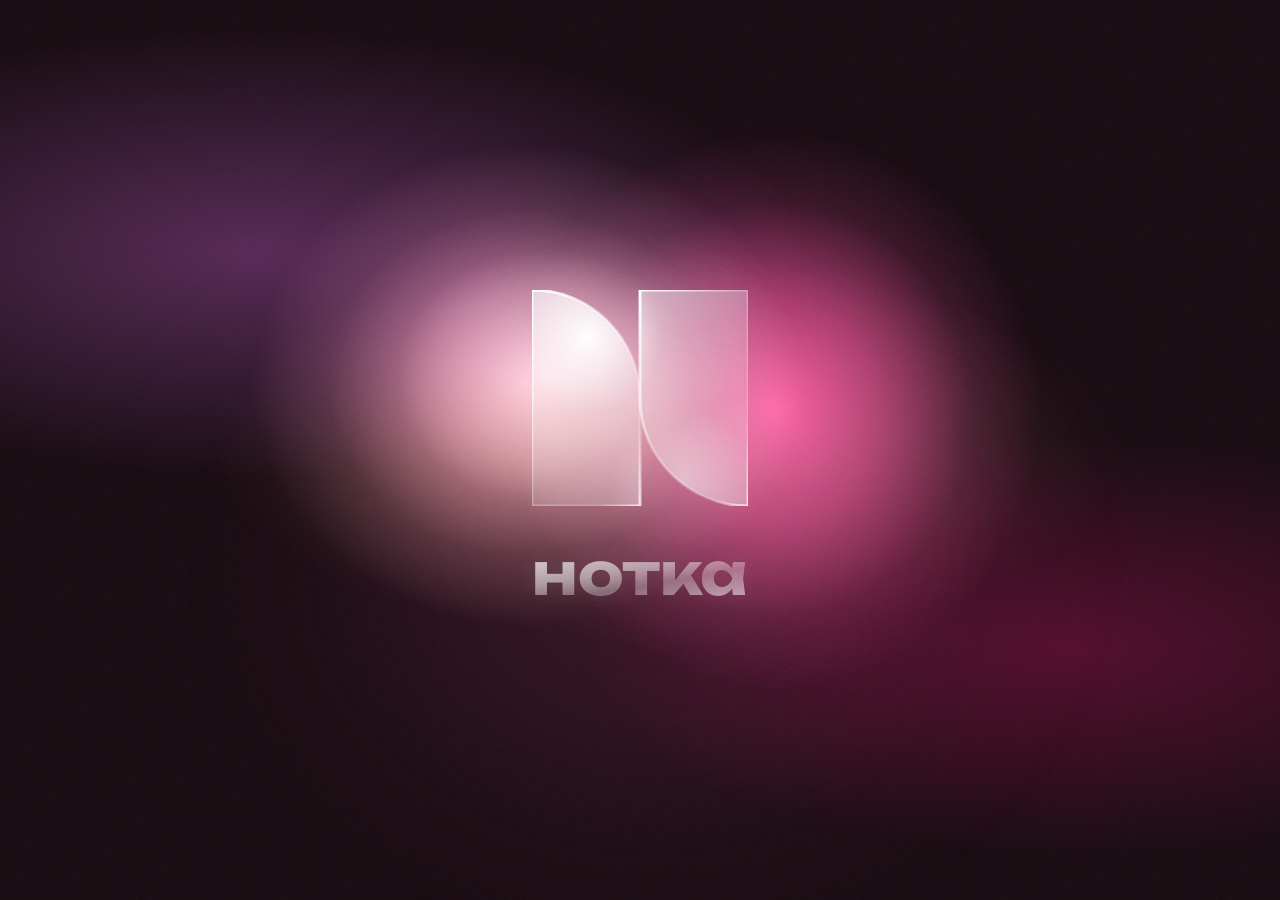
==== commit 9d97fb5b: "fix(resolver): eliminate fan remakes from search & playback, fix cache stale-match leak, and optimiz" ====
--- a/miniapp/index.html
+++ b/miniapp/index.html
@@ -13,10 +13,10 @@
      string forces it to fetch the real, current file. Bump this
      number (or just change it) every time styles.css or app.js is
      edited, otherwise Telegram may keep showing the old version. -->
-<link rel="stylesheet" href="styles.css?v=145" />
+<link rel="stylesheet" href="styles.css?v=147" />
 <link rel="stylesheet" href="atmosphere.css?v=8" />
 <link rel="stylesheet" href="events.css?v=10" />
-<link rel="stylesheet" href="system.css?v=111" />
+<link rel="stylesheet" href="system.css?v=113" />
 <link rel="stylesheet" href="plus.css?v=9" />
 <script src="telegram-web-app.js?v=1"></script>
 </head>
@@ -1399,6 +1399,6 @@
 <script src="atmosphere.js?v=4"></script>
 <script src="pumpkin.js?v=5"></script>
 <script src="mix.js?v=1"></script>
-<script src="app.js?v=197"></script>
+<script src="app.js?v=201"></script>
 </body>
 </html>
--- a/miniapp/styles.css
+++ b/miniapp/styles.css
@@ -1771,7 +1771,7 @@
   box-shadow: 0 30px 60px -18px rgba(4, 2, 10, 0.75), inset 0 0 0 1px rgba(255, 255, 255, 0.08);
   transition: transform 0.7s var(--ease-out), opacity 0.45s var(--ease-out), filter 0.6s var(--ease-out);
 }
-body:not(.is-playing) .player-art { transform: scale(0.94); }
+body:not(.is-playing):not(.is-loading) .player-art { transform: scale(0.94); }
 
 .player-meta { display: flex; align-items: center; gap: 12px; margin-bottom: 18px; }
 .player-meta-text { flex: 1; min-width: 0; }
--- a/miniapp/system.css
+++ b/miniapp/system.css
@@ -218,8 +218,8 @@
 /* свайп по плееру: обложка и название едут за пальцем и возвращаются, новый трек въезжает сбоку */
 .screen-player { touch-action: pan-y; }
 .player-art-wrap, .player-meta { transition: transform 0.35s var(--ease-out), opacity 0.35s var(--ease-out); }
-@keyframes swipe-in-right { from { transform: translateX(46px); opacity: 0; } to { transform: none; opacity: 1; } }
-@keyframes swipe-in-left { from { transform: translateX(-46px); opacity: 0; } to { transform: none; opacity: 1; } }
+@keyframes swipe-in-right { from { transform: translateX(24px); opacity: 0.65; } to { transform: none; opacity: 1; } }
+@keyframes swipe-in-left { from { transform: translateX(-24px); opacity: 0.65; } to { transform: none; opacity: 1; } }
 .swipe-in-right { animation: swipe-in-right 0.4s var(--ease-out) both; }
 .swipe-in-left { animation: swipe-in-left 0.4s var(--ease-out) both; }
 .screen-player { -webkit-user-select: none; user-select: none; }
@@ -706,7 +706,7 @@
 /* плеер: экран прокручивается, под верхней частью (ровно на экран) лежит «О треке».
    Элементы верхней части теперь внутри .player-main: им нужны те же правила, что были у прямых детей экрана. */
 .player-main > * { position: relative; z-index: 1; }
-body:not(.is-desktop) .player-main, body.is-desktop:not(.lyrics-open) .player-main { display: flex; flex-direction: column; flex: 0 0 100%; min-height: 0; }
+body:not(.is-desktop) .player-main, body.is-desktop:not(.lyrics-open) .player-main { display: flex; flex-direction: column; flex: 0 0 100%; height: 100%; min-height: 100%; box-sizing: border-box; }
 body.is-desktop.lyrics-open .player-main { display: contents; } /* with the words the page is a grid: its parts are the grid's cells */
 body.is-desktop .player-main > :not(.player-art-wrap) { width: min(100%, 600px); margin-left: auto; margin-right: auto; }
 body.is-desktop.lyrics-open .player-main > * { width: auto; margin-left: 0; margin-right: 0; }
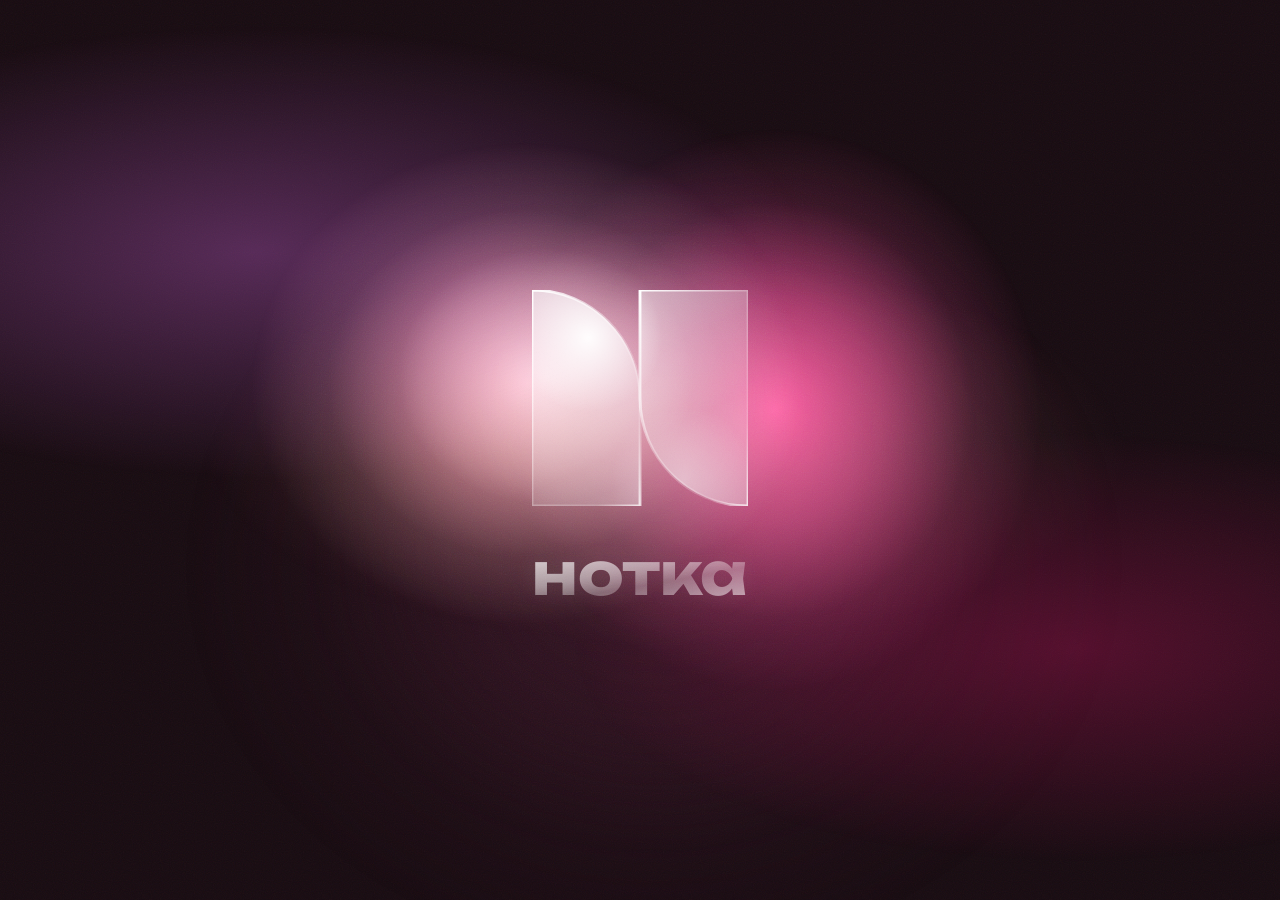
==== commit 00e6028e: "fix(audio): resolve album playback failures, soundcloud DRM healing, double resolve latency and geo-" ====
--- a/miniapp/index.html
+++ b/miniapp/index.html
@@ -1399,6 +1399,6 @@
 <script src="atmosphere.js?v=4"></script>
 <script src="pumpkin.js?v=5"></script>
 <script src="mix.js?v=1"></script>
-<script src="app.js?v=201"></script>
+<script src="app.js?v=202"></script>
 </body>
 </html>
